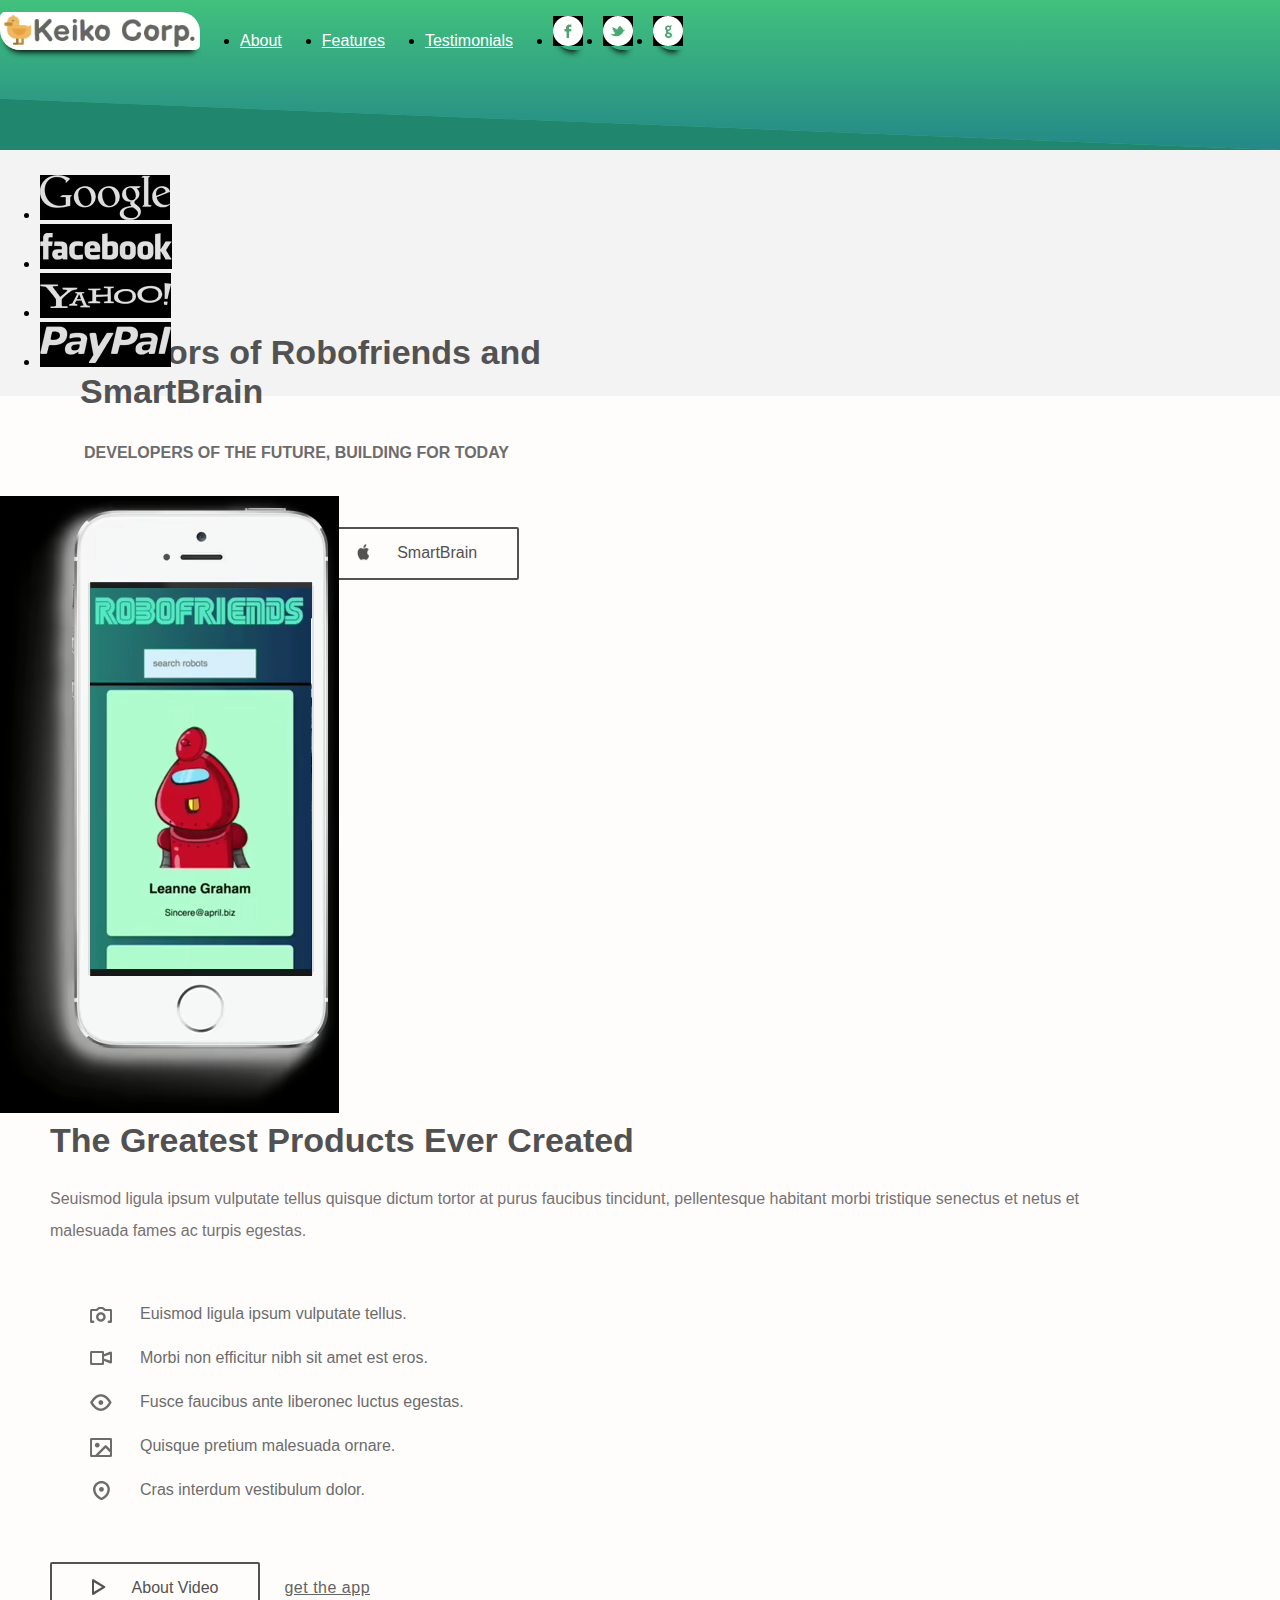
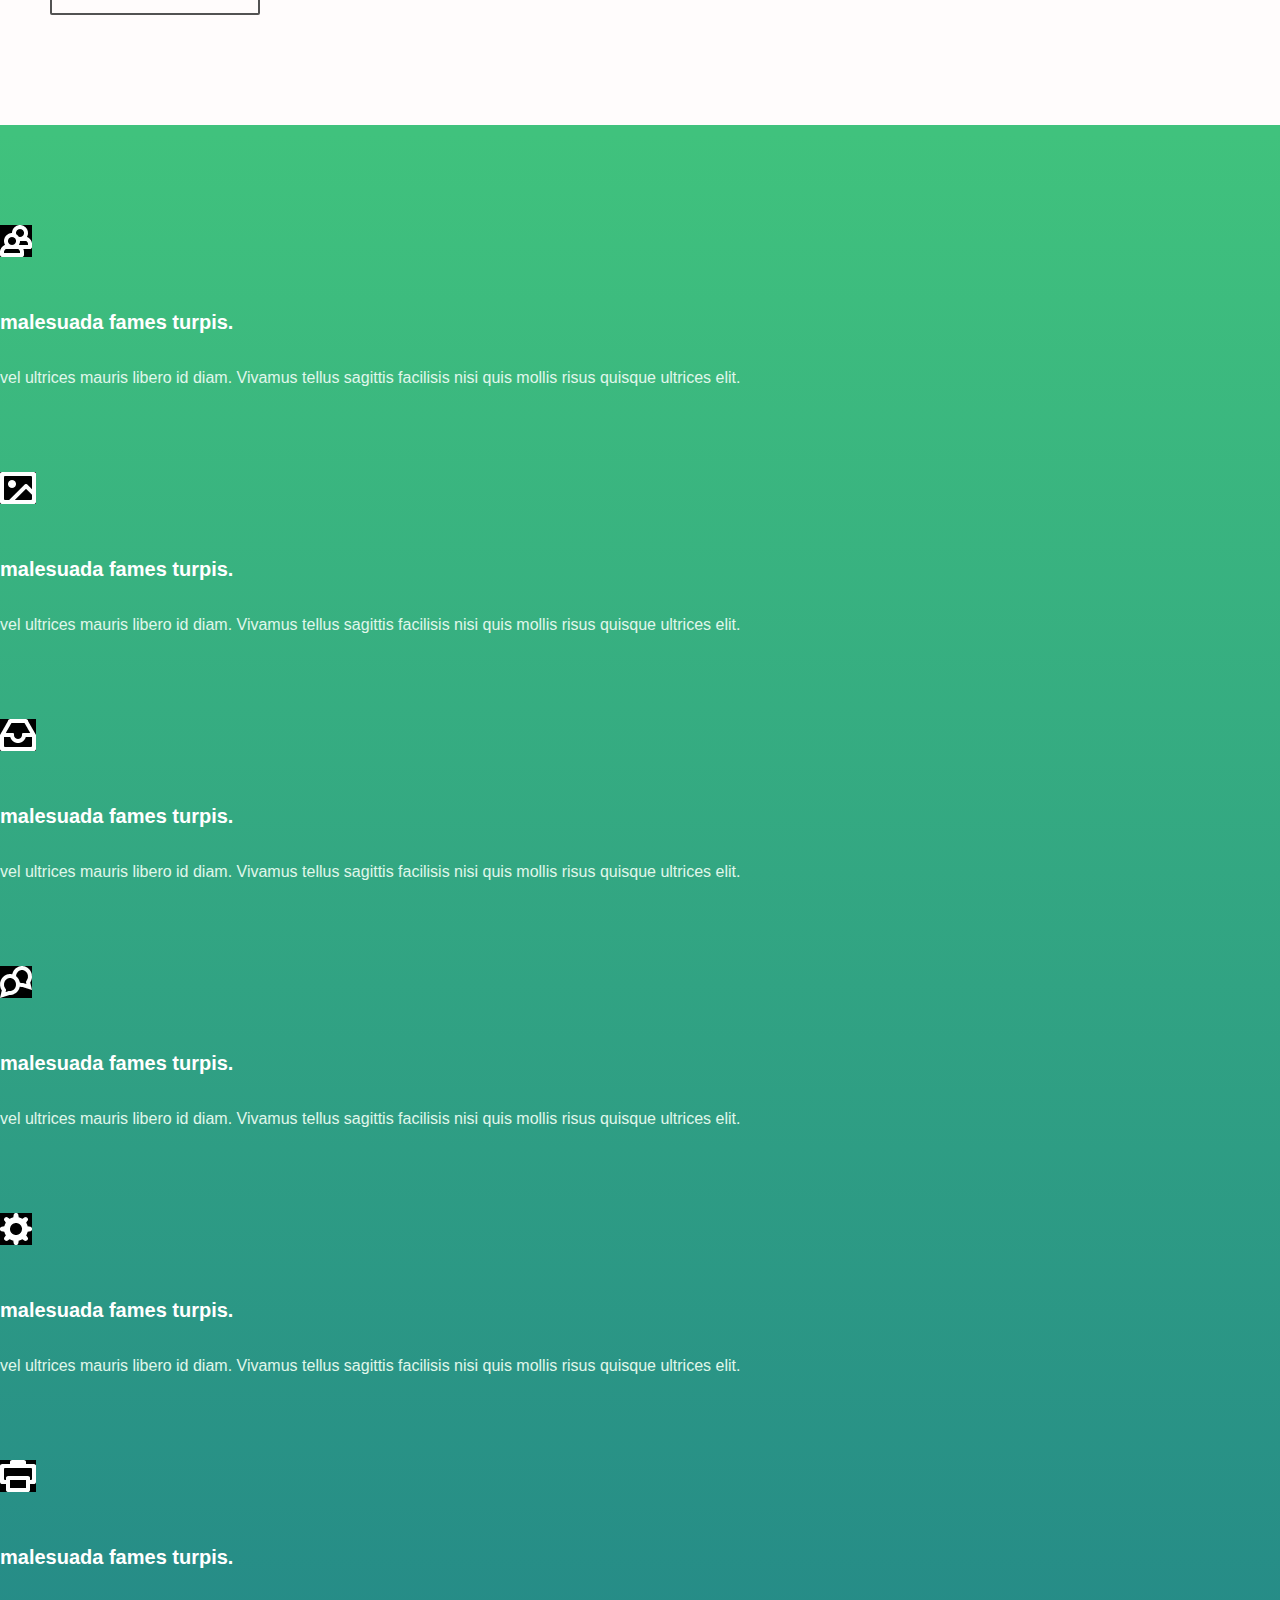
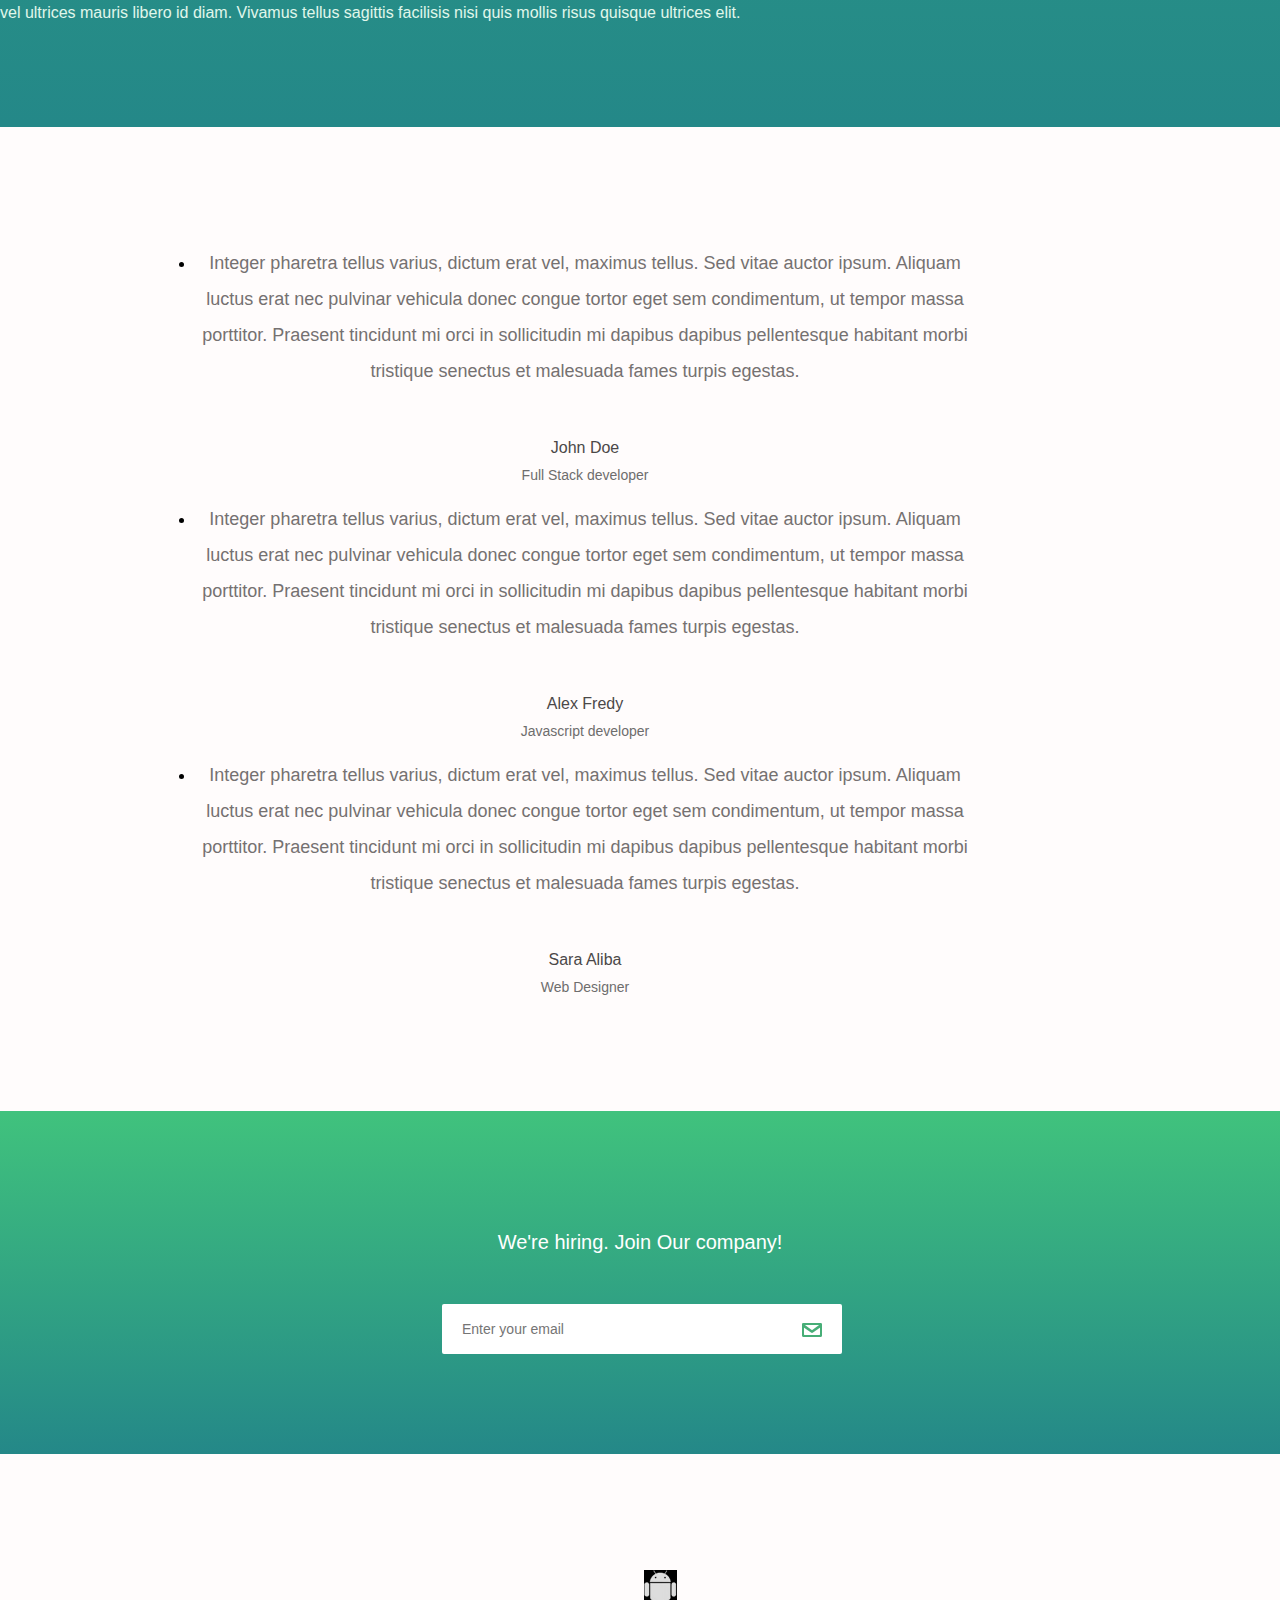
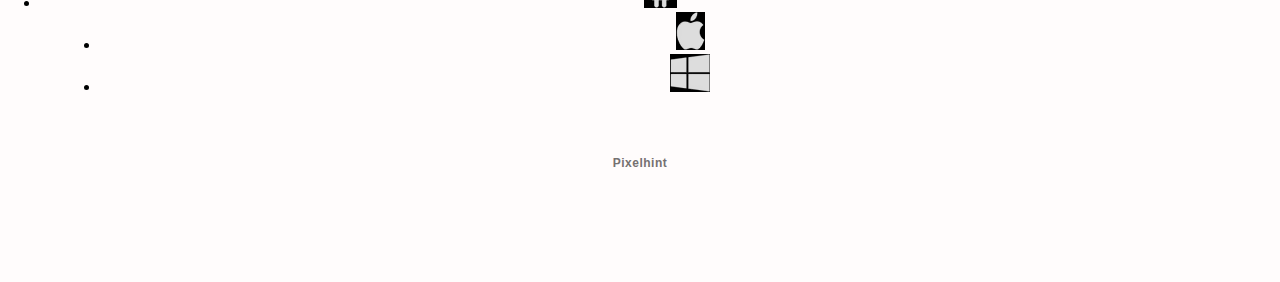
==== index.html @ b33ab8d4 "added modernizr in html fixes" ====
<!DOCTYPE html>
<html lang="en-us">
<head>
	<!--  App Title  -->
	<title>Keiko Corp</title>
	<!--  App Description  -->
	<meta charset="utf-8">
	<meta name="viewport" content="width=device-width, initial-scale=1.0, minimum-scale=1.0" />

	<link rel="stylesheet" type="text/css" href="css/bootstrap.css"/>
	<link rel="stylesheet" type="text/css" href="css/owl.transitions.css"/>
	<link rel="stylesheet" type="text/css" href="css/owl.carousel.css"/>
	<link rel="stylesheet" type="text/css" href="css/animate.css"/>
	<link rel="stylesheet" type="text/css" href="css/main.css"/>


	<script type="text/javascript" src="js/jquery.js"></script>
	<script type="text/javascript" src="js/modernizr.js"></script>
	<script type="text/javascript" src="js/ajaxchimp.js"></script>

	<script type="text/javascript" src="js/owl.carousel.min.js"></script>
	<script type="text/javascript" src="js/wow.js"></script>
	<script type="text/javascript" src="js/parallax.js"></script>
	<script type="text/javascript" src="js/nicescroll.js"></script>
	<script type="text/javascript" src="js/main.js"></script>
	<script type="text/javascript" src="js/scrollTo.js"></script>
	<script>
		console.log(Modernizr.webp); // undefined
	  </script>
</head>
<body>

	<!--  Header Section -->
	<header>
		<div class="container">
			<div class="logo pull-left animated wow fadeInLeft">
				<picture>
					<source srcset="img/logo.png.avif" type="image/avif">
					<source srcset="img/logo.png.webp" type="image/webp">
					<img class="logo-image" src="img/logo.png" alt="logo from the company Keiko Corp" title="Keiko Corp">
				</picture>

			</div>


			<nav class="pull-left">
				<ul class="list-unstyled">
					<li class="animated wow fadeInLeft" data-wow-delay="0s"><a href="#about">About</a></li>
					<li class="animated wow fadeInLeft" data-wow-delay=".1s"><a href="#app_features">Features</a></li>
					<li class="animated wow fadeInLeft" data-wow-delay=".2s"><a href="#testimonials">Testimonials</a></li>
				</ul>
			</nav>

			<div class="social pull-right">
				<ul class="list-unstyled">
					<li class="animated wow fadeInRight" data-wow-delay=".2s">
						<a href="#">
							<picture>
								<source srcset="img/facebook.png.avif" type="image/avif">
								<source srcset="img/facebook.png.webp" type="image/webp">
								<img src="img/facebook.png" alt="Logo from Facebook" title="Logo Facebook">
							</picture>
						</a>
					</li>
					<li class="animated wow fadeInRight" data-wow-delay=".1s">
						<a href="#">
							<picture>
								<source srcset="img/twitter.png.avif" type="image/avif">
								<source srcset="img/twitter.png.webp" type="image/webp">
								<img src="img/twitter.png" alt="Logo from Twitter" title="Logo Twitter">
							</picture>
						</a>
					</li>
					<li class="animated wow fadeInRight" data-wow-delay="0s">
						<a href="#">
							<picture>
								<source srcset="img/google.png.avif" type="image/avif">
								<source srcset="img/google.png.webp" type="image/webp">
								<img src="img/google.png" alt="Logo from Google" title="Logo Google">
							</picture>
						</a>
					</li>
				</ul>
			</div>

			<span class="burger_icon">menu</span>
		</div>
	</header>
	<!--  End Header Section  -->

	<!--  Hero Section  -->
	<section class="hero" id="hero">
		<div class="container">
			<div class="caption">
				<h1 class="text-uppercase  animated wow fadeInLeft">Creators of Robofriends and SmartBrain</h1>
				<p class="enhance text-lowercase  animated wow fadeInLeft">Developers of the future, building for today</p>

				<a href="https://checo200.github.io/robofriends" class="app_store_btn text-uppercase animated wow fadeInLeft">
					<i class="android_icon"></i>
					<span>Robofriends</span>
				</a>

				<a href="https://checo200.github.io/smart-brain" class="app_store_btn text-uppercase animated wow fadeInLeft">
					<i class="iphone_icon"></i>
					<span>SmartBrain</span>
				</a>
			</div>
		</div>
	</section>
	<!--  End Hero Section  -->

	<!--  Featured On Section  -->
	<section class="featured_on">
		<div class="container">
			<ul class="list-unstyled text-center clearfix">
				<li class="col-xs-6 col-sm-6 col-md-3 animated wow fadeInDown">
					<picture>
						<source srcset="img/google_logo.png.avif" type="image/avif">
						<source srcset="img/google_logo.png.webp" type="image/webp">
						<img src="img/google_logo.png" alt="Google Logo" title="Google Logo">
					</picture>
				</li>
				<li class="col-xs-6 col-sm-6 col-md-3 animated wow fadeInDown" data-wow-delay=".2s">
					<picture>
						<source srcset="img/facebook_logo.png.avif" type="image/avif">
						<source srcset="img/facebook_logo.png.webp" type="image/webp">
						<img src="img/facebook_logo.png" alt="Facebook Logo" title="Facebook Logo">
					</picture>
				</li>
				<li class="col-xs-6 col-sm-6 col-md-3 animated wow fadeInDown" data-wow-delay=".3s">
					<picture>
						<source srcset="img/yahoo_logo.png.avif" type="image/avif">
						<source srcset="img/yahoo_logo.png.webp" type="image/webp">
						<img src="img/yahoo_logo.png" alt="Yahoo Logo" title="Yahoo Logo">
					</picture>
				</li>
				<li class="col-xs-6 col-sm-6 col-md-3 animated wow fadeInDown" data-wow-delay=".4s">
					<picture>
						<source srcset="img/paypal_logo.png.avif" type="image/avif">
						<source srcset="img/paypal_logo.png.webp" type="image/webp">
						<img src="img/paypal_logo.png" alt="PayPal Logo" title="PayPal Logo">
					</picture>
				</li>
			</ul>
		</div>
	</section>
	<!--  End Featured On Section  -->

	<!--  About Section  -->
	<section class="about" id="about">
		<div class="container">
			<div class="row">
				<div class="col-md-6 text-center animated wow fadeInLeft">
					<div class="iphone">
						<picture>
							<source srcset="img/iphone.png.avif" type="image/avif">
							<source srcset="img/iphone.png.webp" type="image/webp">
							<img src="img/iphone.png" alt="Iphone Logo" title="Iphone Logo">
						</picture>
					</div>
				</div>
				<div class="col-md-6 animated wow fadeInRight">
					<div class="features_list">
						<h1 class="text-uppercase">The Greatest Products Ever Created</h1>
						<p>Seuismod ligula ipsum vulputate tellus quisque dictum tortor at purus faucibus tincidunt, pellentesque habitant morbi tristique senectus et netus et malesuada fames ac turpis egestas. </p>
						<ul class="list-unstyled">
							<li class="camera_icon">
								<span>Euismod ligula ipsum vulputate tellus.</span>
							</li>
							<li class="video_icon">
								<span>Morbi non efficitur nibh sit amet est eros.</span>
							</li>
							<li class="eye_icon">
								<span>Fusce faucibus ante liberonec luctus egestas.</span>
							</li>
							<li class="pic_icon">
								<span>Quisque pretium malesuada ornare.</span>
							</li>
							<li class="loc_icon">
								<span>Cras interdum vestibulum dolor.</span>
							</li>
						</ul>

						<a href="#" class="app_store_btn text-uppercase" id="play_video" data-video="https://www.youtube.com/watch?v=sCX_YMPuJGA?autoplay=1&showinfo=0">
							<i class="play_icon"></i>
							<span>About Video</span>
						</a>
						<a href="#hero" class="app_link">Get the app</a>
					</div>
				</div>
			</div>
		</div>

		<div class="about_video show_video">
			<a href="" class="close_video"></a>
		</div>
	</section>
	<!--  End About Section  -->

	<!--  App Features Section  -->
	<section class="app_features" id="app_features">
		<div class="container">

			<div class="row text-center">
				<div class="col-sm-4 col-md-4 details animated wow fadeInDown" data-wow-delay="0s">
					<picture>
						<source srcset="img/f_icon1.png.avif" type="image/avif">
						<source srcset="img/f_icon1.png.webp" type="image/webp">
						<img src="img/f_icon1.png" alt="" title="">
					</picture>
					<h1 class="text-uppercase">malesuada fames turpis.</h1>
					<p class="text-lowercase">vel ultrices mauris libero id diam. Vivamus tellus sagittis facilisis nisi quis mollis risus quisque ultrices elit.</p>
				</div>
				<div class="col-sm-4 col-md-4 details animated wow fadeInDown" data-wow-delay=".1s">
					<picture>
						<source srcset="img/f_icon2.png.avif" type="image/avif">
						<source srcset="img/f_icon2.png.webp" type="image/webp">
						<img src="img/f_icon2.png" alt="" title="">
					</picture>
					<h1 class="text-uppercase">malesuada fames turpis.</h1>
					<p class="text-lowercase">vel ultrices mauris libero id diam. Vivamus tellus sagittis facilisis nisi quis mollis risus quisque ultrices elit.</p>
				</div>
				<div class="col-sm-4 col-md-4 details animated wow fadeInDown" data-wow-delay=".2s">
					<picture>
						<source srcset="img/f_icon3.png.avif" type="image/avif">
						<source srcset="img/f_icon3.png.webp" type="image/webp">
						<img src="img/f_icon3.png" alt="" title="">
					</picture>
					<h1 class="text-uppercase">malesuada fames turpis.</h1>
					<p class="text-lowercase">vel ultrices mauris libero id diam. Vivamus tellus sagittis facilisis nisi quis mollis risus quisque ultrices elit.</p>
				</div>
			</div>
			<div class="row text-center">
				<div class="col-sm-4 col-md-4 details animated wow fadeInDown" data-wow-delay="0s">
					<picture>
						<source srcset="img/f_icon4.png.avif" type="image/avif">
						<source srcset="img/f_icon4.png.webp" type="image/webp">
						<img src="img/f_icon4.png" alt="" title="">
					</picture>
					<h1 class="text-uppercase">malesuada fames turpis.</h1>
					<p class="text-lowercase">vel ultrices mauris libero id diam. Vivamus tellus sagittis facilisis nisi quis mollis risus quisque ultrices elit.</p>
				</div>
				<div class="col-sm-4 col-md-4 details animated wow fadeInDown" data-wow-delay=".1s">
					<picture>
						<source srcset="img/f_icon5.png.avif" type="image/avif">
						<source srcset="img/f_icon5.png.webp" type="image/webp">
						<img src="img/f_icon5.png" alt="" title="">
					</picture>
					<h1 class="text-uppercase">malesuada fames turpis.</h1>
					<p class="text-lowercase">vel ultrices mauris libero id diam. Vivamus tellus sagittis facilisis nisi quis mollis risus quisque ultrices elit.</p>
				</div>
				<div class="col-sm-4 col-md-4 details animated wow fadeInDown" data-wow-delay=".2s">
				<picture>
					<source srcset="img/f_icon6.png.avif" type="image/avif">
					<source srcset="img/f_icon6.png.webp" type="image/webp">
					<img src="img/f_icon6.png" alt="" title="">
				</picture>
					<h1 class="text-uppercase">malesuada fames turpis.</h1>
					<p class="text-lowercase">vel ultrices mauris libero id diam. Vivamus tellus sagittis facilisis nisi quis mollis risus quisque ultrices elit.</p>
				</div>
			</div>

		</div>
	</section>
	<!--  And App Features Section  -->

	<!--  Testimonials Section  -->
	<section class="testimonials animated wow fadeIn" id="testimonials" data-wow-duration="2s">
		<div class="container">
			<div class="testimonials_list">

				<ul class="list-unstyled text-center slides clearfix" id="tslider">
					<li>
						<blockquote>
							<p>Integer pharetra tellus varius, dictum erat vel, maximus tellus. Sed vitae auctor ipsum. Aliquam luctus erat nec pulvinar vehicula donec congue tortor eget sem condimentum, ut tempor massa porttitor. Praesent tincidunt mi orci  in sollicitudin mi dapibus dapibus pellentesque habitant morbi tristique senectus et malesuada fames turpis egestas.</p>
							<span class="author text-uppercase">John Doe</span>
							<span class="job">Full Stack developer</span>
						</blockquote>
					</li>

					<li>
						<blockquote>
							<p>Integer pharetra tellus varius, dictum erat vel, maximus tellus. Sed vitae auctor ipsum. Aliquam luctus erat nec pulvinar vehicula donec congue tortor eget sem condimentum, ut tempor massa porttitor. Praesent tincidunt mi orci  in sollicitudin mi dapibus dapibus pellentesque habitant morbi tristique senectus et malesuada fames turpis egestas.</p>
							<span class="author text-uppercase">Alex Fredy</span>
							<span class="job">Javascript developer</span>
						</blockquote>
					</li>

					<li>
						<blockquote>
							<p>Integer pharetra tellus varius, dictum erat vel, maximus tellus. Sed vitae auctor ipsum. Aliquam luctus erat nec pulvinar vehicula donec congue tortor eget sem condimentum, ut tempor massa porttitor. Praesent tincidunt mi orci  in sollicitudin mi dapibus dapibus pellentesque habitant morbi tristique senectus et malesuada fames turpis egestas.</p>
							<span class="author text-uppercase">Sara Aliba</span>
							<span class="job">Web Designer</span>
						</blockquote>
					</li>
				</ul>
				<div id="slider_nav">
					<div id="prev_arrow"></div>
					<div id="next_arrow"></div>
				</div>
			</div>
		</div>
	</section>
	<!--  End Testimonials Section  -->

	<!--  Email Subscription Section  -->
	<section class="sub_box">
		<p class="cta_text animated wow fadeInDown">We're hiring. Join Our company!</p>
		<form action="#" metohd="post" class="animated wow fadeIn" data-wow-duration="2s" id="submit_form">
			<input type="email" id="mc-email" placeholder="Enter your email"/>
			<button type="submit" id="mc_submit">
				<i class="icon"></i>
			</button>
		</form>
		<div class="message" id="error_msg">Please Enter A Valid Email.</div>
		<div class="message" id="success_msg">Thank You For Your Subscription.</div>
	</section>
	<!--  End Email Subscription Section  -->

	<!--  Footer Section  -->
	<footer>
		<ul class="list-unstyled list-inline app_platform">
			<li class="animated wow fadeInDown" data-wow-delay="0s">
				<a href="#">
					<picture>
						<source srcset="img/android_icon.png.avif" type="image/avif">
						<source srcset="img/android_icon.png.webp" type="image/webp">
						<img src="img/android_icon.png" alt="Android Icon Logo" title="Android Logo">
					</picture>
				</a>
			</li>
			<li class="animated wow fadeInDown" data-wow-delay=".1s">
				<a href="#">
					<picture>
						<source srcset="img/ios_icon.png.avif" type="image/avif">
						<source srcset="img/ios_icon.png.webp" type="image/webp">
						<img src="img/ios_icon.png" alt="IOS Icon logo" title="ios Logo">
					</picture>
				</a>
			</li>
			<li class="animated wow fadeInDown" data-wow-delay=".2s">
				<a href="#">
					<picture>
						<source srcset="img/windows_icon.png.avif" type="image/avif">
						<source srcset="img/windows_icon.png.webp" type="image/webp">
						<img src="img/windows_icon.png" alt="Windows Icon logo" title="Windows Logo">
					</picture>
				</a>
			</li>
		</ul>
		<p class="copyright animated wow fadeIn" data-wow-duration="2s"> <strong>Pixelhint</strong>
	</footer>
	<!--  End Footer Section  -->

</body>
</html>
---- css/main.css ----
/*		Fonts	*/
@font-face {
    font-family: 'open_regular';
    src: url('../fonts/opensans-regular.eot');
    src: url('../fonts/opensans-regular.eot?#iefix') format('embedded-opentype'),
         url('../fonts/opensans-regular.woff') format('woff'),
         url('../fonts/opensans-regular.ttf') format('truetype'),
         url('../fonts/opensans-regular.svg#LatoRegular') format('svg');
    font-weight: normal;
    font-style: normal;

}


@font-face {
    font-family: 'open_bold';
    src: url('../fonts/opensans-bold.eot');
    src: url('../fonts/opensans-bold.eot?#iefix') format('embedded-opentype'),
         url('../fonts/opensans-bold.woff') format('woff'),
         url('../fonts/opensans-bold.ttf') format('truetype'),
         url('../fonts/opensans-bold.svg#LatoRegular') format('svg');
    font-weight: normal;
    font-style: normal;

}


@font-face {
    font-family: 'open_semibold';
    src: url('../fonts/opensans-semibold.eot');
    src: url('../fonts/opensans-semibold.eot?#iefix') format('embedded-opentype'),
         url('../fonts/opensans-semibold.woff') format('woff'),
         url('../fonts/opensans-semibold.ttf') format('truetype'),
         url('../fonts/opensans-semibold.svg#open_sanssemibold') format('svg');
    font-weight: normal;
    font-style: normal;

}

section, footer {
	background: #fffcfc;
}

/*		General CSS		*/
body{
	background: #20866e;
	padding: 0px;
	margin: 0px;
}

a:focus{
	color: #fff!important;
	text-decoration: none!important;
}

.container{
	max-width: 1130px;
}

/*		Header 		*/

header{
	position: relative;
	display: block;
	width: 100%;
	height: 130px;
	z-index: 99;
	background-color: #41c17d;
	background-image: -moz-linear-gradient(bottom, #248888 0%, #248888 0.27%, #40c27d 99.46%, #40c27d 100%);
	background-image: -o-linear-gradient(bottom, #248888 0%, #248888 0.27%, #40c27d 99.46%, #40c27d 100%);
	background-image: -webkit-linear-gradient(bottom, #248888 0%, #248888 0.27%, #40c27d 99.46%, #40c27d 100%);
	background-image: linear-gradient(bottom, #248888 0%, #248888 0.27%, #40c27d 99.46%, #40c27d 100%);
}

header {
  position: relative;
  height: 150px;
  background-image: linear-gradient(#23a94c00, #248888);
  clip-path: polygon(
    0 0,
    100% 0,
    100% 100%,
    0 calc(100% - 4vw)
  );
  /* change the calc height to a percentage height to get alternate responsive behavior*/
}

header .logo{
	display: table-cell;
	margin: 45px 100px 0 0;
}

header .logo img{
	width: 200px;
	border-radius: 5px 20px 5px;
	box-shadow: 0 8px 6px -6px black;
}

header .burger_icon{
	display: none;
	float: right;
	background: #ffffff;
	padding: 5px 10px;
	text-transform: uppercase;

	color: #43b779;
	font-family: "open_regular", Helvetica, Arial, sans-serif;
	font-size: 14px;

	-moz-border-radius: 2px;
	-webkit-border-radius: 2px;
	border-radius: 2px;

	margin: 45px 10px 0 0;
}

header .burger_icon:hover{
	cursor: pointer;
}

header .burger_icon.active{
	background: #359663;
	color: #ffffff;
}

header nav{
	margin-top: 50px;
	display: table-cell;
}

header nav li{
	float: left;
	margin-left: 40px;
}

header nav li:first-child{
	margin: 0;
}

header nav li a{
	color: #fff;
	font-family: "open_regular", Helvetica, Arial, sans-serif;
	font-size: 16px;

	transition: all .2s linear;
	-o-transition: all .2s linear;
	-moz-transition: all .2s linear;
	-webkit-transition: all .2s linear;
}

header nav li a:hover,
header nav li a:focus{
	text-decoration: none;
	color: #B7EFD1!important;
}

header .social{
	display: table-cell;
	margin-top: 45px;
}

header .social li{
	float: left;
	margin-left: 20px;
	border-radius: 5px 20px 5px;
	box-shadow: 0 8px 6px -6px black;
}

header .social li:first-child{
	margin: 0;
}

/*		Hero section 		*/

.no-webp .hero{
	display: block;
	position: relative;
	width: 100%;
	height: 560px;
	background: url('../img/hero.jpg') no-repeat fixed center center;
	background-size: cover;
}

.webp .hero{
	background: url('../img/hero.jpg.webp') no-repeat fixed center center;
}

.hero .caption{
	position: absolute;
	max-width: 550px;
	margin-left: 80px;
	top: 50%;
	transform:translate(0,-50%);
	-webkit-transform:translate(0,-50%);
	-moz-transform:translate(0,-50%);
	-o-transform:translate(0,-50%);
}

.hero .caption h1{
	color: #525252;
	font-family: "open_bold", Helvetica, Arial, sans-serif;
	font-size: 34px;
	font-weight: bold;
	word-break: break-word;
}

.hero .caption p{
	color: #6d6c6c;
	font-family: "open_regular", Helvetica, Arial, sans-serif;
	font-size: 16px;
	line-height: 30px;
	margin: 15px 0 35px 0;
}

#slider .caption p{
	margin: 0;
}

a.app_store_btn{
	display: inline-block;
	text-decoration: none;
	padding: 15px 40px;
	border: 2px solid #525252;
	-moz-border-radius: 2px;
	-webkit-border-radius: 2px;
	border-radius: 2px;
	margin: 20px 20px 10px 0;

	color: #525252;
	font-family: "open_semibold", Helvetica, Arial, sans-serif;
	font-size: 16px;
}

.play_icon,
.android_icon,
.iphone_icon{
	display: inline-block;
	width: 16px;
	height: 16px;
	vertical-align: middle;
	margin-right: 20px;
	margin-bottom: 3px;
}

.no-webp .play_icon{
	background: url('../img/play.png') no-repeat;
}

.webp .play_icon{
	background: url('../img/play.png.webp') no-repeat;
}

.no-webp .iphone_icon{
	background: url('../img/iphone_app.png') no-repeat;
}

.webp .iphone_icon{
	background: url('../img/iphone_app.png.webp') no-repeat;
}

.no-webp .android_icon{
	background: url('../img/android_app.png') no-repeat;
}

.webp .android_icon{
	background: url('../img/android_app.png.webp') no-repeat;
}


a.app_store_btn:hover,
a.app_store_btn:focus{
	border-color: #41c27d;
	color: #41c27d!important;
}

.no-webp a.app_store_btn:hover .play_icon{
	background: url('../img/play_hover.png') no-repeat;
}

.webp a.app_store_btn:hover .play_icon{
	background: url('../img/play_hover.png.webp') no-repeat;
}

.no-webp .app_store_btn:hover .iphone_icon{
	background: url('../img/iphone_app_hover.png') no-repeat;
}

.webp a.app_store_btn:hover .iphone_icon{
	background: url('../img/iphone_app_hover.png.webp') no-repeat;
}

.no-webp a.app_store_btn:hover .android_icon{
	background: url('../img/android_app_hover.png') no-repeat;
}

.webp a.app_store_btn:hover .android_icon{
	background: url('../img/android_app_hover.png.webp') no-repeat;
}

a.app_link{
	text-transform: lowercase;
	letter-spacing: .5px;
	color: #636363;
	font-family: "open_regular", Helvetica, Arial, sans-serif;
	font-size: 16px;
}

a.app_link:hover,
a.app_link:focus{
	text-decoration: none;
	color: #41c27d!important;
}

a.app_store_btn,
.play_icon,
.iphone_icon,
.android_icon,
a.app_link{
	transition: all .2s linear;
	-o-transition: all .2s linear;
	-moz-transition: all .2s linear;
	-webkit-transition: all .2s linear;
}


.about_video{
    position: fixed;
    top: 0;
    left: 0;
    width: 100%;
    height: 100%;
    z-index: 9999;
    background: rgba(0, 0, 0, .8);
    display: none;
}

.about_video iframe{
    width: 100%;
    height: 100%;
    z-index: 9999;
}

.no-webp .close_video{
    text-decoration: none;
    position: absolute;
    width: 38px;
    height: 38px;
    top: 50px;
    right: 50px;
    background: url('../img/close_video.png') no-repeat;
    z-index: 9999;
}

.webp .close_video{
	background: url('../img/close_video.png.webp') no-repeat;
}

.enhance {
  color: white;
  text-transform: uppercase;
  padding: 4px;
  font-size: 1.4em;
  font-weight: bolder;
}

/*		Featured on section 		*/

.featured_on{
	width: 100%;
	padding: 25px 0;
	background: #f3f3f3;
}

.featured_on ul{
	margin: 0;
}

.featured_on li{
	position: relative;
	height: 100%;
}

.featured_on li:first-child{
	margin-left: 0;
}

/*		About section 		*/

.about{
	padding: 100px 0;
}

.about .iphone{
	max-width: 339px;
	position: relative;
	display: inline-block;
	text-align: center;
}

.about .iphone img{
	width: 100%;
	height: auto;
}

.about .features_list{
	margin-left: 50px;
}

.about .features_list h1{
	color: #525151;
	font-family: "open_bold", Helvetica, Arial, sans-serif;
	font-size: 34px;
	font-weight: bold;
	line-height: 46px;
	margin: 0 0 20px 0;
	word-break: break-word;
}

.about .features_list p{
	color: #767272;
	font-family: "open_regular", Helvetica, Arial, sans-serif;
	font-size: 16px;
	margin-bottom: 45px;
	line-height: 32px;
}

.about .features_list ul{
	margin-bottom: 30px;
}

.about .features_list ul li{
	display: block;
	position: relative;
	color: #6c6c6c;
	font-family: "open_semibold", Helvetica, Arial, sans-serif;
	font-size: 16px;
	line-height: 44px;
	text-indent: 25px;

	transition: all .2s linear;
	-o-transition: all .2s linear;
	-moz-transition: all .2s linear;
	-webkit-transition: all .2s linear;
}

.no-webp .about .features_list ul li.camera_icon{
	background: url('../img/icon1.png') no-repeat;
	background-position: 0 15px;
}

.webp .about .features_list ul li.camera_icon{
	background: url('../img/icon1.png.webp') no-repeat;
	background-position: 0 15px;
}

.no-webp .about .features_list ul li.video_icon{
	background: url('../img/icon2.png') no-repeat;
	background-position: 0 15px;
}

.webp .about .features_list ul li.video_icon{
	background: url('../img/icon2.png.webp') no-repeat;
	background-position: 0 15px;
}

.no-webp .about .features_list ul li.eye_icon{
	background: url('../img/icon3.png') no-repeat;
	background-position: 0 14px;
}

.webp .about .features_list ul li.eye_icon{
	background: url('../img/icon3.png.webp') no-repeat;
	background-position: 0 14px;
}


.no-webp .about .features_list ul li.pic_icon{
	background: url('../img/icon4.png.webp') no-repeat;
	background-position: 0 14px;
}

.webp .about .features_list ul li.pic_icon{
	background: url('../img/icon4.png.webp') no-repeat;
	background-position: 0 14px;
}

.no-webp .about .features_list ul li.loc_icon{
	background: url('../img/icon5.png') no-repeat;
	background-position: 3px 13px;
}

.webp .about .features_list ul li.loc_icon{
	background: url('../img/icon5.png.webp') no-repeat;
	background-position: 3px 13px;
}

.about .features_list ul li span{
	display: inline-block;
}

/*		App features 		*/

.app_features{
	width: 100%;
	padding: 100px 0 20px 0;
	background-color: #41c17d;

	background-image: -moz-linear-gradient(bottom, #248888 0%, #248888 0.27%, #40c27d 99.46%, #40c27d 100%);
	background-image: -o-linear-gradient(bottom, #248888 0%, #248888 0.27%, #40c27d 99.46%, #40c27d 100%);
	background-image: -webkit-linear-gradient(bottom, #248888 0%, #248888 0.27%, #40c27d 99.46%, #40c27d 100%);
	background-image: linear-gradient(bottom, #248888 0%, #248888 0.27%, #40c27d 99.46%, #40c27d 100%);
}

.app_features h1{
	color: #fff;
	font-family: "open_semibold", Helvetica, Arial, sans-serif;
	font-size: 20px;
	margin: 50px 0 0 0;
	word-break: break-word;
}

.app_features p{
	color: #e0f7eb;
	font-family: "open_regular", Helvetica, Arial, sans-serif;
	font-size: 16px;
	margin: 30px 0 0 0;
	line-height: 28px;
}

.app_features .details{
	margin-bottom: 80px;
}

.app_features .details:nth-child(3n+1){
	clear: both;
}

/*		Testimonials section 		*/

.testimonials{
	padding: 100px 0;
}

.testimonials .testimonials_list{
	max-width: 820px;
	margin: 0 auto;
}

.testimonials .testimonials_list blockquote{
	border: 0;
	padding: 0;
	margin: 0;
}

.testimonials .testimonials_list blockquote p{
	color: #757171;
	font-family: "open_regular", Helvetica, Arial, sans-serif;
	font-size: 18px;
	margin-bottom: 50px;
	line-height: 36px;
}

.testimonials .testimonials_list blockquote footer:before,
.testimonials .testimonials_list blockquote footer:after{
	content: none;
}

.testimonials .testimonials_list blockquote .author,
.testimonials .testimonials_list blockquote .job{
	display: block;
}

.testimonials .testimonials_list blockquote .author{
	color: #4b4848;
	font-family: "open_semibold", Helvetica, Arial, sans-serif;
	font-size: 16px;
	margin-bottom: 10px;
}

.testimonials .testimonials_list blockquote .job{
	color: #6e6d6d;
	font-family: "open_regular", Helvetica, Arial, sans-serif;
	font-size: 14px;
}

#tslider{
	text-align: center!important;
	position: relative!important;
}

#tslider .owl-controls{
	display: block;
	width: 100%;
	text-align: center;
	margin-top: 40px;
	padding: 0;
}

.no-webp #tslider .owl-controls .owl-prev,
.no-webp #tslider .owl-controls .owl-next{
	display: inline-block;
	width: 32px;
	height: 32px;
	background: url('../img/nav_arrow.png') no-repeat;
	text-indent: -200px;
	overflow: hidden;

	transition: all .2s linear;
	-o-transition: all .2s linear;
	-moz-transition: all .2s linear;
	-webkit-transition: all .2s linear;
}

.webp #tslider .owl-controls .owl-prev,
.webp #tslider .owl-controls .owl-next{
	background: url('../img/nav_arrow.png.webp') no-repeat;
}

#tslider .owl-controls .owl-prev{
	background-position: 0 0;
}
#tslider .owl-controls .owl-next{
	background-position: -33px 0;
	margin-left: 40px;
}

.no-webp #tslider .owl-controls .owl-prev:hover,
.no-webp #tslider .owl-controls .owl-next:hover{
	cursor: pointer;
	background: url('../img/nav_arrow_hover.png') no-repeat;
}

.webp #tslider .owl-controls .owl-prev:hover,
.webp #tslider .owl-controls .owl-next:hover{
	background: url('../img/nav_arrow_hover.png.webp') no-repeat;
}

#tslider .owl-controls .owl-prev:hover{
	background-position: 0 0;
}
#tslider .owl-controls .owl-next:hover{
	background-position: -33px 0;
}

/*		Subscription section 		*/

.sub_box{
	width: 100%;
	padding: 100px 0;
	text-align: center;
	background-image: -moz-linear-gradient(bottom, #248888 0%, #248888 0.27%, #40c27d 99.46%, #40c27d 100%);
	background-image: -o-linear-gradient(bottom, #248888 0%, #248888 0.27%, #40c27d 99.46%, #40c27d 100%);
	background-image: -webkit-linear-gradient(bottom, #248888 0%, #248888 0.27%, #40c27d 99.46%, #40c27d 100%);
	background-image: linear-gradient(bottom, #248888 0%, #248888 0.27%, #40c27d 99.46%, #40c27d 100%);
}

.sub_box .cta_text{
	color: #fff;
	font-family: "open_regular", Helvetica, Arial, sans-serif;
	font-size: 20px;
	margin-bottom: 50px;
}

.sub_box #mc-email{
	display: inline-block;
	width: 300px;
	height: 50px;
	padding: 0 20px;
	background-color: #fff;
	border: 0;
	outline: none;
	margin-right: -4px;
	color: #41c17d;
	font-family: "open_regular", Helvetica, Arial, sans-serif;
	font-size: 14px;
	vertical-align: middle;

	border-top-left-radius: 2px;
	-o-border-top-left-radius: 2px;
	-moz-border-top-left-radius: 2px;
	-webkit-border-top-left-radius: 2px;

	border-bottom-left-radius: 2px;
	-o-border-bottom-left-radius: 2px;
	-moz-border-bottom-left-radius: 2px;
	-webkit-border-bottom-left-radius: 2px;
}

.sub_box #mc_submit{
	display: inline-block;
	width: 60px;
	height: 50px;

	border-top-right-radius: 2px;
	-o-border-top-right-radius: 2px;
	-moz-border-top-right-radius: 2px;
	-webkit-border-top-right-radius: 2px;

	border-bottom-right-radius: 2px;
	-o-border-bottom-right-radius: 2px;
	-moz-border-bottom-right-radius: 2px;
	-webkit-border-bottom-right-radius: 2px;

	background-color: #fff;
	border: 0;
	outline: none;
	margin-right: -4px;
	text-align: center;
	vertical-align: middle;
}

.sub_box #mc_submit i{
	display: inline-block;
	width: 20px;
	height: 14px;
	vertical-align: middle;
}

.no-webp #mc_submit i.icon{
	background: url('../img/sub_icon.png') no-repeat;
}

.webp #mc_submit i.icon{
	background: url('../img/sub_icon.png.webp') no-repeat;
}

#mc_submit i.loading{
	background: url('../img/loading.gif') no-repeat;
}

.sub_box .message{
	display: block;
	text-align: center;
	color: #fff;
	font-family: "open_regular", Helvetica, Arial, sans-serif;
	font-size: 13px;
	text-transform: lowercase;
	margin-top: 20px;
}

.sub_box #error_msg,
.sub_box #success_msg{
	display: none;
}

/*		Footer 		*/

footer{
	padding: 100px 0;
	text-align: center;
}

footer .app_platform li{
	margin: 0 0 0 60px;
}

footer .app_platform li:first-child{
	margin: 0;
}

footer .copyright{
	margin-top: 60px;
	color: #757171;
	font-family: "open_regular", Helvetica, Arial, sans-serif;
	font-size: 12px;
	letter-spacing: .5px;
}

footer .copyright a{
	color: #565555;
}

/*		Responsive CSS 		*/

@media (max-width: 360px) {
	.featured_on li{
		display: block;
		width: 100%;
	}
}

@media (max-width: 767px) {


	/*		Header 		*/
	header .logo{
		margin-right: 0;
	}

	header .burger_icon{
		display: block;
	}

	header nav{
		width: 100%;
		float: none;
		background: #248888;
		position: absolute;
		margin-top: 130px;
		left: 0;
		display: none;
	}

	header nav.show{
		display: block;
	}


	header nav li{
		display: block;
		width: 100%;
		margin: 0;
		text-align: center;
	}

	header nav li a{
		display: block;
		width: 100%;
		padding: 20px 0;
		border-bottom: 1px solid #389965;
	}

	header nav li:first-child a{
		border-top: 1px solid #389965;
	}

	header .social{
		display: none;
	}

	header .social li{
		margin-left: 10px;
	}

	/*		Hero section 		*/
	.hero .caption{
		margin-left: 0;
	}

	.app_store_btn{
		display: block;
		width: 90%;
		padding-left: 0;
		padding-right: 0;
		text-align: center;
	}

	/*		Featured on section		*/
	.featured_on{
		padding: 25px 0 5px 0!important;
	}

	.featured_on ul li{
		margin-bottom: 25px!important;
	}

	/*		About Section 		*/
	.about .features_list {
		text-align: center;
		margin: 0;
	}

	.about .features_list ul li{
		text-indent: 0;
		background: transparent!important;
		margin-bottom: 20px;
	}

	.about .features_list ul li:last-child{
		margin: 0;
	}

	a.app_link{
		display: block;
		margin-top: 20px;
	}

	/*		Subscription section 		*/
	.sub_box #mc-email,
	.sub_box #mc_submit{
		display: block;
		width: 90%;
		margin: 0 auto;
		text-align: center;
	}

	.sub_box #mc_submit{
		margin-top: 20px;
	}
}
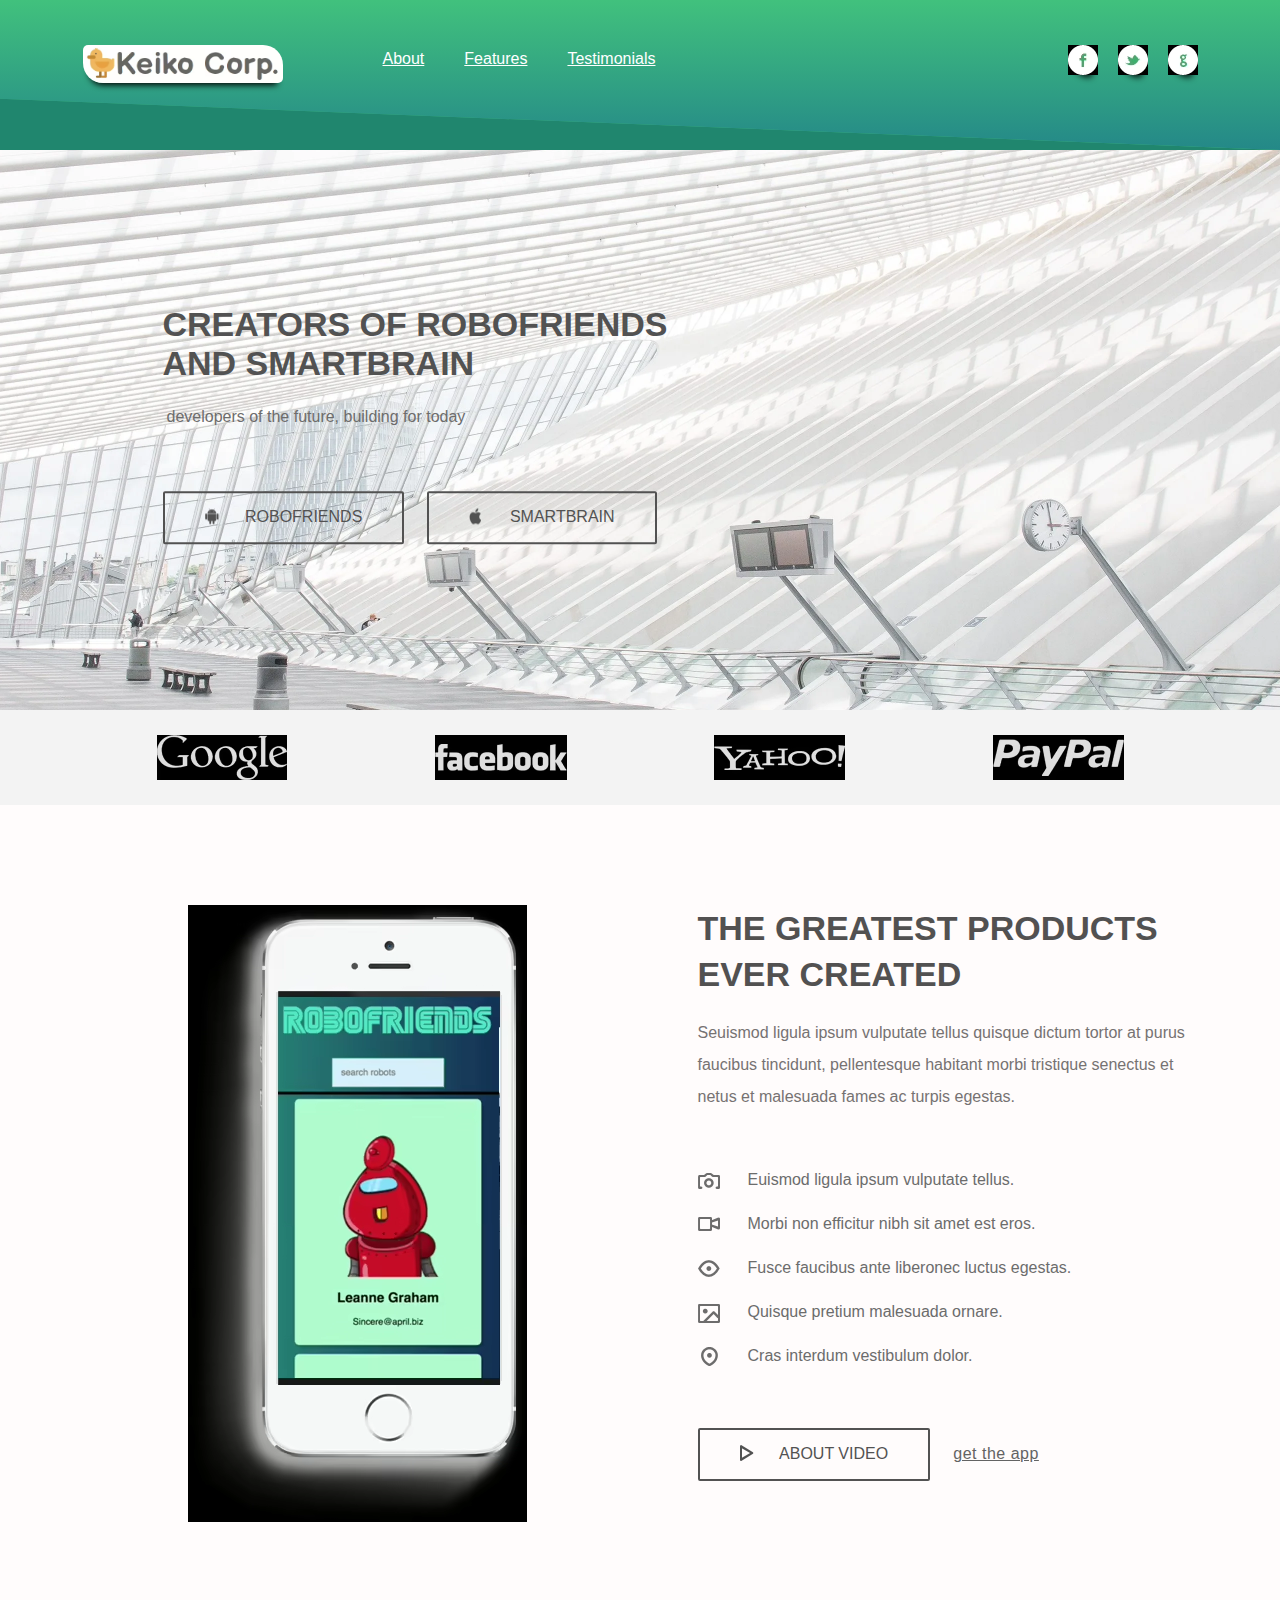
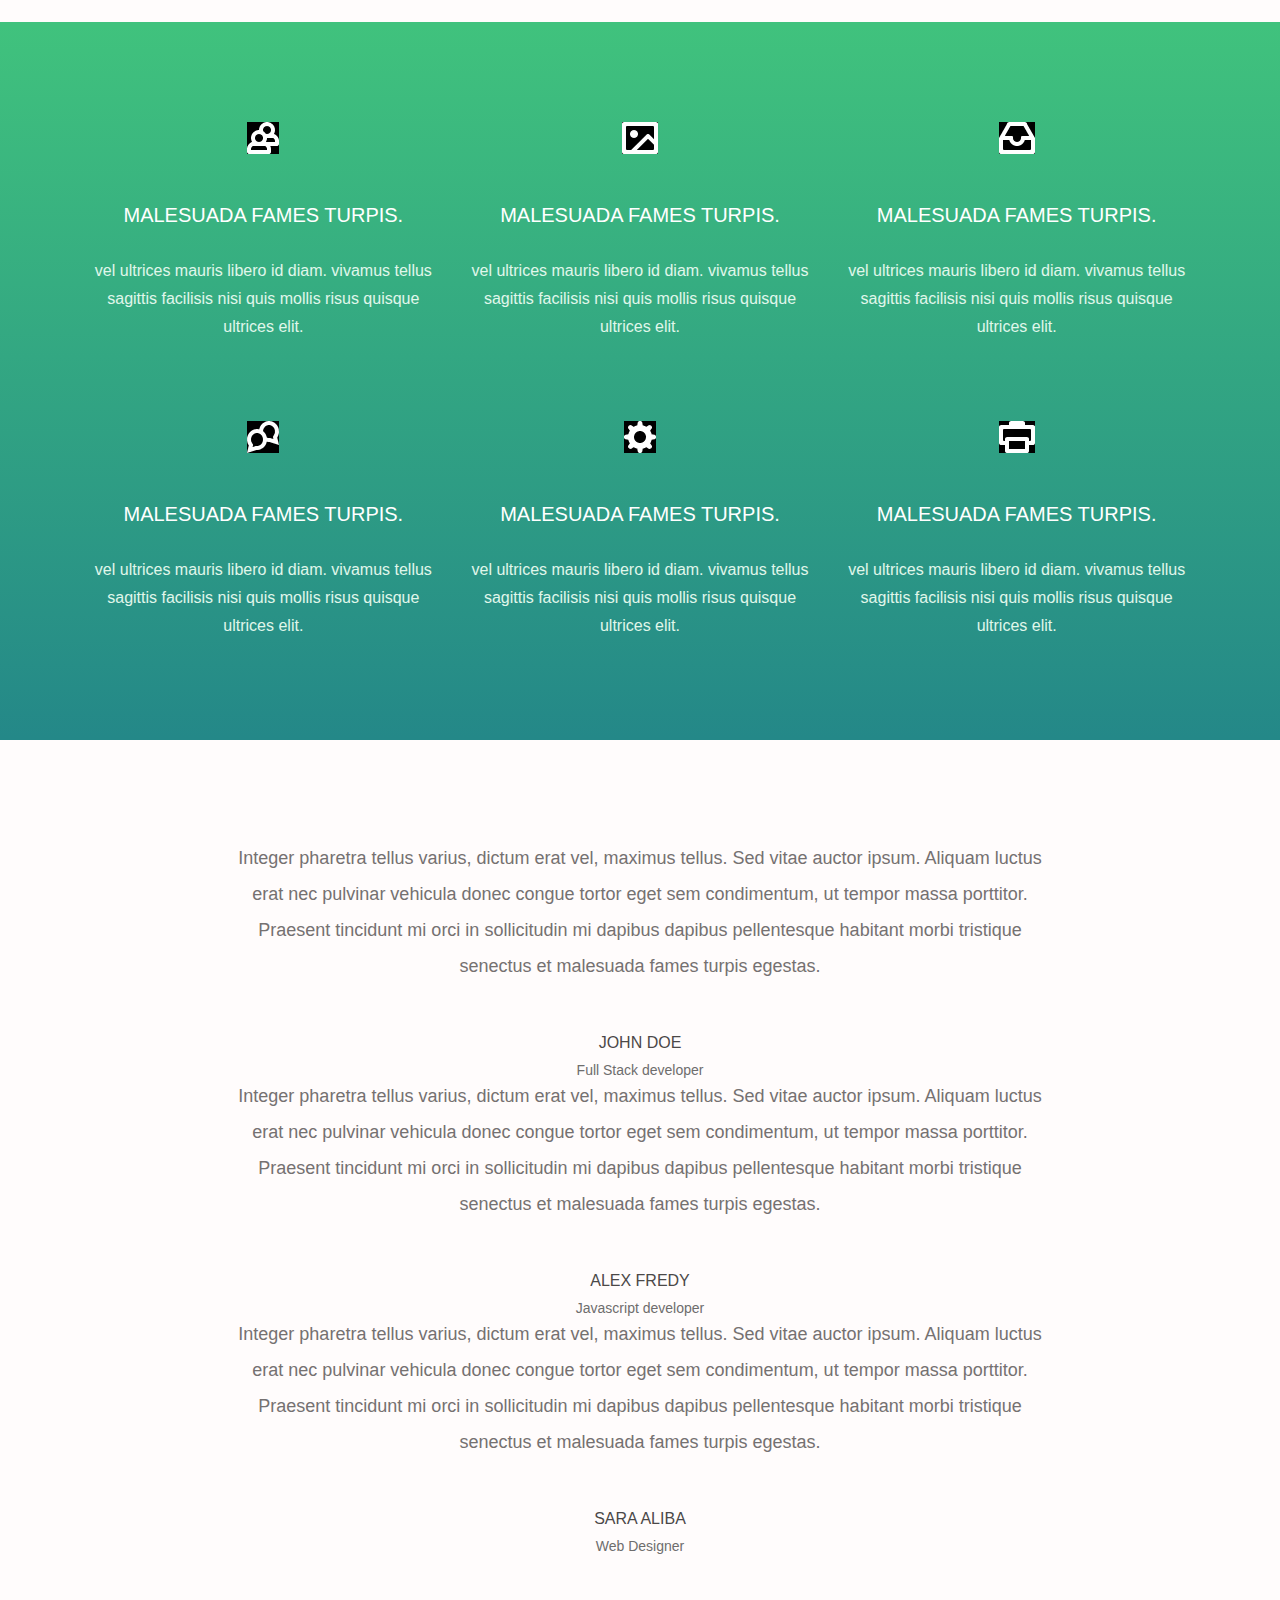
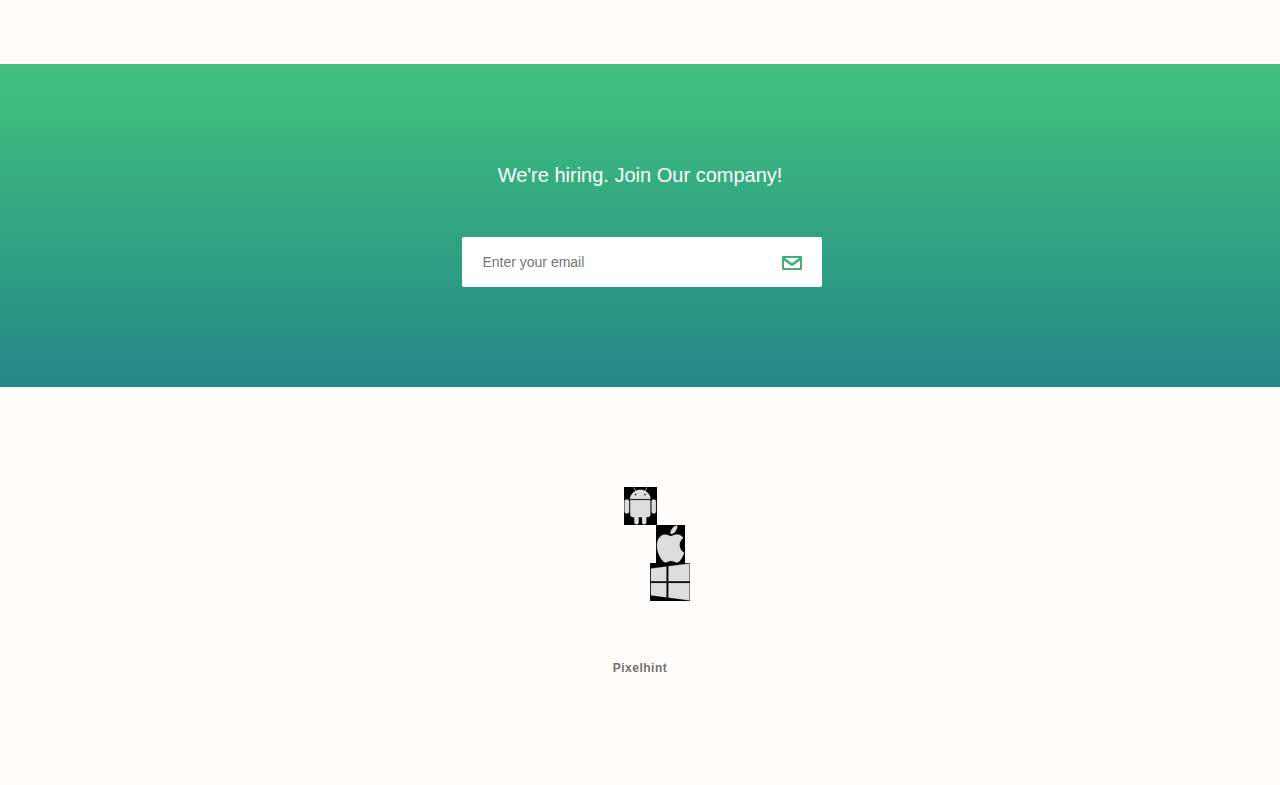
==== commit a14862a8: "new bootstrap" ====
--- a/index.html
+++ b/index.html
@@ -7,11 +7,15 @@
 	<meta charset="utf-8">
 	<meta name="viewport" content="width=device-width, initial-scale=1.0, minimum-scale=1.0" />
 
+	<style>
+	@font-face{font-family:'open_regular';src:url(../fonts/opensans-regular.eot);src:url(../fonts/opensans-regular.eot?#iefix) format("embedded-opentype"),url(../fonts/opensans-regular.woff) format("woff"),url(../fonts/opensans-regular.ttf) format("truetype"),url(../fonts/opensans-regular.svg#LatoRegular) format("svg");font-weight:400;font-style:normal}@font-face{font-family:'open_bold';src:url(../fonts/opensans-bold.eot);src:url(../fonts/opensans-bold.eot?#iefix) format("embedded-opentype"),url(../fonts/opensans-bold.woff) format("woff"),url(../fonts/opensans-bold.ttf) format("truetype"),url(../fonts/opensans-bold.svg#LatoRegular) format("svg");font-weight:400;font-style:normal}@font-face{font-family:'open_semibold';src:url(../fonts/opensans-semibold.eot);src:url(../fonts/opensans-semibold.eot?#iefix) format("embedded-opentype"),url(../fonts/opensans-semibold.woff) format("woff"),url(../fonts/opensans-semibold.ttf) format("truetype"),url(../fonts/opensans-semibold.svg#open_sanssemibold) format("svg");font-weight:400;font-style:normal}section{background:#fffcfc}body{background:#20866e;padding:0;margin:0}.container{max-width:1130px}header{position:relative;display:block;width:100%;height:130px;z-index:99;background-color:#41c17d;background-image:-moz-linear-gradient(bottom,#248888 0%,#248888 0.27%,#40c27d 99.46%,#40c27d 100%);background-image:-o-linear-gradient(bottom,#248888 0%,#248888 0.27%,#40c27d 99.46%,#40c27d 100%);background-image:-webkit-linear-gradient(bottom,#248888 0%,#248888 0.27%,#40c27d 99.46%,#40c27d 100%);background-image:linear-gradient(bottom,#248888 0%,#248888 0.27%,#40c27d 99.46%,#40c27d 100%);position:relative;height:150px;background-image:linear-gradient(#23a94c00,#248888);clip-path:polygon(0 0,100% 0,100% 100%,0 calc(100% - 4vw))}header .logo{display:table-cell;margin:45px 100px 0 0}header .logo img{width:200px;border-radius:5px 20px 5px;box-shadow:0 8px 6px -6px #000}header .burger_icon{display:none;float:right;background:#fff;padding:5px 10px;text-transform:uppercase;color:#43b779;-moz-border-radius:2px;-webkit-border-radius:2px;border-radius:2px;margin:45px 10px 0 0;font:14px "open_regular",Helvetica,Arial,sans-serif}header nav{margin-top:50px;display:table-cell}header nav li{float:left;margin-left:40px}header nav li:first-child{margin:0}header nav li a{color:#fff;font:16px "open_regular",Helvetica,Arial,sans-serif}header .social{display:table-cell;margin-top:45px}header .social li{float:left;margin-left:20px;border-radius:5px 20px 5px;box-shadow:0 8px 6px -6px #000}header .social li:first-child{margin:0}.hero .caption{position:absolute;max-width:550px;margin-left:80px;top:50%;transform:translate(0,-50%);-webkit-transform:translate(0,-50%);-moz-transform:translate(0,-50%);-o-transform:translate(0,-50%)}.hero .caption h1{color:#525252;word-break:break-word;font:700 34px "open_bold",Helvetica,Arial,sans-serif}.hero .caption p{color:#6d6c6c;margin:15px 0 35px;font:16px/30px "open_regular",Helvetica,Arial,sans-serif}a.app_store_btn{display:inline-block;text-decoration:none;padding:15px 40px;border:2px solid #525252;-moz-border-radius:2px;-webkit-border-radius:2px;border-radius:2px;margin:20px 20px 10px 0;color:#525252;font:16px "open_semibold",Helvetica,Arial,sans-serif}.play_icon,.android_icon,.iphone_icon{display:inline-block;width:16px;height:16px;vertical-align:middle;margin-right:20px;margin-bottom:3px}a.app_link{text-transform:lowercase;letter-spacing:.5px;color:#636363;font:16px "open_regular",Helvetica,Arial,sans-serif}.about_video{position:fixed;top:0;left:0;width:100%;height:100%;z-index:9999;background:rgba(0,0,0,.8);display:none}.enhance{color:#fff;text-transform:uppercase;padding:4px;font-size:1.4em;font-weight:bolder}.featured_on{width:100%;padding:25px 0;background:#f3f3f3}.featured_on ul{margin:0}.featured_on li{position:relative;height:100%}.featured_on li:first-child{margin-left:0}.about{padding:100px 0}.about .iphone{max-width:339px;position:relative;display:inline-block;text-align:center}.about .iphone img{width:100%;height:auto}.about .features_list{margin-left:50px}.about .features_list h1{color:#525151;margin:0 0 20px;word-break:break-word;font:700 34px/46px "open_bold",Helvetica,Arial,sans-serif}.about .features_list p{color:#767272;margin-bottom:45px;font:16px/32px "open_regular",Helvetica,Arial,sans-serif}.about .features_list ul{margin-bottom:30px}.about .features_list ul li{display:block;position:relative;color:#6c6c6c;text-indent:25px;font:16px/44px "open_semibold",Helvetica,Arial,sans-serif}.about .features_list ul li span{display:inline-block}.app_features{width:100%;padding:100px 0 20px;background-color:#41c17d;background-image:-moz-linear-gradient(bottom,#248888 0%,#248888 0.27%,#40c27d 99.46%,#40c27d 100%);background-image:-o-linear-gradient(bottom,#248888 0%,#248888 0.27%,#40c27d 99.46%,#40c27d 100%);background-image:-webkit-linear-gradient(bottom,#248888 0%,#248888 0.27%,#40c27d 99.46%,#40c27d 100%);background-image:linear-gradient(bottom,#248888 0%,#248888 0.27%,#40c27d 99.46%,#40c27d 100%)}.sub_box .message{display:block;text-align:center;color:#fff;text-transform:lowercase;margin-top:20px;font:13px "open_regular",Helvetica,Arial,sans-serif}.sub_box #error_msg,.sub_box #success_msg{display:none}@media (max-width:360px){.featured_on li{display:block;width:100%}}@media (max-width:767px){header .logo{margin-right:0}header .burger_icon{display:block}header nav{width:100%;float:none;background:#248888;position:absolute;margin-top:130px;left:0;display:none}header nav li{display:block;width:100%;margin:0;text-align:center}header nav li a{display:block;width:100%;padding:20px 0;border-bottom:1px solid #389965}header nav li:first-child a{border-top:1px solid #389965}header .social{display:none}header .social li{margin-left:10px}.hero .caption{margin-left:0}.app_store_btn{display:block;width:90%;padding-left:0;padding-right:0;text-align:center}.featured_on{padding:25px 0 5px!important}.featured_on ul li{margin-bottom:25px!important}.about .features_list{text-align:center;margin:0}.about .features_list ul li{text-indent:0;background:transparent!important;margin-bottom:20px}.about .features_list ul li:last-child{margin:0}a.app_link{display:block;margin-top:20px}}@charset "UTF-8";.animated{-webkit-animation-duration:1s;animation-duration:1s;-webkit-animation-fill-mode:both;animation-fill-mode:both}@-webkit-keyframes fadeInDown{0%{opacity:0;-webkit-transform:translateY(-20px);transform:translateY(-20px)}100%{opacity:1;-webkit-transform:translateY(0);transform:translateY(0)}}@keyframes fadeInDown{0%{opacity:0;-webkit-transform:translateY(-20px);-ms-transform:translateY(-20px);transform:translateY(-20px)}100%{opacity:1;-webkit-transform:translateY(0);-ms-transform:translateY(0);transform:translateY(0)}}.fadeInDown{-webkit-animation-name:fadeInDown;animation-name:fadeInDown}@-webkit-keyframes fadeInLeft{0%{opacity:0;-webkit-transform:translateX(-20px);transform:translateX(-20px)}100%{opacity:1;-webkit-transform:translateX(0);transform:translateX(0)}}@keyframes fadeInLeft{0%{opacity:0;-webkit-transform:translateX(-20px);-ms-transform:translateX(-20px);transform:translateX(-20px)}100%{opacity:1;-webkit-transform:translateX(0);-ms-transform:translateX(0);transform:translateX(0)}}.fadeInLeft{-webkit-animation-name:fadeInLeft;animation-name:fadeInLeft}@-webkit-keyframes fadeInRight{0%{opacity:0;-webkit-transform:translateX(20px);transform:translateX(20px)}100%{opacity:1;-webkit-transform:translateX(0);transform:translateX(0)}}@keyframes fadeInRight{0%{opacity:0;-webkit-transform:translateX(20px);-ms-transform:translateX(20px);transform:translateX(20px)}100%{opacity:1;-webkit-transform:translateX(0);-ms-transform:translateX(0);transform:translateX(0)}}.fadeInRight{-webkit-animation-name:fadeInRight;animation-name:fadeInRight}html{font-family:sans-serif;-webkit-text-size-adjust:100%;-ms-text-size-adjust:100%}body{margin:0}header,nav,section{display:block}a{background-color:transparent}h1{margin:.67em 0;font-size:2em}img{border:0}*{-webkit-box-sizing:border-box;-moz-box-sizing:border-box;box-sizing:border-box}:after,:before{-webkit-box-sizing:border-box;-moz-box-sizing:border-box;box-sizing:border-box}html{font-size:10px}body{font-family:"Helvetica Neue",Helvetica,Arial,sans-serif;font-size:14px;line-height:1.42857143;color:#333;background-color:#fff}a{color:#337ab7;text-decoration:none}img{vertical-align:middle}h1{font-family:inherit;font-weight:500;line-height:1.1;color:inherit}h1{margin-top:20px;margin-bottom:10px}h1{font-size:36px}p{margin:0 0 10px}.text-center{text-align:center}.text-lowercase{text-transform:lowercase}.text-uppercase{text-transform:uppercase}ul{margin-top:0;margin-bottom:10px}.list-unstyled{padding-left:0;list-style:none}.container{padding-right:15px;padding-left:15px;margin-right:auto;margin-left:auto}@media (min-width:768px){.container{width:750px}}@media (min-width:992px){.container{width:970px}}@media (min-width:1200px){.container{width:1170px}}.row{margin-right:-15px;margin-left:-15px}.col-md-3,.col-md-6,.col-sm-6,.col-xs-6{position:relative;min-height:1px;padding-right:15px;padding-left:15px}.col-xs-6{float:left}.col-xs-6{width:50%}@media (min-width:768px){.col-sm-6{float:left}.col-sm-6{width:50%}}@media (min-width:992px){.col-md-3,.col-md-6{float:left}.col-md-6{width:50%}.col-md-3{width:25%}}.clearfix:after,.clearfix:before,.container:after,.container:before,.row:after,.row:before{display:table;content:" "}.clearfix:after,.container:after,.row:after{clear:both}.pull-right{float:right!important}.pull-left{float:left!important}@-ms-viewport{width:device-width}
+	</style>
+
 	<link rel="stylesheet" type="text/css" href="css/bootstrap.css"/>
-	<link rel="stylesheet" type="text/css" href="css/owl.transitions.css"/>
-	<link rel="stylesheet" type="text/css" href="css/owl.carousel.css"/>
-	<link rel="stylesheet" type="text/css" href="css/animate.css"/>
-	<link rel="stylesheet" type="text/css" href="css/main.css"/>
+	<link rel="stylesheet" type="text/css" href="css/owl.transitions.min.css"/>
+	<link rel="stylesheet" type="text/css" href="css/owl.carousel.min.css"/>
+	<link rel="stylesheet" type="text/css" href="css/animate.min.css"/>
+	<link rel="stylesheet" type="text/css" href="css/main.min.css"/>
 
 
 	<script type="text/javascript" src="js/jquery.js"></script>
@@ -20,9 +24,9 @@
 
 	<script type="text/javascript" src="js/owl.carousel.min.js"></script>
 	<script type="text/javascript" src="js/wow.js"></script>
-	<script type="text/javascript" src="js/parallax.js"></script>
+	<script type="text/javascript" src="js/parallax.min.js"></script>
 	<script type="text/javascript" src="js/nicescroll.js"></script>
-	<script type="text/javascript" src="js/main.js"></script>
+	<script type="text/javascript" src="js/main.min.js"></script>
 	<script type="text/javascript" src="js/scrollTo.js"></script>
 	<script>
 		console.log(Modernizr.webp); // undefined
--- a/css/main.min.css
+++ b/css/main.min.css
@@ -0,0 +1 @@
+@font-face{font-family:'open_regular';src:url(../fonts/opensans-regular.eot);src:url(../fonts/opensans-regular.eot?#iefix) format("embedded-opentype"),url(../fonts/opensans-regular.woff) format("woff"),url(../fonts/opensans-regular.ttf) format("truetype"),url(../fonts/opensans-regular.svg#LatoRegular) format("svg");font-weight:400;font-style:normal}@font-face{font-family:'open_bold';src:url(../fonts/opensans-bold.eot);src:url(../fonts/opensans-bold.eot?#iefix) format("embedded-opentype"),url(../fonts/opensans-bold.woff) format("woff"),url(../fonts/opensans-bold.ttf) format("truetype"),url(../fonts/opensans-bold.svg#LatoRegular) format("svg");font-weight:400;font-style:normal}@font-face{font-family:'open_semibold';src:url(../fonts/opensans-semibold.eot);src:url(../fonts/opensans-semibold.eot?#iefix) format("embedded-opentype"),url(../fonts/opensans-semibold.woff) format("woff"),url(../fonts/opensans-semibold.ttf) format("truetype"),url(../fonts/opensans-semibold.svg#open_sanssemibold) format("svg");font-weight:400;font-style:normal}section,footer{background:#fffcfc}body{background:#20866e;padding:0;margin:0}a:focus{color:#fff!important;text-decoration:none!important}.container{max-width:1130px}header{position:relative;display:block;width:100%;height:130px;z-index:99;background-color:#41c17d;background-image:-moz-linear-gradient(bottom,#248888 0%,#248888 0.27%,#40c27d 99.46%,#40c27d 100%);background-image:-o-linear-gradient(bottom,#248888 0%,#248888 0.27%,#40c27d 99.46%,#40c27d 100%);background-image:-webkit-linear-gradient(bottom,#248888 0%,#248888 0.27%,#40c27d 99.46%,#40c27d 100%);background-image:linear-gradient(bottom,#248888 0%,#248888 0.27%,#40c27d 99.46%,#40c27d 100%);position:relative;height:150px;background-image:linear-gradient(#23a94c00,#248888);clip-path:polygon(0 0,100% 0,100% 100%,0 calc(100% - 4vw))}header .logo{display:table-cell;margin:45px 100px 0 0}header .logo img{width:200px;border-radius:5px 20px 5px;box-shadow:0 8px 6px -6px #000}header .burger_icon{display:none;float:right;background:#fff;padding:5px 10px;text-transform:uppercase;color:#43b779;-moz-border-radius:2px;-webkit-border-radius:2px;border-radius:2px;margin:45px 10px 0 0;font:14px "open_regular",Helvetica,Arial,sans-serif}header .burger_icon:hover{cursor:pointer}header .burger_icon.active{background:#359663;color:#fff}header nav{margin-top:50px;display:table-cell}header nav li{float:left;margin-left:40px}header nav li:first-child{margin:0}header nav li a{color:#fff;transition:all .2s linear;-o-transition:all .2s linear;-moz-transition:all .2s linear;-webkit-transition:all .2s linear;font:16px "open_regular",Helvetica,Arial,sans-serif}header nav li a:hover,header nav li a:focus{text-decoration:none;color:#B7EFD1!important}header .social{display:table-cell;margin-top:45px}header .social li{float:left;margin-left:20px;border-radius:5px 20px 5px;box-shadow:0 8px 6px -6px #000}header .social li:first-child{margin:0}.no-webp .hero{display:block;position:relative;width:100%;height:560px;background:url(../img/hero.jpg) no-repeat fixed center center;background-size:cover}.webp .hero{display:block;position:relative;width:100%;height:560px;background:url(../img/hero.jpg.webp) no-repeat fixed center center;background-size:cover}.hero .caption{position:absolute;max-width:550px;margin-left:80px;top:50%;transform:translate(0,-50%);-webkit-transform:translate(0,-50%);-moz-transform:translate(0,-50%);-o-transform:translate(0,-50%)}.hero .caption h1{color:#525252;word-break:break-word;font:700 34px "open_bold",Helvetica,Arial,sans-serif}.hero .caption p{color:#6d6c6c;margin:15px 0 35px;font:16px/30px "open_regular",Helvetica,Arial,sans-serif}#slider .caption p{margin:0}a.app_store_btn{display:inline-block;text-decoration:none;padding:15px 40px;border:2px solid #525252;-moz-border-radius:2px;-webkit-border-radius:2px;border-radius:2px;margin:20px 20px 10px 0;color:#525252;font:16px "open_semibold",Helvetica,Arial,sans-serif}.play_icon,.android_icon,.iphone_icon{display:inline-block;width:16px;height:16px;vertical-align:middle;margin-right:20px;margin-bottom:3px}.no-webp .play_icon{background:url(../img/play.png) no-repeat}.webp .play_icon{background:url(../img/play.png.webp) no-repeat}.no-webp .iphone_icon{background:url(../img/iphone_app.png) no-repeat}.webp .iphone_icon{background:url(../img/iphone_app.png.webp) no-repeat}.no-webp .android_icon{background:url(../img/android_app.png) no-repeat}.webp .android_icon{background:url(../img/android_app.png.webp) no-repeat}a.app_store_btn:hover,a.app_store_btn:focus{border-color:#41c27d;color:#41c27d!important}.no-webp a.app_store_btn:hover .play_icon{background:url(../img/play_hover.png) no-repeat}.webp a.app_store_btn:hover .play_icon{background:url(../img/play_hover.png.webp) no-repeat}.no-webp .app_store_btn:hover .iphone_icon{background:url(../img/iphone_app_hover.png) no-repeat}.webp a.app_store_btn:hover .iphone_icon{background:url(../img/iphone_app_hover.png.webp) no-repeat}.no-webp a.app_store_btn:hover .android_icon{background:url(../img/android_app_hover.png) no-repeat}.webp a.app_store_btn:hover .android_icon{background:url(../img/android_app_hover.png.webp) no-repeat}a.app_link{text-transform:lowercase;letter-spacing:.5px;color:#636363;font:16px "open_regular",Helvetica,Arial,sans-serif}a.app_link:hover,a.app_link:focus{text-decoration:none;color:#41c27d!important}a.app_store_btn,.play_icon,.iphone_icon,.android_icon,a.app_link{transition:all .2s linear;-o-transition:all .2s linear;-moz-transition:all .2s linear;-webkit-transition:all .2s linear}.about_video{position:fixed;top:0;left:0;width:100%;height:100%;z-index:9999;background:rgba(0,0,0,.8);display:none}.about_video iframe{width:100%;height:100%;z-index:9999}.no-webp .close_video{text-decoration:none;position:absolute;width:38px;height:38px;top:50px;right:50px;background:url(../img/close_video.png) no-repeat;z-index:9999}.webp .close_video{text-decoration:none;position:absolute;width:38px;height:38px;top:50px;right:50px;background:url(../img/close_video.png.webp) no-repeat;z-index:9999}.enhance{color:#fff;text-transform:uppercase;padding:4px;font-size:1.4em;font-weight:bolder}.featured_on{width:100%;padding:25px 0;background:#f3f3f3}.featured_on ul{margin:0}.featured_on li{position:relative;height:100%}.featured_on li:first-child{margin-left:0}.about{padding:100px 0}.about .iphone{max-width:339px;position:relative;display:inline-block;text-align:center}.about .iphone img{width:100%;height:auto}.about .features_list{margin-left:50px}.about .features_list h1{color:#525151;margin:0 0 20px;word-break:break-word;font:700 34px/46px "open_bold",Helvetica,Arial,sans-serif}.about .features_list p{color:#767272;margin-bottom:45px;font:16px/32px "open_regular",Helvetica,Arial,sans-serif}.about .features_list ul{margin-bottom:30px}.about .features_list ul li{display:block;position:relative;color:#6c6c6c;text-indent:25px;transition:all .2s linear;-o-transition:all .2s linear;-moz-transition:all .2s linear;-webkit-transition:all .2s linear;font:16px/44px "open_semibold",Helvetica,Arial,sans-serif}.no-webp .about .features_list ul li.camera_icon{background:url(../img/icon1.png) no-repeat;background-position:0 15px}.webp .about .features_list ul li.camera_icon{background:url(../img/icon1.png.webp) no-repeat;background-position:0 15px}.no-webp .about .features_list ul li.video_icon{background:url(../img/icon2.png) no-repeat;background-position:0 15px}.webp .about .features_list ul li.video_icon{background:url(../img/icon2.png.webp) no-repeat;background-position:0 15px}.no-webp .about .features_list ul li.eye_icon{background:url(../img/icon3.png) no-repeat;background-position:0 14px}.webp .about .features_list ul li.eye_icon{background:url(../img/icon3.png.webp) no-repeat;background-position:0 14px}.no-webp .about .features_list ul li.pic_icon{background:url(../img/icon4.png.webp) no-repeat;background-position:0 14px}.webp .about .features_list ul li.pic_icon{background:url(../img/icon4.png.webp) no-repeat;background-position:0 14px}.no-webp .about .features_list ul li.loc_icon{background:url(../img/icon5.png) no-repeat;background-position:3px 13px}.webp .about .features_list ul li.loc_icon{background:url(../img/icon5.png.webp) no-repeat;background-position:3px 13px}.about .features_list ul li span{display:inline-block}.app_features{width:100%;padding:100px 0 20px;background-color:#41c17d;background-image:-moz-linear-gradient(bottom,#248888 0%,#248888 0.27%,#40c27d 99.46%,#40c27d 100%);background-image:-o-linear-gradient(bottom,#248888 0%,#248888 0.27%,#40c27d 99.46%,#40c27d 100%);background-image:-webkit-linear-gradient(bottom,#248888 0%,#248888 0.27%,#40c27d 99.46%,#40c27d 100%);background-image:linear-gradient(bottom,#248888 0%,#248888 0.27%,#40c27d 99.46%,#40c27d 100%)}.app_features h1{color:#fff;margin:50px 0 0;word-break:break-word;font:20px "open_semibold",Helvetica,Arial,sans-serif}.app_features p{color:#e0f7eb;margin:30px 0 0;font:16px/28px "open_regular",Helvetica,Arial,sans-serif}.app_features .details{margin-bottom:80px}.app_features .details:nth-child(3n+1){clear:both}.testimonials{padding:100px 0}.testimonials .testimonials_list{max-width:820px;margin:0 auto}.testimonials .testimonials_list blockquote{border:0;padding:0;margin:0}.testimonials .testimonials_list blockquote p{color:#757171;margin-bottom:50px;font:18px/36px "open_regular",Helvetica,Arial,sans-serif}.testimonials .testimonials_list blockquote footer:before,.testimonials .testimonials_list blockquote footer:after{content:none}.testimonials .testimonials_list blockquote .author,.testimonials .testimonials_list blockquote .job{display:block}.testimonials .testimonials_list blockquote .author{color:#4b4848;margin-bottom:10px;font:16px "open_semibold",Helvetica,Arial,sans-serif}.testimonials .testimonials_list blockquote .job{color:#6e6d6d;font:14px "open_regular",Helvetica,Arial,sans-serif}#tslider{text-align:center!important;position:relative!important}#tslider .owl-controls{display:block;width:100%;text-align:center;margin-top:40px;padding:0}.no-webp #tslider .owl-controls .owl-prev,.no-webp #tslider .owl-controls .owl-next{display:inline-block;width:32px;height:32px;background:url(../img/nav_arrow.png) no-repeat;text-indent:-200px;overflow:hidden;transition:all .2s linear;-o-transition:all .2s linear;-moz-transition:all .2s linear;-webkit-transition:all .2s linear}.webp #tslider .owl-controls .owl-prev,.webp #tslider .owl-controls .owl-next{display:inline-block;width:32px;height:32px;background:url(../img/nav_arrow.png.webp) no-repeat;text-indent:-200px;overflow:hidden;transition:all .2s linear;-o-transition:all .2s linear;-moz-transition:all .2s linear;-webkit-transition:all .2s linear}.no-webp #tslider .owl-controls .owl-prev{background-position:0 0}.no-webp #tslider .owl-controls .owl-next{background-position:-33px 0;margin-left:40px}.webp #tslider .owl-controls .owl-prev{background-position:0 0}.webp #tslider .owl-controls .owl-next{background-position:-33px 0;margin-left:40px}.no-webp #tslider .owl-controls .owl-prev:hover,.no-webp #tslider .owl-controls .owl-next:hover{cursor:pointer;background:url(../img/nav_arrow_hover.png) no-repeat}.webp #tslider .owl-controls .owl-prev:hover,.webp #tslider .owl-controls .owl-next:hover{cursor:pointer;background:url(../img/nav_arrow_hover.png.webp) no-repeat}.no-webp #tslider .owl-controls .owl-prev:hover{background-position:0 0}.no-webp #tslider .owl-controls .owl-next:hover{background-position:-33px 0}.webp #tslider .owl-controls .owl-prev:hover{background-position:0 0}.webp #tslider .owl-controls .owl-next:hover{background-position:-33px 0}.sub_box{width:100%;padding:100px 0;text-align:center;background-image:-moz-linear-gradient(bottom,#248888 0%,#248888 0.27%,#40c27d 99.46%,#40c27d 100%);background-image:-o-linear-gradient(bottom,#248888 0%,#248888 0.27%,#40c27d 99.46%,#40c27d 100%);background-image:-webkit-linear-gradient(bottom,#248888 0%,#248888 0.27%,#40c27d 99.46%,#40c27d 100%);background-image:linear-gradient(bottom,#248888 0%,#248888 0.27%,#40c27d 99.46%,#40c27d 100%)}.sub_box .cta_text{color:#fff;margin-bottom:50px;font:20px "open_regular",Helvetica,Arial,sans-serif}.sub_box #mc-email{display:inline-block;width:300px;height:50px;padding:0 20px;background-color:#fff;border:0;outline:none;margin-right:-4px;color:#41c17d;vertical-align:middle;border-top-left-radius:2px;-o-border-top-left-radius:2px;-moz-border-top-left-radius:2px;-webkit-border-top-left-radius:2px;border-bottom-left-radius:2px;-o-border-bottom-left-radius:2px;-moz-border-bottom-left-radius:2px;-webkit-border-bottom-left-radius:2px;font:14px "open_regular",Helvetica,Arial,sans-serif}.sub_box #mc_submit{display:inline-block;width:60px;height:50px;border-top-right-radius:2px;-o-border-top-right-radius:2px;-moz-border-top-right-radius:2px;-webkit-border-top-right-radius:2px;border-bottom-right-radius:2px;-o-border-bottom-right-radius:2px;-moz-border-bottom-right-radius:2px;-webkit-border-bottom-right-radius:2px;background-color:#fff;border:0;outline:none;margin-right:-4px;text-align:center;vertical-align:middle}.sub_box #mc_submit i{display:inline-block;width:20px;height:14px;vertical-align:middle}.no-webp #mc_submit i.icon{background:url(../img/sub_icon.png) no-repeat}.webp #mc_submit i.icon{background:url(../img/sub_icon.png.webp) no-repeat}#mc_submit i.loading{background:url(../img/loading.gif) no-repeat}.sub_box .message{display:block;text-align:center;color:#fff;text-transform:lowercase;margin-top:20px;font:13px "open_regular",Helvetica,Arial,sans-serif}.sub_box #error_msg,.sub_box #success_msg{display:none}footer{padding:100px 0;text-align:center}footer .app_platform li{margin:0 0 0 60px}footer .app_platform li:first-child{margin:0}footer .copyright{margin-top:60px;color:#757171;letter-spacing:.5px;font:12px "open_regular",Helvetica,Arial,sans-serif}footer .copyright a{color:#565555}@media (max-width: 360px){.featured_on li{display:block;width:100%}}@media (max-width: 767px){header .logo{margin-right:0}header .burger_icon{display:block}header nav{width:100%;float:none;background:#248888;position:absolute;margin-top:130px;left:0;display:none}header nav.show{display:block}header nav li{display:block;width:100%;margin:0;text-align:center}header nav li a{display:block;width:100%;padding:20px 0;border-bottom:1px solid #389965}header nav li:first-child a{border-top:1px solid #389965}header .social{display:none}header .social li{margin-left:10px}.hero .caption{margin-left:0}.app_store_btn{display:block;width:90%;padding-left:0;padding-right:0;text-align:center}.featured_on{padding:25px 0 5px!important}.featured_on ul li{margin-bottom:25px!important}.about .features_list{text-align:center;margin:0}.about .features_list ul li{text-indent:0;background:transparent!important;margin-bottom:20px}.about .features_list ul li:last-child{margin:0}a.app_link{display:block;margin-top:20px}.sub_box #mc-email,.sub_box #mc_submit{display:block;width:90%;margin:0 auto;text-align:center}.sub_box #mc_submit{margin-top:20px}}
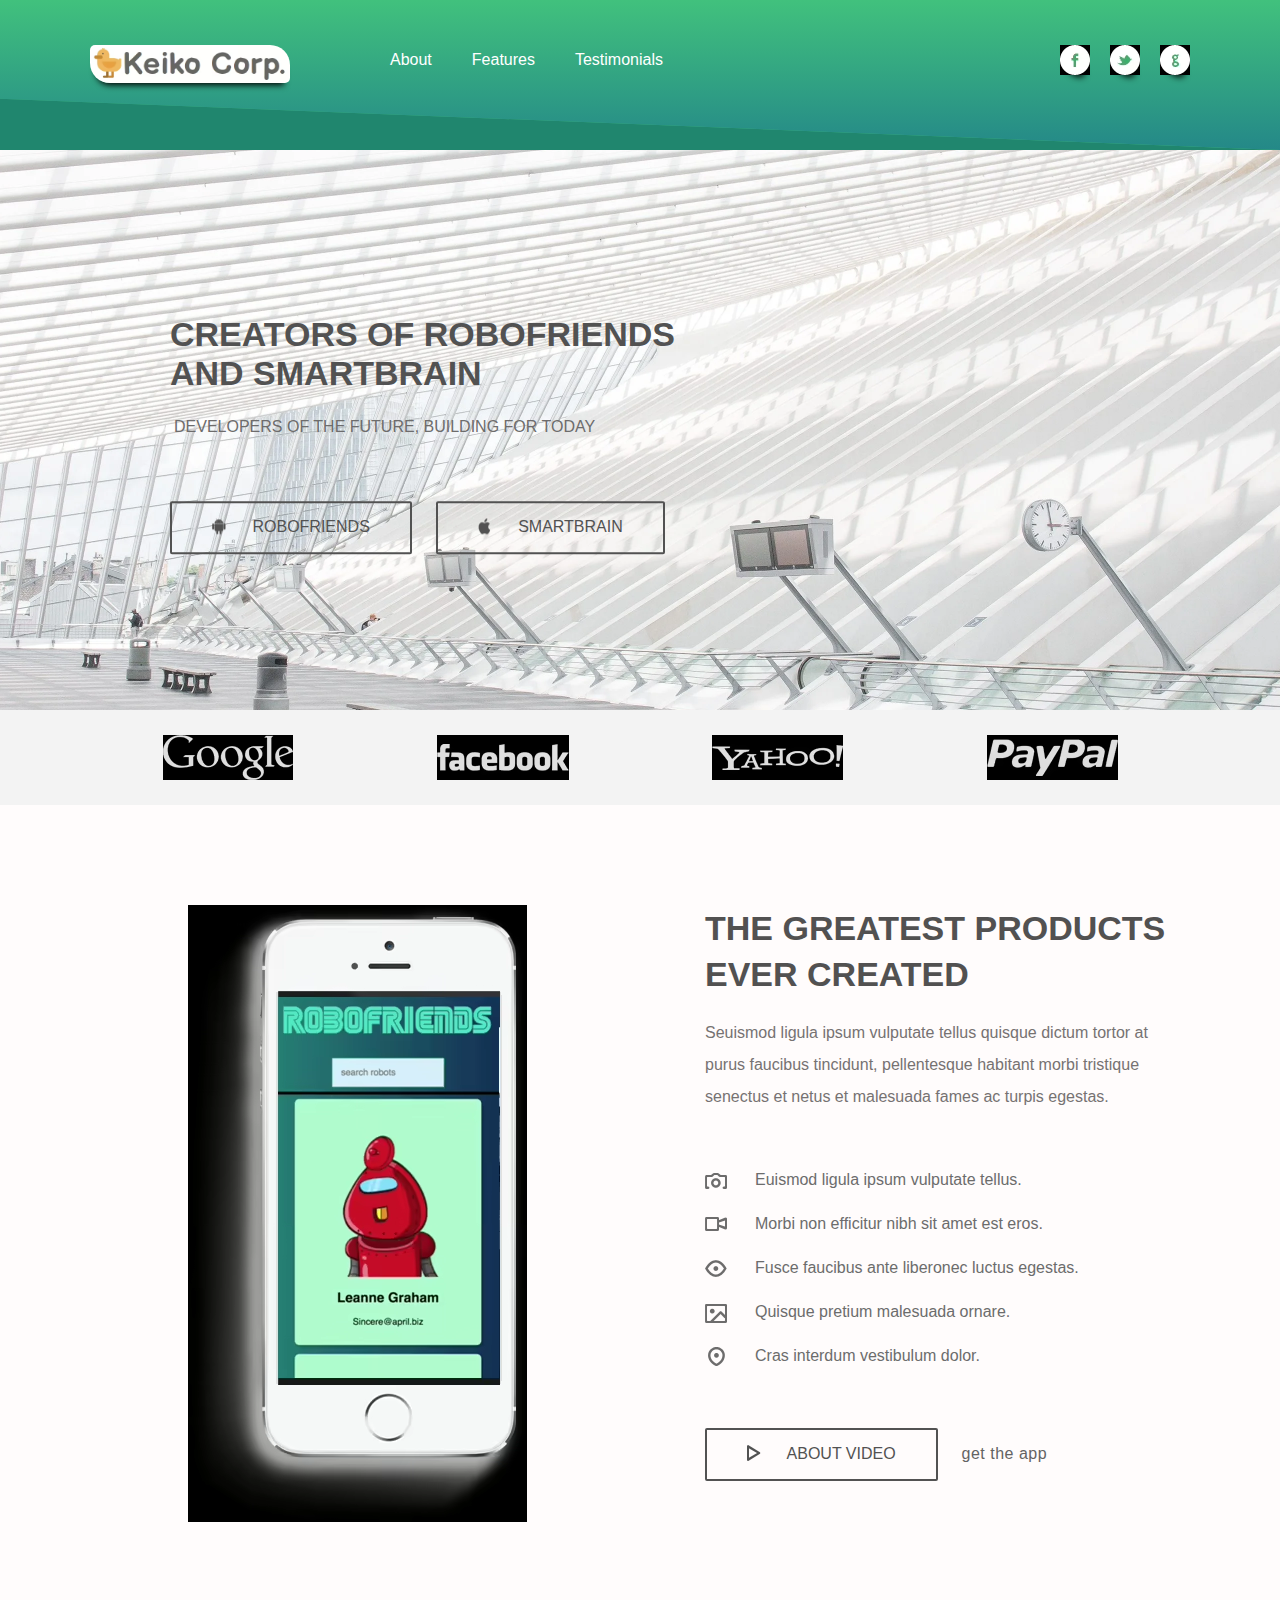
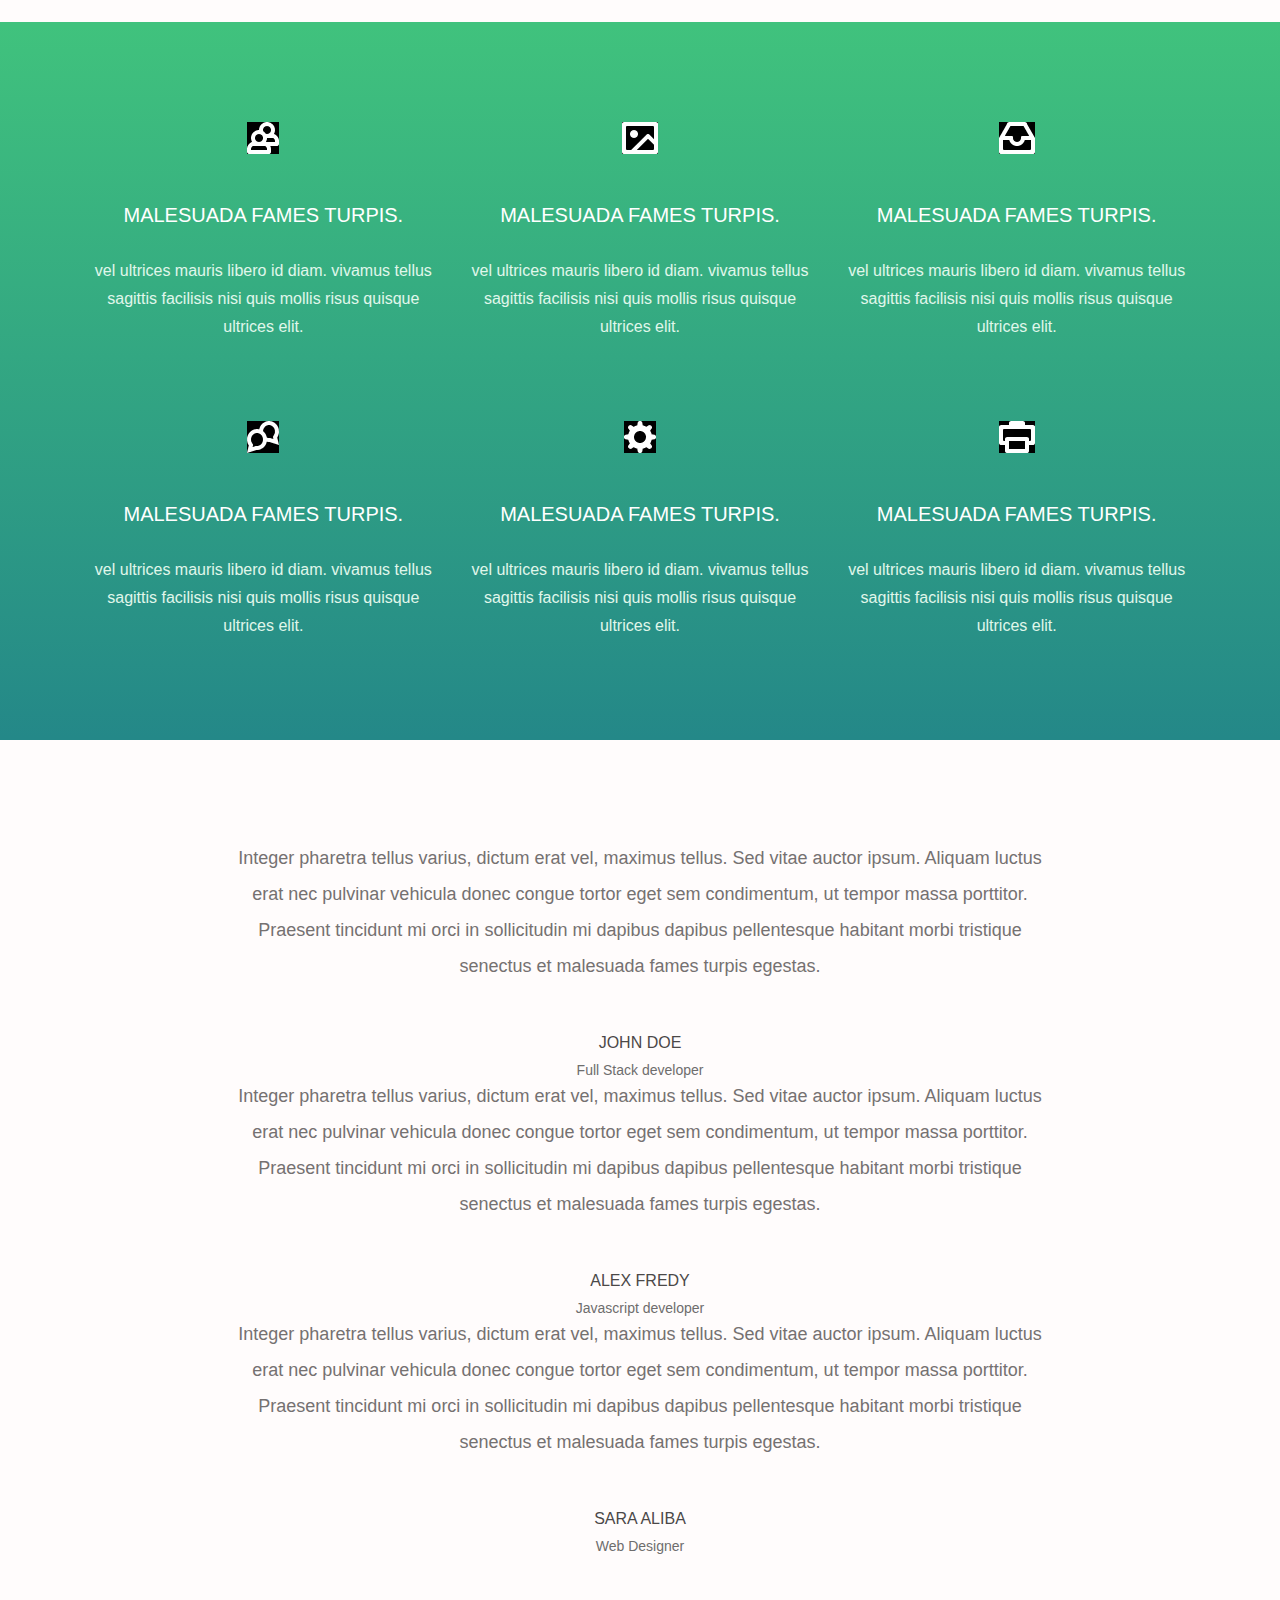
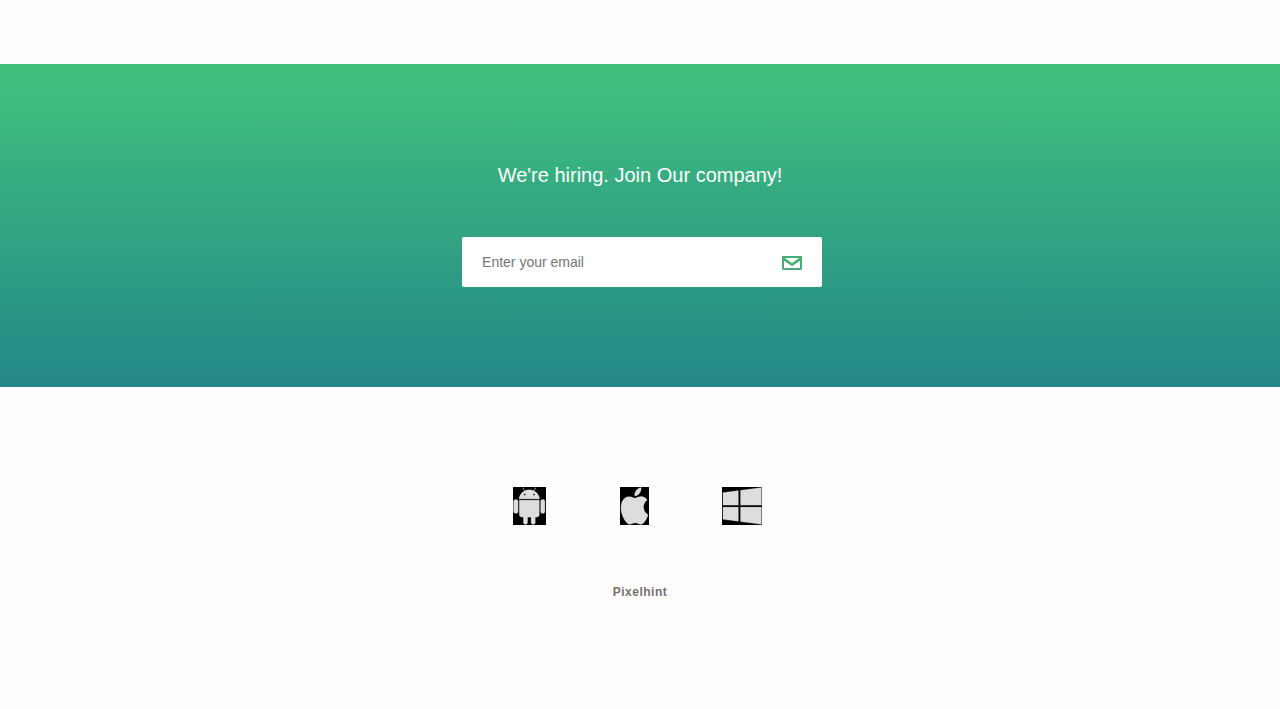
==== commit a5bedda9: "added async and defer" ====
--- a/index.html
+++ b/index.html
@@ -7,10 +7,6 @@
 	<meta charset="utf-8">
 	<meta name="viewport" content="width=device-width, initial-scale=1.0, minimum-scale=1.0" />
 
-	<style>
-	@font-face{font-family:'open_regular';src:url(../fonts/opensans-regular.eot);src:url(../fonts/opensans-regular.eot?#iefix) format("embedded-opentype"),url(../fonts/opensans-regular.woff) format("woff"),url(../fonts/opensans-regular.ttf) format("truetype"),url(../fonts/opensans-regular.svg#LatoRegular) format("svg");font-weight:400;font-style:normal}@font-face{font-family:'open_bold';src:url(../fonts/opensans-bold.eot);src:url(../fonts/opensans-bold.eot?#iefix) format("embedded-opentype"),url(../fonts/opensans-bold.woff) format("woff"),url(../fonts/opensans-bold.ttf) format("truetype"),url(../fonts/opensans-bold.svg#LatoRegular) format("svg");font-weight:400;font-style:normal}@font-face{font-family:'open_semibold';src:url(../fonts/opensans-semibold.eot);src:url(../fonts/opensans-semibold.eot?#iefix) format("embedded-opentype"),url(../fonts/opensans-semibold.woff) format("woff"),url(../fonts/opensans-semibold.ttf) format("truetype"),url(../fonts/opensans-semibold.svg#open_sanssemibold) format("svg");font-weight:400;font-style:normal}section{background:#fffcfc}body{background:#20866e;padding:0;margin:0}.container{max-width:1130px}header{position:relative;display:block;width:100%;height:130px;z-index:99;background-color:#41c17d;background-image:-moz-linear-gradient(bottom,#248888 0%,#248888 0.27%,#40c27d 99.46%,#40c27d 100%);background-image:-o-linear-gradient(bottom,#248888 0%,#248888 0.27%,#40c27d 99.46%,#40c27d 100%);background-image:-webkit-linear-gradient(bottom,#248888 0%,#248888 0.27%,#40c27d 99.46%,#40c27d 100%);background-image:linear-gradient(bottom,#248888 0%,#248888 0.27%,#40c27d 99.46%,#40c27d 100%);position:relative;height:150px;background-image:linear-gradient(#23a94c00,#248888);clip-path:polygon(0 0,100% 0,100% 100%,0 calc(100% - 4vw))}header .logo{display:table-cell;margin:45px 100px 0 0}header .logo img{width:200px;border-radius:5px 20px 5px;box-shadow:0 8px 6px -6px #000}header .burger_icon{display:none;float:right;background:#fff;padding:5px 10px;text-transform:uppercase;color:#43b779;-moz-border-radius:2px;-webkit-border-radius:2px;border-radius:2px;margin:45px 10px 0 0;font:14px "open_regular",Helvetica,Arial,sans-serif}header nav{margin-top:50px;display:table-cell}header nav li{float:left;margin-left:40px}header nav li:first-child{margin:0}header nav li a{color:#fff;font:16px "open_regular",Helvetica,Arial,sans-serif}header .social{display:table-cell;margin-top:45px}header .social li{float:left;margin-left:20px;border-radius:5px 20px 5px;box-shadow:0 8px 6px -6px #000}header .social li:first-child{margin:0}.hero .caption{position:absolute;max-width:550px;margin-left:80px;top:50%;transform:translate(0,-50%);-webkit-transform:translate(0,-50%);-moz-transform:translate(0,-50%);-o-transform:translate(0,-50%)}.hero .caption h1{color:#525252;word-break:break-word;font:700 34px "open_bold",Helvetica,Arial,sans-serif}.hero .caption p{color:#6d6c6c;margin:15px 0 35px;font:16px/30px "open_regular",Helvetica,Arial,sans-serif}a.app_store_btn{display:inline-block;text-decoration:none;padding:15px 40px;border:2px solid #525252;-moz-border-radius:2px;-webkit-border-radius:2px;border-radius:2px;margin:20px 20px 10px 0;color:#525252;font:16px "open_semibold",Helvetica,Arial,sans-serif}.play_icon,.android_icon,.iphone_icon{display:inline-block;width:16px;height:16px;vertical-align:middle;margin-right:20px;margin-bottom:3px}a.app_link{text-transform:lowercase;letter-spacing:.5px;color:#636363;font:16px "open_regular",Helvetica,Arial,sans-serif}.about_video{position:fixed;top:0;left:0;width:100%;height:100%;z-index:9999;background:rgba(0,0,0,.8);display:none}.enhance{color:#fff;text-transform:uppercase;padding:4px;font-size:1.4em;font-weight:bolder}.featured_on{width:100%;padding:25px 0;background:#f3f3f3}.featured_on ul{margin:0}.featured_on li{position:relative;height:100%}.featured_on li:first-child{margin-left:0}.about{padding:100px 0}.about .iphone{max-width:339px;position:relative;display:inline-block;text-align:center}.about .iphone img{width:100%;height:auto}.about .features_list{margin-left:50px}.about .features_list h1{color:#525151;margin:0 0 20px;word-break:break-word;font:700 34px/46px "open_bold",Helvetica,Arial,sans-serif}.about .features_list p{color:#767272;margin-bottom:45px;font:16px/32px "open_regular",Helvetica,Arial,sans-serif}.about .features_list ul{margin-bottom:30px}.about .features_list ul li{display:block;position:relative;color:#6c6c6c;text-indent:25px;font:16px/44px "open_semibold",Helvetica,Arial,sans-serif}.about .features_list ul li span{display:inline-block}.app_features{width:100%;padding:100px 0 20px;background-color:#41c17d;background-image:-moz-linear-gradient(bottom,#248888 0%,#248888 0.27%,#40c27d 99.46%,#40c27d 100%);background-image:-o-linear-gradient(bottom,#248888 0%,#248888 0.27%,#40c27d 99.46%,#40c27d 100%);background-image:-webkit-linear-gradient(bottom,#248888 0%,#248888 0.27%,#40c27d 99.46%,#40c27d 100%);background-image:linear-gradient(bottom,#248888 0%,#248888 0.27%,#40c27d 99.46%,#40c27d 100%)}.sub_box .message{display:block;text-align:center;color:#fff;text-transform:lowercase;margin-top:20px;font:13px "open_regular",Helvetica,Arial,sans-serif}.sub_box #error_msg,.sub_box #success_msg{display:none}@media (max-width:360px){.featured_on li{display:block;width:100%}}@media (max-width:767px){header .logo{margin-right:0}header .burger_icon{display:block}header nav{width:100%;float:none;background:#248888;position:absolute;margin-top:130px;left:0;display:none}header nav li{display:block;width:100%;margin:0;text-align:center}header nav li a{display:block;width:100%;padding:20px 0;border-bottom:1px solid #389965}header nav li:first-child a{border-top:1px solid #389965}header .social{display:none}header .social li{margin-left:10px}.hero .caption{margin-left:0}.app_store_btn{display:block;width:90%;padding-left:0;padding-right:0;text-align:center}.featured_on{padding:25px 0 5px!important}.featured_on ul li{margin-bottom:25px!important}.about .features_list{text-align:center;margin:0}.about .features_list ul li{text-indent:0;background:transparent!important;margin-bottom:20px}.about .features_list ul li:last-child{margin:0}a.app_link{display:block;margin-top:20px}}@charset "UTF-8";.animated{-webkit-animation-duration:1s;animation-duration:1s;-webkit-animation-fill-mode:both;animation-fill-mode:both}@-webkit-keyframes fadeInDown{0%{opacity:0;-webkit-transform:translateY(-20px);transform:translateY(-20px)}100%{opacity:1;-webkit-transform:translateY(0);transform:translateY(0)}}@keyframes fadeInDown{0%{opacity:0;-webkit-transform:translateY(-20px);-ms-transform:translateY(-20px);transform:translateY(-20px)}100%{opacity:1;-webkit-transform:translateY(0);-ms-transform:translateY(0);transform:translateY(0)}}.fadeInDown{-webkit-animation-name:fadeInDown;animation-name:fadeInDown}@-webkit-keyframes fadeInLeft{0%{opacity:0;-webkit-transform:translateX(-20px);transform:translateX(-20px)}100%{opacity:1;-webkit-transform:translateX(0);transform:translateX(0)}}@keyframes fadeInLeft{0%{opacity:0;-webkit-transform:translateX(-20px);-ms-transform:translateX(-20px);transform:translateX(-20px)}100%{opacity:1;-webkit-transform:translateX(0);-ms-transform:translateX(0);transform:translateX(0)}}.fadeInLeft{-webkit-animation-name:fadeInLeft;animation-name:fadeInLeft}@-webkit-keyframes fadeInRight{0%{opacity:0;-webkit-transform:translateX(20px);transform:translateX(20px)}100%{opacity:1;-webkit-transform:translateX(0);transform:translateX(0)}}@keyframes fadeInRight{0%{opacity:0;-webkit-transform:translateX(20px);-ms-transform:translateX(20px);transform:translateX(20px)}100%{opacity:1;-webkit-transform:translateX(0);-ms-transform:translateX(0);transform:translateX(0)}}.fadeInRight{-webkit-animation-name:fadeInRight;animation-name:fadeInRight}html{font-family:sans-serif;-webkit-text-size-adjust:100%;-ms-text-size-adjust:100%}body{margin:0}header,nav,section{display:block}a{background-color:transparent}h1{margin:.67em 0;font-size:2em}img{border:0}*{-webkit-box-sizing:border-box;-moz-box-sizing:border-box;box-sizing:border-box}:after,:before{-webkit-box-sizing:border-box;-moz-box-sizing:border-box;box-sizing:border-box}html{font-size:10px}body{font-family:"Helvetica Neue",Helvetica,Arial,sans-serif;font-size:14px;line-height:1.42857143;color:#333;background-color:#fff}a{color:#337ab7;text-decoration:none}img{vertical-align:middle}h1{font-family:inherit;font-weight:500;line-height:1.1;color:inherit}h1{margin-top:20px;margin-bottom:10px}h1{font-size:36px}p{margin:0 0 10px}.text-center{text-align:center}.text-lowercase{text-transform:lowercase}.text-uppercase{text-transform:uppercase}ul{margin-top:0;margin-bottom:10px}.list-unstyled{padding-left:0;list-style:none}.container{padding-right:15px;padding-left:15px;margin-right:auto;margin-left:auto}@media (min-width:768px){.container{width:750px}}@media (min-width:992px){.container{width:970px}}@media (min-width:1200px){.container{width:1170px}}.row{margin-right:-15px;margin-left:-15px}.col-md-3,.col-md-6,.col-sm-6,.col-xs-6{position:relative;min-height:1px;padding-right:15px;padding-left:15px}.col-xs-6{float:left}.col-xs-6{width:50%}@media (min-width:768px){.col-sm-6{float:left}.col-sm-6{width:50%}}@media (min-width:992px){.col-md-3,.col-md-6{float:left}.col-md-6{width:50%}.col-md-3{width:25%}}.clearfix:after,.clearfix:before,.container:after,.container:before,.row:after,.row:before{display:table;content:" "}.clearfix:after,.container:after,.row:after{clear:both}.pull-right{float:right!important}.pull-left{float:left!important}@-ms-viewport{width:device-width}
-	</style>
-
 	<link rel="stylesheet" type="text/css" href="css/bootstrap.css"/>
 	<link rel="stylesheet" type="text/css" href="css/owl.transitions.min.css"/>
 	<link rel="stylesheet" type="text/css" href="css/owl.carousel.min.css"/>
@@ -18,19 +14,19 @@
 	<link rel="stylesheet" type="text/css" href="css/main.min.css"/>
 
 
-	<script type="text/javascript" src="js/jquery.js"></script>
-	<script type="text/javascript" src="js/modernizr.js"></script>
-	<script type="text/javascript" src="js/ajaxchimp.js"></script>
-
-	<script type="text/javascript" src="js/owl.carousel.min.js"></script>
-	<script type="text/javascript" src="js/wow.js"></script>
-	<script type="text/javascript" src="js/parallax.min.js"></script>
-	<script type="text/javascript" src="js/nicescroll.js"></script>
-	<script type="text/javascript" src="js/main.min.js"></script>
-	<script type="text/javascript" src="js/scrollTo.js"></script>
+	<script type="text/javascript" src="js/jquery.js" defer></script>
+	<script type="text/javascript" src="js/modernizr.js" defer></script>
+	<script type="text/javascript" src="js/ajaxchimp.js" async></script>
+
+	<script type="text/javascript" src="js/owl.carousel.min.js" defer></script>
+	<script type="text/javascript" src="js/wow.js" defer></script>
+	<script type="text/javascript" src="js/parallax.min.js" defer></script>
+	<script type="text/javascript" src="js/nicescroll.js" async></script>
+	<script type="text/javascript" src="js/main.min.js" defer ></script>
+	<script type="text/javascript" src="js/scrollTo.js" async></script>
 	<script>
 		console.log(Modernizr.webp); // undefined
-	  </script>
+	</script>
 </head>
 <body>
 
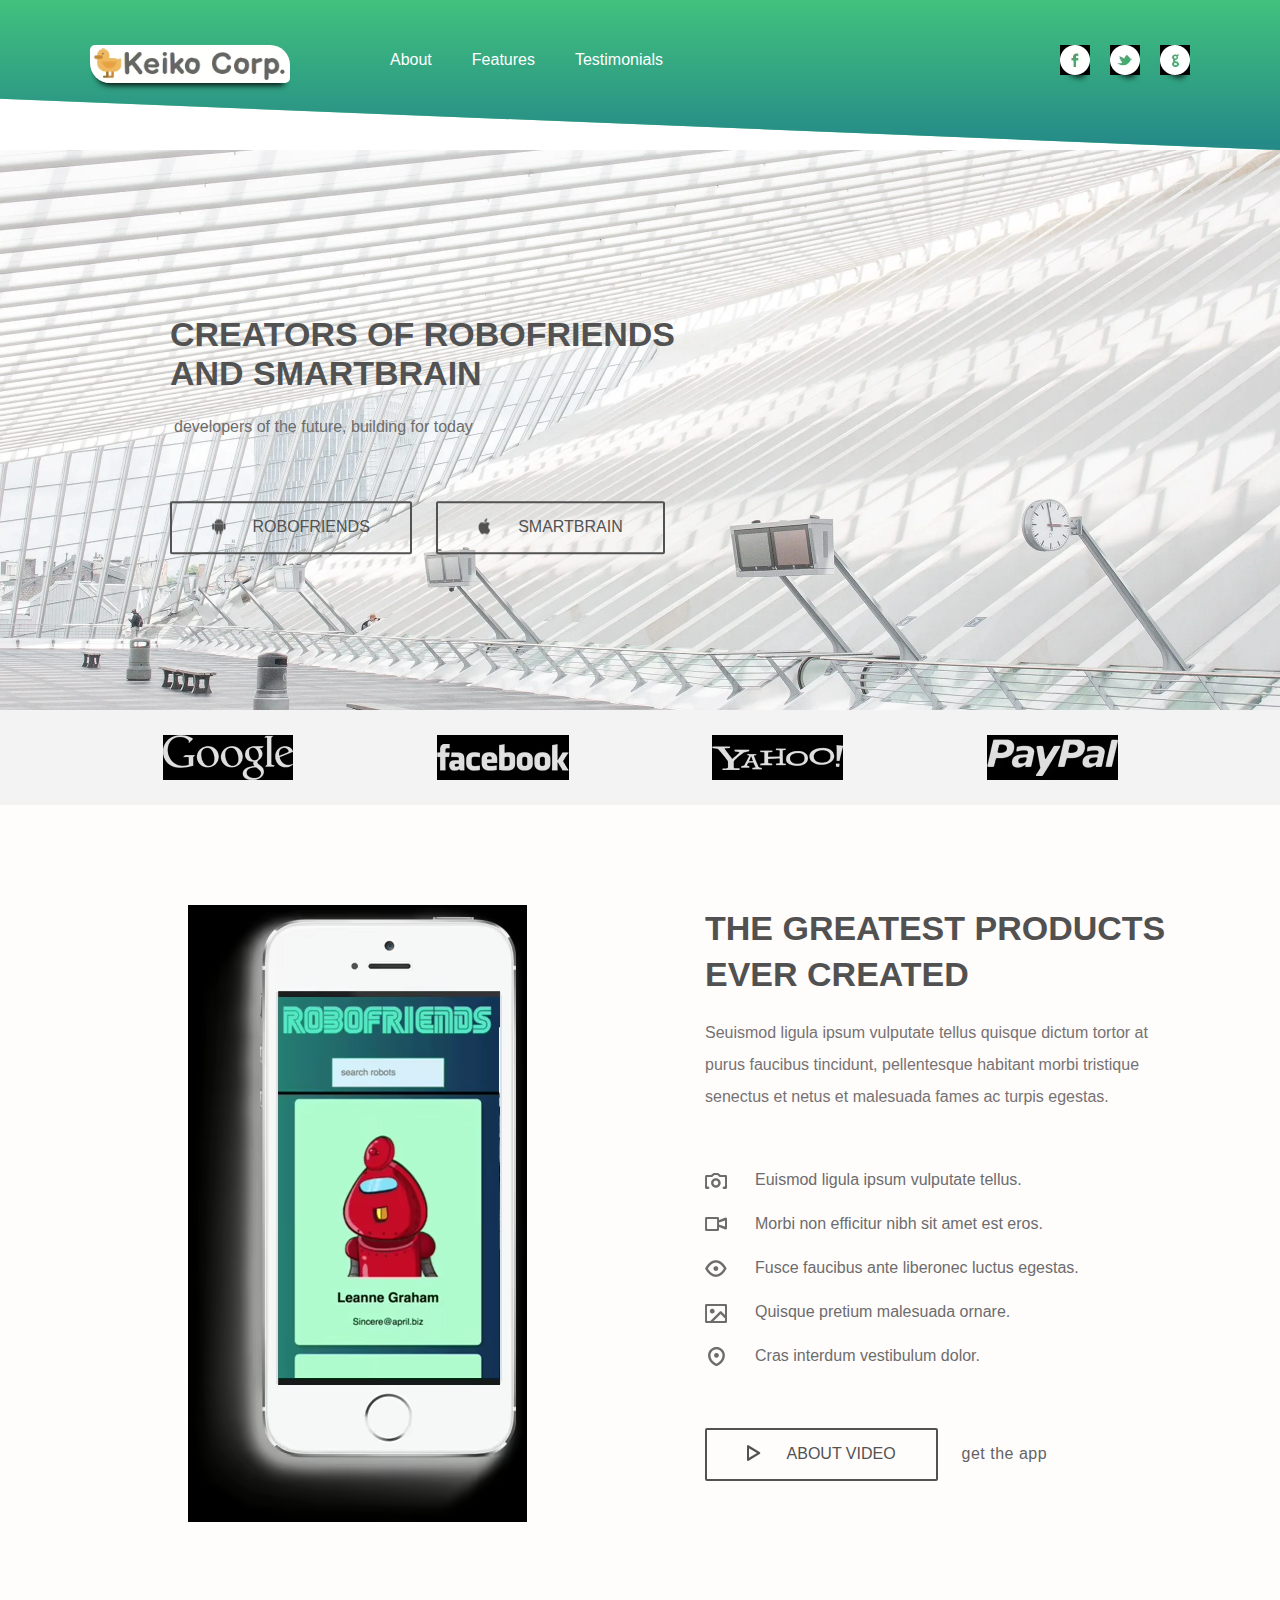
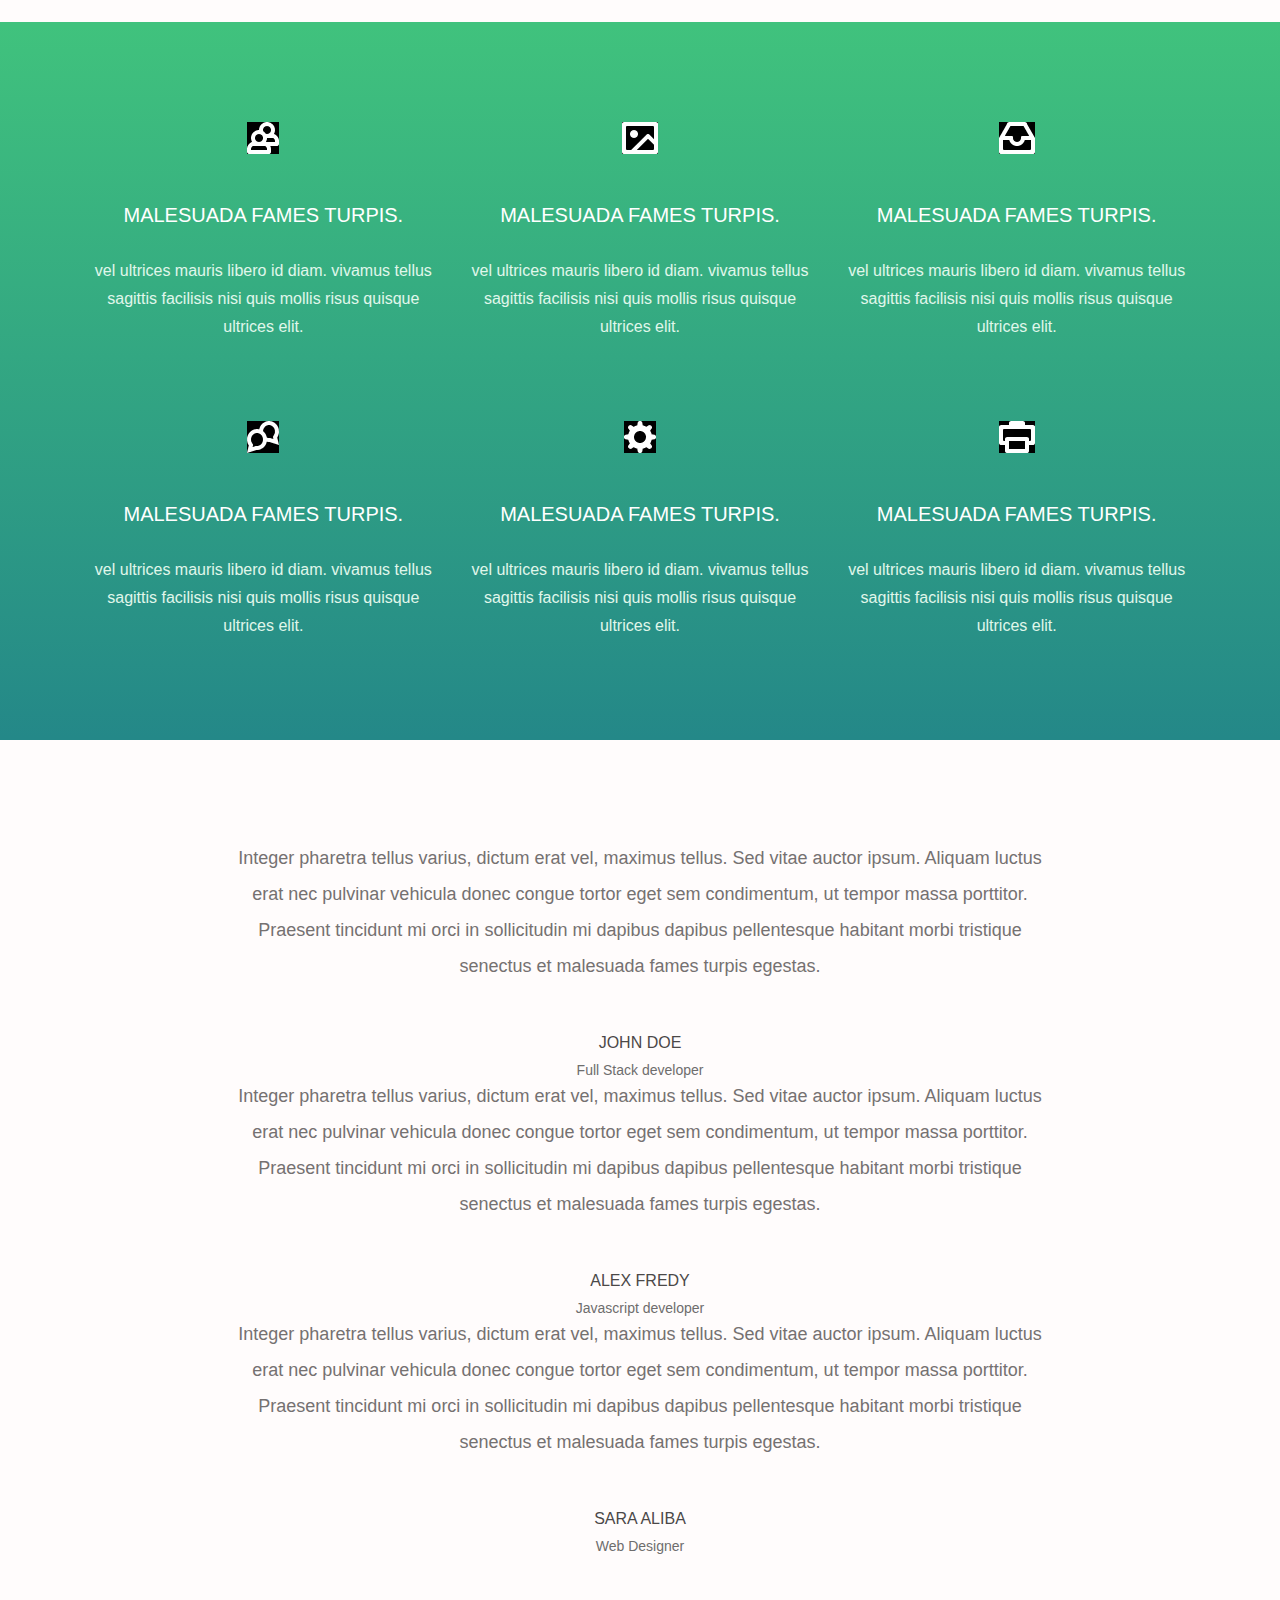
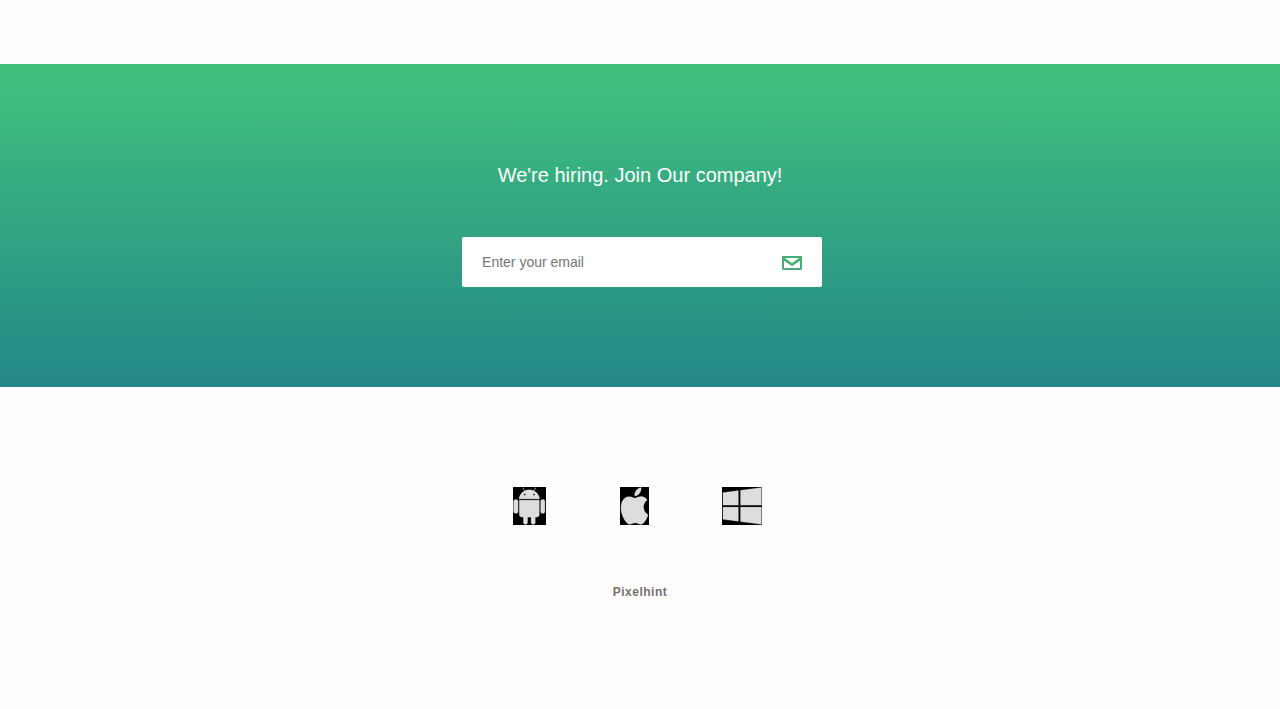
==== commit ea43a4bc: "added async and defer" ====
--- a/index.html
+++ b/index.html
@@ -7,23 +7,24 @@
 	<meta charset="utf-8">
 	<meta name="viewport" content="width=device-width, initial-scale=1.0, minimum-scale=1.0" />
 
+	<!---
 	<link rel="stylesheet" type="text/css" href="css/bootstrap.css"/>
 	<link rel="stylesheet" type="text/css" href="css/owl.transitions.min.css"/>
 	<link rel="stylesheet" type="text/css" href="css/owl.carousel.min.css"/>
 	<link rel="stylesheet" type="text/css" href="css/animate.min.css"/>
+	-->
 	<link rel="stylesheet" type="text/css" href="css/main.min.css"/>
 
-
-	<script type="text/javascript" src="js/jquery.js" defer></script>
-	<script type="text/javascript" src="js/modernizr.js" defer></script>
+	<script type="text/javascript" src="js/jquery.js" async></script>
+	<script type="text/javascript" src="js/modernizr.js" async></script>
 	<script type="text/javascript" src="js/ajaxchimp.js" async></script>
 
 	<script type="text/javascript" src="js/owl.carousel.min.js" defer></script>
 	<script type="text/javascript" src="js/wow.js" defer></script>
 	<script type="text/javascript" src="js/parallax.min.js" defer></script>
-	<script type="text/javascript" src="js/nicescroll.js" async></script>
+	<script type="text/javascript" src="js/nicescroll.js" defer></script>
 	<script type="text/javascript" src="js/main.min.js" defer ></script>
-	<script type="text/javascript" src="js/scrollTo.js" async></script>
+	<script type="text/javascript" src="js/scrollTo.js" defer></script>
 	<script>
 		console.log(Modernizr.webp); // undefined
 	</script>
--- a/css/main.min.css
+++ b/css/main.min.css
@@ -1 +1,9 @@
-@font-face{font-family:'open_regular';src:url(../fonts/opensans-regular.eot);src:url(../fonts/opensans-regular.eot?#iefix) format("embedded-opentype"),url(../fonts/opensans-regular.woff) format("woff"),url(../fonts/opensans-regular.ttf) format("truetype"),url(../fonts/opensans-regular.svg#LatoRegular) format("svg");font-weight:400;font-style:normal}@font-face{font-family:'open_bold';src:url(../fonts/opensans-bold.eot);src:url(../fonts/opensans-bold.eot?#iefix) format("embedded-opentype"),url(../fonts/opensans-bold.woff) format("woff"),url(../fonts/opensans-bold.ttf) format("truetype"),url(../fonts/opensans-bold.svg#LatoRegular) format("svg");font-weight:400;font-style:normal}@font-face{font-family:'open_semibold';src:url(../fonts/opensans-semibold.eot);src:url(../fonts/opensans-semibold.eot?#iefix) format("embedded-opentype"),url(../fonts/opensans-semibold.woff) format("woff"),url(../fonts/opensans-semibold.ttf) format("truetype"),url(../fonts/opensans-semibold.svg#open_sanssemibold) format("svg");font-weight:400;font-style:normal}section,footer{background:#fffcfc}body{background:#20866e;padding:0;margin:0}a:focus{color:#fff!important;text-decoration:none!important}.container{max-width:1130px}header{position:relative;display:block;width:100%;height:130px;z-index:99;background-color:#41c17d;background-image:-moz-linear-gradient(bottom,#248888 0%,#248888 0.27%,#40c27d 99.46%,#40c27d 100%);background-image:-o-linear-gradient(bottom,#248888 0%,#248888 0.27%,#40c27d 99.46%,#40c27d 100%);background-image:-webkit-linear-gradient(bottom,#248888 0%,#248888 0.27%,#40c27d 99.46%,#40c27d 100%);background-image:linear-gradient(bottom,#248888 0%,#248888 0.27%,#40c27d 99.46%,#40c27d 100%);position:relative;height:150px;background-image:linear-gradient(#23a94c00,#248888);clip-path:polygon(0 0,100% 0,100% 100%,0 calc(100% - 4vw))}header .logo{display:table-cell;margin:45px 100px 0 0}header .logo img{width:200px;border-radius:5px 20px 5px;box-shadow:0 8px 6px -6px #000}header .burger_icon{display:none;float:right;background:#fff;padding:5px 10px;text-transform:uppercase;color:#43b779;-moz-border-radius:2px;-webkit-border-radius:2px;border-radius:2px;margin:45px 10px 0 0;font:14px "open_regular",Helvetica,Arial,sans-serif}header .burger_icon:hover{cursor:pointer}header .burger_icon.active{background:#359663;color:#fff}header nav{margin-top:50px;display:table-cell}header nav li{float:left;margin-left:40px}header nav li:first-child{margin:0}header nav li a{color:#fff;transition:all .2s linear;-o-transition:all .2s linear;-moz-transition:all .2s linear;-webkit-transition:all .2s linear;font:16px "open_regular",Helvetica,Arial,sans-serif}header nav li a:hover,header nav li a:focus{text-decoration:none;color:#B7EFD1!important}header .social{display:table-cell;margin-top:45px}header .social li{float:left;margin-left:20px;border-radius:5px 20px 5px;box-shadow:0 8px 6px -6px #000}header .social li:first-child{margin:0}.no-webp .hero{display:block;position:relative;width:100%;height:560px;background:url(../img/hero.jpg) no-repeat fixed center center;background-size:cover}.webp .hero{display:block;position:relative;width:100%;height:560px;background:url(../img/hero.jpg.webp) no-repeat fixed center center;background-size:cover}.hero .caption{position:absolute;max-width:550px;margin-left:80px;top:50%;transform:translate(0,-50%);-webkit-transform:translate(0,-50%);-moz-transform:translate(0,-50%);-o-transform:translate(0,-50%)}.hero .caption h1{color:#525252;word-break:break-word;font:700 34px "open_bold",Helvetica,Arial,sans-serif}.hero .caption p{color:#6d6c6c;margin:15px 0 35px;font:16px/30px "open_regular",Helvetica,Arial,sans-serif}#slider .caption p{margin:0}a.app_store_btn{display:inline-block;text-decoration:none;padding:15px 40px;border:2px solid #525252;-moz-border-radius:2px;-webkit-border-radius:2px;border-radius:2px;margin:20px 20px 10px 0;color:#525252;font:16px "open_semibold",Helvetica,Arial,sans-serif}.play_icon,.android_icon,.iphone_icon{display:inline-block;width:16px;height:16px;vertical-align:middle;margin-right:20px;margin-bottom:3px}.no-webp .play_icon{background:url(../img/play.png) no-repeat}.webp .play_icon{background:url(../img/play.png.webp) no-repeat}.no-webp .iphone_icon{background:url(../img/iphone_app.png) no-repeat}.webp .iphone_icon{background:url(../img/iphone_app.png.webp) no-repeat}.no-webp .android_icon{background:url(../img/android_app.png) no-repeat}.webp .android_icon{background:url(../img/android_app.png.webp) no-repeat}a.app_store_btn:hover,a.app_store_btn:focus{border-color:#41c27d;color:#41c27d!important}.no-webp a.app_store_btn:hover .play_icon{background:url(../img/play_hover.png) no-repeat}.webp a.app_store_btn:hover .play_icon{background:url(../img/play_hover.png.webp) no-repeat}.no-webp .app_store_btn:hover .iphone_icon{background:url(../img/iphone_app_hover.png) no-repeat}.webp a.app_store_btn:hover .iphone_icon{background:url(../img/iphone_app_hover.png.webp) no-repeat}.no-webp a.app_store_btn:hover .android_icon{background:url(../img/android_app_hover.png) no-repeat}.webp a.app_store_btn:hover .android_icon{background:url(../img/android_app_hover.png.webp) no-repeat}a.app_link{text-transform:lowercase;letter-spacing:.5px;color:#636363;font:16px "open_regular",Helvetica,Arial,sans-serif}a.app_link:hover,a.app_link:focus{text-decoration:none;color:#41c27d!important}a.app_store_btn,.play_icon,.iphone_icon,.android_icon,a.app_link{transition:all .2s linear;-o-transition:all .2s linear;-moz-transition:all .2s linear;-webkit-transition:all .2s linear}.about_video{position:fixed;top:0;left:0;width:100%;height:100%;z-index:9999;background:rgba(0,0,0,.8);display:none}.about_video iframe{width:100%;height:100%;z-index:9999}.no-webp .close_video{text-decoration:none;position:absolute;width:38px;height:38px;top:50px;right:50px;background:url(../img/close_video.png) no-repeat;z-index:9999}.webp .close_video{text-decoration:none;position:absolute;width:38px;height:38px;top:50px;right:50px;background:url(../img/close_video.png.webp) no-repeat;z-index:9999}.enhance{color:#fff;text-transform:uppercase;padding:4px;font-size:1.4em;font-weight:bolder}.featured_on{width:100%;padding:25px 0;background:#f3f3f3}.featured_on ul{margin:0}.featured_on li{position:relative;height:100%}.featured_on li:first-child{margin-left:0}.about{padding:100px 0}.about .iphone{max-width:339px;position:relative;display:inline-block;text-align:center}.about .iphone img{width:100%;height:auto}.about .features_list{margin-left:50px}.about .features_list h1{color:#525151;margin:0 0 20px;word-break:break-word;font:700 34px/46px "open_bold",Helvetica,Arial,sans-serif}.about .features_list p{color:#767272;margin-bottom:45px;font:16px/32px "open_regular",Helvetica,Arial,sans-serif}.about .features_list ul{margin-bottom:30px}.about .features_list ul li{display:block;position:relative;color:#6c6c6c;text-indent:25px;transition:all .2s linear;-o-transition:all .2s linear;-moz-transition:all .2s linear;-webkit-transition:all .2s linear;font:16px/44px "open_semibold",Helvetica,Arial,sans-serif}.no-webp .about .features_list ul li.camera_icon{background:url(../img/icon1.png) no-repeat;background-position:0 15px}.webp .about .features_list ul li.camera_icon{background:url(../img/icon1.png.webp) no-repeat;background-position:0 15px}.no-webp .about .features_list ul li.video_icon{background:url(../img/icon2.png) no-repeat;background-position:0 15px}.webp .about .features_list ul li.video_icon{background:url(../img/icon2.png.webp) no-repeat;background-position:0 15px}.no-webp .about .features_list ul li.eye_icon{background:url(../img/icon3.png) no-repeat;background-position:0 14px}.webp .about .features_list ul li.eye_icon{background:url(../img/icon3.png.webp) no-repeat;background-position:0 14px}.no-webp .about .features_list ul li.pic_icon{background:url(../img/icon4.png.webp) no-repeat;background-position:0 14px}.webp .about .features_list ul li.pic_icon{background:url(../img/icon4.png.webp) no-repeat;background-position:0 14px}.no-webp .about .features_list ul li.loc_icon{background:url(../img/icon5.png) no-repeat;background-position:3px 13px}.webp .about .features_list ul li.loc_icon{background:url(../img/icon5.png.webp) no-repeat;background-position:3px 13px}.about .features_list ul li span{display:inline-block}.app_features{width:100%;padding:100px 0 20px;background-color:#41c17d;background-image:-moz-linear-gradient(bottom,#248888 0%,#248888 0.27%,#40c27d 99.46%,#40c27d 100%);background-image:-o-linear-gradient(bottom,#248888 0%,#248888 0.27%,#40c27d 99.46%,#40c27d 100%);background-image:-webkit-linear-gradient(bottom,#248888 0%,#248888 0.27%,#40c27d 99.46%,#40c27d 100%);background-image:linear-gradient(bottom,#248888 0%,#248888 0.27%,#40c27d 99.46%,#40c27d 100%)}.app_features h1{color:#fff;margin:50px 0 0;word-break:break-word;font:20px "open_semibold",Helvetica,Arial,sans-serif}.app_features p{color:#e0f7eb;margin:30px 0 0;font:16px/28px "open_regular",Helvetica,Arial,sans-serif}.app_features .details{margin-bottom:80px}.app_features .details:nth-child(3n+1){clear:both}.testimonials{padding:100px 0}.testimonials .testimonials_list{max-width:820px;margin:0 auto}.testimonials .testimonials_list blockquote{border:0;padding:0;margin:0}.testimonials .testimonials_list blockquote p{color:#757171;margin-bottom:50px;font:18px/36px "open_regular",Helvetica,Arial,sans-serif}.testimonials .testimonials_list blockquote footer:before,.testimonials .testimonials_list blockquote footer:after{content:none}.testimonials .testimonials_list blockquote .author,.testimonials .testimonials_list blockquote .job{display:block}.testimonials .testimonials_list blockquote .author{color:#4b4848;margin-bottom:10px;font:16px "open_semibold",Helvetica,Arial,sans-serif}.testimonials .testimonials_list blockquote .job{color:#6e6d6d;font:14px "open_regular",Helvetica,Arial,sans-serif}#tslider{text-align:center!important;position:relative!important}#tslider .owl-controls{display:block;width:100%;text-align:center;margin-top:40px;padding:0}.no-webp #tslider .owl-controls .owl-prev,.no-webp #tslider .owl-controls .owl-next{display:inline-block;width:32px;height:32px;background:url(../img/nav_arrow.png) no-repeat;text-indent:-200px;overflow:hidden;transition:all .2s linear;-o-transition:all .2s linear;-moz-transition:all .2s linear;-webkit-transition:all .2s linear}.webp #tslider .owl-controls .owl-prev,.webp #tslider .owl-controls .owl-next{display:inline-block;width:32px;height:32px;background:url(../img/nav_arrow.png.webp) no-repeat;text-indent:-200px;overflow:hidden;transition:all .2s linear;-o-transition:all .2s linear;-moz-transition:all .2s linear;-webkit-transition:all .2s linear}.no-webp #tslider .owl-controls .owl-prev{background-position:0 0}.no-webp #tslider .owl-controls .owl-next{background-position:-33px 0;margin-left:40px}.webp #tslider .owl-controls .owl-prev{background-position:0 0}.webp #tslider .owl-controls .owl-next{background-position:-33px 0;margin-left:40px}.no-webp #tslider .owl-controls .owl-prev:hover,.no-webp #tslider .owl-controls .owl-next:hover{cursor:pointer;background:url(../img/nav_arrow_hover.png) no-repeat}.webp #tslider .owl-controls .owl-prev:hover,.webp #tslider .owl-controls .owl-next:hover{cursor:pointer;background:url(../img/nav_arrow_hover.png.webp) no-repeat}.no-webp #tslider .owl-controls .owl-prev:hover{background-position:0 0}.no-webp #tslider .owl-controls .owl-next:hover{background-position:-33px 0}.webp #tslider .owl-controls .owl-prev:hover{background-position:0 0}.webp #tslider .owl-controls .owl-next:hover{background-position:-33px 0}.sub_box{width:100%;padding:100px 0;text-align:center;background-image:-moz-linear-gradient(bottom,#248888 0%,#248888 0.27%,#40c27d 99.46%,#40c27d 100%);background-image:-o-linear-gradient(bottom,#248888 0%,#248888 0.27%,#40c27d 99.46%,#40c27d 100%);background-image:-webkit-linear-gradient(bottom,#248888 0%,#248888 0.27%,#40c27d 99.46%,#40c27d 100%);background-image:linear-gradient(bottom,#248888 0%,#248888 0.27%,#40c27d 99.46%,#40c27d 100%)}.sub_box .cta_text{color:#fff;margin-bottom:50px;font:20px "open_regular",Helvetica,Arial,sans-serif}.sub_box #mc-email{display:inline-block;width:300px;height:50px;padding:0 20px;background-color:#fff;border:0;outline:none;margin-right:-4px;color:#41c17d;vertical-align:middle;border-top-left-radius:2px;-o-border-top-left-radius:2px;-moz-border-top-left-radius:2px;-webkit-border-top-left-radius:2px;border-bottom-left-radius:2px;-o-border-bottom-left-radius:2px;-moz-border-bottom-left-radius:2px;-webkit-border-bottom-left-radius:2px;font:14px "open_regular",Helvetica,Arial,sans-serif}.sub_box #mc_submit{display:inline-block;width:60px;height:50px;border-top-right-radius:2px;-o-border-top-right-radius:2px;-moz-border-top-right-radius:2px;-webkit-border-top-right-radius:2px;border-bottom-right-radius:2px;-o-border-bottom-right-radius:2px;-moz-border-bottom-right-radius:2px;-webkit-border-bottom-right-radius:2px;background-color:#fff;border:0;outline:none;margin-right:-4px;text-align:center;vertical-align:middle}.sub_box #mc_submit i{display:inline-block;width:20px;height:14px;vertical-align:middle}.no-webp #mc_submit i.icon{background:url(../img/sub_icon.png) no-repeat}.webp #mc_submit i.icon{background:url(../img/sub_icon.png.webp) no-repeat}#mc_submit i.loading{background:url(../img/loading.gif) no-repeat}.sub_box .message{display:block;text-align:center;color:#fff;text-transform:lowercase;margin-top:20px;font:13px "open_regular",Helvetica,Arial,sans-serif}.sub_box #error_msg,.sub_box #success_msg{display:none}footer{padding:100px 0;text-align:center}footer .app_platform li{margin:0 0 0 60px}footer .app_platform li:first-child{margin:0}footer .copyright{margin-top:60px;color:#757171;letter-spacing:.5px;font:12px "open_regular",Helvetica,Arial,sans-serif}footer .copyright a{color:#565555}@media (max-width: 360px){.featured_on li{display:block;width:100%}}@media (max-width: 767px){header .logo{margin-right:0}header .burger_icon{display:block}header nav{width:100%;float:none;background:#248888;position:absolute;margin-top:130px;left:0;display:none}header nav.show{display:block}header nav li{display:block;width:100%;margin:0;text-align:center}header nav li a{display:block;width:100%;padding:20px 0;border-bottom:1px solid #389965}header nav li:first-child a{border-top:1px solid #389965}header .social{display:none}header .social li{margin-left:10px}.hero .caption{margin-left:0}.app_store_btn{display:block;width:90%;padding-left:0;padding-right:0;text-align:center}.featured_on{padding:25px 0 5px!important}.featured_on ul li{margin-bottom:25px!important}.about .features_list{text-align:center;margin:0}.about .features_list ul li{text-indent:0;background:transparent!important;margin-bottom:20px}.about .features_list ul li:last-child{margin:0}a.app_link{display:block;margin-top:20px}.sub_box #mc-email,.sub_box #mc_submit{display:block;width:90%;margin:0 auto;text-align:center}.sub_box #mc_submit{margin-top:20px}}
+@font-face{font-family:'open_regular';src:url(../fonts/opensans-regular.eot);src:url(../fonts/opensans-regular.eot?#iefix) format("embedded-opentype"),url(../fonts/opensans-regular.woff) format("woff"),url(../fonts/opensans-regular.ttf) format("truetype"),url(../fonts/opensans-regular.svg#LatoRegular) format("svg");font-weight:400;font-style:normal}@font-face{font-family:'open_bold';src:url(../fonts/opensans-bold.eot);src:url(../fonts/opensans-bold.eot?#iefix) format("embedded-opentype"),url(../fonts/opensans-bold.woff) format("woff"),url(../fonts/opensans-bold.ttf) format("truetype"),url(../fonts/opensans-bold.svg#LatoRegular) format("svg");font-weight:400;font-style:normal}@font-face{font-family:'open_semibold';src:url(../fonts/opensans-semibold.eot);src:url(../fonts/opensans-semibold.eot?#iefix) format("embedded-opentype"),url(../fonts/opensans-semibold.woff) format("woff"),url(../fonts/opensans-semibold.ttf) format("truetype"),url(../fonts/opensans-semibold.svg#open_sanssemibold) format("svg");font-weight:400;font-style:normal}section,footer{background:#fffcfc}body{background:#20866e;padding:0;margin:0}a:focus{color:#fff!important;text-decoration:none!important}.container{max-width:1130px}header{position:relative;display:block;width:100%;height:130px;z-index:99;background-color:#41c17d;background-image:-moz-linear-gradient(bottom,#248888 0%,#248888 0.27%,#40c27d 99.46%,#40c27d 100%);background-image:-o-linear-gradient(bottom,#248888 0%,#248888 0.27%,#40c27d 99.46%,#40c27d 100%);background-image:-webkit-linear-gradient(bottom,#248888 0%,#248888 0.27%,#40c27d 99.46%,#40c27d 100%);background-image:linear-gradient(bottom,#248888 0%,#248888 0.27%,#40c27d 99.46%,#40c27d 100%);position:relative;height:150px;background-image:linear-gradient(#23a94c00,#248888);clip-path:polygon(0 0,100% 0,100% 100%,0 calc(100% - 4vw))}header .logo{display:table-cell;margin:45px 100px 0 0}header .logo img{width:200px;border-radius:5px 20px 5px;box-shadow:0 8px 6px -6px #000}header .burger_icon{display:none;float:right;background:#fff;padding:5px 10px;text-transform:uppercase;color:#43b779;-moz-border-radius:2px;-webkit-border-radius:2px;border-radius:2px;margin:45px 10px 0 0;font:14px "open_regular",Helvetica,Arial,sans-serif}header .burger_icon:hover{cursor:pointer}header .burger_icon.active{background:#359663;color:#fff}header nav{margin-top:50px;display:table-cell}header nav li{float:left;margin-left:40px}header nav li:first-child{margin:0}header nav li a{color:#fff;transition:all .2s linear;-o-transition:all .2s linear;-moz-transition:all .2s linear;-webkit-transition:all .2s linear;font:16px "open_regular",Helvetica,Arial,sans-serif}header nav li a:hover,header nav li a:focus{text-decoration:none;color:#B7EFD1!important}header .social{display:table-cell;margin-top:45px}header .social li{float:left;margin-left:20px;border-radius:5px 20px 5px;box-shadow:0 8px 6px -6px #000}header .social li:first-child{margin:0}.no-webp .hero{display:block;position:relative;width:100%;height:560px;background:url(../img/hero.jpg) no-repeat fixed center center;background-size:cover}.webp .hero{display:block;position:relative;width:100%;height:560px;background:url(../img/hero.jpg.webp) no-repeat fixed center center;background-size:cover}.hero .caption{position:absolute;max-width:550px;margin-left:80px;top:50%;transform:translate(0,-50%);-webkit-transform:translate(0,-50%);-moz-transform:translate(0,-50%);-o-transform:translate(0,-50%)}.hero .caption h1{color:#525252;word-break:break-word;font:700 34px "open_bold",Helvetica,Arial,sans-serif}.hero .caption p{color:#6d6c6c;margin:15px 0 35px;font:16px/30px "open_regular",Helvetica,Arial,sans-serif}#slider .caption p{margin:0}a.app_store_btn{display:inline-block;text-decoration:none;padding:15px 40px;border:2px solid #525252;-moz-border-radius:2px;-webkit-border-radius:2px;border-radius:2px;margin:20px 20px 10px 0;color:#525252;font:16px "open_semibold",Helvetica,Arial,sans-serif}.play_icon,.android_icon,.iphone_icon{display:inline-block;width:16px;height:16px;vertical-align:middle;margin-right:20px;margin-bottom:3px}.no-webp .play_icon{background:url(../img/play.png) no-repeat}.webp .play_icon{background:url(../img/play.png.webp) no-repeat}.no-webp .iphone_icon{background:url(../img/iphone_app.png) no-repeat}.webp .iphone_icon{background:url(../img/iphone_app.png.webp) no-repeat}.no-webp .android_icon{background:url(../img/android_app.png) no-repeat}.webp .android_icon{background:url(../img/android_app.png.webp) no-repeat}a.app_store_btn:hover,a.app_store_btn:focus{border-color:#41c27d;color:#41c27d!important}.no-webp a.app_store_btn:hover .play_icon{background:url(../img/play_hover.png) no-repeat}.webp a.app_store_btn:hover .play_icon{background:url(../img/play_hover.png.webp) no-repeat}.no-webp .app_store_btn:hover .iphone_icon{background:url(../img/iphone_app_hover.png) no-repeat}.webp a.app_store_btn:hover .iphone_icon{background:url(../img/iphone_app_hover.png.webp) no-repeat}.no-webp a.app_store_btn:hover .android_icon{background:url(../img/android_app_hover.png) no-repeat}.webp a.app_store_btn:hover .android_icon{background:url(../img/android_app_hover.png.webp) no-repeat}a.app_link{text-transform:lowercase;letter-spacing:.5px;color:#636363;font:16px "open_regular",Helvetica,Arial,sans-serif}a.app_link:hover,a.app_link:focus{text-decoration:none;color:#41c27d!important}a.app_store_btn,.play_icon,.iphone_icon,.android_icon,a.app_link{transition:all .2s linear;-o-transition:all .2s linear;-moz-transition:all .2s linear;-webkit-transition:all .2s linear}.about_video{position:fixed;top:0;left:0;width:100%;height:100%;z-index:9999;background:rgba(0,0,0,.8);display:none}.about_video iframe{width:100%;height:100%;z-index:9999}.no-webp .close_video{text-decoration:none;position:absolute;width:38px;height:38px;top:50px;right:50px;background:url(../img/close_video.png) no-repeat;z-index:9999}.webp .close_video{text-decoration:none;position:absolute;width:38px;height:38px;top:50px;right:50px;background:url(../img/close_video.png.webp) no-repeat;z-index:9999}.enhance{color:#fff;text-transform:uppercase;padding:4px;font-size:1.4em;font-weight:bolder}.featured_on{width:100%;padding:25px 0;background:#f3f3f3}.featured_on ul{margin:0}.featured_on li{position:relative;height:100%}.featured_on li:first-child{margin-left:0}.about{padding:100px 0}.about .iphone{max-width:339px;position:relative;display:inline-block;text-align:center}.about .iphone img{width:100%;height:auto}.about .features_list{margin-left:50px}.about .features_list h1{color:#525151;margin:0 0 20px;word-break:break-word;font:700 34px/46px "open_bold",Helvetica,Arial,sans-serif}.about .features_list p{color:#767272;margin-bottom:45px;font:16px/32px "open_regular",Helvetica,Arial,sans-serif}.about .features_list ul{margin-bottom:30px}.about .features_list ul li{display:block;position:relative;color:#6c6c6c;text-indent:25px;transition:all .2s linear;-o-transition:all .2s linear;-moz-transition:all .2s linear;-webkit-transition:all .2s linear;font:16px/44px "open_semibold",Helvetica,Arial,sans-serif}.no-webp .about .features_list ul li.camera_icon{background:url(../img/icon1.png) no-repeat;background-position:0 15px}.webp .about .features_list ul li.camera_icon{background:url(../img/icon1.png.webp) no-repeat;background-position:0 15px}.no-webp .about .features_list ul li.video_icon{background:url(../img/icon2.png) no-repeat;background-position:0 15px}.webp .about .features_list ul li.video_icon{background:url(../img/icon2.png.webp) no-repeat;background-position:0 15px}.no-webp .about .features_list ul li.eye_icon{background:url(../img/icon3.png) no-repeat;background-position:0 14px}.webp .about .features_list ul li.eye_icon{background:url(../img/icon3.png.webp) no-repeat;background-position:0 14px}.no-webp .about .features_list ul li.pic_icon{background:url(../img/icon4.png.webp) no-repeat;background-position:0 14px}.webp .about .features_list ul li.pic_icon{background:url(../img/icon4.png.webp) no-repeat;background-position:0 14px}.no-webp .about .features_list ul li.loc_icon{background:url(../img/icon5.png) no-repeat;background-position:3px 13px}.webp .about .features_list ul li.loc_icon{background:url(../img/icon5.png.webp) no-repeat;background-position:3px 13px}.about .features_list ul li span{display:inline-block}.app_features{width:100%;padding:100px 0 20px;background-color:#41c17d;background-image:-moz-linear-gradient(bottom,#248888 0%,#248888 0.27%,#40c27d 99.46%,#40c27d 100%);background-image:-o-linear-gradient(bottom,#248888 0%,#248888 0.27%,#40c27d 99.46%,#40c27d 100%);background-image:-webkit-linear-gradient(bottom,#248888 0%,#248888 0.27%,#40c27d 99.46%,#40c27d 100%);background-image:linear-gradient(bottom,#248888 0%,#248888 0.27%,#40c27d 99.46%,#40c27d 100%)}.app_features h1{color:#fff;margin:50px 0 0;word-break:break-word;font:20px "open_semibold",Helvetica,Arial,sans-serif}.app_features p{color:#e0f7eb;margin:30px 0 0;font:16px/28px "open_regular",Helvetica,Arial,sans-serif}.app_features .details{margin-bottom:80px}.app_features .details:nth-child(3n+1){clear:both}.testimonials{padding:100px 0}.testimonials .testimonials_list{max-width:820px;margin:0 auto}.testimonials .testimonials_list blockquote{border:0;padding:0;margin:0}.testimonials .testimonials_list blockquote p{color:#757171;margin-bottom:50px;font:18px/36px "open_regular",Helvetica,Arial,sans-serif}.testimonials .testimonials_list blockquote footer:before,.testimonials .testimonials_list blockquote footer:after{content:none}.testimonials .testimonials_list blockquote .author,.testimonials .testimonials_list blockquote .job{display:block}.testimonials .testimonials_list blockquote .author{color:#4b4848;margin-bottom:10px;font:16px "open_semibold",Helvetica,Arial,sans-serif}.testimonials .testimonials_list blockquote .job{color:#6e6d6d;font:14px "open_regular",Helvetica,Arial,sans-serif}#tslider{text-align:center!important;position:relative!important}#tslider .owl-controls{display:block;width:100%;text-align:center;margin-top:40px;padding:0}.no-webp #tslider .owl-controls .owl-prev,.no-webp #tslider .owl-controls .owl-next{display:inline-block;width:32px;height:32px;background:url(../img/nav_arrow.png) no-repeat;text-indent:-200px;overflow:hidden;transition:all .2s linear;-o-transition:all .2s linear;-moz-transition:all .2s linear;-webkit-transition:all .2s linear}.webp #tslider .owl-controls .owl-prev,.webp #tslider .owl-controls .owl-next{display:inline-block;width:32px;height:32px;background:url(../img/nav_arrow.png.webp) no-repeat;text-indent:-200px;overflow:hidden;transition:all .2s linear;-o-transition:all .2s linear;-moz-transition:all .2s linear;-webkit-transition:all .2s linear}.no-webp #tslider .owl-controls .owl-prev{background-position:0 0}.no-webp #tslider .owl-controls .owl-next{background-position:-33px 0;margin-left:40px}.webp #tslider .owl-controls .owl-prev{background-position:0 0}.webp #tslider .owl-controls .owl-next{background-position:-33px 0;margin-left:40px}.no-webp #tslider .owl-controls .owl-prev:hover,.no-webp #tslider .owl-controls .owl-next:hover{cursor:pointer;background:url(../img/nav_arrow_hover.png) no-repeat}.webp #tslider .owl-controls .owl-prev:hover,.webp #tslider .owl-controls .owl-next:hover{cursor:pointer;background:url(../img/nav_arrow_hover.png.webp) no-repeat}.no-webp #tslider .owl-controls .owl-prev:hover{background-position:0 0}.no-webp #tslider .owl-controls .owl-next:hover{background-position:-33px 0}.webp #tslider .owl-controls .owl-prev:hover{background-position:0 0}.webp #tslider .owl-controls .owl-next:hover{background-position:-33px 0}.sub_box{width:100%;padding:100px 0;text-align:center;background-image:-moz-linear-gradient(bottom,#248888 0%,#248888 0.27%,#40c27d 99.46%,#40c27d 100%);background-image:-o-linear-gradient(bottom,#248888 0%,#248888 0.27%,#40c27d 99.46%,#40c27d 100%);background-image:-webkit-linear-gradient(bottom,#248888 0%,#248888 0.27%,#40c27d 99.46%,#40c27d 100%);background-image:linear-gradient(bottom,#248888 0%,#248888 0.27%,#40c27d 99.46%,#40c27d 100%)}.sub_box .cta_text{color:#fff;margin-bottom:50px;font:20px "open_regular",Helvetica,Arial,sans-serif}.sub_box #mc-email{display:inline-block;width:300px;height:50px;padding:0 20px;background-color:#fff;border:0;outline:none;margin-right:-4px;color:#41c17d;vertical-align:middle;border-top-left-radius:2px;-o-border-top-left-radius:2px;-moz-border-top-left-radius:2px;-webkit-border-top-left-radius:2px;border-bottom-left-radius:2px;-o-border-bottom-left-radius:2px;-moz-border-bottom-left-radius:2px;-webkit-border-bottom-left-radius:2px;font:14px "open_regular",Helvetica,Arial,sans-serif}.sub_box #mc_submit{display:inline-block;width:60px;height:50px;border-top-right-radius:2px;-o-border-top-right-radius:2px;-moz-border-top-right-radius:2px;-webkit-border-top-right-radius:2px;border-bottom-right-radius:2px;-o-border-bottom-right-radius:2px;-moz-border-bottom-right-radius:2px;-webkit-border-bottom-right-radius:2px;background-color:#fff;border:0;outline:none;margin-right:-4px;text-align:center;vertical-align:middle}.sub_box #mc_submit i{display:inline-block;width:20px;height:14px;vertical-align:middle}.no-webp #mc_submit i.icon{background:url(../img/sub_icon.png) no-repeat}.webp #mc_submit i.icon{background:url(../img/sub_icon.png.webp) no-repeat}#mc_submit i.loading{background:url(../img/loading.gif) no-repeat}.sub_box .message{display:block;text-align:center;color:#fff;text-transform:lowercase;margin-top:20px;font:13px "open_regular",Helvetica,Arial,sans-serif}.sub_box #error_msg,.sub_box #success_msg{display:none}footer{padding:100px 0;text-align:center}footer .app_platform li{margin:0 0 0 60px}footer .app_platform li:first-child{margin:0}footer .copyright{margin-top:60px;color:#757171;letter-spacing:.5px;font:12px "open_regular",Helvetica,Arial,sans-serif}footer .copyright a{color:#565555}@media (max-width: 360px){.featured_on li{display:block;width:100%}}@media (max-width: 767px){header .logo{margin-right:0}header .burger_icon{display:block}header nav{width:100%;float:none;background:#248888;position:absolute;margin-top:130px;left:0;display:none}header nav.show{display:block}header nav li{display:block;width:100%;margin:0;text-align:center}header nav li a{display:block;width:100%;padding:20px 0;border-bottom:1px solid #389965}header nav li:first-child a{border-top:1px solid #389965}header .social{display:none}header .social li{margin-left:10px}.hero .caption{margin-left:0}.app_store_btn{display:block;width:90%;padding-left:0;padding-right:0;text-align:center}.featured_on{padding:25px 0 5px!important}.featured_on ul li{margin-bottom:25px!important}.about .features_list{text-align:center;margin:0}.about .features_list ul li{text-indent:0;background:transparent!important;margin-bottom:20px}.about .features_list ul li:last-child{margin:0}a.app_link{display:block;margin-top:20px}.sub_box #mc-email,.sub_box #mc_submit{display:block;width:90%;margin:0 auto;text-align:center}.sub_box #mc_submit{margin-top:20px}}@charset "UTF-8";.animated{-webkit-animation-duration:1s;animation-duration:1s;-webkit-animation-fill-mode:both;animation-fill-mode:both }.animated.infinite{-webkit-animation-iteration-count:infinite;animation-iteration-count:infinite }.animated.hinge{-webkit-animation-duration:2s;animation-duration:2s }@-webkit-keyframes bounce{0%,20%,50%,80%,100%{-webkit-transform:translateY(0);transform:translateY(0) }40%{-webkit-transform:translateY(-30px);transform:translateY(-30px) }60%{-webkit-transform:translateY(-15px);transform:translateY(-15px) }}@keyframes bounce{0%,20%,50%,80%,100%{-webkit-transform:translateY(0);-ms-transform:translateY(0);transform:translateY(0) }40%{-webkit-transform:translateY(-30px);-ms-transform:translateY(-30px);transform:translateY(-30px) }60%{-webkit-transform:translateY(-15px);-ms-transform:translateY(-15px);transform:translateY(-15px) }}.bounce{-webkit-animation-name:bounce;animation-name:bounce }@-webkit-keyframes flash{0%,50%,100%{opacity:1 }25%,75%{opacity:0 }}@keyframes flash{0%,50%,100%{opacity:1 }25%,75%{opacity:0 }}.flash{-webkit-animation-name:flash;animation-name:flash }@-webkit-keyframes pulse{0%{-webkit-transform:scale(1);transform:scale(1) }50%{-webkit-transform:scale(1.1);transform:scale(1.1) }100%{-webkit-transform:scale(1);transform:scale(1) }}@keyframes pulse{0%{-webkit-transform:scale(1);-ms-transform:scale(1);transform:scale(1) }50%{-webkit-transform:scale(1.1);-ms-transform:scale(1.1);transform:scale(1.1) }100%{-webkit-transform:scale(1);-ms-transform:scale(1);transform:scale(1) }}.pulse{-webkit-animation-name:pulse;animation-name:pulse }@-webkit-keyframes rubberBand{0%{-webkit-transform:scale(1);transform:scale(1) }30%{-webkit-transform:scaleX(1.25) scaleY(0.75);transform:scaleX(1.25) scaleY(0.75) }40%{-webkit-transform:scaleX(0.75) scaleY(1.25);transform:scaleX(0.75) scaleY(1.25) }60%{-webkit-transform:scaleX(1.15) scaleY(0.85);transform:scaleX(1.15) scaleY(0.85) }100%{-webkit-transform:scale(1);transform:scale(1) }}@keyframes rubberBand{0%{-webkit-transform:scale(1);-ms-transform:scale(1);transform:scale(1) }30%{-webkit-transform:scaleX(1.25) scaleY(0.75);-ms-transform:scaleX(1.25) scaleY(0.75);transform:scaleX(1.25) scaleY(0.75) }40%{-webkit-transform:scaleX(0.75) scaleY(1.25);-ms-transform:scaleX(0.75) scaleY(1.25);transform:scaleX(0.75) scaleY(1.25) }60%{-webkit-transform:scaleX(1.15) scaleY(0.85);-ms-transform:scaleX(1.15) scaleY(0.85);transform:scaleX(1.15) scaleY(0.85) }100%{-webkit-transform:scale(1);-ms-transform:scale(1);transform:scale(1) }}.rubberBand{-webkit-animation-name:rubberBand;animation-name:rubberBand }@-webkit-keyframes shake{0%,100%{-webkit-transform:translateX(0);transform:translateX(0) }10%,30%,50%,70%,90%{-webkit-transform:translateX(-10px);transform:translateX(-10px) }20%,40%,60%,80%{-webkit-transform:translateX(10px);transform:translateX(10px) }}@keyframes shake{0%,100%{-webkit-transform:translateX(0);-ms-transform:translateX(0);transform:translateX(0) }10%,30%,50%,70%,90%{-webkit-transform:translateX(-10px);-ms-transform:translateX(-10px);transform:translateX(-10px) }20%,40%,60%,80%{-webkit-transform:translateX(10px);-ms-transform:translateX(10px);transform:translateX(10px) }}.shake{-webkit-animation-name:shake;animation-name:shake }@-webkit-keyframes swing{20%{-webkit-transform:rotate(15deg);transform:rotate(15deg) }40%{-webkit-transform:rotate(-10deg);transform:rotate(-10deg) }60%{-webkit-transform:rotate(5deg);transform:rotate(5deg) }80%{-webkit-transform:rotate(-5deg);transform:rotate(-5deg) }100%{-webkit-transform:rotate(0deg);transform:rotate(0deg) }}@keyframes swing{20%{-webkit-transform:rotate(15deg);-ms-transform:rotate(15deg);transform:rotate(15deg) }40%{-webkit-transform:rotate(-10deg);-ms-transform:rotate(-10deg);transform:rotate(-10deg) }60%{-webkit-transform:rotate(5deg);-ms-transform:rotate(5deg);transform:rotate(5deg) }80%{-webkit-transform:rotate(-5deg);-ms-transform:rotate(-5deg);transform:rotate(-5deg) }100%{-webkit-transform:rotate(0deg);-ms-transform:rotate(0deg);transform:rotate(0deg) }}.swing{-webkit-transform-origin:top center;-ms-transform-origin:top center;transform-origin:top center;-webkit-animation-name:swing;animation-name:swing }@-webkit-keyframes tada{0%{-webkit-transform:scale(1);transform:scale(1) }10%,20%{-webkit-transform:scale(0.9) rotate(-3deg);transform:scale(0.9) rotate(-3deg) }30%,50%,70%,90%{-webkit-transform:scale(1.1) rotate(3deg);transform:scale(1.1) rotate(3deg) }40%,60%,80%{-webkit-transform:scale(1.1) rotate(-3deg);transform:scale(1.1) rotate(-3deg) }100%{-webkit-transform:scale(1) rotate(0);transform:scale(1) rotate(0) }}@keyframes tada{0%{-webkit-transform:scale(1);-ms-transform:scale(1);transform:scale(1) }10%,20%{-webkit-transform:scale(0.9) rotate(-3deg);-ms-transform:scale(0.9) rotate(-3deg);transform:scale(0.9) rotate(-3deg) }30%,50%,70%,90%{-webkit-transform:scale(1.1) rotate(3deg);-ms-transform:scale(1.1) rotate(3deg);transform:scale(1.1) rotate(3deg) }40%,60%,80%{-webkit-transform:scale(1.1) rotate(-3deg);-ms-transform:scale(1.1) rotate(-3deg);transform:scale(1.1) rotate(-3deg) }100%{-webkit-transform:scale(1) rotate(0);-ms-transform:scale(1) rotate(0);transform:scale(1) rotate(0) }}.tada{-webkit-animation-name:tada;animation-name:tada }@-webkit-keyframes wobble{0%{-webkit-transform:translateX(0%);transform:translateX(0%) }15%{-webkit-transform:translateX(-25%) rotate(-5deg);transform:translateX(-25%) rotate(-5deg) }30%{-webkit-transform:translateX(20%) rotate(3deg);transform:translateX(20%) rotate(3deg) }45%{-webkit-transform:translateX(-15%) rotate(-3deg);transform:translateX(-15%) rotate(-3deg) }60%{-webkit-transform:translateX(10%) rotate(2deg);transform:translateX(10%) rotate(2deg) }75%{-webkit-transform:translateX(-5%) rotate(-1deg);transform:translateX(-5%) rotate(-1deg) }100%{-webkit-transform:translateX(0%);transform:translateX(0%) }}@keyframes wobble{0%{-webkit-transform:translateX(0%);-ms-transform:translateX(0%);transform:translateX(0%) }15%{-webkit-transform:translateX(-25%) rotate(-5deg);-ms-transform:translateX(-25%) rotate(-5deg);transform:translateX(-25%) rotate(-5deg) }30%{-webkit-transform:translateX(20%) rotate(3deg);-ms-transform:translateX(20%) rotate(3deg);transform:translateX(20%) rotate(3deg) }45%{-webkit-transform:translateX(-15%) rotate(-3deg);-ms-transform:translateX(-15%) rotate(-3deg);transform:translateX(-15%) rotate(-3deg) }60%{-webkit-transform:translateX(10%) rotate(2deg);-ms-transform:translateX(10%) rotate(2deg);transform:translateX(10%) rotate(2deg) }75%{-webkit-transform:translateX(-5%) rotate(-1deg);-ms-transform:translateX(-5%) rotate(-1deg);transform:translateX(-5%) rotate(-1deg) }100%{-webkit-transform:translateX(0%);-ms-transform:translateX(0%);transform:translateX(0%) }}.wobble{-webkit-animation-name:wobble;animation-name:wobble }@-webkit-keyframes bounceIn{0%{opacity:0;-webkit-transform:scale(.3);transform:scale(.3) }50%{opacity:1;-webkit-transform:scale(1.05);transform:scale(1.05) }70%{-webkit-transform:scale(.9);transform:scale(.9) }100%{opacity:1;-webkit-transform:scale(1);transform:scale(1) }}@keyframes bounceIn{0%{opacity:0;-webkit-transform:scale(.3);-ms-transform:scale(.3);transform:scale(.3) }50%{opacity:1;-webkit-transform:scale(1.05);-ms-transform:scale(1.05);transform:scale(1.05) }70%{-webkit-transform:scale(.9);-ms-transform:scale(.9);transform:scale(.9) }100%{opacity:1;-webkit-transform:scale(1);-ms-transform:scale(1);transform:scale(1) }}.bounceIn{-webkit-animation-name:bounceIn;animation-name:bounceIn }@-webkit-keyframes bounceInDown{0%{opacity:0;-webkit-transform:translateY(-2000px);transform:translateY(-2000px) }60%{opacity:1;-webkit-transform:translateY(30px);transform:translateY(30px) }80%{-webkit-transform:translateY(-10px);transform:translateY(-10px) }100%{-webkit-transform:translateY(0);transform:translateY(0) }}@keyframes bounceInDown{0%{opacity:0;-webkit-transform:translateY(-2000px);-ms-transform:translateY(-2000px);transform:translateY(-2000px) }60%{opacity:1;-webkit-transform:translateY(30px);-ms-transform:translateY(30px);transform:translateY(30px) }80%{-webkit-transform:translateY(-10px);-ms-transform:translateY(-10px);transform:translateY(-10px) }100%{-webkit-transform:translateY(0);-ms-transform:translateY(0);transform:translateY(0) }}.bounceInDown{-webkit-animation-name:bounceInDown;animation-name:bounceInDown }@-webkit-keyframes bounceInLeft{0%{opacity:0;-webkit-transform:translateX(-2000px);transform:translateX(-2000px) }60%{opacity:1;-webkit-transform:translateX(30px);transform:translateX(30px) }80%{-webkit-transform:translateX(-10px);transform:translateX(-10px) }100%{-webkit-transform:translateX(0);transform:translateX(0) }}@keyframes bounceInLeft{0%{opacity:0;-webkit-transform:translateX(-2000px);-ms-transform:translateX(-2000px);transform:translateX(-2000px) }60%{opacity:1;-webkit-transform:translateX(30px);-ms-transform:translateX(30px);transform:translateX(30px) }80%{-webkit-transform:translateX(-10px);-ms-transform:translateX(-10px);transform:translateX(-10px) }100%{-webkit-transform:translateX(0);-ms-transform:translateX(0);transform:translateX(0) }}.bounceInLeft{-webkit-animation-name:bounceInLeft;animation-name:bounceInLeft }@-webkit-keyframes bounceInRight{0%{opacity:0;-webkit-transform:translateX(2000px);transform:translateX(2000px) }60%{opacity:1;-webkit-transform:translateX(-30px);transform:translateX(-30px) }80%{-webkit-transform:translateX(10px);transform:translateX(10px) }100%{-webkit-transform:translateX(0);transform:translateX(0) }}@keyframes bounceInRight{0%{opacity:0;-webkit-transform:translateX(2000px);-ms-transform:translateX(2000px);transform:translateX(2000px) }60%{opacity:1;-webkit-transform:translateX(-30px);-ms-transform:translateX(-30px);transform:translateX(-30px) }80%{-webkit-transform:translateX(10px);-ms-transform:translateX(10px);transform:translateX(10px) }100%{-webkit-transform:translateX(0);-ms-transform:translateX(0);transform:translateX(0) }}.bounceInRight{-webkit-animation-name:bounceInRight;animation-name:bounceInRight }@-webkit-keyframes bounceInUp{0%{opacity:0;-webkit-transform:translateY(2000px);transform:translateY(2000px) }60%{opacity:1;-webkit-transform:translateY(-30px);transform:translateY(-30px) }80%{-webkit-transform:translateY(10px);transform:translateY(10px) }100%{-webkit-transform:translateY(0);transform:translateY(0) }}@keyframes bounceInUp{0%{opacity:0;-webkit-transform:translateY(2000px);-ms-transform:translateY(2000px);transform:translateY(2000px) }60%{opacity:1;-webkit-transform:translateY(-30px);-ms-transform:translateY(-30px);transform:translateY(-30px) }80%{-webkit-transform:translateY(10px);-ms-transform:translateY(10px);transform:translateY(10px) }100%{-webkit-transform:translateY(0);-ms-transform:translateY(0);transform:translateY(0) }}.bounceInUp{-webkit-animation-name:bounceInUp;animation-name:bounceInUp }@-webkit-keyframes bounceOut{0%{-webkit-transform:scale(1);transform:scale(1) }25%{-webkit-transform:scale(.95);transform:scale(.95) }50%{opacity:1;-webkit-transform:scale(1.1);transform:scale(1.1) }100%{opacity:0;-webkit-transform:scale(.3);transform:scale(.3) }}@keyframes bounceOut{0%{-webkit-transform:scale(1);-ms-transform:scale(1);transform:scale(1) }25%{-webkit-transform:scale(.95);-ms-transform:scale(.95);transform:scale(.95) }50%{opacity:1;-webkit-transform:scale(1.1);-ms-transform:scale(1.1);transform:scale(1.1) }100%{opacity:0;-webkit-transform:scale(.3);-ms-transform:scale(.3);transform:scale(.3) }}.bounceOut{-webkit-animation-name:bounceOut;animation-name:bounceOut }@-webkit-keyframes bounceOutDown{0%{-webkit-transform:translateY(0);transform:translateY(0) }20%{opacity:1;-webkit-transform:translateY(-20px);transform:translateY(-20px) }100%{opacity:0;-webkit-transform:translateY(2000px);transform:translateY(2000px) }}@keyframes bounceOutDown{0%{-webkit-transform:translateY(0);-ms-transform:translateY(0);transform:translateY(0) }20%{opacity:1;-webkit-transform:translateY(-20px);-ms-transform:translateY(-20px);transform:translateY(-20px) }100%{opacity:0;-webkit-transform:translateY(2000px);-ms-transform:translateY(2000px);transform:translateY(2000px) }}.bounceOutDown{-webkit-animation-name:bounceOutDown;animation-name:bounceOutDown }@-webkit-keyframes bounceOutLeft{0%{-webkit-transform:translateX(0);transform:translateX(0) }20%{opacity:1;-webkit-transform:translateX(20px);transform:translateX(20px) }100%{opacity:0;-webkit-transform:translateX(-2000px);transform:translateX(-2000px) }}@keyframes bounceOutLeft{0%{-webkit-transform:translateX(0);-ms-transform:translateX(0);transform:translateX(0) }20%{opacity:1;-webkit-transform:translateX(20px);-ms-transform:translateX(20px);transform:translateX(20px) }100%{opacity:0;-webkit-transform:translateX(-2000px);-ms-transform:translateX(-2000px);transform:translateX(-2000px) }}.bounceOutLeft{-webkit-animation-name:bounceOutLeft;animation-name:bounceOutLeft }@-webkit-keyframes bounceOutRight{0%{-webkit-transform:translateX(0);transform:translateX(0) }20%{opacity:1;-webkit-transform:translateX(-20px);transform:translateX(-20px) }100%{opacity:0;-webkit-transform:translateX(2000px);transform:translateX(2000px) }}@keyframes bounceOutRight{0%{-webkit-transform:translateX(0);-ms-transform:translateX(0);transform:translateX(0) }20%{opacity:1;-webkit-transform:translateX(-20px);-ms-transform:translateX(-20px);transform:translateX(-20px) }100%{opacity:0;-webkit-transform:translateX(2000px);-ms-transform:translateX(2000px);transform:translateX(2000px) }}.bounceOutRight{-webkit-animation-name:bounceOutRight;animation-name:bounceOutRight }@-webkit-keyframes bounceOutUp{0%{-webkit-transform:translateY(0);transform:translateY(0) }20%{opacity:1;-webkit-transform:translateY(20px);transform:translateY(20px) }100%{opacity:0;-webkit-transform:translateY(-2000px);transform:translateY(-2000px) }}@keyframes bounceOutUp{0%{-webkit-transform:translateY(0);-ms-transform:translateY(0);transform:translateY(0) }20%{opacity:1;-webkit-transform:translateY(20px);-ms-transform:translateY(20px);transform:translateY(20px) }100%{opacity:0;-webkit-transform:translateY(-2000px);-ms-transform:translateY(-2000px);transform:translateY(-2000px) }}.bounceOutUp{-webkit-animation-name:bounceOutUp;animation-name:bounceOutUp }@-webkit-keyframes fadeIn{0%{opacity:0 }100%{opacity:1 }}@keyframes fadeIn{0%{opacity:0 }100%{opacity:1 }}.fadeIn{-webkit-animation-name:fadeIn;animation-name:fadeIn }@-webkit-keyframes fadeInDown{0%{opacity:0;-webkit-transform:translateY(-20px);transform:translateY(-20px) }100%{opacity:1;-webkit-transform:translateY(0);transform:translateY(0) }}@keyframes fadeInDown{0%{opacity:0;-webkit-transform:translateY(-20px);-ms-transform:translateY(-20px);transform:translateY(-20px) }100%{opacity:1;-webkit-transform:translateY(0);-ms-transform:translateY(0);transform:translateY(0) }}.fadeInDown{-webkit-animation-name:fadeInDown;animation-name:fadeInDown }@-webkit-keyframes fadeInDownBig{0%{opacity:0;-webkit-transform:translateY(-2000px);transform:translateY(-2000px) }100%{opacity:1;-webkit-transform:translateY(0);transform:translateY(0) }}@keyframes fadeInDownBig{0%{opacity:0;-webkit-transform:translateY(-2000px);-ms-transform:translateY(-2000px);transform:translateY(-2000px) }100%{opacity:1;-webkit-transform:translateY(0);-ms-transform:translateY(0);transform:translateY(0) }}.fadeInDownBig{-webkit-animation-name:fadeInDownBig;animation-name:fadeInDownBig }@-webkit-keyframes fadeInLeft{0%{opacity:0;-webkit-transform:translateX(-20px);transform:translateX(-20px) }100%{opacity:1;-webkit-transform:translateX(0);transform:translateX(0) }}@keyframes fadeInLeft{0%{opacity:0;-webkit-transform:translateX(-20px);-ms-transform:translateX(-20px);transform:translateX(-20px) }100%{opacity:1;-webkit-transform:translateX(0);-ms-transform:translateX(0);transform:translateX(0) }}.fadeInLeft{-webkit-animation-name:fadeInLeft;animation-name:fadeInLeft }@-webkit-keyframes fadeInLeftBig{0%{opacity:0;-webkit-transform:translateX(-2000px);transform:translateX(-2000px) }100%{opacity:1;-webkit-transform:translateX(0);transform:translateX(0) }}@keyframes fadeInLeftBig{0%{opacity:0;-webkit-transform:translateX(-2000px);-ms-transform:translateX(-2000px);transform:translateX(-2000px) }100%{opacity:1;-webkit-transform:translateX(0);-ms-transform:translateX(0);transform:translateX(0) }}.fadeInLeftBig{-webkit-animation-name:fadeInLeftBig;animation-name:fadeInLeftBig }@-webkit-keyframes fadeInRight{0%{opacity:0;-webkit-transform:translateX(20px);transform:translateX(20px) }100%{opacity:1;-webkit-transform:translateX(0);transform:translateX(0) }}@keyframes fadeInRight{0%{opacity:0;-webkit-transform:translateX(20px);-ms-transform:translateX(20px);transform:translateX(20px) }100%{opacity:1;-webkit-transform:translateX(0);-ms-transform:translateX(0);transform:translateX(0) }}.fadeInRight{-webkit-animation-name:fadeInRight;animation-name:fadeInRight }@-webkit-keyframes fadeInRightBig{0%{opacity:0;-webkit-transform:translateX(2000px);transform:translateX(2000px) }100%{opacity:1;-webkit-transform:translateX(0);transform:translateX(0) }}@keyframes fadeInRightBig{0%{opacity:0;-webkit-transform:translateX(2000px);-ms-transform:translateX(2000px);transform:translateX(2000px) }100%{opacity:1;-webkit-transform:translateX(0);-ms-transform:translateX(0);transform:translateX(0) }}.fadeInRightBig{-webkit-animation-name:fadeInRightBig;animation-name:fadeInRightBig }@-webkit-keyframes fadeInUp{0%{opacity:0;-webkit-transform:translateY(20px);transform:translateY(20px) }100%{opacity:1;-webkit-transform:translateY(0);transform:translateY(0) }}@keyframes fadeInUp{0%{opacity:0;-webkit-transform:translateY(20px);-ms-transform:translateY(20px);transform:translateY(20px) }100%{opacity:1;-webkit-transform:translateY(0);-ms-transform:translateY(0);transform:translateY(0) }}.fadeInUp{-webkit-animation-name:fadeInUp;animation-name:fadeInUp }@-webkit-keyframes fadeInUpBig{0%{opacity:0;-webkit-transform:translateY(2000px);transform:translateY(2000px) }100%{opacity:1;-webkit-transform:translateY(0);transform:translateY(0) }}@keyframes fadeInUpBig{0%{opacity:0;-webkit-transform:translateY(2000px);-ms-transform:translateY(2000px);transform:translateY(2000px) }100%{opacity:1;-webkit-transform:translateY(0);-ms-transform:translateY(0);transform:translateY(0) }}.fadeInUpBig{-webkit-animation-name:fadeInUpBig;animation-name:fadeInUpBig }@-webkit-keyframes fadeOut{0%{opacity:1 }100%{opacity:0 }}@keyframes fadeOut{0%{opacity:1 }100%{opacity:0 }}.fadeOut{-webkit-animation-name:fadeOut;animation-name:fadeOut }@-webkit-keyframes fadeOutDown{0%{opacity:1;-webkit-transform:translateY(0);transform:translateY(0) }100%{opacity:0;-webkit-transform:translateY(20px);transform:translateY(20px) }}@keyframes fadeOutDown{0%{opacity:1;-webkit-transform:translateY(0);-ms-transform:translateY(0);transform:translateY(0) }100%{opacity:0;-webkit-transform:translateY(20px);-ms-transform:translateY(20px);transform:translateY(20px) }}.fadeOutDown{-webkit-animation-name:fadeOutDown;animation-name:fadeOutDown }@-webkit-keyframes fadeOutDownBig{0%{opacity:1;-webkit-transform:translateY(0);transform:translateY(0) }100%{opacity:0;-webkit-transform:translateY(2000px);transform:translateY(2000px) }}@keyframes fadeOutDownBig{0%{opacity:1;-webkit-transform:translateY(0);-ms-transform:translateY(0);transform:translateY(0) }100%{opacity:0;-webkit-transform:translateY(2000px);-ms-transform:translateY(2000px);transform:translateY(2000px) }}.fadeOutDownBig{-webkit-animation-name:fadeOutDownBig;animation-name:fadeOutDownBig }@-webkit-keyframes fadeOutLeft{0%{opacity:1;-webkit-transform:translateX(0);transform:translateX(0) }100%{opacity:0;-webkit-transform:translateX(-20px);transform:translateX(-20px) }}@keyframes fadeOutLeft{0%{opacity:1;-webkit-transform:translateX(0);-ms-transform:translateX(0);transform:translateX(0) }100%{opacity:0;-webkit-transform:translateX(-20px);-ms-transform:translateX(-20px);transform:translateX(-20px) }}.fadeOutLeft{-webkit-animation-name:fadeOutLeft;animation-name:fadeOutLeft }@-webkit-keyframes fadeOutLeftBig{0%{opacity:1;-webkit-transform:translateX(0);transform:translateX(0) }100%{opacity:0;-webkit-transform:translateX(-2000px);transform:translateX(-2000px) }}@keyframes fadeOutLeftBig{0%{opacity:1;-webkit-transform:translateX(0);-ms-transform:translateX(0);transform:translateX(0) }100%{opacity:0;-webkit-transform:translateX(-2000px);-ms-transform:translateX(-2000px);transform:translateX(-2000px) }}.fadeOutLeftBig{-webkit-animation-name:fadeOutLeftBig;animation-name:fadeOutLeftBig }@-webkit-keyframes fadeOutRight{0%{opacity:1;-webkit-transform:translateX(0);transform:translateX(0) }100%{opacity:0;-webkit-transform:translateX(20px);transform:translateX(20px) }}@keyframes fadeOutRight{0%{opacity:1;-webkit-transform:translateX(0);-ms-transform:translateX(0);transform:translateX(0) }100%{opacity:0;-webkit-transform:translateX(20px);-ms-transform:translateX(20px);transform:translateX(20px) }}.fadeOutRight{-webkit-animation-name:fadeOutRight;animation-name:fadeOutRight }@-webkit-keyframes fadeOutRightBig{0%{opacity:1;-webkit-transform:translateX(0);transform:translateX(0) }100%{opacity:0;-webkit-transform:translateX(2000px);transform:translateX(2000px) }}@keyframes fadeOutRightBig{0%{opacity:1;-webkit-transform:translateX(0);-ms-transform:translateX(0);transform:translateX(0) }100%{opacity:0;-webkit-transform:translateX(2000px);-ms-transform:translateX(2000px);transform:translateX(2000px) }}.fadeOutRightBig{-webkit-animation-name:fadeOutRightBig;animation-name:fadeOutRightBig }@-webkit-keyframes fadeOutUp{0%{opacity:1;-webkit-transform:translateY(0);transform:translateY(0) }100%{opacity:0;-webkit-transform:translateY(-20px);transform:translateY(-20px) }}@keyframes fadeOutUp{0%{opacity:1;-webkit-transform:translateY(0);-ms-transform:translateY(0);transform:translateY(0) }100%{opacity:0;-webkit-transform:translateY(-20px);-ms-transform:translateY(-20px);transform:translateY(-20px) }}.fadeOutUp{-webkit-animation-name:fadeOutUp;animation-name:fadeOutUp }@-webkit-keyframes fadeOutUpBig{0%{opacity:1;-webkit-transform:translateY(0);transform:translateY(0) }100%{opacity:0;-webkit-transform:translateY(-2000px);transform:translateY(-2000px) }}@keyframes fadeOutUpBig{0%{opacity:1;-webkit-transform:translateY(0);-ms-transform:translateY(0);transform:translateY(0) }100%{opacity:0;-webkit-transform:translateY(-2000px);-ms-transform:translateY(-2000px);transform:translateY(-2000px) }}.fadeOutUpBig{-webkit-animation-name:fadeOutUpBig;animation-name:fadeOutUpBig }@-webkit-keyframes flip{0%{-webkit-transform:perspective(400px) translateZ(0) rotateY(0) scale(1);transform:perspective(400px) translateZ(0) rotateY(0) scale(1);-webkit-animation-timing-function:ease-out;animation-timing-function:ease-out }40%{-webkit-transform:perspective(400px) translateZ(150px) rotateY(170deg) scale(1);transform:perspective(400px) translateZ(150px) rotateY(170deg) scale(1);-webkit-animation-timing-function:ease-out;animation-timing-function:ease-out }50%{-webkit-transform:perspective(400px) translateZ(150px) rotateY(190deg) scale(1);transform:perspective(400px) translateZ(150px) rotateY(190deg) scale(1);-webkit-animation-timing-function:ease-in;animation-timing-function:ease-in }80%{-webkit-transform:perspective(400px) translateZ(0) rotateY(360deg) scale(.95);transform:perspective(400px) translateZ(0) rotateY(360deg) scale(.95);-webkit-animation-timing-function:ease-in;animation-timing-function:ease-in }100%{-webkit-transform:perspective(400px) translateZ(0) rotateY(360deg) scale(1);transform:perspective(400px) translateZ(0) rotateY(360deg) scale(1);-webkit-animation-timing-function:ease-in;animation-timing-function:ease-in }}@keyframes flip{0%{-webkit-transform:perspective(400px) translateZ(0) rotateY(0) scale(1);-ms-transform:perspective(400px) translateZ(0) rotateY(0) scale(1);transform:perspective(400px) translateZ(0) rotateY(0) scale(1);-webkit-animation-timing-function:ease-out;animation-timing-function:ease-out }40%{-webkit-transform:perspective(400px) translateZ(150px) rotateY(170deg) scale(1);-ms-transform:perspective(400px) translateZ(150px) rotateY(170deg) scale(1);transform:perspective(400px) translateZ(150px) rotateY(170deg) scale(1);-webkit-animation-timing-function:ease-out;animation-timing-function:ease-out }50%{-webkit-transform:perspective(400px) translateZ(150px) rotateY(190deg) scale(1);-ms-transform:perspective(400px) translateZ(150px) rotateY(190deg) scale(1);transform:perspective(400px) translateZ(150px) rotateY(190deg) scale(1);-webkit-animation-timing-function:ease-in;animation-timing-function:ease-in }80%{-webkit-transform:perspective(400px) translateZ(0) rotateY(360deg) scale(.95);-ms-transform:perspective(400px) translateZ(0) rotateY(360deg) scale(.95);transform:perspective(400px) translateZ(0) rotateY(360deg) scale(.95);-webkit-animation-timing-function:ease-in;animation-timing-function:ease-in }100%{-webkit-transform:perspective(400px) translateZ(0) rotateY(360deg) scale(1);-ms-transform:perspective(400px) translateZ(0) rotateY(360deg) scale(1);transform:perspective(400px) translateZ(0) rotateY(360deg) scale(1);-webkit-animation-timing-function:ease-in;animation-timing-function:ease-in }}.animated.flip{-webkit-backface-visibility:visible;-ms-backface-visibility:visible;backface-visibility:visible;-webkit-animation-name:flip;animation-name:flip }@-webkit-keyframes flipInX{0%{-webkit-transform:perspective(400px) rotateX(90deg);transform:perspective(400px) rotateX(90deg);opacity:0 }40%{-webkit-transform:perspective(400px) rotateX(-10deg);transform:perspective(400px) rotateX(-10deg) }70%{-webkit-transform:perspective(400px) rotateX(10deg);transform:perspective(400px) rotateX(10deg) }100%{-webkit-transform:perspective(400px) rotateX(0deg);transform:perspective(400px) rotateX(0deg);opacity:1 }}@keyframes flipInX{0%{-webkit-transform:perspective(400px) rotateX(90deg);-ms-transform:perspective(400px) rotateX(90deg);transform:perspective(400px) rotateX(90deg);opacity:0 }40%{-webkit-transform:perspective(400px) rotateX(-10deg);-ms-transform:perspective(400px) rotateX(-10deg);transform:perspective(400px) rotateX(-10deg) }70%{-webkit-transform:perspective(400px) rotateX(10deg);-ms-transform:perspective(400px) rotateX(10deg);transform:perspective(400px) rotateX(10deg) }100%{-webkit-transform:perspective(400px) rotateX(0deg);-ms-transform:perspective(400px) rotateX(0deg);transform:perspective(400px) rotateX(0deg);opacity:1 }}.flipInX{-webkit-backface-visibility:visible!important;-ms-backface-visibility:visible!important;backface-visibility:visible!important;-webkit-animation-name:flipInX;animation-name:flipInX }@-webkit-keyframes flipInY{0%{-webkit-transform:perspective(400px) rotateY(90deg);transform:perspective(400px) rotateY(90deg);opacity:0 }40%{-webkit-transform:perspective(400px) rotateY(-10deg);transform:perspective(400px) rotateY(-10deg) }70%{-webkit-transform:perspective(400px) rotateY(10deg);transform:perspective(400px) rotateY(10deg) }100%{-webkit-transform:perspective(400px) rotateY(0deg);transform:perspective(400px) rotateY(0deg);opacity:1 }}@keyframes flipInY{0%{-webkit-transform:perspective(400px) rotateY(90deg);-ms-transform:perspective(400px) rotateY(90deg);transform:perspective(400px) rotateY(90deg);opacity:0 }40%{-webkit-transform:perspective(400px) rotateY(-10deg);-ms-transform:perspective(400px) rotateY(-10deg);transform:perspective(400px) rotateY(-10deg) }70%{-webkit-transform:perspective(400px) rotateY(10deg);-ms-transform:perspective(400px) rotateY(10deg);transform:perspective(400px) rotateY(10deg) }100%{-webkit-transform:perspective(400px) rotateY(0deg);-ms-transform:perspective(400px) rotateY(0deg);transform:perspective(400px) rotateY(0deg);opacity:1 }}.flipInY{-webkit-backface-visibility:visible!important;-ms-backface-visibility:visible!important;backface-visibility:visible!important;-webkit-animation-name:flipInY;animation-name:flipInY }@-webkit-keyframes flipOutX{0%{-webkit-transform:perspective(400px) rotateX(0deg);transform:perspective(400px) rotateX(0deg);opacity:1 }100%{-webkit-transform:perspective(400px) rotateX(90deg);transform:perspective(400px) rotateX(90deg);opacity:0 }}@keyframes flipOutX{0%{-webkit-transform:perspective(400px) rotateX(0deg);-ms-transform:perspective(400px) rotateX(0deg);transform:perspective(400px) rotateX(0deg);opacity:1 }100%{-webkit-transform:perspective(400px) rotateX(90deg);-ms-transform:perspective(400px) rotateX(90deg);transform:perspective(400px) rotateX(90deg);opacity:0 }}.flipOutX{-webkit-animation-name:flipOutX;animation-name:flipOutX;-webkit-backface-visibility:visible!important;-ms-backface-visibility:visible!important;backface-visibility:visible!important }@-webkit-keyframes flipOutY{0%{-webkit-transform:perspective(400px) rotateY(0deg);transform:perspective(400px) rotateY(0deg);opacity:1 }100%{-webkit-transform:perspective(400px) rotateY(90deg);transform:perspective(400px) rotateY(90deg);opacity:0 }}@keyframes flipOutY{0%{-webkit-transform:perspective(400px) rotateY(0deg);-ms-transform:perspective(400px) rotateY(0deg);transform:perspective(400px) rotateY(0deg);opacity:1 }100%{-webkit-transform:perspective(400px) rotateY(90deg);-ms-transform:perspective(400px) rotateY(90deg);transform:perspective(400px) rotateY(90deg);opacity:0 }}.flipOutY{-webkit-backface-visibility:visible!important;-ms-backface-visibility:visible!important;backface-visibility:visible!important;-webkit-animation-name:flipOutY;animation-name:flipOutY }@-webkit-keyframes lightSpeedIn{0%{-webkit-transform:translateX(100%) skewX(-30deg);transform:translateX(100%) skewX(-30deg);opacity:0 }60%{-webkit-transform:translateX(-20%) skewX(30deg);transform:translateX(-20%) skewX(30deg);opacity:1 }80%{-webkit-transform:translateX(0%) skewX(-15deg);transform:translateX(0%) skewX(-15deg);opacity:1 }100%{-webkit-transform:translateX(0%) skewX(0deg);transform:translateX(0%) skewX(0deg);opacity:1 }}@keyframes lightSpeedIn{0%{-webkit-transform:translateX(100%) skewX(-30deg);-ms-transform:translateX(100%) skewX(-30deg);transform:translateX(100%) skewX(-30deg);opacity:0 }60%{-webkit-transform:translateX(-20%) skewX(30deg);-ms-transform:translateX(-20%) skewX(30deg);transform:translateX(-20%) skewX(30deg);opacity:1 }80%{-webkit-transform:translateX(0%) skewX(-15deg);-ms-transform:translateX(0%) skewX(-15deg);transform:translateX(0%) skewX(-15deg);opacity:1 }100%{-webkit-transform:translateX(0%) skewX(0deg);-ms-transform:translateX(0%) skewX(0deg);transform:translateX(0%) skewX(0deg);opacity:1 }}.lightSpeedIn{-webkit-animation-name:lightSpeedIn;animation-name:lightSpeedIn;-webkit-animation-timing-function:ease-out;animation-timing-function:ease-out }@-webkit-keyframes lightSpeedOut{0%{-webkit-transform:translateX(0%) skewX(0deg);transform:translateX(0%) skewX(0deg);opacity:1 }100%{-webkit-transform:translateX(100%) skewX(-30deg);transform:translateX(100%) skewX(-30deg);opacity:0 }}@keyframes lightSpeedOut{0%{-webkit-transform:translateX(0%) skewX(0deg);-ms-transform:translateX(0%) skewX(0deg);transform:translateX(0%) skewX(0deg);opacity:1 }100%{-webkit-transform:translateX(100%) skewX(-30deg);-ms-transform:translateX(100%) skewX(-30deg);transform:translateX(100%) skewX(-30deg);opacity:0 }}.lightSpeedOut{-webkit-animation-name:lightSpeedOut;animation-name:lightSpeedOut;-webkit-animation-timing-function:ease-in;animation-timing-function:ease-in }@-webkit-keyframes rotateIn{0%{-webkit-transform-origin:center center;transform-origin:center center;-webkit-transform:rotate(-200deg);transform:rotate(-200deg);opacity:0 }100%{-webkit-transform-origin:center center;transform-origin:center center;-webkit-transform:rotate(0);transform:rotate(0);opacity:1 }}@keyframes rotateIn{0%{-webkit-transform-origin:center center;-ms-transform-origin:center center;transform-origin:center center;-webkit-transform:rotate(-200deg);-ms-transform:rotate(-200deg);transform:rotate(-200deg);opacity:0 }100%{-webkit-transform-origin:center center;-ms-transform-origin:center center;transform-origin:center center;-webkit-transform:rotate(0);-ms-transform:rotate(0);transform:rotate(0);opacity:1 }}.rotateIn{-webkit-animation-name:rotateIn;animation-name:rotateIn }@-webkit-keyframes rotateInDownLeft{0%{-webkit-transform-origin:left bottom;transform-origin:left bottom;-webkit-transform:rotate(-90deg);transform:rotate(-90deg);opacity:0 }100%{-webkit-transform-origin:left bottom;transform-origin:left bottom;-webkit-transform:rotate(0);transform:rotate(0);opacity:1 }}@keyframes rotateInDownLeft{0%{-webkit-transform-origin:left bottom;-ms-transform-origin:left bottom;transform-origin:left bottom;-webkit-transform:rotate(-90deg);-ms-transform:rotate(-90deg);transform:rotate(-90deg);opacity:0 }100%{-webkit-transform-origin:left bottom;-ms-transform-origin:left bottom;transform-origin:left bottom;-webkit-transform:rotate(0);-ms-transform:rotate(0);transform:rotate(0);opacity:1 }}.rotateInDownLeft{-webkit-animation-name:rotateInDownLeft;animation-name:rotateInDownLeft }@-webkit-keyframes rotateInDownRight{0%{-webkit-transform-origin:right bottom;transform-origin:right bottom;-webkit-transform:rotate(90deg);transform:rotate(90deg);opacity:0 }100%{-webkit-transform-origin:right bottom;transform-origin:right bottom;-webkit-transform:rotate(0);transform:rotate(0);opacity:1 }}@keyframes rotateInDownRight{0%{-webkit-transform-origin:right bottom;-ms-transform-origin:right bottom;transform-origin:right bottom;-webkit-transform:rotate(90deg);-ms-transform:rotate(90deg);transform:rotate(90deg);opacity:0 }100%{-webkit-transform-origin:right bottom;-ms-transform-origin:right bottom;transform-origin:right bottom;-webkit-transform:rotate(0);-ms-transform:rotate(0);transform:rotate(0);opacity:1 }}.rotateInDownRight{-webkit-animation-name:rotateInDownRight;animation-name:rotateInDownRight }@-webkit-keyframes rotateInUpLeft{0%{-webkit-transform-origin:left bottom;transform-origin:left bottom;-webkit-transform:rotate(90deg);transform:rotate(90deg);opacity:0 }100%{-webkit-transform-origin:left bottom;transform-origin:left bottom;-webkit-transform:rotate(0);transform:rotate(0);opacity:1 }}@keyframes rotateInUpLeft{0%{-webkit-transform-origin:left bottom;-ms-transform-origin:left bottom;transform-origin:left bottom;-webkit-transform:rotate(90deg);-ms-transform:rotate(90deg);transform:rotate(90deg);opacity:0 }100%{-webkit-transform-origin:left bottom;-ms-transform-origin:left bottom;transform-origin:left bottom;-webkit-transform:rotate(0);-ms-transform:rotate(0);transform:rotate(0);opacity:1 }}.rotateInUpLeft{-webkit-animation-name:rotateInUpLeft;animation-name:rotateInUpLeft }@-webkit-keyframes rotateInUpRight{0%{-webkit-transform-origin:right bottom;transform-origin:right bottom;-webkit-transform:rotate(-90deg);transform:rotate(-90deg);opacity:0 }100%{-webkit-transform-origin:right bottom;transform-origin:right bottom;-webkit-transform:rotate(0);transform:rotate(0);opacity:1 }}@keyframes rotateInUpRight{0%{-webkit-transform-origin:right bottom;-ms-transform-origin:right bottom;transform-origin:right bottom;-webkit-transform:rotate(-90deg);-ms-transform:rotate(-90deg);transform:rotate(-90deg);opacity:0 }100%{-webkit-transform-origin:right bottom;-ms-transform-origin:right bottom;transform-origin:right bottom;-webkit-transform:rotate(0);-ms-transform:rotate(0);transform:rotate(0);opacity:1 }}.rotateInUpRight{-webkit-animation-name:rotateInUpRight;animation-name:rotateInUpRight }@-webkit-keyframes rotateOut{0%{-webkit-transform-origin:center center;transform-origin:center center;-webkit-transform:rotate(0);transform:rotate(0);opacity:1 }100%{-webkit-transform-origin:center center;transform-origin:center center;-webkit-transform:rotate(200deg);transform:rotate(200deg);opacity:0 }}@keyframes rotateOut{0%{-webkit-transform-origin:center center;-ms-transform-origin:center center;transform-origin:center center;-webkit-transform:rotate(0);-ms-transform:rotate(0);transform:rotate(0);opacity:1 }100%{-webkit-transform-origin:center center;-ms-transform-origin:center center;transform-origin:center center;-webkit-transform:rotate(200deg);-ms-transform:rotate(200deg);transform:rotate(200deg);opacity:0 }}.rotateOut{-webkit-animation-name:rotateOut;animation-name:rotateOut }@-webkit-keyframes rotateOutDownLeft{0%{-webkit-transform-origin:left bottom;transform-origin:left bottom;-webkit-transform:rotate(0);transform:rotate(0);opacity:1 }100%{-webkit-transform-origin:left bottom;transform-origin:left bottom;-webkit-transform:rotate(90deg);transform:rotate(90deg);opacity:0 }}@keyframes rotateOutDownLeft{0%{-webkit-transform-origin:left bottom;-ms-transform-origin:left bottom;transform-origin:left bottom;-webkit-transform:rotate(0);-ms-transform:rotate(0);transform:rotate(0);opacity:1 }100%{-webkit-transform-origin:left bottom;-ms-transform-origin:left bottom;transform-origin:left bottom;-webkit-transform:rotate(90deg);-ms-transform:rotate(90deg);transform:rotate(90deg);opacity:0 }}.rotateOutDownLeft{-webkit-animation-name:rotateOutDownLeft;animation-name:rotateOutDownLeft }@-webkit-keyframes rotateOutDownRight{0%{-webkit-transform-origin:right bottom;transform-origin:right bottom;-webkit-transform:rotate(0);transform:rotate(0);opacity:1 }100%{-webkit-transform-origin:right bottom;transform-origin:right bottom;-webkit-transform:rotate(-90deg);transform:rotate(-90deg);opacity:0 }}@keyframes rotateOutDownRight{0%{-webkit-transform-origin:right bottom;-ms-transform-origin:right bottom;transform-origin:right bottom;-webkit-transform:rotate(0);-ms-transform:rotate(0);transform:rotate(0);opacity:1 }100%{-webkit-transform-origin:right bottom;-ms-transform-origin:right bottom;transform-origin:right bottom;-webkit-transform:rotate(-90deg);-ms-transform:rotate(-90deg);transform:rotate(-90deg);opacity:0 }}.rotateOutDownRight{-webkit-animation-name:rotateOutDownRight;animation-name:rotateOutDownRight }@-webkit-keyframes rotateOutUpLeft{0%{-webkit-transform-origin:left bottom;transform-origin:left bottom;-webkit-transform:rotate(0);transform:rotate(0);opacity:1 }100%{-webkit-transform-origin:left bottom;transform-origin:left bottom;-webkit-transform:rotate(-90deg);transform:rotate(-90deg);opacity:0 }}@keyframes rotateOutUpLeft{0%{-webkit-transform-origin:left bottom;-ms-transform-origin:left bottom;transform-origin:left bottom;-webkit-transform:rotate(0);-ms-transform:rotate(0);transform:rotate(0);opacity:1 }100%{-webkit-transform-origin:left bottom;-ms-transform-origin:left bottom;transform-origin:left bottom;-webkit-transform:rotate(-90deg);-ms-transform:rotate(-90deg);transform:rotate(-90deg);opacity:0 }}.rotateOutUpLeft{-webkit-animation-name:rotateOutUpLeft;animation-name:rotateOutUpLeft }@-webkit-keyframes rotateOutUpRight{0%{-webkit-transform-origin:right bottom;transform-origin:right bottom;-webkit-transform:rotate(0);transform:rotate(0);opacity:1 }100%{-webkit-transform-origin:right bottom;transform-origin:right bottom;-webkit-transform:rotate(90deg);transform:rotate(90deg);opacity:0 }}@keyframes rotateOutUpRight{0%{-webkit-transform-origin:right bottom;-ms-transform-origin:right bottom;transform-origin:right bottom;-webkit-transform:rotate(0);-ms-transform:rotate(0);transform:rotate(0);opacity:1 }100%{-webkit-transform-origin:right bottom;-ms-transform-origin:right bottom;transform-origin:right bottom;-webkit-transform:rotate(90deg);-ms-transform:rotate(90deg);transform:rotate(90deg);opacity:0 }}.rotateOutUpRight{-webkit-animation-name:rotateOutUpRight;animation-name:rotateOutUpRight }@-webkit-keyframes slideInDown{0%{opacity:0;-webkit-transform:translateY(-2000px);transform:translateY(-2000px) }100%{-webkit-transform:translateY(0);transform:translateY(0) }}@keyframes slideInDown{0%{opacity:0;-webkit-transform:translateY(-2000px);-ms-transform:translateY(-2000px);transform:translateY(-2000px) }100%{-webkit-transform:translateY(0);-ms-transform:translateY(0);transform:translateY(0) }}.slideInDown{-webkit-animation-name:slideInDown;animation-name:slideInDown }@-webkit-keyframes slideInLeft{0%{opacity:0;-webkit-transform:translateX(-2000px);transform:translateX(-2000px) }100%{-webkit-transform:translateX(0);transform:translateX(0) }}@keyframes slideInLeft{0%{opacity:0;-webkit-transform:translateX(-2000px);-ms-transform:translateX(-2000px);transform:translateX(-2000px) }100%{-webkit-transform:translateX(0);-ms-transform:translateX(0);transform:translateX(0) }}.slideInLeft{-webkit-animation-name:slideInLeft;animation-name:slideInLeft }@-webkit-keyframes slideInRight{0%{opacity:0;-webkit-transform:translateX(2000px);transform:translateX(2000px) }100%{-webkit-transform:translateX(0);transform:translateX(0) }}@keyframes slideInRight{0%{opacity:0;-webkit-transform:translateX(2000px);-ms-transform:translateX(2000px);transform:translateX(2000px) }100%{-webkit-transform:translateX(0);-ms-transform:translateX(0);transform:translateX(0) }}.slideInRight{-webkit-animation-name:slideInRight;animation-name:slideInRight }@-webkit-keyframes slideOutLeft{0%{-webkit-transform:translateX(0);transform:translateX(0) }100%{opacity:0;-webkit-transform:translateX(-2000px);transform:translateX(-2000px) }}@keyframes slideOutLeft{0%{-webkit-transform:translateX(0);-ms-transform:translateX(0);transform:translateX(0) }100%{opacity:0;-webkit-transform:translateX(-2000px);-ms-transform:translateX(-2000px);transform:translateX(-2000px) }}.slideOutLeft{-webkit-animation-name:slideOutLeft;animation-name:slideOutLeft }@-webkit-keyframes slideOutRight{0%{-webkit-transform:translateX(0);transform:translateX(0) }100%{opacity:0;-webkit-transform:translateX(2000px);transform:translateX(2000px) }}@keyframes slideOutRight{0%{-webkit-transform:translateX(0);-ms-transform:translateX(0);transform:translateX(0) }100%{opacity:0;-webkit-transform:translateX(2000px);-ms-transform:translateX(2000px);transform:translateX(2000px) }}.slideOutRight{-webkit-animation-name:slideOutRight;animation-name:slideOutRight }@-webkit-keyframes slideOutUp{0%{-webkit-transform:translateY(0);transform:translateY(0) }100%{opacity:0;-webkit-transform:translateY(-2000px);transform:translateY(-2000px) }}@keyframes slideOutUp{0%{-webkit-transform:translateY(0);-ms-transform:translateY(0);transform:translateY(0) }100%{opacity:0;-webkit-transform:translateY(-2000px);-ms-transform:translateY(-2000px);transform:translateY(-2000px) }}.slideOutUp{-webkit-animation-name:slideOutUp;animation-name:slideOutUp }@-webkit-keyframes slideInUp{0%{opacity:0;-webkit-transform:translateY(2000px);transform:translateY(2000px) }100%{opacity:1;-webkit-transform:translateY(0);transform:translateY(0) }}@keyframes slideInUp{0%{opacity:0;-webkit-transform:translateY(2000px);-ms-transform:translateY(2000px);transform:translateY(2000px) }100%{opacity:1;-webkit-transform:translateY(0);-ms-transform:translateY(0);transform:translateY(0) }}.slideInUp{-webkit-animation-name:slideInUp;animation-name:slideInUp }@-webkit-keyframes slideOutDown{0%{-webkit-transform:translateY(0);transform:translateY(0) }100%{opacity:0;-webkit-transform:translateY(2000px);transform:translateY(2000px) }}@keyframes slideOutDown{0%{-webkit-transform:translateY(0);-ms-transform:translateY(0);transform:translateY(0) }100%{opacity:0;-webkit-transform:translateY(2000px);-ms-transform:translateY(2000px);transform:translateY(2000px) }}.slideOutDown{-webkit-animation-name:slideOutDown;animation-name:slideOutDown }@-webkit-keyframes hinge{0%{-webkit-transform:rotate(0);transform:rotate(0);-webkit-transform-origin:top left;transform-origin:top left;-webkit-animation-timing-function:ease-in-out;animation-timing-function:ease-in-out }20%,60%{-webkit-transform:rotate(80deg);transform:rotate(80deg);-webkit-transform-origin:top left;transform-origin:top left;-webkit-animation-timing-function:ease-in-out;animation-timing-function:ease-in-out }40%{-webkit-transform:rotate(60deg);transform:rotate(60deg);-webkit-transform-origin:top left;transform-origin:top left;-webkit-animation-timing-function:ease-in-out;animation-timing-function:ease-in-out }80%{-webkit-transform:rotate(60deg) translateY(0);transform:rotate(60deg) translateY(0);-webkit-transform-origin:top left;transform-origin:top left;-webkit-animation-timing-function:ease-in-out;animation-timing-function:ease-in-out;opacity:1 }100%{-webkit-transform:translateY(700px);transform:translateY(700px);opacity:0 }}@keyframes hinge{0%{-webkit-transform:rotate(0);-ms-transform:rotate(0);transform:rotate(0);-webkit-transform-origin:top left;-ms-transform-origin:top left;transform-origin:top left;-webkit-animation-timing-function:ease-in-out;animation-timing-function:ease-in-out }20%,60%{-webkit-transform:rotate(80deg);-ms-transform:rotate(80deg);transform:rotate(80deg);-webkit-transform-origin:top left;-ms-transform-origin:top left;transform-origin:top left;-webkit-animation-timing-function:ease-in-out;animation-timing-function:ease-in-out }40%{-webkit-transform:rotate(60deg);-ms-transform:rotate(60deg);transform:rotate(60deg);-webkit-transform-origin:top left;-ms-transform-origin:top left;transform-origin:top left;-webkit-animation-timing-function:ease-in-out;animation-timing-function:ease-in-out }80%{-webkit-transform:rotate(60deg) translateY(0);-ms-transform:rotate(60deg) translateY(0);transform:rotate(60deg) translateY(0);-webkit-transform-origin:top left;-ms-transform-origin:top left;transform-origin:top left;-webkit-animation-timing-function:ease-in-out;animation-timing-function:ease-in-out;opacity:1 }100%{-webkit-transform:translateY(700px);-ms-transform:translateY(700px);transform:translateY(700px);opacity:0 }}.hinge{-webkit-animation-name:hinge;animation-name:hinge }@-webkit-keyframes rollIn{0%{opacity:0;-webkit-transform:translateX(-100%) rotate(-120deg);transform:translateX(-100%) rotate(-120deg) }100%{opacity:1;-webkit-transform:translateX(0px) rotate(0deg);transform:translateX(0px) rotate(0deg) }}@keyframes rollIn{0%{opacity:0;-webkit-transform:translateX(-100%) rotate(-120deg);-ms-transform:translateX(-100%) rotate(-120deg);transform:translateX(-100%) rotate(-120deg) }100%{opacity:1;-webkit-transform:translateX(0px) rotate(0deg);-ms-transform:translateX(0px) rotate(0deg);transform:translateX(0px) rotate(0deg) }}.rollIn{-webkit-animation-name:rollIn;animation-name:rollIn }@-webkit-keyframes rollOut{0%{opacity:1;-webkit-transform:translateX(0px) rotate(0deg);transform:translateX(0px) rotate(0deg) }100%{opacity:0;-webkit-transform:translateX(100%) rotate(120deg);transform:translateX(100%) rotate(120deg) }}@keyframes rollOut{0%{opacity:1;-webkit-transform:translateX(0px) rotate(0deg);-ms-transform:translateX(0px) rotate(0deg);transform:translateX(0px) rotate(0deg) }100%{opacity:0;-webkit-transform:translateX(100%) rotate(120deg);-ms-transform:translateX(100%) rotate(120deg);transform:translateX(100%) rotate(120deg) }}.rollOut{-webkit-animation-name:rollOut;animation-name:rollOut }@-webkit-keyframes zoomIn{0%{opacity:0;-webkit-transform:scale(.3);transform:scale(.3) }50%{opacity:1 }}@keyframes zoomIn{0%{opacity:0;-webkit-transform:scale(.3);-ms-transform:scale(.3);transform:scale(.3) }50%{opacity:1 }}.zoomIn{-webkit-animation-name:zoomIn;animation-name:zoomIn }@-webkit-keyframes zoomInDown{0%{opacity:0;-webkit-transform:scale(.1) translateY(-2000px);transform:scale(.1) translateY(-2000px);-webkit-animation-timing-function:ease-in-out;animation-timing-function:ease-in-out }60%{opacity:1;-webkit-transform:scale(.475) translateY(60px);transform:scale(.475) translateY(60px);-webkit-animation-timing-function:ease-out;animation-timing-function:ease-out }}@keyframes zoomInDown{0%{opacity:0;-webkit-transform:scale(.1) translateY(-2000px);-ms-transform:scale(.1) translateY(-2000px);transform:scale(.1) translateY(-2000px);-webkit-animation-timing-function:ease-in-out;animation-timing-function:ease-in-out }60%{opacity:1;-webkit-transform:scale(.475) translateY(60px);-ms-transform:scale(.475) translateY(60px);transform:scale(.475) translateY(60px);-webkit-animation-timing-function:ease-out;animation-timing-function:ease-out }}.zoomInDown{-webkit-animation-name:zoomInDown;animation-name:zoomInDown }@-webkit-keyframes zoomInLeft{0%{opacity:0;-webkit-transform:scale(.1) translateX(-2000px);transform:scale(.1) translateX(-2000px);-webkit-animation-timing-function:ease-in-out;animation-timing-function:ease-in-out }60%{opacity:1;-webkit-transform:scale(.475) translateX(48px);transform:scale(.475) translateX(48px);-webkit-animation-timing-function:ease-out;animation-timing-function:ease-out }}@keyframes zoomInLeft{0%{opacity:0;-webkit-transform:scale(.1) translateX(-2000px);-ms-transform:scale(.1) translateX(-2000px);transform:scale(.1) translateX(-2000px);-webkit-animation-timing-function:ease-in-out;animation-timing-function:ease-in-out }60%{opacity:1;-webkit-transform:scale(.475) translateX(48px);-ms-transform:scale(.475) translateX(48px);transform:scale(.475) translateX(48px);-webkit-animation-timing-function:ease-out;animation-timing-function:ease-out }}.zoomInLeft{-webkit-animation-name:zoomInLeft;animation-name:zoomInLeft }@-webkit-keyframes zoomInRight{0%{opacity:0;-webkit-transform:scale(.1) translateX(2000px);transform:scale(.1) translateX(2000px);-webkit-animation-timing-function:ease-in-out;animation-timing-function:ease-in-out }60%{opacity:1;-webkit-transform:scale(.475) translateX(-48px);transform:scale(.475) translateX(-48px);-webkit-animation-timing-function:ease-out;animation-timing-function:ease-out }}@keyframes zoomInRight{0%{opacity:0;-webkit-transform:scale(.1) translateX(2000px);-ms-transform:scale(.1) translateX(2000px);transform:scale(.1) translateX(2000px);-webkit-animation-timing-function:ease-in-out;animation-timing-function:ease-in-out }60%{opacity:1;-webkit-transform:scale(.475) translateX(-48px);-ms-transform:scale(.475) translateX(-48px);transform:scale(.475) translateX(-48px);-webkit-animation-timing-function:ease-out;animation-timing-function:ease-out }}.zoomInRight{-webkit-animation-name:zoomInRight;animation-name:zoomInRight }@-webkit-keyframes zoomInUp{0%{opacity:0;-webkit-transform:scale(.1) translateY(2000px);transform:scale(.1) translateY(2000px);-webkit-animation-timing-function:ease-in-out;animation-timing-function:ease-in-out }60%{opacity:1;-webkit-transform:scale(.475) translateY(-60px);transform:scale(.475) translateY(-60px);-webkit-animation-timing-function:ease-out;animation-timing-function:ease-out }}@keyframes zoomInUp{0%{opacity:0;-webkit-transform:scale(.1) translateY(2000px);-ms-transform:scale(.1) translateY(2000px);transform:scale(.1) translateY(2000px);-webkit-animation-timing-function:ease-in-out;animation-timing-function:ease-in-out }60%{opacity:1;-webkit-transform:scale(.475) translateY(-60px);-ms-transform:scale(.475) translateY(-60px);transform:scale(.475) translateY(-60px);-webkit-animation-timing-function:ease-out;animation-timing-function:ease-out }}.zoomInUp{-webkit-animation-name:zoomInUp;animation-name:zoomInUp }@-webkit-keyframes zoomOut{0%{opacity:1;-webkit-transform:scale(1);transform:scale(1) }50%{opacity:0;-webkit-transform:scale(.3);transform:scale(.3) }100%{opacity:0 }}@keyframes zoomOut{0%{opacity:1;-webkit-transform:scale(1);-ms-transform:scale(1);transform:scale(1) }50%{opacity:0;-webkit-transform:scale(.3);-ms-transform:scale(.3);transform:scale(.3) }100%{opacity:0 }}.zoomOut{-webkit-animation-name:zoomOut;animation-name:zoomOut }@-webkit-keyframes zoomOutDown{40%{opacity:1;-webkit-transform:scale(.475) translateY(-60px);transform:scale(.475) translateY(-60px);-webkit-animation-timing-function:linear;animation-timing-function:linear }100%{opacity:0;-webkit-transform:scale(.1) translateY(2000px);transform:scale(.1) translateY(2000px);-webkit-transform-origin:center bottom;transform-origin:center bottom }}@keyframes zoomOutDown{40%{opacity:1;-webkit-transform:scale(.475) translateY(-60px);-ms-transform:scale(.475) translateY(-60px);transform:scale(.475) translateY(-60px);-webkit-animation-timing-function:linear;animation-timing-function:linear }100%{opacity:0;-webkit-transform:scale(.1) translateY(2000px);-ms-transform:scale(.1) translateY(2000px);transform:scale(.1) translateY(2000px);-webkit-transform-origin:center bottom;-ms-transform-origin:center bottom;transform-origin:center bottom }}.zoomOutDown{-webkit-animation-name:zoomOutDown;animation-name:zoomOutDown }@-webkit-keyframes zoomOutLeft{40%{opacity:1;-webkit-transform:scale(.475) translateX(42px);transform:scale(.475) translateX(42px);-webkit-animation-timing-function:linear;animation-timing-function:linear }100%{opacity:0;-webkit-transform:scale(.1) translateX(-2000px);transform:scale(.1) translateX(-2000px);-webkit-transform-origin:left center;transform-origin:left center }}@keyframes zoomOutLeft{40%{opacity:1;-webkit-transform:scale(.475) translateX(42px);-ms-transform:scale(.475) translateX(42px);transform:scale(.475) translateX(42px);-webkit-animation-timing-function:linear;animation-timing-function:linear }100%{opacity:0;-webkit-transform:scale(.1) translateX(-2000px);-ms-transform:scale(.1) translateX(-2000px);transform:scale(.1) translateX(-2000px);-webkit-transform-origin:left center;-ms-transform-origin:left center;transform-origin:left center }}.zoomOutLeft{-webkit-animation-name:zoomOutLeft;animation-name:zoomOutLeft }@-webkit-keyframes zoomOutRight{40%{opacity:1;-webkit-transform:scale(.475) translateX(-42px);transform:scale(.475) translateX(-42px);-webkit-animation-timing-function:linear;animation-timing-function:linear }100%{opacity:0;-webkit-transform:scale(.1) translateX(2000px);transform:scale(.1) translateX(2000px);-webkit-transform-origin:right center;transform-origin:right center }}@keyframes zoomOutRight{40%{opacity:1;-webkit-transform:scale(.475) translateX(-42px);-ms-transform:scale(.475) translateX(-42px);transform:scale(.475) translateX(-42px);-webkit-animation-timing-function:linear;animation-timing-function:linear }100%{opacity:0;-webkit-transform:scale(.1) translateX(2000px);-ms-transform:scale(.1) translateX(2000px);transform:scale(.1) translateX(2000px);-webkit-transform-origin:right center;-ms-transform-origin:right center;transform-origin:right center }}.zoomOutRight{-webkit-animation-name:zoomOutRight;animation-name:zoomOutRight }@-webkit-keyframes zoomOutUp{40%{opacity:1;-webkit-transform:scale(.475) translateY(60px);transform:scale(.475) translateY(60px);-webkit-animation-timing-function:linear;animation-timing-function:linear }100%{opacity:0;-webkit-transform:scale(.1) translateY(-2000px);transform:scale(.1) translateY(-2000px);-webkit-transform-origin:center top;transform-origin:center top }}@keyframes zoomOutUp{40%{opacity:1;-webkit-transform:scale(.475) translateY(60px);-ms-transform:scale(.475) translateY(60px);transform:scale(.475) translateY(60px);-webkit-animation-timing-function:linear;animation-timing-function:linear }100%{opacity:0;-webkit-transform:scale(.1) translateY(-2000px);-ms-transform:scale(.1) translateY(-2000px);transform:scale(.1) translateY(-2000px);-webkit-transform-origin:center top;-ms-transform-origin:center top;transform-origin:center top }}.zoomOutUp{-webkit-animation-name:zoomOutUp;animation-name:zoomOutUp }/*!
+ * Bootstrap v3.3.2 (http://getbootstrap.com)
+ * Copyright 2011-2015 Twitter, Inc.
+ * Licensed under MIT (https://github.com/twbs/bootstrap/blob/master/LICENSE)
+ *//*! normalize.css v3.0.2 | MIT License | git.io/normalize */html{font-family:sans-serif;-webkit-text-size-adjust:100%;-ms-text-size-adjust:100%}body{margin:0}article,aside,details,figcaption,figure,footer,header,hgroup,main,menu,nav,section,summary{display:block}audio,canvas,progress,video{display:inline-block;vertical-align:baseline}audio:not([controls]){display:none;height:0}[hidden],template{display:none}a{background-color:transparent}a:active,a:hover{outline:0}abbr[title]{border-bottom:1px dotted}b,strong{font-weight:700}dfn{font-style:italic}h1{margin:.67em 0;font-size:2em}mark{color:#000;background:#ff0}small{font-size:80%}sub,sup{position:relative;font-size:75%;line-height:0;vertical-align:baseline}sup{top:-.5em}sub{bottom:-.25em}img{border:0}svg:not(:root){overflow:hidden}figure{margin:1em 40px}hr{height:0;-webkit-box-sizing:content-box;-moz-box-sizing:content-box;box-sizing:content-box}pre{overflow:auto}code,kbd,pre,samp{font-family:monospace,monospace;font-size:1em}button,input,optgroup,select,textarea{margin:0;font:inherit;color:inherit}button{overflow:visible}button,select{text-transform:none}button,html input[type=button],input[type=reset],input[type=submit]{-webkit-appearance:button;cursor:pointer}button[disabled],html input[disabled]{cursor:default}button::-moz-focus-inner,input::-moz-focus-inner{padding:0;border:0}input{line-height:normal}input[type=checkbox],input[type=radio]{-webkit-box-sizing:border-box;-moz-box-sizing:border-box;box-sizing:border-box;padding:0}input[type=number]::-webkit-inner-spin-button,input[type=number]::-webkit-outer-spin-button{height:auto}input[type=search]{-webkit-box-sizing:content-box;-moz-box-sizing:content-box;box-sizing:content-box;-webkit-appearance:textfield}input[type=search]::-webkit-search-cancel-button,input[type=search]::-webkit-search-decoration{-webkit-appearance:none}fieldset{padding:.35em .625em .75em;margin:0 2px;border:1px solid silver}legend{padding:0;border:0}textarea{overflow:auto}optgroup{font-weight:700}table{border-spacing:0;border-collapse:collapse}td,th{padding:0}/*! Source: https://github.com/h5bp/html5-boilerplate/blob/master/src/css/main.css */@media print{*,:after,:before{color:#000!important;text-shadow:none!important;background:0 0!important;-webkit-box-shadow:none!important;box-shadow:none!important}a,a:visited{text-decoration:underline}a[href]:after{content:" (" attr(href) ")"}abbr[title]:after{content:" (" attr(title) ")"}a[href^="javascript:"]:after,a[href^="#"]:after{content:""}blockquote,pre{border:1px solid #999;page-break-inside:avoid}thead{display:table-header-group}img,tr{page-break-inside:avoid}img{max-width:100%!important}h2,h3,p{orphans:3;widows:3}h2,h3{page-break-after:avoid}select{background:#fff!important}.navbar{display:none}.btn>.caret,.dropup>.btn>.caret{border-top-color:#000!important}.label{border:1px solid #000}.table{border-collapse:collapse!important}.table td,.table th{background-color:#fff!important}.table-bordered td,.table-bordered th{border:1px solid #ddd!important}}@font-face{font-family:'Glyphicons Halflings';src:url(../fonts/glyphicons-halflings-regular.eot);src:url(../fonts/glyphicons-halflings-regular.eot?#iefix) format('embedded-opentype'),url(../fonts/glyphicons-halflings-regular.woff2) format('woff2'),url(../fonts/glyphicons-halflings-regular.woff) format('woff'),url(../fonts/glyphicons-halflings-regular.ttf) format('truetype'),url(../fonts/glyphicons-halflings-regular.svg#glyphicons_halflingsregular) format('svg')}.glyphicon{position:relative;top:1px;display:inline-block;font-family:'Glyphicons Halflings';font-style:normal;font-weight:400;line-height:1;-webkit-font-smoothing:antialiased;-moz-osx-font-smoothing:grayscale}.glyphicon-asterisk:before{content:"\2a"}.glyphicon-plus:before{content:"\2b"}.glyphicon-eur:before,.glyphicon-euro:before{content:"\20ac"}.glyphicon-minus:before{content:"\2212"}.glyphicon-cloud:before{content:"\2601"}.glyphicon-envelope:before{content:"\2709"}.glyphicon-pencil:before{content:"\270f"}.glyphicon-glass:before{content:"\e001"}.glyphicon-music:before{content:"\e002"}.glyphicon-search:before{content:"\e003"}.glyphicon-heart:before{content:"\e005"}.glyphicon-star:before{content:"\e006"}.glyphicon-star-empty:before{content:"\e007"}.glyphicon-user:before{content:"\e008"}.glyphicon-film:before{content:"\e009"}.glyphicon-th-large:before{content:"\e010"}.glyphicon-th:before{content:"\e011"}.glyphicon-th-list:before{content:"\e012"}.glyphicon-ok:before{content:"\e013"}.glyphicon-remove:before{content:"\e014"}.glyphicon-zoom-in:before{content:"\e015"}.glyphicon-zoom-out:before{content:"\e016"}.glyphicon-off:before{content:"\e017"}.glyphicon-signal:before{content:"\e018"}.glyphicon-cog:before{content:"\e019"}.glyphicon-trash:before{content:"\e020"}.glyphicon-home:before{content:"\e021"}.glyphicon-file:before{content:"\e022"}.glyphicon-time:before{content:"\e023"}.glyphicon-road:before{content:"\e024"}.glyphicon-download-alt:before{content:"\e025"}.glyphicon-download:before{content:"\e026"}.glyphicon-upload:before{content:"\e027"}.glyphicon-inbox:before{content:"\e028"}.glyphicon-play-circle:before{content:"\e029"}.glyphicon-repeat:before{content:"\e030"}.glyphicon-refresh:before{content:"\e031"}.glyphicon-list-alt:before{content:"\e032"}.glyphicon-lock:before{content:"\e033"}.glyphicon-flag:before{content:"\e034"}.glyphicon-headphones:before{content:"\e035"}.glyphicon-volume-off:before{content:"\e036"}.glyphicon-volume-down:before{content:"\e037"}.glyphicon-volume-up:before{content:"\e038"}.glyphicon-qrcode:before{content:"\e039"}.glyphicon-barcode:before{content:"\e040"}.glyphicon-tag:before{content:"\e041"}.glyphicon-tags:before{content:"\e042"}.glyphicon-book:before{content:"\e043"}.glyphicon-bookmark:before{content:"\e044"}.glyphicon-print:before{content:"\e045"}.glyphicon-camera:before{content:"\e046"}.glyphicon-font:before{content:"\e047"}.glyphicon-bold:before{content:"\e048"}.glyphicon-italic:before{content:"\e049"}.glyphicon-text-height:before{content:"\e050"}.glyphicon-text-width:before{content:"\e051"}.glyphicon-align-left:before{content:"\e052"}.glyphicon-align-center:before{content:"\e053"}.glyphicon-align-right:before{content:"\e054"}.glyphicon-align-justify:before{content:"\e055"}.glyphicon-list:before{content:"\e056"}.glyphicon-indent-left:before{content:"\e057"}.glyphicon-indent-right:before{content:"\e058"}.glyphicon-facetime-video:before{content:"\e059"}.glyphicon-picture:before{content:"\e060"}.glyphicon-map-marker:before{content:"\e062"}.glyphicon-adjust:before{content:"\e063"}.glyphicon-tint:before{content:"\e064"}.glyphicon-edit:before{content:"\e065"}.glyphicon-share:before{content:"\e066"}.glyphicon-check:before{content:"\e067"}.glyphicon-move:before{content:"\e068"}.glyphicon-step-backward:before{content:"\e069"}.glyphicon-fast-backward:before{content:"\e070"}.glyphicon-backward:before{content:"\e071"}.glyphicon-play:before{content:"\e072"}.glyphicon-pause:before{content:"\e073"}.glyphicon-stop:before{content:"\e074"}.glyphicon-forward:before{content:"\e075"}.glyphicon-fast-forward:before{content:"\e076"}.glyphicon-step-forward:before{content:"\e077"}.glyphicon-eject:before{content:"\e078"}.glyphicon-chevron-left:before{content:"\e079"}.glyphicon-chevron-right:before{content:"\e080"}.glyphicon-plus-sign:before{content:"\e081"}.glyphicon-minus-sign:before{content:"\e082"}.glyphicon-remove-sign:before{content:"\e083"}.glyphicon-ok-sign:before{content:"\e084"}.glyphicon-question-sign:before{content:"\e085"}.glyphicon-info-sign:before{content:"\e086"}.glyphicon-screenshot:before{content:"\e087"}.glyphicon-remove-circle:before{content:"\e088"}.glyphicon-ok-circle:before{content:"\e089"}.glyphicon-ban-circle:before{content:"\e090"}.glyphicon-arrow-left:before{content:"\e091"}.glyphicon-arrow-right:before{content:"\e092"}.glyphicon-arrow-up:before{content:"\e093"}.glyphicon-arrow-down:before{content:"\e094"}.glyphicon-share-alt:before{content:"\e095"}.glyphicon-resize-full:before{content:"\e096"}.glyphicon-resize-small:before{content:"\e097"}.glyphicon-exclamation-sign:before{content:"\e101"}.glyphicon-gift:before{content:"\e102"}.glyphicon-leaf:before{content:"\e103"}.glyphicon-fire:before{content:"\e104"}.glyphicon-eye-open:before{content:"\e105"}.glyphicon-eye-close:before{content:"\e106"}.glyphicon-warning-sign:before{content:"\e107"}.glyphicon-plane:before{content:"\e108"}.glyphicon-calendar:before{content:"\e109"}.glyphicon-random:before{content:"\e110"}.glyphicon-comment:before{content:"\e111"}.glyphicon-magnet:before{content:"\e112"}.glyphicon-chevron-up:before{content:"\e113"}.glyphicon-chevron-down:before{content:"\e114"}.glyphicon-retweet:before{content:"\e115"}.glyphicon-shopping-cart:before{content:"\e116"}.glyphicon-folder-close:before{content:"\e117"}.glyphicon-folder-open:before{content:"\e118"}.glyphicon-resize-vertical:before{content:"\e119"}.glyphicon-resize-horizontal:before{content:"\e120"}.glyphicon-hdd:before{content:"\e121"}.glyphicon-bullhorn:before{content:"\e122"}.glyphicon-bell:before{content:"\e123"}.glyphicon-certificate:before{content:"\e124"}.glyphicon-thumbs-up:before{content:"\e125"}.glyphicon-thumbs-down:before{content:"\e126"}.glyphicon-hand-right:before{content:"\e127"}.glyphicon-hand-left:before{content:"\e128"}.glyphicon-hand-up:before{content:"\e129"}.glyphicon-hand-down:before{content:"\e130"}.glyphicon-circle-arrow-right:before{content:"\e131"}.glyphicon-circle-arrow-left:before{content:"\e132"}.glyphicon-circle-arrow-up:before{content:"\e133"}.glyphicon-circle-arrow-down:before{content:"\e134"}.glyphicon-globe:before{content:"\e135"}.glyphicon-wrench:before{content:"\e136"}.glyphicon-tasks:before{content:"\e137"}.glyphicon-filter:before{content:"\e138"}.glyphicon-briefcase:before{content:"\e139"}.glyphicon-fullscreen:before{content:"\e140"}.glyphicon-dashboard:before{content:"\e141"}.glyphicon-paperclip:before{content:"\e142"}.glyphicon-heart-empty:before{content:"\e143"}.glyphicon-link:before{content:"\e144"}.glyphicon-phone:before{content:"\e145"}.glyphicon-pushpin:before{content:"\e146"}.glyphicon-usd:before{content:"\e148"}.glyphicon-gbp:before{content:"\e149"}.glyphicon-sort:before{content:"\e150"}.glyphicon-sort-by-alphabet:before{content:"\e151"}.glyphicon-sort-by-alphabet-alt:before{content:"\e152"}.glyphicon-sort-by-order:before{content:"\e153"}.glyphicon-sort-by-order-alt:before{content:"\e154"}.glyphicon-sort-by-attributes:before{content:"\e155"}.glyphicon-sort-by-attributes-alt:before{content:"\e156"}.glyphicon-unchecked:before{content:"\e157"}.glyphicon-expand:before{content:"\e158"}.glyphicon-collapse-down:before{content:"\e159"}.glyphicon-collapse-up:before{content:"\e160"}.glyphicon-log-in:before{content:"\e161"}.glyphicon-flash:before{content:"\e162"}.glyphicon-log-out:before{content:"\e163"}.glyphicon-new-window:before{content:"\e164"}.glyphicon-record:before{content:"\e165"}.glyphicon-save:before{content:"\e166"}.glyphicon-open:before{content:"\e167"}.glyphicon-saved:before{content:"\e168"}.glyphicon-import:before{content:"\e169"}.glyphicon-export:before{content:"\e170"}.glyphicon-send:before{content:"\e171"}.glyphicon-floppy-disk:before{content:"\e172"}.glyphicon-floppy-saved:before{content:"\e173"}.glyphicon-floppy-remove:before{content:"\e174"}.glyphicon-floppy-save:before{content:"\e175"}.glyphicon-floppy-open:before{content:"\e176"}.glyphicon-credit-card:before{content:"\e177"}.glyphicon-transfer:before{content:"\e178"}.glyphicon-cutlery:before{content:"\e179"}.glyphicon-header:before{content:"\e180"}.glyphicon-compressed:before{content:"\e181"}.glyphicon-earphone:before{content:"\e182"}.glyphicon-phone-alt:before{content:"\e183"}.glyphicon-tower:before{content:"\e184"}.glyphicon-stats:before{content:"\e185"}.glyphicon-sd-video:before{content:"\e186"}.glyphicon-hd-video:before{content:"\e187"}.glyphicon-subtitles:before{content:"\e188"}.glyphicon-sound-stereo:before{content:"\e189"}.glyphicon-sound-dolby:before{content:"\e190"}.glyphicon-sound-5-1:before{content:"\e191"}.glyphicon-sound-6-1:before{content:"\e192"}.glyphicon-sound-7-1:before{content:"\e193"}.glyphicon-copyright-mark:before{content:"\e194"}.glyphicon-registration-mark:before{content:"\e195"}.glyphicon-cloud-download:before{content:"\e197"}.glyphicon-cloud-upload:before{content:"\e198"}.glyphicon-tree-conifer:before{content:"\e199"}.glyphicon-tree-deciduous:before{content:"\e200"}.glyphicon-cd:before{content:"\e201"}.glyphicon-save-file:before{content:"\e202"}.glyphicon-open-file:before{content:"\e203"}.glyphicon-level-up:before{content:"\e204"}.glyphicon-copy:before{content:"\e205"}.glyphicon-paste:before{content:"\e206"}.glyphicon-alert:before{content:"\e209"}.glyphicon-equalizer:before{content:"\e210"}.glyphicon-king:before{content:"\e211"}.glyphicon-queen:before{content:"\e212"}.glyphicon-pawn:before{content:"\e213"}.glyphicon-bishop:before{content:"\e214"}.glyphicon-knight:before{content:"\e215"}.glyphicon-baby-formula:before{content:"\e216"}.glyphicon-tent:before{content:"\26fa"}.glyphicon-blackboard:before{content:"\e218"}.glyphicon-bed:before{content:"\e219"}.glyphicon-apple:before{content:"\f8ff"}.glyphicon-erase:before{content:"\e221"}.glyphicon-hourglass:before{content:"\231b"}.glyphicon-lamp:before{content:"\e223"}.glyphicon-duplicate:before{content:"\e224"}.glyphicon-piggy-bank:before{content:"\e225"}.glyphicon-scissors:before{content:"\e226"}.glyphicon-bitcoin:before{content:"\e227"}.glyphicon-yen:before{content:"\00a5"}.glyphicon-ruble:before{content:"\20bd"}.glyphicon-scale:before{content:"\e230"}.glyphicon-ice-lolly:before{content:"\e231"}.glyphicon-ice-lolly-tasted:before{content:"\e232"}.glyphicon-education:before{content:"\e233"}.glyphicon-option-horizontal:before{content:"\e234"}.glyphicon-option-vertical:before{content:"\e235"}.glyphicon-menu-hamburger:before{content:"\e236"}.glyphicon-modal-window:before{content:"\e237"}.glyphicon-oil:before{content:"\e238"}.glyphicon-grain:before{content:"\e239"}.glyphicon-sunglasses:before{content:"\e240"}.glyphicon-text-size:before{content:"\e241"}.glyphicon-text-color:before{content:"\e242"}.glyphicon-text-background:before{content:"\e243"}.glyphicon-object-align-top:before{content:"\e244"}.glyphicon-object-align-bottom:before{content:"\e245"}.glyphicon-object-align-horizontal:before{content:"\e246"}.glyphicon-object-align-left:before{content:"\e247"}.glyphicon-object-align-vertical:before{content:"\e248"}.glyphicon-object-align-right:before{content:"\e249"}.glyphicon-triangle-right:before{content:"\e250"}.glyphicon-triangle-left:before{content:"\e251"}.glyphicon-triangle-bottom:before{content:"\e252"}.glyphicon-triangle-top:before{content:"\e253"}.glyphicon-console:before{content:"\e254"}.glyphicon-superscript:before{content:"\e255"}.glyphicon-subscript:before{content:"\e256"}.glyphicon-menu-left:before{content:"\e257"}.glyphicon-menu-right:before{content:"\e258"}.glyphicon-menu-down:before{content:"\e259"}.glyphicon-menu-up:before{content:"\e260"}*{-webkit-box-sizing:border-box;-moz-box-sizing:border-box;box-sizing:border-box}:after,:before{-webkit-box-sizing:border-box;-moz-box-sizing:border-box;box-sizing:border-box}html{font-size:10px;-webkit-tap-highlight-color:rgba(0,0,0,0)}body{font-family:"Helvetica Neue",Helvetica,Arial,sans-serif;font-size:14px;line-height:1.42857143;color:#333;background-color:#fff}button,input,select,textarea{font-family:inherit;font-size:inherit;line-height:inherit}a{color:#337ab7;text-decoration:none}a:focus,a:hover{color:#23527c;text-decoration:underline}a:focus{outline:thin dotted;outline:5px auto -webkit-focus-ring-color;outline-offset:-2px}figure{margin:0}img{vertical-align:middle}.carousel-inner>.item>a>img,.carousel-inner>.item>img,.img-responsive,.thumbnail a>img,.thumbnail>img{display:block;max-width:100%;height:auto}.img-rounded{border-radius:6px}.img-thumbnail{display:inline-block;max-width:100%;height:auto;padding:4px;line-height:1.42857143;background-color:#fff;border:1px solid #ddd;border-radius:4px;-webkit-transition:all .2s ease-in-out;-o-transition:all .2s ease-in-out;transition:all .2s ease-in-out}.img-circle{border-radius:50%}hr{margin-top:20px;margin-bottom:20px;border:0;border-top:1px solid #eee}.sr-only{position:absolute;width:1px;height:1px;padding:0;margin:-1px;overflow:hidden;clip:rect(0,0,0,0);border:0}.sr-only-focusable:active,.sr-only-focusable:focus{position:static;width:auto;height:auto;margin:0;overflow:visible;clip:auto}.h1,.h2,.h3,.h4,.h5,.h6,h1,h2,h3,h4,h5,h6{font-family:inherit;font-weight:500;line-height:1.1;color:inherit}.h1 .small,.h1 small,.h2 .small,.h2 small,.h3 .small,.h3 small,.h4 .small,.h4 small,.h5 .small,.h5 small,.h6 .small,.h6 small,h1 .small,h1 small,h2 .small,h2 small,h3 .small,h3 small,h4 .small,h4 small,h5 .small,h5 small,h6 .small,h6 small{font-weight:400;line-height:1;color:#777}.h1,.h2,.h3,h1,h2,h3{margin-top:20px;margin-bottom:10px}.h1 .small,.h1 small,.h2 .small,.h2 small,.h3 .small,.h3 small,h1 .small,h1 small,h2 .small,h2 small,h3 .small,h3 small{font-size:65%}.h4,.h5,.h6,h4,h5,h6{margin-top:10px;margin-bottom:10px}.h4 .small,.h4 small,.h5 .small,.h5 small,.h6 .small,.h6 small,h4 .small,h4 small,h5 .small,h5 small,h6 .small,h6 small{font-size:75%}.h1,h1{font-size:36px}.h2,h2{font-size:30px}.h3,h3{font-size:24px}.h4,h4{font-size:18px}.h5,h5{font-size:14px}.h6,h6{font-size:12px}p{margin:0 0 10px}.lead{margin-bottom:20px;font-size:16px;font-weight:300;line-height:1.4}@media (min-width:768px){.lead{font-size:21px}}.small,small{font-size:85%}.mark,mark{padding:.2em;background-color:#fcf8e3}.text-left{text-align:left}.text-right{text-align:right}.text-center{text-align:center}.text-justify{text-align:justify}.text-nowrap{white-space:nowrap}.text-lowercase{text-transform:lowercase}.text-uppercase{text-transform:uppercase}.text-capitalize{text-transform:capitalize}.text-muted{color:#777}.text-primary{color:#337ab7}a.text-primary:hover{color:#286090}.text-success{color:#3c763d}a.text-success:hover{color:#2b542c}.text-info{color:#31708f}a.text-info:hover{color:#245269}.text-warning{color:#8a6d3b}a.text-warning:hover{color:#66512c}.text-danger{color:#a94442}a.text-danger:hover{color:#843534}.bg-primary{color:#fff;background-color:#337ab7}a.bg-primary:hover{background-color:#286090}.bg-success{background-color:#dff0d8}a.bg-success:hover{background-color:#c1e2b3}.bg-info{background-color:#d9edf7}a.bg-info:hover{background-color:#afd9ee}.bg-warning{background-color:#fcf8e3}a.bg-warning:hover{background-color:#f7ecb5}.bg-danger{background-color:#f2dede}a.bg-danger:hover{background-color:#e4b9b9}.page-header{padding-bottom:9px;margin:40px 0 20px;border-bottom:1px solid #eee}ol,ul{margin-top:0;margin-bottom:10px}ol ol,ol ul,ul ol,ul ul{margin-bottom:0}.list-unstyled{padding-left:0;list-style:none}.list-inline{padding-left:0;margin-left:-5px;list-style:none}.list-inline>li{display:inline-block;padding-right:5px;padding-left:5px}dl{margin-top:0;margin-bottom:20px}dd,dt{line-height:1.42857143}dt{font-weight:700}dd{margin-left:0}@media (min-width:768px){.dl-horizontal dt{float:left;width:160px;overflow:hidden;clear:left;text-align:right;text-overflow:ellipsis;white-space:nowrap}.dl-horizontal dd{margin-left:180px}}abbr[data-original-title],abbr[title]{cursor:help;border-bottom:1px dotted #777}.initialism{font-size:90%;text-transform:uppercase}blockquote{padding:10px 20px;margin:0 0 20px;font-size:17.5px;border-left:5px solid #eee}blockquote ol:last-child,blockquote p:last-child,blockquote ul:last-child{margin-bottom:0}blockquote .small,blockquote footer,blockquote small{display:block;font-size:80%;line-height:1.42857143;color:#777}blockquote .small:before,blockquote footer:before,blockquote small:before{content:'\2014 \00A0'}.blockquote-reverse,blockquote.pull-right{padding-right:15px;padding-left:0;text-align:right;border-right:5px solid #eee;border-left:0}.blockquote-reverse .small:before,.blockquote-reverse footer:before,.blockquote-reverse small:before,blockquote.pull-right .small:before,blockquote.pull-right footer:before,blockquote.pull-right small:before{content:''}.blockquote-reverse .small:after,.blockquote-reverse footer:after,.blockquote-reverse small:after,blockquote.pull-right .small:after,blockquote.pull-right footer:after,blockquote.pull-right small:after{content:'\00A0 \2014'}address{margin-bottom:20px;font-style:normal;line-height:1.42857143}code,kbd,pre,samp{font-family:Menlo,Monaco,Consolas,"Courier New",monospace}code{padding:2px 4px;font-size:90%;color:#c7254e;background-color:#f9f2f4;border-radius:4px}kbd{padding:2px 4px;font-size:90%;color:#fff;background-color:#333;border-radius:3px;-webkit-box-shadow:inset 0 -1px 0 rgba(0,0,0,.25);box-shadow:inset 0 -1px 0 rgba(0,0,0,.25)}kbd kbd{padding:0;font-size:100%;font-weight:700;-webkit-box-shadow:none;box-shadow:none}pre{display:block;padding:9.5px;margin:0 0 10px;font-size:13px;line-height:1.42857143;color:#333;word-break:break-all;word-wrap:break-word;background-color:#f5f5f5;border:1px solid #ccc;border-radius:4px}pre code{padding:0;font-size:inherit;color:inherit;white-space:pre-wrap;background-color:transparent;border-radius:0}.pre-scrollable{max-height:340px;overflow-y:scroll}.container{padding-right:15px;padding-left:15px;margin-right:auto;margin-left:auto}@media (min-width:768px){.container{width:750px}}@media (min-width:992px){.container{width:970px}}@media (min-width:1200px){.container{width:1170px}}.container-fluid{padding-right:15px;padding-left:15px;margin-right:auto;margin-left:auto}.row{margin-right:-15px;margin-left:-15px}.col-lg-1,.col-lg-10,.col-lg-11,.col-lg-12,.col-lg-2,.col-lg-3,.col-lg-4,.col-lg-5,.col-lg-6,.col-lg-7,.col-lg-8,.col-lg-9,.col-md-1,.col-md-10,.col-md-11,.col-md-12,.col-md-2,.col-md-3,.col-md-4,.col-md-5,.col-md-6,.col-md-7,.col-md-8,.col-md-9,.col-sm-1,.col-sm-10,.col-sm-11,.col-sm-12,.col-sm-2,.col-sm-3,.col-sm-4,.col-sm-5,.col-sm-6,.col-sm-7,.col-sm-8,.col-sm-9,.col-xs-1,.col-xs-10,.col-xs-11,.col-xs-12,.col-xs-2,.col-xs-3,.col-xs-4,.col-xs-5,.col-xs-6,.col-xs-7,.col-xs-8,.col-xs-9{position:relative;min-height:1px;padding-right:15px;padding-left:15px}.col-xs-1,.col-xs-10,.col-xs-11,.col-xs-12,.col-xs-2,.col-xs-3,.col-xs-4,.col-xs-5,.col-xs-6,.col-xs-7,.col-xs-8,.col-xs-9{float:left}.col-xs-12{width:100%}.col-xs-11{width:91.66666667%}.col-xs-10{width:83.33333333%}.col-xs-9{width:75%}.col-xs-8{width:66.66666667%}.col-xs-7{width:58.33333333%}.col-xs-6{width:50%}.col-xs-5{width:41.66666667%}.col-xs-4{width:33.33333333%}.col-xs-3{width:25%}.col-xs-2{width:16.66666667%}.col-xs-1{width:8.33333333%}.col-xs-pull-12{right:100%}.col-xs-pull-11{right:91.66666667%}.col-xs-pull-10{right:83.33333333%}.col-xs-pull-9{right:75%}.col-xs-pull-8{right:66.66666667%}.col-xs-pull-7{right:58.33333333%}.col-xs-pull-6{right:50%}.col-xs-pull-5{right:41.66666667%}.col-xs-pull-4{right:33.33333333%}.col-xs-pull-3{right:25%}.col-xs-pull-2{right:16.66666667%}.col-xs-pull-1{right:8.33333333%}.col-xs-pull-0{right:auto}.col-xs-push-12{left:100%}.col-xs-push-11{left:91.66666667%}.col-xs-push-10{left:83.33333333%}.col-xs-push-9{left:75%}.col-xs-push-8{left:66.66666667%}.col-xs-push-7{left:58.33333333%}.col-xs-push-6{left:50%}.col-xs-push-5{left:41.66666667%}.col-xs-push-4{left:33.33333333%}.col-xs-push-3{left:25%}.col-xs-push-2{left:16.66666667%}.col-xs-push-1{left:8.33333333%}.col-xs-push-0{left:auto}.col-xs-offset-12{margin-left:100%}.col-xs-offset-11{margin-left:91.66666667%}.col-xs-offset-10{margin-left:83.33333333%}.col-xs-offset-9{margin-left:75%}.col-xs-offset-8{margin-left:66.66666667%}.col-xs-offset-7{margin-left:58.33333333%}.col-xs-offset-6{margin-left:50%}.col-xs-offset-5{margin-left:41.66666667%}.col-xs-offset-4{margin-left:33.33333333%}.col-xs-offset-3{margin-left:25%}.col-xs-offset-2{margin-left:16.66666667%}.col-xs-offset-1{margin-left:8.33333333%}.col-xs-offset-0{margin-left:0}@media (min-width:768px){.col-sm-1,.col-sm-10,.col-sm-11,.col-sm-12,.col-sm-2,.col-sm-3,.col-sm-4,.col-sm-5,.col-sm-6,.col-sm-7,.col-sm-8,.col-sm-9{float:left}.col-sm-12{width:100%}.col-sm-11{width:91.66666667%}.col-sm-10{width:83.33333333%}.col-sm-9{width:75%}.col-sm-8{width:66.66666667%}.col-sm-7{width:58.33333333%}.col-sm-6{width:50%}.col-sm-5{width:41.66666667%}.col-sm-4{width:33.33333333%}.col-sm-3{width:25%}.col-sm-2{width:16.66666667%}.col-sm-1{width:8.33333333%}.col-sm-pull-12{right:100%}.col-sm-pull-11{right:91.66666667%}.col-sm-pull-10{right:83.33333333%}.col-sm-pull-9{right:75%}.col-sm-pull-8{right:66.66666667%}.col-sm-pull-7{right:58.33333333%}.col-sm-pull-6{right:50%}.col-sm-pull-5{right:41.66666667%}.col-sm-pull-4{right:33.33333333%}.col-sm-pull-3{right:25%}.col-sm-pull-2{right:16.66666667%}.col-sm-pull-1{right:8.33333333%}.col-sm-pull-0{right:auto}.col-sm-push-12{left:100%}.col-sm-push-11{left:91.66666667%}.col-sm-push-10{left:83.33333333%}.col-sm-push-9{left:75%}.col-sm-push-8{left:66.66666667%}.col-sm-push-7{left:58.33333333%}.col-sm-push-6{left:50%}.col-sm-push-5{left:41.66666667%}.col-sm-push-4{left:33.33333333%}.col-sm-push-3{left:25%}.col-sm-push-2{left:16.66666667%}.col-sm-push-1{left:8.33333333%}.col-sm-push-0{left:auto}.col-sm-offset-12{margin-left:100%}.col-sm-offset-11{margin-left:91.66666667%}.col-sm-offset-10{margin-left:83.33333333%}.col-sm-offset-9{margin-left:75%}.col-sm-offset-8{margin-left:66.66666667%}.col-sm-offset-7{margin-left:58.33333333%}.col-sm-offset-6{margin-left:50%}.col-sm-offset-5{margin-left:41.66666667%}.col-sm-offset-4{margin-left:33.33333333%}.col-sm-offset-3{margin-left:25%}.col-sm-offset-2{margin-left:16.66666667%}.col-sm-offset-1{margin-left:8.33333333%}.col-sm-offset-0{margin-left:0}}@media (min-width:992px){.col-md-1,.col-md-10,.col-md-11,.col-md-12,.col-md-2,.col-md-3,.col-md-4,.col-md-5,.col-md-6,.col-md-7,.col-md-8,.col-md-9{float:left}.col-md-12{width:100%}.col-md-11{width:91.66666667%}.col-md-10{width:83.33333333%}.col-md-9{width:75%}.col-md-8{width:66.66666667%}.col-md-7{width:58.33333333%}.col-md-6{width:50%}.col-md-5{width:41.66666667%}.col-md-4{width:33.33333333%}.col-md-3{width:25%}.col-md-2{width:16.66666667%}.col-md-1{width:8.33333333%}.col-md-pull-12{right:100%}.col-md-pull-11{right:91.66666667%}.col-md-pull-10{right:83.33333333%}.col-md-pull-9{right:75%}.col-md-pull-8{right:66.66666667%}.col-md-pull-7{right:58.33333333%}.col-md-pull-6{right:50%}.col-md-pull-5{right:41.66666667%}.col-md-pull-4{right:33.33333333%}.col-md-pull-3{right:25%}.col-md-pull-2{right:16.66666667%}.col-md-pull-1{right:8.33333333%}.col-md-pull-0{right:auto}.col-md-push-12{left:100%}.col-md-push-11{left:91.66666667%}.col-md-push-10{left:83.33333333%}.col-md-push-9{left:75%}.col-md-push-8{left:66.66666667%}.col-md-push-7{left:58.33333333%}.col-md-push-6{left:50%}.col-md-push-5{left:41.66666667%}.col-md-push-4{left:33.33333333%}.col-md-push-3{left:25%}.col-md-push-2{left:16.66666667%}.col-md-push-1{left:8.33333333%}.col-md-push-0{left:auto}.col-md-offset-12{margin-left:100%}.col-md-offset-11{margin-left:91.66666667%}.col-md-offset-10{margin-left:83.33333333%}.col-md-offset-9{margin-left:75%}.col-md-offset-8{margin-left:66.66666667%}.col-md-offset-7{margin-left:58.33333333%}.col-md-offset-6{margin-left:50%}.col-md-offset-5{margin-left:41.66666667%}.col-md-offset-4{margin-left:33.33333333%}.col-md-offset-3{margin-left:25%}.col-md-offset-2{margin-left:16.66666667%}.col-md-offset-1{margin-left:8.33333333%}.col-md-offset-0{margin-left:0}}@media (min-width:1200px){.col-lg-1,.col-lg-10,.col-lg-11,.col-lg-12,.col-lg-2,.col-lg-3,.col-lg-4,.col-lg-5,.col-lg-6,.col-lg-7,.col-lg-8,.col-lg-9{float:left}.col-lg-12{width:100%}.col-lg-11{width:91.66666667%}.col-lg-10{width:83.33333333%}.col-lg-9{width:75%}.col-lg-8{width:66.66666667%}.col-lg-7{width:58.33333333%}.col-lg-6{width:50%}.col-lg-5{width:41.66666667%}.col-lg-4{width:33.33333333%}.col-lg-3{width:25%}.col-lg-2{width:16.66666667%}.col-lg-1{width:8.33333333%}.col-lg-pull-12{right:100%}.col-lg-pull-11{right:91.66666667%}.col-lg-pull-10{right:83.33333333%}.col-lg-pull-9{right:75%}.col-lg-pull-8{right:66.66666667%}.col-lg-pull-7{right:58.33333333%}.col-lg-pull-6{right:50%}.col-lg-pull-5{right:41.66666667%}.col-lg-pull-4{right:33.33333333%}.col-lg-pull-3{right:25%}.col-lg-pull-2{right:16.66666667%}.col-lg-pull-1{right:8.33333333%}.col-lg-pull-0{right:auto}.col-lg-push-12{left:100%}.col-lg-push-11{left:91.66666667%}.col-lg-push-10{left:83.33333333%}.col-lg-push-9{left:75%}.col-lg-push-8{left:66.66666667%}.col-lg-push-7{left:58.33333333%}.col-lg-push-6{left:50%}.col-lg-push-5{left:41.66666667%}.col-lg-push-4{left:33.33333333%}.col-lg-push-3{left:25%}.col-lg-push-2{left:16.66666667%}.col-lg-push-1{left:8.33333333%}.col-lg-push-0{left:auto}.col-lg-offset-12{margin-left:100%}.col-lg-offset-11{margin-left:91.66666667%}.col-lg-offset-10{margin-left:83.33333333%}.col-lg-offset-9{margin-left:75%}.col-lg-offset-8{margin-left:66.66666667%}.col-lg-offset-7{margin-left:58.33333333%}.col-lg-offset-6{margin-left:50%}.col-lg-offset-5{margin-left:41.66666667%}.col-lg-offset-4{margin-left:33.33333333%}.col-lg-offset-3{margin-left:25%}.col-lg-offset-2{margin-left:16.66666667%}.col-lg-offset-1{margin-left:8.33333333%}.col-lg-offset-0{margin-left:0}}table{background-color:transparent}caption{padding-top:8px;padding-bottom:8px;color:#777;text-align:left}th{text-align:left}.table{width:100%;max-width:100%;margin-bottom:20px}.table>tbody>tr>td,.table>tbody>tr>th,.table>tfoot>tr>td,.table>tfoot>tr>th,.table>thead>tr>td,.table>thead>tr>th{padding:8px;line-height:1.42857143;vertical-align:top;border-top:1px solid #ddd}.table>thead>tr>th{vertical-align:bottom;border-bottom:2px solid #ddd}.table>caption+thead>tr:first-child>td,.table>caption+thead>tr:first-child>th,.table>colgroup+thead>tr:first-child>td,.table>colgroup+thead>tr:first-child>th,.table>thead:first-child>tr:first-child>td,.table>thead:first-child>tr:first-child>th{border-top:0}.table>tbody+tbody{border-top:2px solid #ddd}.table .table{background-color:#fff}.table-condensed>tbody>tr>td,.table-condensed>tbody>tr>th,.table-condensed>tfoot>tr>td,.table-condensed>tfoot>tr>th,.table-condensed>thead>tr>td,.table-condensed>thead>tr>th{padding:5px}.table-bordered{border:1px solid #ddd}.table-bordered>tbody>tr>td,.table-bordered>tbody>tr>th,.table-bordered>tfoot>tr>td,.table-bordered>tfoot>tr>th,.table-bordered>thead>tr>td,.table-bordered>thead>tr>th{border:1px solid #ddd}.table-bordered>thead>tr>td,.table-bordered>thead>tr>th{border-bottom-width:2px}.table-striped>tbody>tr:nth-of-type(odd){background-color:#f9f9f9}.table-hover>tbody>tr:hover{background-color:#f5f5f5}table col[class*=col-]{position:static;display:table-column;float:none}table td[class*=col-],table th[class*=col-]{position:static;display:table-cell;float:none}.table>tbody>tr.active>td,.table>tbody>tr.active>th,.table>tbody>tr>td.active,.table>tbody>tr>th.active,.table>tfoot>tr.active>td,.table>tfoot>tr.active>th,.table>tfoot>tr>td.active,.table>tfoot>tr>th.active,.table>thead>tr.active>td,.table>thead>tr.active>th,.table>thead>tr>td.active,.table>thead>tr>th.active{background-color:#f5f5f5}.table-hover>tbody>tr.active:hover>td,.table-hover>tbody>tr.active:hover>th,.table-hover>tbody>tr:hover>.active,.table-hover>tbody>tr>td.active:hover,.table-hover>tbody>tr>th.active:hover{background-color:#e8e8e8}.table>tbody>tr.success>td,.table>tbody>tr.success>th,.table>tbody>tr>td.success,.table>tbody>tr>th.success,.table>tfoot>tr.success>td,.table>tfoot>tr.success>th,.table>tfoot>tr>td.success,.table>tfoot>tr>th.success,.table>thead>tr.success>td,.table>thead>tr.success>th,.table>thead>tr>td.success,.table>thead>tr>th.success{background-color:#dff0d8}.table-hover>tbody>tr.success:hover>td,.table-hover>tbody>tr.success:hover>th,.table-hover>tbody>tr:hover>.success,.table-hover>tbody>tr>td.success:hover,.table-hover>tbody>tr>th.success:hover{background-color:#d0e9c6}.table>tbody>tr.info>td,.table>tbody>tr.info>th,.table>tbody>tr>td.info,.table>tbody>tr>th.info,.table>tfoot>tr.info>td,.table>tfoot>tr.info>th,.table>tfoot>tr>td.info,.table>tfoot>tr>th.info,.table>thead>tr.info>td,.table>thead>tr.info>th,.table>thead>tr>td.info,.table>thead>tr>th.info{background-color:#d9edf7}.table-hover>tbody>tr.info:hover>td,.table-hover>tbody>tr.info:hover>th,.table-hover>tbody>tr:hover>.info,.table-hover>tbody>tr>td.info:hover,.table-hover>tbody>tr>th.info:hover{background-color:#c4e3f3}.table>tbody>tr.warning>td,.table>tbody>tr.warning>th,.table>tbody>tr>td.warning,.table>tbody>tr>th.warning,.table>tfoot>tr.warning>td,.table>tfoot>tr.warning>th,.table>tfoot>tr>td.warning,.table>tfoot>tr>th.warning,.table>thead>tr.warning>td,.table>thead>tr.warning>th,.table>thead>tr>td.warning,.table>thead>tr>th.warning{background-color:#fcf8e3}.table-hover>tbody>tr.warning:hover>td,.table-hover>tbody>tr.warning:hover>th,.table-hover>tbody>tr:hover>.warning,.table-hover>tbody>tr>td.warning:hover,.table-hover>tbody>tr>th.warning:hover{background-color:#faf2cc}.table>tbody>tr.danger>td,.table>tbody>tr.danger>th,.table>tbody>tr>td.danger,.table>tbody>tr>th.danger,.table>tfoot>tr.danger>td,.table>tfoot>tr.danger>th,.table>tfoot>tr>td.danger,.table>tfoot>tr>th.danger,.table>thead>tr.danger>td,.table>thead>tr.danger>th,.table>thead>tr>td.danger,.table>thead>tr>th.danger{background-color:#f2dede}.table-hover>tbody>tr.danger:hover>td,.table-hover>tbody>tr.danger:hover>th,.table-hover>tbody>tr:hover>.danger,.table-hover>tbody>tr>td.danger:hover,.table-hover>tbody>tr>th.danger:hover{background-color:#ebcccc}.table-responsive{min-height:.01%;overflow-x:auto}@media screen and (max-width:767px){.table-responsive{width:100%;margin-bottom:15px;overflow-y:hidden;-ms-overflow-style:-ms-autohiding-scrollbar;border:1px solid #ddd}.table-responsive>.table{margin-bottom:0}.table-responsive>.table>tbody>tr>td,.table-responsive>.table>tbody>tr>th,.table-responsive>.table>tfoot>tr>td,.table-responsive>.table>tfoot>tr>th,.table-responsive>.table>thead>tr>td,.table-responsive>.table>thead>tr>th{white-space:nowrap}.table-responsive>.table-bordered{border:0}.table-responsive>.table-bordered>tbody>tr>td:first-child,.table-responsive>.table-bordered>tbody>tr>th:first-child,.table-responsive>.table-bordered>tfoot>tr>td:first-child,.table-responsive>.table-bordered>tfoot>tr>th:first-child,.table-responsive>.table-bordered>thead>tr>td:first-child,.table-responsive>.table-bordered>thead>tr>th:first-child{border-left:0}.table-responsive>.table-bordered>tbody>tr>td:last-child,.table-responsive>.table-bordered>tbody>tr>th:last-child,.table-responsive>.table-bordered>tfoot>tr>td:last-child,.table-responsive>.table-bordered>tfoot>tr>th:last-child,.table-responsive>.table-bordered>thead>tr>td:last-child,.table-responsive>.table-bordered>thead>tr>th:last-child{border-right:0}.table-responsive>.table-bordered>tbody>tr:last-child>td,.table-responsive>.table-bordered>tbody>tr:last-child>th,.table-responsive>.table-bordered>tfoot>tr:last-child>td,.table-responsive>.table-bordered>tfoot>tr:last-child>th{border-bottom:0}}fieldset{min-width:0;padding:0;margin:0;border:0}legend{display:block;width:100%;padding:0;margin-bottom:20px;font-size:21px;line-height:inherit;color:#333;border:0;border-bottom:1px solid #e5e5e5}label{display:inline-block;max-width:100%;margin-bottom:5px;font-weight:700}input[type=search]{-webkit-box-sizing:border-box;-moz-box-sizing:border-box;box-sizing:border-box}input[type=checkbox],input[type=radio]{margin:4px 0 0;margin-top:1px \9;line-height:normal}input[type=file]{display:block}input[type=range]{display:block;width:100%}select[multiple],select[size]{height:auto}input[type=file]:focus,input[type=checkbox]:focus,input[type=radio]:focus{outline:thin dotted;outline:5px auto -webkit-focus-ring-color;outline-offset:-2px}output{display:block;padding-top:7px;font-size:14px;line-height:1.42857143;color:#555}.form-control{display:block;width:100%;height:34px;padding:6px 12px;font-size:14px;line-height:1.42857143;color:#555;background-color:#fff;background-image:none;border:1px solid #ccc;border-radius:4px;-webkit-box-shadow:inset 0 1px 1px rgba(0,0,0,.075);box-shadow:inset 0 1px 1px rgba(0,0,0,.075);-webkit-transition:border-color ease-in-out .15s,-webkit-box-shadow ease-in-out .15s;-o-transition:border-color ease-in-out .15s,box-shadow ease-in-out .15s;transition:border-color ease-in-out .15s,box-shadow ease-in-out .15s}.form-control:focus{border-color:#66afe9;outline:0;-webkit-box-shadow:inset 0 1px 1px rgba(0,0,0,.075),0 0 8px rgba(102,175,233,.6);box-shadow:inset 0 1px 1px rgba(0,0,0,.075),0 0 8px rgba(102,175,233,.6)}.form-control::-moz-placeholder{color:#999;opacity:1}.form-control:-ms-input-placeholder{color:#999}.form-control::-webkit-input-placeholder{color:#999}.form-control[disabled],.form-control[readonly],fieldset[disabled] .form-control{cursor:not-allowed;background-color:#eee;opacity:1}textarea.form-control{height:auto}input[type=search]{-webkit-appearance:none}@media screen and (-webkit-min-device-pixel-ratio:0){input[type=date],input[type=time],input[type=datetime-local],input[type=month]{line-height:34px}.input-group-sm input[type=date],.input-group-sm input[type=time],.input-group-sm input[type=datetime-local],.input-group-sm input[type=month],input[type=date].input-sm,input[type=time].input-sm,input[type=datetime-local].input-sm,input[type=month].input-sm{line-height:30px}.input-group-lg input[type=date],.input-group-lg input[type=time],.input-group-lg input[type=datetime-local],.input-group-lg input[type=month],input[type=date].input-lg,input[type=time].input-lg,input[type=datetime-local].input-lg,input[type=month].input-lg{line-height:46px}}.form-group{margin-bottom:15px}.checkbox,.radio{position:relative;display:block;margin-top:10px;margin-bottom:10px}.checkbox label,.radio label{min-height:20px;padding-left:20px;margin-bottom:0;font-weight:400;cursor:pointer}.checkbox input[type=checkbox],.checkbox-inline input[type=checkbox],.radio input[type=radio],.radio-inline input[type=radio]{position:absolute;margin-top:4px \9;margin-left:-20px}.checkbox+.checkbox,.radio+.radio{margin-top:-5px}.checkbox-inline,.radio-inline{display:inline-block;padding-left:20px;margin-bottom:0;font-weight:400;vertical-align:middle;cursor:pointer}.checkbox-inline+.checkbox-inline,.radio-inline+.radio-inline{margin-top:0;margin-left:10px}fieldset[disabled] input[type=checkbox],fieldset[disabled] input[type=radio],input[type=checkbox].disabled,input[type=checkbox][disabled],input[type=radio].disabled,input[type=radio][disabled]{cursor:not-allowed}.checkbox-inline.disabled,.radio-inline.disabled,fieldset[disabled] .checkbox-inline,fieldset[disabled] .radio-inline{cursor:not-allowed}.checkbox.disabled label,.radio.disabled label,fieldset[disabled] .checkbox label,fieldset[disabled] .radio label{cursor:not-allowed}.form-control-static{padding-top:7px;padding-bottom:7px;margin-bottom:0}.form-control-static.input-lg,.form-control-static.input-sm{padding-right:0;padding-left:0}.input-sm{height:30px;padding:5px 10px;font-size:12px;line-height:1.5;border-radius:3px}select.input-sm{height:30px;line-height:30px}select[multiple].input-sm,textarea.input-sm{height:auto}.form-group-sm .form-control{height:30px;padding:5px 10px;font-size:12px;line-height:1.5;border-radius:3px}select.form-group-sm .form-control{height:30px;line-height:30px}select[multiple].form-group-sm .form-control,textarea.form-group-sm .form-control{height:auto}.form-group-sm .form-control-static{height:30px;padding:5px 10px;font-size:12px;line-height:1.5}.input-lg{height:46px;padding:10px 16px;font-size:18px;line-height:1.3333333;border-radius:6px}select.input-lg{height:46px;line-height:46px}select[multiple].input-lg,textarea.input-lg{height:auto}.form-group-lg .form-control{height:46px;padding:10px 16px;font-size:18px;line-height:1.3333333;border-radius:6px}select.form-group-lg .form-control{height:46px;line-height:46px}select[multiple].form-group-lg .form-control,textarea.form-group-lg .form-control{height:auto}.form-group-lg .form-control-static{height:46px;padding:10px 16px;font-size:18px;line-height:1.3333333}.has-feedback{position:relative}.has-feedback .form-control{padding-right:42.5px}.form-control-feedback{position:absolute;top:0;right:0;z-index:2;display:block;width:34px;height:34px;line-height:34px;text-align:center;pointer-events:none}.input-lg+.form-control-feedback{width:46px;height:46px;line-height:46px}.input-sm+.form-control-feedback{width:30px;height:30px;line-height:30px}.has-success .checkbox,.has-success .checkbox-inline,.has-success .control-label,.has-success .help-block,.has-success .radio,.has-success .radio-inline,.has-success.checkbox label,.has-success.checkbox-inline label,.has-success.radio label,.has-success.radio-inline label{color:#3c763d}.has-success .form-control{border-color:#3c763d;-webkit-box-shadow:inset 0 1px 1px rgba(0,0,0,.075);box-shadow:inset 0 1px 1px rgba(0,0,0,.075)}.has-success .form-control:focus{border-color:#2b542c;-webkit-box-shadow:inset 0 1px 1px rgba(0,0,0,.075),0 0 6px #67b168;box-shadow:inset 0 1px 1px rgba(0,0,0,.075),0 0 6px #67b168}.has-success .input-group-addon{color:#3c763d;background-color:#dff0d8;border-color:#3c763d}.has-success .form-control-feedback{color:#3c763d}.has-warning .checkbox,.has-warning .checkbox-inline,.has-warning .control-label,.has-warning .help-block,.has-warning .radio,.has-warning .radio-inline,.has-warning.checkbox label,.has-warning.checkbox-inline label,.has-warning.radio label,.has-warning.radio-inline label{color:#8a6d3b}.has-warning .form-control{border-color:#8a6d3b;-webkit-box-shadow:inset 0 1px 1px rgba(0,0,0,.075);box-shadow:inset 0 1px 1px rgba(0,0,0,.075)}.has-warning .form-control:focus{border-color:#66512c;-webkit-box-shadow:inset 0 1px 1px rgba(0,0,0,.075),0 0 6px #c0a16b;box-shadow:inset 0 1px 1px rgba(0,0,0,.075),0 0 6px #c0a16b}.has-warning .input-group-addon{color:#8a6d3b;background-color:#fcf8e3;border-color:#8a6d3b}.has-warning .form-control-feedback{color:#8a6d3b}.has-error .checkbox,.has-error .checkbox-inline,.has-error .control-label,.has-error .help-block,.has-error .radio,.has-error .radio-inline,.has-error.checkbox label,.has-error.checkbox-inline label,.has-error.radio label,.has-error.radio-inline label{color:#a94442}.has-error .form-control{border-color:#a94442;-webkit-box-shadow:inset 0 1px 1px rgba(0,0,0,.075);box-shadow:inset 0 1px 1px rgba(0,0,0,.075)}.has-error .form-control:focus{border-color:#843534;-webkit-box-shadow:inset 0 1px 1px rgba(0,0,0,.075),0 0 6px #ce8483;box-shadow:inset 0 1px 1px rgba(0,0,0,.075),0 0 6px #ce8483}.has-error .input-group-addon{color:#a94442;background-color:#f2dede;border-color:#a94442}.has-error .form-control-feedback{color:#a94442}.has-feedback label~.form-control-feedback{top:25px}.has-feedback label.sr-only~.form-control-feedback{top:0}.help-block{display:block;margin-top:5px;margin-bottom:10px;color:#737373}@media (min-width:768px){.form-inline .form-group{display:inline-block;margin-bottom:0;vertical-align:middle}.form-inline .form-control{display:inline-block;width:auto;vertical-align:middle}.form-inline .form-control-static{display:inline-block}.form-inline .input-group{display:inline-table;vertical-align:middle}.form-inline .input-group .form-control,.form-inline .input-group .input-group-addon,.form-inline .input-group .input-group-btn{width:auto}.form-inline .input-group>.form-control{width:100%}.form-inline .control-label{margin-bottom:0;vertical-align:middle}.form-inline .checkbox,.form-inline .radio{display:inline-block;margin-top:0;margin-bottom:0;vertical-align:middle}.form-inline .checkbox label,.form-inline .radio label{padding-left:0}.form-inline .checkbox input[type=checkbox],.form-inline .radio input[type=radio]{position:relative;margin-left:0}.form-inline .has-feedback .form-control-feedback{top:0}}.form-horizontal .checkbox,.form-horizontal .checkbox-inline,.form-horizontal .radio,.form-horizontal .radio-inline{padding-top:7px;margin-top:0;margin-bottom:0}.form-horizontal .checkbox,.form-horizontal .radio{min-height:27px}.form-horizontal .form-group{margin-right:-15px;margin-left:-15px}@media (min-width:768px){.form-horizontal .control-label{padding-top:7px;margin-bottom:0;text-align:right}}.form-horizontal .has-feedback .form-control-feedback{right:15px}@media (min-width:768px){.form-horizontal .form-group-lg .control-label{padding-top:14.33px}}@media (min-width:768px){.form-horizontal .form-group-sm .control-label{padding-top:6px}}.btn{display:inline-block;padding:6px 12px;margin-bottom:0;font-size:14px;font-weight:400;line-height:1.42857143;text-align:center;white-space:nowrap;vertical-align:middle;-ms-touch-action:manipulation;touch-action:manipulation;cursor:pointer;-webkit-user-select:none;-moz-user-select:none;-ms-user-select:none;user-select:none;background-image:none;border:1px solid transparent;border-radius:4px}.btn.active.focus,.btn.active:focus,.btn.focus,.btn:active.focus,.btn:active:focus,.btn:focus{outline:thin dotted;outline:5px auto -webkit-focus-ring-color;outline-offset:-2px}.btn.focus,.btn:focus,.btn:hover{color:#333;text-decoration:none}.btn.active,.btn:active{background-image:none;outline:0;-webkit-box-shadow:inset 0 3px 5px rgba(0,0,0,.125);box-shadow:inset 0 3px 5px rgba(0,0,0,.125)}.btn.disabled,.btn[disabled],fieldset[disabled] .btn{pointer-events:none;cursor:not-allowed;filter:alpha(opacity=65);-webkit-box-shadow:none;box-shadow:none;opacity:.65}.btn-default{color:#333;background-color:#fff;border-color:#ccc}.btn-default.active,.btn-default.focus,.btn-default:active,.btn-default:focus,.btn-default:hover,.open>.dropdown-toggle.btn-default{color:#333;background-color:#e6e6e6;border-color:#adadad}.btn-default.active,.btn-default:active,.open>.dropdown-toggle.btn-default{background-image:none}.btn-default.disabled,.btn-default.disabled.active,.btn-default.disabled.focus,.btn-default.disabled:active,.btn-default.disabled:focus,.btn-default.disabled:hover,.btn-default[disabled],.btn-default[disabled].active,.btn-default[disabled].focus,.btn-default[disabled]:active,.btn-default[disabled]:focus,.btn-default[disabled]:hover,fieldset[disabled] .btn-default,fieldset[disabled] .btn-default.active,fieldset[disabled] .btn-default.focus,fieldset[disabled] .btn-default:active,fieldset[disabled] .btn-default:focus,fieldset[disabled] .btn-default:hover{background-color:#fff;border-color:#ccc}.btn-default .badge{color:#fff;background-color:#333}.btn-primary{color:#fff;background-color:#337ab7;border-color:#2e6da4}.btn-primary.active,.btn-primary.focus,.btn-primary:active,.btn-primary:focus,.btn-primary:hover,.open>.dropdown-toggle.btn-primary{color:#fff;background-color:#286090;border-color:#204d74}.btn-primary.active,.btn-primary:active,.open>.dropdown-toggle.btn-primary{background-image:none}.btn-primary.disabled,.btn-primary.disabled.active,.btn-primary.disabled.focus,.btn-primary.disabled:active,.btn-primary.disabled:focus,.btn-primary.disabled:hover,.btn-primary[disabled],.btn-primary[disabled].active,.btn-primary[disabled].focus,.btn-primary[disabled]:active,.btn-primary[disabled]:focus,.btn-primary[disabled]:hover,fieldset[disabled] .btn-primary,fieldset[disabled] .btn-primary.active,fieldset[disabled] .btn-primary.focus,fieldset[disabled] .btn-primary:active,fieldset[disabled] .btn-primary:focus,fieldset[disabled] .btn-primary:hover{background-color:#337ab7;border-color:#2e6da4}.btn-primary .badge{color:#337ab7;background-color:#fff}.btn-success{color:#fff;background-color:#5cb85c;border-color:#4cae4c}.btn-success.active,.btn-success.focus,.btn-success:active,.btn-success:focus,.btn-success:hover,.open>.dropdown-toggle.btn-success{color:#fff;background-color:#449d44;border-color:#398439}.btn-success.active,.btn-success:active,.open>.dropdown-toggle.btn-success{background-image:none}.btn-success.disabled,.btn-success.disabled.active,.btn-success.disabled.focus,.btn-success.disabled:active,.btn-success.disabled:focus,.btn-success.disabled:hover,.btn-success[disabled],.btn-success[disabled].active,.btn-success[disabled].focus,.btn-success[disabled]:active,.btn-success[disabled]:focus,.btn-success[disabled]:hover,fieldset[disabled] .btn-success,fieldset[disabled] .btn-success.active,fieldset[disabled] .btn-success.focus,fieldset[disabled] .btn-success:active,fieldset[disabled] .btn-success:focus,fieldset[disabled] .btn-success:hover{background-color:#5cb85c;border-color:#4cae4c}.btn-success .badge{color:#5cb85c;background-color:#fff}.btn-info{color:#fff;background-color:#5bc0de;border-color:#46b8da}.btn-info.active,.btn-info.focus,.btn-info:active,.btn-info:focus,.btn-info:hover,.open>.dropdown-toggle.btn-info{color:#fff;background-color:#31b0d5;border-color:#269abc}.btn-info.active,.btn-info:active,.open>.dropdown-toggle.btn-info{background-image:none}.btn-info.disabled,.btn-info.disabled.active,.btn-info.disabled.focus,.btn-info.disabled:active,.btn-info.disabled:focus,.btn-info.disabled:hover,.btn-info[disabled],.btn-info[disabled].active,.btn-info[disabled].focus,.btn-info[disabled]:active,.btn-info[disabled]:focus,.btn-info[disabled]:hover,fieldset[disabled] .btn-info,fieldset[disabled] .btn-info.active,fieldset[disabled] .btn-info.focus,fieldset[disabled] .btn-info:active,fieldset[disabled] .btn-info:focus,fieldset[disabled] .btn-info:hover{background-color:#5bc0de;border-color:#46b8da}.btn-info .badge{color:#5bc0de;background-color:#fff}.btn-warning{color:#fff;background-color:#f0ad4e;border-color:#eea236}.btn-warning.active,.btn-warning.focus,.btn-warning:active,.btn-warning:focus,.btn-warning:hover,.open>.dropdown-toggle.btn-warning{color:#fff;background-color:#ec971f;border-color:#d58512}.btn-warning.active,.btn-warning:active,.open>.dropdown-toggle.btn-warning{background-image:none}.btn-warning.disabled,.btn-warning.disabled.active,.btn-warning.disabled.focus,.btn-warning.disabled:active,.btn-warning.disabled:focus,.btn-warning.disabled:hover,.btn-warning[disabled],.btn-warning[disabled].active,.btn-warning[disabled].focus,.btn-warning[disabled]:active,.btn-warning[disabled]:focus,.btn-warning[disabled]:hover,fieldset[disabled] .btn-warning,fieldset[disabled] .btn-warning.active,fieldset[disabled] .btn-warning.focus,fieldset[disabled] .btn-warning:active,fieldset[disabled] .btn-warning:focus,fieldset[disabled] .btn-warning:hover{background-color:#f0ad4e;border-color:#eea236}.btn-warning .badge{color:#f0ad4e;background-color:#fff}.btn-danger{color:#fff;background-color:#d9534f;border-color:#d43f3a}.btn-danger.active,.btn-danger.focus,.btn-danger:active,.btn-danger:focus,.btn-danger:hover,.open>.dropdown-toggle.btn-danger{color:#fff;background-color:#c9302c;border-color:#ac2925}.btn-danger.active,.btn-danger:active,.open>.dropdown-toggle.btn-danger{background-image:none}.btn-danger.disabled,.btn-danger.disabled.active,.btn-danger.disabled.focus,.btn-danger.disabled:active,.btn-danger.disabled:focus,.btn-danger.disabled:hover,.btn-danger[disabled],.btn-danger[disabled].active,.btn-danger[disabled].focus,.btn-danger[disabled]:active,.btn-danger[disabled]:focus,.btn-danger[disabled]:hover,fieldset[disabled] .btn-danger,fieldset[disabled] .btn-danger.active,fieldset[disabled] .btn-danger.focus,fieldset[disabled] .btn-danger:active,fieldset[disabled] .btn-danger:focus,fieldset[disabled] .btn-danger:hover{background-color:#d9534f;border-color:#d43f3a}.btn-danger .badge{color:#d9534f;background-color:#fff}.btn-link{font-weight:400;color:#337ab7;border-radius:0}.btn-link,.btn-link.active,.btn-link:active,.btn-link[disabled],fieldset[disabled] .btn-link{background-color:transparent;-webkit-box-shadow:none;box-shadow:none}.btn-link,.btn-link:active,.btn-link:focus,.btn-link:hover{border-color:transparent}.btn-link:focus,.btn-link:hover{color:#23527c;text-decoration:underline;background-color:transparent}.btn-link[disabled]:focus,.btn-link[disabled]:hover,fieldset[disabled] .btn-link:focus,fieldset[disabled] .btn-link:hover{color:#777;text-decoration:none}.btn-group-lg>.btn,.btn-lg{padding:10px 16px;font-size:18px;line-height:1.3333333;border-radius:6px}.btn-group-sm>.btn,.btn-sm{padding:5px 10px;font-size:12px;line-height:1.5;border-radius:3px}.btn-group-xs>.btn,.btn-xs{padding:1px 5px;font-size:12px;line-height:1.5;border-radius:3px}.btn-block{display:block;width:100%}.btn-block+.btn-block{margin-top:5px}input[type=button].btn-block,input[type=reset].btn-block,input[type=submit].btn-block{width:100%}.fade{opacity:0;-webkit-transition:opacity .15s linear;-o-transition:opacity .15s linear;transition:opacity .15s linear}.fade.in{opacity:1}.collapse{display:none;visibility:hidden}.collapse.in{display:block;visibility:visible}tr.collapse.in{display:table-row}tbody.collapse.in{display:table-row-group}.collapsing{position:relative;height:0;overflow:hidden;-webkit-transition-timing-function:ease;-o-transition-timing-function:ease;transition-timing-function:ease;-webkit-transition-duration:.35s;-o-transition-duration:.35s;transition-duration:.35s;-webkit-transition-property:height,visibility;-o-transition-property:height,visibility;transition-property:height,visibility}.caret{display:inline-block;width:0;height:0;margin-left:2px;vertical-align:middle;border-top:4px solid;border-right:4px solid transparent;border-left:4px solid transparent}.dropdown,.dropup{position:relative}.dropdown-toggle:focus{outline:0}.dropdown-menu{position:absolute;top:100%;left:0;z-index:1000;display:none;float:left;min-width:160px;padding:5px 0;margin:2px 0 0;font-size:14px;text-align:left;list-style:none;background-color:#fff;-webkit-background-clip:padding-box;background-clip:padding-box;border:1px solid #ccc;border:1px solid rgba(0,0,0,.15);border-radius:4px;-webkit-box-shadow:0 6px 12px rgba(0,0,0,.175);box-shadow:0 6px 12px rgba(0,0,0,.175)}.dropdown-menu.pull-right{right:0;left:auto}.dropdown-menu .divider{height:1px;margin:9px 0;overflow:hidden;background-color:#e5e5e5}.dropdown-menu>li>a{display:block;padding:3px 20px;clear:both;font-weight:400;line-height:1.42857143;color:#333;white-space:nowrap}.dropdown-menu>li>a:focus,.dropdown-menu>li>a:hover{color:#262626;text-decoration:none;background-color:#f5f5f5}.dropdown-menu>.active>a,.dropdown-menu>.active>a:focus,.dropdown-menu>.active>a:hover{color:#fff;text-decoration:none;background-color:#337ab7;outline:0}.dropdown-menu>.disabled>a,.dropdown-menu>.disabled>a:focus,.dropdown-menu>.disabled>a:hover{color:#777}.dropdown-menu>.disabled>a:focus,.dropdown-menu>.disabled>a:hover{text-decoration:none;cursor:not-allowed;background-color:transparent;background-image:none;filter:progid:DXImageTransform.Microsoft.gradient(enabled=false)}.open>.dropdown-menu{display:block}.open>a{outline:0}.dropdown-menu-right{right:0;left:auto}.dropdown-menu-left{right:auto;left:0}.dropdown-header{display:block;padding:3px 20px;font-size:12px;line-height:1.42857143;color:#777;white-space:nowrap}.dropdown-backdrop{position:fixed;top:0;right:0;bottom:0;left:0;z-index:990}.pull-right>.dropdown-menu{right:0;left:auto}.dropup .caret,.navbar-fixed-bottom .dropdown .caret{content:"";border-top:0;border-bottom:4px solid}.dropup .dropdown-menu,.navbar-fixed-bottom .dropdown .dropdown-menu{top:auto;bottom:100%;margin-bottom:2px}@media (min-width:768px){.navbar-right .dropdown-menu{right:0;left:auto}.navbar-right .dropdown-menu-left{right:auto;left:0}}.btn-group,.btn-group-vertical{position:relative;display:inline-block;vertical-align:middle}.btn-group-vertical>.btn,.btn-group>.btn{position:relative;float:left}.btn-group-vertical>.btn.active,.btn-group-vertical>.btn:active,.btn-group-vertical>.btn:focus,.btn-group-vertical>.btn:hover,.btn-group>.btn.active,.btn-group>.btn:active,.btn-group>.btn:focus,.btn-group>.btn:hover{z-index:2}.btn-group .btn+.btn,.btn-group .btn+.btn-group,.btn-group .btn-group+.btn,.btn-group .btn-group+.btn-group{margin-left:-1px}.btn-toolbar{margin-left:-5px}.btn-toolbar .btn-group,.btn-toolbar .input-group{float:left}.btn-toolbar>.btn,.btn-toolbar>.btn-group,.btn-toolbar>.input-group{margin-left:5px}.btn-group>.btn:not(:first-child):not(:last-child):not(.dropdown-toggle){border-radius:0}.btn-group>.btn:first-child{margin-left:0}.btn-group>.btn:first-child:not(:last-child):not(.dropdown-toggle){border-top-right-radius:0;border-bottom-right-radius:0}.btn-group>.btn:last-child:not(:first-child),.btn-group>.dropdown-toggle:not(:first-child){border-top-left-radius:0;border-bottom-left-radius:0}.btn-group>.btn-group{float:left}.btn-group>.btn-group:not(:first-child):not(:last-child)>.btn{border-radius:0}.btn-group>.btn-group:first-child:not(:last-child)>.btn:last-child,.btn-group>.btn-group:first-child:not(:last-child)>.dropdown-toggle{border-top-right-radius:0;border-bottom-right-radius:0}.btn-group>.btn-group:last-child:not(:first-child)>.btn:first-child{border-top-left-radius:0;border-bottom-left-radius:0}.btn-group .dropdown-toggle:active,.btn-group.open .dropdown-toggle{outline:0}.btn-group>.btn+.dropdown-toggle{padding-right:8px;padding-left:8px}.btn-group>.btn-lg+.dropdown-toggle{padding-right:12px;padding-left:12px}.btn-group.open .dropdown-toggle{-webkit-box-shadow:inset 0 3px 5px rgba(0,0,0,.125);box-shadow:inset 0 3px 5px rgba(0,0,0,.125)}.btn-group.open .dropdown-toggle.btn-link{-webkit-box-shadow:none;box-shadow:none}.btn .caret{margin-left:0}.btn-lg .caret{border-width:5px 5px 0;border-bottom-width:0}.dropup .btn-lg .caret{border-width:0 5px 5px}.btn-group-vertical>.btn,.btn-group-vertical>.btn-group,.btn-group-vertical>.btn-group>.btn{display:block;float:none;width:100%;max-width:100%}.btn-group-vertical>.btn-group>.btn{float:none}.btn-group-vertical>.btn+.btn,.btn-group-vertical>.btn+.btn-group,.btn-group-vertical>.btn-group+.btn,.btn-group-vertical>.btn-group+.btn-group{margin-top:-1px;margin-left:0}.btn-group-vertical>.btn:not(:first-child):not(:last-child){border-radius:0}.btn-group-vertical>.btn:first-child:not(:last-child){border-top-right-radius:4px;border-bottom-right-radius:0;border-bottom-left-radius:0}.btn-group-vertical>.btn:last-child:not(:first-child){border-top-left-radius:0;border-top-right-radius:0;border-bottom-left-radius:4px}.btn-group-vertical>.btn-group:not(:first-child):not(:last-child)>.btn{border-radius:0}.btn-group-vertical>.btn-group:first-child:not(:last-child)>.btn:last-child,.btn-group-vertical>.btn-group:first-child:not(:last-child)>.dropdown-toggle{border-bottom-right-radius:0;border-bottom-left-radius:0}.btn-group-vertical>.btn-group:last-child:not(:first-child)>.btn:first-child{border-top-left-radius:0;border-top-right-radius:0}.btn-group-justified{display:table;width:100%;table-layout:fixed;border-collapse:separate}.btn-group-justified>.btn,.btn-group-justified>.btn-group{display:table-cell;float:none;width:1%}.btn-group-justified>.btn-group .btn{width:100%}.btn-group-justified>.btn-group .dropdown-menu{left:auto}[data-toggle=buttons]>.btn input[type=checkbox],[data-toggle=buttons]>.btn input[type=radio],[data-toggle=buttons]>.btn-group>.btn input[type=checkbox],[data-toggle=buttons]>.btn-group>.btn input[type=radio]{position:absolute;clip:rect(0,0,0,0);pointer-events:none}.input-group{position:relative;display:table;border-collapse:separate}.input-group[class*=col-]{float:none;padding-right:0;padding-left:0}.input-group .form-control{position:relative;z-index:2;float:left;width:100%;margin-bottom:0}.input-group-lg>.form-control,.input-group-lg>.input-group-addon,.input-group-lg>.input-group-btn>.btn{height:46px;padding:10px 16px;font-size:18px;line-height:1.3333333;border-radius:6px}select.input-group-lg>.form-control,select.input-group-lg>.input-group-addon,select.input-group-lg>.input-group-btn>.btn{height:46px;line-height:46px}select[multiple].input-group-lg>.form-control,select[multiple].input-group-lg>.input-group-addon,select[multiple].input-group-lg>.input-group-btn>.btn,textarea.input-group-lg>.form-control,textarea.input-group-lg>.input-group-addon,textarea.input-group-lg>.input-group-btn>.btn{height:auto}.input-group-sm>.form-control,.input-group-sm>.input-group-addon,.input-group-sm>.input-group-btn>.btn{height:30px;padding:5px 10px;font-size:12px;line-height:1.5;border-radius:3px}select.input-group-sm>.form-control,select.input-group-sm>.input-group-addon,select.input-group-sm>.input-group-btn>.btn{height:30px;line-height:30px}select[multiple].input-group-sm>.form-control,select[multiple].input-group-sm>.input-group-addon,select[multiple].input-group-sm>.input-group-btn>.btn,textarea.input-group-sm>.form-control,textarea.input-group-sm>.input-group-addon,textarea.input-group-sm>.input-group-btn>.btn{height:auto}.input-group .form-control,.input-group-addon,.input-group-btn{display:table-cell}.input-group .form-control:not(:first-child):not(:last-child),.input-group-addon:not(:first-child):not(:last-child),.input-group-btn:not(:first-child):not(:last-child){border-radius:0}.input-group-addon,.input-group-btn{width:1%;white-space:nowrap;vertical-align:middle}.input-group-addon{padding:6px 12px;font-size:14px;font-weight:400;line-height:1;color:#555;text-align:center;background-color:#eee;border:1px solid #ccc;border-radius:4px}.input-group-addon.input-sm{padding:5px 10px;font-size:12px;border-radius:3px}.input-group-addon.input-lg{padding:10px 16px;font-size:18px;border-radius:6px}.input-group-addon input[type=checkbox],.input-group-addon input[type=radio]{margin-top:0}.input-group .form-control:first-child,.input-group-addon:first-child,.input-group-btn:first-child>.btn,.input-group-btn:first-child>.btn-group>.btn,.input-group-btn:first-child>.dropdown-toggle,.input-group-btn:last-child>.btn-group:not(:last-child)>.btn,.input-group-btn:last-child>.btn:not(:last-child):not(.dropdown-toggle){border-top-right-radius:0;border-bottom-right-radius:0}.input-group-addon:first-child{border-right:0}.input-group .form-control:last-child,.input-group-addon:last-child,.input-group-btn:first-child>.btn-group:not(:first-child)>.btn,.input-group-btn:first-child>.btn:not(:first-child),.input-group-btn:last-child>.btn,.input-group-btn:last-child>.btn-group>.btn,.input-group-btn:last-child>.dropdown-toggle{border-top-left-radius:0;border-bottom-left-radius:0}.input-group-addon:last-child{border-left:0}.input-group-btn{position:relative;font-size:0;white-space:nowrap}.input-group-btn>.btn{position:relative}.input-group-btn>.btn+.btn{margin-left:-1px}.input-group-btn>.btn:active,.input-group-btn>.btn:focus,.input-group-btn>.btn:hover{z-index:2}.input-group-btn:first-child>.btn,.input-group-btn:first-child>.btn-group{margin-right:-1px}.input-group-btn:last-child>.btn,.input-group-btn:last-child>.btn-group{margin-left:-1px}.nav{padding-left:0;margin-bottom:0;list-style:none}.nav>li{position:relative;display:block}.nav>li>a{position:relative;display:block;padding:10px 15px}.nav>li>a:focus,.nav>li>a:hover{text-decoration:none;background-color:#eee}.nav>li.disabled>a{color:#777}.nav>li.disabled>a:focus,.nav>li.disabled>a:hover{color:#777;text-decoration:none;cursor:not-allowed;background-color:transparent}.nav .open>a,.nav .open>a:focus,.nav .open>a:hover{background-color:#eee;border-color:#337ab7}.nav .nav-divider{height:1px;margin:9px 0;overflow:hidden;background-color:#e5e5e5}.nav>li>a>img{max-width:none}.nav-tabs{border-bottom:1px solid #ddd}.nav-tabs>li{float:left;margin-bottom:-1px}.nav-tabs>li>a{margin-right:2px;line-height:1.42857143;border:1px solid transparent;border-radius:4px 4px 0 0}.nav-tabs>li>a:hover{border-color:#eee #eee #ddd}.nav-tabs>li.active>a,.nav-tabs>li.active>a:focus,.nav-tabs>li.active>a:hover{color:#555;cursor:default;background-color:#fff;border:1px solid #ddd;border-bottom-color:transparent}.nav-tabs.nav-justified{width:100%;border-bottom:0}.nav-tabs.nav-justified>li{float:none}.nav-tabs.nav-justified>li>a{margin-bottom:5px;text-align:center}.nav-tabs.nav-justified>.dropdown .dropdown-menu{top:auto;left:auto}@media (min-width:768px){.nav-tabs.nav-justified>li{display:table-cell;width:1%}.nav-tabs.nav-justified>li>a{margin-bottom:0}}.nav-tabs.nav-justified>li>a{margin-right:0;border-radius:4px}.nav-tabs.nav-justified>.active>a,.nav-tabs.nav-justified>.active>a:focus,.nav-tabs.nav-justified>.active>a:hover{border:1px solid #ddd}@media (min-width:768px){.nav-tabs.nav-justified>li>a{border-bottom:1px solid #ddd;border-radius:4px 4px 0 0}.nav-tabs.nav-justified>.active>a,.nav-tabs.nav-justified>.active>a:focus,.nav-tabs.nav-justified>.active>a:hover{border-bottom-color:#fff}}.nav-pills>li{float:left}.nav-pills>li>a{border-radius:4px}.nav-pills>li+li{margin-left:2px}.nav-pills>li.active>a,.nav-pills>li.active>a:focus,.nav-pills>li.active>a:hover{color:#fff;background-color:#337ab7}.nav-stacked>li{float:none}.nav-stacked>li+li{margin-top:2px;margin-left:0}.nav-justified{width:100%}.nav-justified>li{float:none}.nav-justified>li>a{margin-bottom:5px;text-align:center}.nav-justified>.dropdown .dropdown-menu{top:auto;left:auto}@media (min-width:768px){.nav-justified>li{display:table-cell;width:1%}.nav-justified>li>a{margin-bottom:0}}.nav-tabs-justified{border-bottom:0}.nav-tabs-justified>li>a{margin-right:0;border-radius:4px}.nav-tabs-justified>.active>a,.nav-tabs-justified>.active>a:focus,.nav-tabs-justified>.active>a:hover{border:1px solid #ddd}@media (min-width:768px){.nav-tabs-justified>li>a{border-bottom:1px solid #ddd;border-radius:4px 4px 0 0}.nav-tabs-justified>.active>a,.nav-tabs-justified>.active>a:focus,.nav-tabs-justified>.active>a:hover{border-bottom-color:#fff}}.tab-content>.tab-pane{display:none;visibility:hidden}.tab-content>.active{display:block;visibility:visible}.nav-tabs .dropdown-menu{margin-top:-1px;border-top-left-radius:0;border-top-right-radius:0}.navbar{position:relative;min-height:50px;margin-bottom:20px;border:1px solid transparent}@media (min-width:768px){.navbar{border-radius:4px}}@media (min-width:768px){.navbar-header{float:left}}.navbar-collapse{padding-right:15px;padding-left:15px;overflow-x:visible;-webkit-overflow-scrolling:touch;border-top:1px solid transparent;-webkit-box-shadow:inset 0 1px 0 rgba(255,255,255,.1);box-shadow:inset 0 1px 0 rgba(255,255,255,.1)}.navbar-collapse.in{overflow-y:auto}@media (min-width:768px){.navbar-collapse{width:auto;border-top:0;-webkit-box-shadow:none;box-shadow:none}.navbar-collapse.collapse{display:block!important;height:auto!important;padding-bottom:0;overflow:visible!important;visibility:visible!important}.navbar-collapse.in{overflow-y:visible}.navbar-fixed-bottom .navbar-collapse,.navbar-fixed-top .navbar-collapse,.navbar-static-top .navbar-collapse{padding-right:0;padding-left:0}}.navbar-fixed-bottom .navbar-collapse,.navbar-fixed-top .navbar-collapse{max-height:340px}@media (max-device-width:480px) and (orientation:landscape){.navbar-fixed-bottom .navbar-collapse,.navbar-fixed-top .navbar-collapse{max-height:200px}}.container-fluid>.navbar-collapse,.container-fluid>.navbar-header,.container>.navbar-collapse,.container>.navbar-header{margin-right:-15px;margin-left:-15px}@media (min-width:768px){.container-fluid>.navbar-collapse,.container-fluid>.navbar-header,.container>.navbar-collapse,.container>.navbar-header{margin-right:0;margin-left:0}}.navbar-static-top{z-index:1000;border-width:0 0 1px}@media (min-width:768px){.navbar-static-top{border-radius:0}}.navbar-fixed-bottom,.navbar-fixed-top{position:fixed;right:0;left:0;z-index:1030}@media (min-width:768px){.navbar-fixed-bottom,.navbar-fixed-top{border-radius:0}}.navbar-fixed-top{top:0;border-width:0 0 1px}.navbar-fixed-bottom{bottom:0;margin-bottom:0;border-width:1px 0 0}.navbar-brand{float:left;height:50px;padding:15px 15px;font-size:18px;line-height:20px}.navbar-brand:focus,.navbar-brand:hover{text-decoration:none}.navbar-brand>img{display:block}@media (min-width:768px){.navbar>.container .navbar-brand,.navbar>.container-fluid .navbar-brand{margin-left:-15px}}.navbar-toggle{position:relative;float:right;padding:9px 10px;margin-top:8px;margin-right:15px;margin-bottom:8px;background-color:transparent;background-image:none;border:1px solid transparent;border-radius:4px}.navbar-toggle:focus{outline:0}.navbar-toggle .icon-bar{display:block;width:22px;height:2px;border-radius:1px}.navbar-toggle .icon-bar+.icon-bar{margin-top:4px}@media (min-width:768px){.navbar-toggle{display:none}}.navbar-nav{margin:7.5px -15px}.navbar-nav>li>a{padding-top:10px;padding-bottom:10px;line-height:20px}@media (max-width:767px){.navbar-nav .open .dropdown-menu{position:static;float:none;width:auto;margin-top:0;background-color:transparent;border:0;-webkit-box-shadow:none;box-shadow:none}.navbar-nav .open .dropdown-menu .dropdown-header,.navbar-nav .open .dropdown-menu>li>a{padding:5px 15px 5px 25px}.navbar-nav .open .dropdown-menu>li>a{line-height:20px}.navbar-nav .open .dropdown-menu>li>a:focus,.navbar-nav .open .dropdown-menu>li>a:hover{background-image:none}}@media (min-width:768px){.navbar-nav{float:left;margin:0}.navbar-nav>li{float:left}.navbar-nav>li>a{padding-top:15px;padding-bottom:15px}}.navbar-form{padding:10px 15px;margin-top:8px;margin-right:-15px;margin-bottom:8px;margin-left:-15px;border-top:1px solid transparent;border-bottom:1px solid transparent;-webkit-box-shadow:inset 0 1px 0 rgba(255,255,255,.1),0 1px 0 rgba(255,255,255,.1);box-shadow:inset 0 1px 0 rgba(255,255,255,.1),0 1px 0 rgba(255,255,255,.1)}@media (min-width:768px){.navbar-form .form-group{display:inline-block;margin-bottom:0;vertical-align:middle}.navbar-form .form-control{display:inline-block;width:auto;vertical-align:middle}.navbar-form .form-control-static{display:inline-block}.navbar-form .input-group{display:inline-table;vertical-align:middle}.navbar-form .input-group .form-control,.navbar-form .input-group .input-group-addon,.navbar-form .input-group .input-group-btn{width:auto}.navbar-form .input-group>.form-control{width:100%}.navbar-form .control-label{margin-bottom:0;vertical-align:middle}.navbar-form .checkbox,.navbar-form .radio{display:inline-block;margin-top:0;margin-bottom:0;vertical-align:middle}.navbar-form .checkbox label,.navbar-form .radio label{padding-left:0}.navbar-form .checkbox input[type=checkbox],.navbar-form .radio input[type=radio]{position:relative;margin-left:0}.navbar-form .has-feedback .form-control-feedback{top:0}}@media (max-width:767px){.navbar-form .form-group{margin-bottom:5px}.navbar-form .form-group:last-child{margin-bottom:0}}@media (min-width:768px){.navbar-form{width:auto;padding-top:0;padding-bottom:0;margin-right:0;margin-left:0;border:0;-webkit-box-shadow:none;box-shadow:none}}.navbar-nav>li>.dropdown-menu{margin-top:0;border-top-left-radius:0;border-top-right-radius:0}.navbar-fixed-bottom .navbar-nav>li>.dropdown-menu{margin-bottom:0;border-top-left-radius:4px;border-top-right-radius:4px;border-bottom-right-radius:0;border-bottom-left-radius:0}.navbar-btn{margin-top:8px;margin-bottom:8px}.navbar-btn.btn-sm{margin-top:10px;margin-bottom:10px}.navbar-btn.btn-xs{margin-top:14px;margin-bottom:14px}.navbar-text{margin-top:15px;margin-bottom:15px}@media (min-width:768px){.navbar-text{float:left;margin-right:15px;margin-left:15px}}@media (min-width:768px){.navbar-left{float:left!important}.navbar-right{float:right!important;margin-right:-15px}.navbar-right~.navbar-right{margin-right:0}}.navbar-default{background-color:#f8f8f8;border-color:#e7e7e7}.navbar-default .navbar-brand{color:#777}.navbar-default .navbar-brand:focus,.navbar-default .navbar-brand:hover{color:#5e5e5e;background-color:transparent}.navbar-default .navbar-text{color:#777}.navbar-default .navbar-nav>li>a{color:#777}.navbar-default .navbar-nav>li>a:focus,.navbar-default .navbar-nav>li>a:hover{color:#333;background-color:transparent}.navbar-default .navbar-nav>.active>a,.navbar-default .navbar-nav>.active>a:focus,.navbar-default .navbar-nav>.active>a:hover{color:#555;background-color:#e7e7e7}.navbar-default .navbar-nav>.disabled>a,.navbar-default .navbar-nav>.disabled>a:focus,.navbar-default .navbar-nav>.disabled>a:hover{color:#ccc;background-color:transparent}.navbar-default .navbar-toggle{border-color:#ddd}.navbar-default .navbar-toggle:focus,.navbar-default .navbar-toggle:hover{background-color:#ddd}.navbar-default .navbar-toggle .icon-bar{background-color:#888}.navbar-default .navbar-collapse,.navbar-default .navbar-form{border-color:#e7e7e7}.navbar-default .navbar-nav>.open>a,.navbar-default .navbar-nav>.open>a:focus,.navbar-default .navbar-nav>.open>a:hover{color:#555;background-color:#e7e7e7}@media (max-width:767px){.navbar-default .navbar-nav .open .dropdown-menu>li>a{color:#777}.navbar-default .navbar-nav .open .dropdown-menu>li>a:focus,.navbar-default .navbar-nav .open .dropdown-menu>li>a:hover{color:#333;background-color:transparent}.navbar-default .navbar-nav .open .dropdown-menu>.active>a,.navbar-default .navbar-nav .open .dropdown-menu>.active>a:focus,.navbar-default .navbar-nav .open .dropdown-menu>.active>a:hover{color:#555;background-color:#e7e7e7}.navbar-default .navbar-nav .open .dropdown-menu>.disabled>a,.navbar-default .navbar-nav .open .dropdown-menu>.disabled>a:focus,.navbar-default .navbar-nav .open .dropdown-menu>.disabled>a:hover{color:#ccc;background-color:transparent}}.navbar-default .navbar-link{color:#777}.navbar-default .navbar-link:hover{color:#333}.navbar-default .btn-link{color:#777}.navbar-default .btn-link:focus,.navbar-default .btn-link:hover{color:#333}.navbar-default .btn-link[disabled]:focus,.navbar-default .btn-link[disabled]:hover,fieldset[disabled] .navbar-default .btn-link:focus,fieldset[disabled] .navbar-default .btn-link:hover{color:#ccc}.navbar-inverse{background-color:#222;border-color:#080808}.navbar-inverse .navbar-brand{color:#9d9d9d}.navbar-inverse .navbar-brand:focus,.navbar-inverse .navbar-brand:hover{color:#fff;background-color:transparent}.navbar-inverse .navbar-text{color:#9d9d9d}.navbar-inverse .navbar-nav>li>a{color:#9d9d9d}.navbar-inverse .navbar-nav>li>a:focus,.navbar-inverse .navbar-nav>li>a:hover{color:#fff;background-color:transparent}.navbar-inverse .navbar-nav>.active>a,.navbar-inverse .navbar-nav>.active>a:focus,.navbar-inverse .navbar-nav>.active>a:hover{color:#fff;background-color:#080808}.navbar-inverse .navbar-nav>.disabled>a,.navbar-inverse .navbar-nav>.disabled>a:focus,.navbar-inverse .navbar-nav>.disabled>a:hover{color:#444;background-color:transparent}.navbar-inverse .navbar-toggle{border-color:#333}.navbar-inverse .navbar-toggle:focus,.navbar-inverse .navbar-toggle:hover{background-color:#333}.navbar-inverse .navbar-toggle .icon-bar{background-color:#fff}.navbar-inverse .navbar-collapse,.navbar-inverse .navbar-form{border-color:#101010}.navbar-inverse .navbar-nav>.open>a,.navbar-inverse .navbar-nav>.open>a:focus,.navbar-inverse .navbar-nav>.open>a:hover{color:#fff;background-color:#080808}@media (max-width:767px){.navbar-inverse .navbar-nav .open .dropdown-menu>.dropdown-header{border-color:#080808}.navbar-inverse .navbar-nav .open .dropdown-menu .divider{background-color:#080808}.navbar-inverse .navbar-nav .open .dropdown-menu>li>a{color:#9d9d9d}.navbar-inverse .navbar-nav .open .dropdown-menu>li>a:focus,.navbar-inverse .navbar-nav .open .dropdown-menu>li>a:hover{color:#fff;background-color:transparent}.navbar-inverse .navbar-nav .open .dropdown-menu>.active>a,.navbar-inverse .navbar-nav .open .dropdown-menu>.active>a:focus,.navbar-inverse .navbar-nav .open .dropdown-menu>.active>a:hover{color:#fff;background-color:#080808}.navbar-inverse .navbar-nav .open .dropdown-menu>.disabled>a,.navbar-inverse .navbar-nav .open .dropdown-menu>.disabled>a:focus,.navbar-inverse .navbar-nav .open .dropdown-menu>.disabled>a:hover{color:#444;background-color:transparent}}.navbar-inverse .navbar-link{color:#9d9d9d}.navbar-inverse .navbar-link:hover{color:#fff}.navbar-inverse .btn-link{color:#9d9d9d}.navbar-inverse .btn-link:focus,.navbar-inverse .btn-link:hover{color:#fff}.navbar-inverse .btn-link[disabled]:focus,.navbar-inverse .btn-link[disabled]:hover,fieldset[disabled] .navbar-inverse .btn-link:focus,fieldset[disabled] .navbar-inverse .btn-link:hover{color:#444}.breadcrumb{padding:8px 15px;margin-bottom:20px;list-style:none;background-color:#f5f5f5;border-radius:4px}.breadcrumb>li{display:inline-block}.breadcrumb>li+li:before{padding:0 5px;color:#ccc;content:"/\00a0"}.breadcrumb>.active{color:#777}.pagination{display:inline-block;padding-left:0;margin:20px 0;border-radius:4px}.pagination>li{display:inline}.pagination>li>a,.pagination>li>span{position:relative;float:left;padding:6px 12px;margin-left:-1px;line-height:1.42857143;color:#337ab7;text-decoration:none;background-color:#fff;border:1px solid #ddd}.pagination>li:first-child>a,.pagination>li:first-child>span{margin-left:0;border-top-left-radius:4px;border-bottom-left-radius:4px}.pagination>li:last-child>a,.pagination>li:last-child>span{border-top-right-radius:4px;border-bottom-right-radius:4px}.pagination>li>a:focus,.pagination>li>a:hover,.pagination>li>span:focus,.pagination>li>span:hover{color:#23527c;background-color:#eee;border-color:#ddd}.pagination>.active>a,.pagination>.active>a:focus,.pagination>.active>a:hover,.pagination>.active>span,.pagination>.active>span:focus,.pagination>.active>span:hover{z-index:2;color:#fff;cursor:default;background-color:#337ab7;border-color:#337ab7}.pagination>.disabled>a,.pagination>.disabled>a:focus,.pagination>.disabled>a:hover,.pagination>.disabled>span,.pagination>.disabled>span:focus,.pagination>.disabled>span:hover{color:#777;cursor:not-allowed;background-color:#fff;border-color:#ddd}.pagination-lg>li>a,.pagination-lg>li>span{padding:10px 16px;font-size:18px}.pagination-lg>li:first-child>a,.pagination-lg>li:first-child>span{border-top-left-radius:6px;border-bottom-left-radius:6px}.pagination-lg>li:last-child>a,.pagination-lg>li:last-child>span{border-top-right-radius:6px;border-bottom-right-radius:6px}.pagination-sm>li>a,.pagination-sm>li>span{padding:5px 10px;font-size:12px}.pagination-sm>li:first-child>a,.pagination-sm>li:first-child>span{border-top-left-radius:3px;border-bottom-left-radius:3px}.pagination-sm>li:last-child>a,.pagination-sm>li:last-child>span{border-top-right-radius:3px;border-bottom-right-radius:3px}.pager{padding-left:0;margin:20px 0;text-align:center;list-style:none}.pager li{display:inline}.pager li>a,.pager li>span{display:inline-block;padding:5px 14px;background-color:#fff;border:1px solid #ddd;border-radius:15px}.pager li>a:focus,.pager li>a:hover{text-decoration:none;background-color:#eee}.pager .next>a,.pager .next>span{float:right}.pager .previous>a,.pager .previous>span{float:left}.pager .disabled>a,.pager .disabled>a:focus,.pager .disabled>a:hover,.pager .disabled>span{color:#777;cursor:not-allowed;background-color:#fff}.label{display:inline;padding:.2em .6em .3em;font-size:75%;font-weight:700;line-height:1;color:#fff;text-align:center;white-space:nowrap;vertical-align:baseline;border-radius:.25em}a.label:focus,a.label:hover{color:#fff;text-decoration:none;cursor:pointer}.label:empty{display:none}.btn .label{position:relative;top:-1px}.label-default{background-color:#777}.label-default[href]:focus,.label-default[href]:hover{background-color:#5e5e5e}.label-primary{background-color:#337ab7}.label-primary[href]:focus,.label-primary[href]:hover{background-color:#286090}.label-success{background-color:#5cb85c}.label-success[href]:focus,.label-success[href]:hover{background-color:#449d44}.label-info{background-color:#5bc0de}.label-info[href]:focus,.label-info[href]:hover{background-color:#31b0d5}.label-warning{background-color:#f0ad4e}.label-warning[href]:focus,.label-warning[href]:hover{background-color:#ec971f}.label-danger{background-color:#d9534f}.label-danger[href]:focus,.label-danger[href]:hover{background-color:#c9302c}.badge{display:inline-block;min-width:10px;padding:3px 7px;font-size:12px;font-weight:700;line-height:1;color:#fff;text-align:center;white-space:nowrap;vertical-align:baseline;background-color:#777;border-radius:10px}.badge:empty{display:none}.btn .badge{position:relative;top:-1px}.btn-xs .badge{top:0;padding:1px 5px}a.badge:focus,a.badge:hover{color:#fff;text-decoration:none;cursor:pointer}.list-group-item.active>.badge,.nav-pills>.active>a>.badge{color:#337ab7;background-color:#fff}.list-group-item>.badge{float:right}.list-group-item>.badge+.badge{margin-right:5px}.nav-pills>li>a>.badge{margin-left:3px}.jumbotron{padding:30px 15px;margin-bottom:30px;color:inherit;background-color:#eee}.jumbotron .h1,.jumbotron h1{color:inherit}.jumbotron p{margin-bottom:15px;font-size:21px;font-weight:200}.jumbotron>hr{border-top-color:#d5d5d5}.container .jumbotron,.container-fluid .jumbotron{border-radius:6px}.jumbotron .container{max-width:100%}@media screen and (min-width:768px){.jumbotron{padding:48px 0}.container .jumbotron,.container-fluid .jumbotron{padding-right:60px;padding-left:60px}.jumbotron .h1,.jumbotron h1{font-size:63px}}.thumbnail{display:block;padding:4px;margin-bottom:20px;line-height:1.42857143;background-color:#fff;border:1px solid #ddd;border-radius:4px;-webkit-transition:border .2s ease-in-out;-o-transition:border .2s ease-in-out;transition:border .2s ease-in-out}.thumbnail a>img,.thumbnail>img{margin-right:auto;margin-left:auto}a.thumbnail.active,a.thumbnail:focus,a.thumbnail:hover{border-color:#337ab7}.thumbnail .caption{padding:9px;color:#333}.alert{padding:15px;margin-bottom:20px;border:1px solid transparent;border-radius:4px}.alert h4{margin-top:0;color:inherit}.alert .alert-link{font-weight:700}.alert>p,.alert>ul{margin-bottom:0}.alert>p+p{margin-top:5px}.alert-dismissable,.alert-dismissible{padding-right:35px}.alert-dismissable .close,.alert-dismissible .close{position:relative;top:-2px;right:-21px;color:inherit}.alert-success{color:#3c763d;background-color:#dff0d8;border-color:#d6e9c6}.alert-success hr{border-top-color:#c9e2b3}.alert-success .alert-link{color:#2b542c}.alert-info{color:#31708f;background-color:#d9edf7;border-color:#bce8f1}.alert-info hr{border-top-color:#a6e1ec}.alert-info .alert-link{color:#245269}.alert-warning{color:#8a6d3b;background-color:#fcf8e3;border-color:#faebcc}.alert-warning hr{border-top-color:#f7e1b5}.alert-warning .alert-link{color:#66512c}.alert-danger{color:#a94442;background-color:#f2dede;border-color:#ebccd1}.alert-danger hr{border-top-color:#e4b9c0}.alert-danger .alert-link{color:#843534}@-webkit-keyframes progress-bar-stripes{from{background-position:40px 0}to{background-position:0 0}}@-o-keyframes progress-bar-stripes{from{background-position:40px 0}to{background-position:0 0}}@keyframes progress-bar-stripes{from{background-position:40px 0}to{background-position:0 0}}.progress{height:20px;margin-bottom:20px;overflow:hidden;background-color:#f5f5f5;border-radius:4px;-webkit-box-shadow:inset 0 1px 2px rgba(0,0,0,.1);box-shadow:inset 0 1px 2px rgba(0,0,0,.1)}.progress-bar{float:left;width:0;height:100%;font-size:12px;line-height:20px;color:#fff;text-align:center;background-color:#337ab7;-webkit-box-shadow:inset 0 -1px 0 rgba(0,0,0,.15);box-shadow:inset 0 -1px 0 rgba(0,0,0,.15);-webkit-transition:width .6s ease;-o-transition:width .6s ease;transition:width .6s ease}.progress-bar-striped,.progress-striped .progress-bar{background-image:-webkit-linear-gradient(45deg,rgba(255,255,255,.15) 25%,transparent 25%,transparent 50%,rgba(255,255,255,.15) 50%,rgba(255,255,255,.15) 75%,transparent 75%,transparent);background-image:-o-linear-gradient(45deg,rgba(255,255,255,.15) 25%,transparent 25%,transparent 50%,rgba(255,255,255,.15) 50%,rgba(255,255,255,.15) 75%,transparent 75%,transparent);background-image:linear-gradient(45deg,rgba(255,255,255,.15) 25%,transparent 25%,transparent 50%,rgba(255,255,255,.15) 50%,rgba(255,255,255,.15) 75%,transparent 75%,transparent);-webkit-background-size:40px 40px;background-size:40px 40px}.progress-bar.active,.progress.active .progress-bar{-webkit-animation:progress-bar-stripes 2s linear infinite;-o-animation:progress-bar-stripes 2s linear infinite;animation:progress-bar-stripes 2s linear infinite}.progress-bar-success{background-color:#5cb85c}.progress-striped .progress-bar-success{background-image:-webkit-linear-gradient(45deg,rgba(255,255,255,.15) 25%,transparent 25%,transparent 50%,rgba(255,255,255,.15) 50%,rgba(255,255,255,.15) 75%,transparent 75%,transparent);background-image:-o-linear-gradient(45deg,rgba(255,255,255,.15) 25%,transparent 25%,transparent 50%,rgba(255,255,255,.15) 50%,rgba(255,255,255,.15) 75%,transparent 75%,transparent);background-image:linear-gradient(45deg,rgba(255,255,255,.15) 25%,transparent 25%,transparent 50%,rgba(255,255,255,.15) 50%,rgba(255,255,255,.15) 75%,transparent 75%,transparent)}.progress-bar-info{background-color:#5bc0de}.progress-striped .progress-bar-info{background-image:-webkit-linear-gradient(45deg,rgba(255,255,255,.15) 25%,transparent 25%,transparent 50%,rgba(255,255,255,.15) 50%,rgba(255,255,255,.15) 75%,transparent 75%,transparent);background-image:-o-linear-gradient(45deg,rgba(255,255,255,.15) 25%,transparent 25%,transparent 50%,rgba(255,255,255,.15) 50%,rgba(255,255,255,.15) 75%,transparent 75%,transparent);background-image:linear-gradient(45deg,rgba(255,255,255,.15) 25%,transparent 25%,transparent 50%,rgba(255,255,255,.15) 50%,rgba(255,255,255,.15) 75%,transparent 75%,transparent)}.progress-bar-warning{background-color:#f0ad4e}.progress-striped .progress-bar-warning{background-image:-webkit-linear-gradient(45deg,rgba(255,255,255,.15) 25%,transparent 25%,transparent 50%,rgba(255,255,255,.15) 50%,rgba(255,255,255,.15) 75%,transparent 75%,transparent);background-image:-o-linear-gradient(45deg,rgba(255,255,255,.15) 25%,transparent 25%,transparent 50%,rgba(255,255,255,.15) 50%,rgba(255,255,255,.15) 75%,transparent 75%,transparent);background-image:linear-gradient(45deg,rgba(255,255,255,.15) 25%,transparent 25%,transparent 50%,rgba(255,255,255,.15) 50%,rgba(255,255,255,.15) 75%,transparent 75%,transparent)}.progress-bar-danger{background-color:#d9534f}.progress-striped .progress-bar-danger{background-image:-webkit-linear-gradient(45deg,rgba(255,255,255,.15) 25%,transparent 25%,transparent 50%,rgba(255,255,255,.15) 50%,rgba(255,255,255,.15) 75%,transparent 75%,transparent);background-image:-o-linear-gradient(45deg,rgba(255,255,255,.15) 25%,transparent 25%,transparent 50%,rgba(255,255,255,.15) 50%,rgba(255,255,255,.15) 75%,transparent 75%,transparent);background-image:linear-gradient(45deg,rgba(255,255,255,.15) 25%,transparent 25%,transparent 50%,rgba(255,255,255,.15) 50%,rgba(255,255,255,.15) 75%,transparent 75%,transparent)}.media{margin-top:15px}.media:first-child{margin-top:0}.media,.media-body{overflow:hidden;zoom:1}.media-body{width:10000px}.media-object{display:block}.media-right,.media>.pull-right{padding-left:10px}.media-left,.media>.pull-left{padding-right:10px}.media-body,.media-left,.media-right{display:table-cell;vertical-align:top}.media-middle{vertical-align:middle}.media-bottom{vertical-align:bottom}.media-heading{margin-top:0;margin-bottom:5px}.media-list{padding-left:0;list-style:none}.list-group{padding-left:0;margin-bottom:20px}.list-group-item{position:relative;display:block;padding:10px 15px;margin-bottom:-1px;background-color:#fff;border:1px solid #ddd}.list-group-item:first-child{border-top-left-radius:4px;border-top-right-radius:4px}.list-group-item:last-child{margin-bottom:0;border-bottom-right-radius:4px;border-bottom-left-radius:4px}a.list-group-item{color:#555}a.list-group-item .list-group-item-heading{color:#333}a.list-group-item:focus,a.list-group-item:hover{color:#555;text-decoration:none;background-color:#f5f5f5}.list-group-item.disabled,.list-group-item.disabled:focus,.list-group-item.disabled:hover{color:#777;cursor:not-allowed;background-color:#eee}.list-group-item.disabled .list-group-item-heading,.list-group-item.disabled:focus .list-group-item-heading,.list-group-item.disabled:hover .list-group-item-heading{color:inherit}.list-group-item.disabled .list-group-item-text,.list-group-item.disabled:focus .list-group-item-text,.list-group-item.disabled:hover .list-group-item-text{color:#777}.list-group-item.active,.list-group-item.active:focus,.list-group-item.active:hover{z-index:2;color:#fff;background-color:#337ab7;border-color:#337ab7}.list-group-item.active .list-group-item-heading,.list-group-item.active .list-group-item-heading>.small,.list-group-item.active .list-group-item-heading>small,.list-group-item.active:focus .list-group-item-heading,.list-group-item.active:focus .list-group-item-heading>.small,.list-group-item.active:focus .list-group-item-heading>small,.list-group-item.active:hover .list-group-item-heading,.list-group-item.active:hover .list-group-item-heading>.small,.list-group-item.active:hover .list-group-item-heading>small{color:inherit}.list-group-item.active .list-group-item-text,.list-group-item.active:focus .list-group-item-text,.list-group-item.active:hover .list-group-item-text{color:#c7ddef}.list-group-item-success{color:#3c763d;background-color:#dff0d8}a.list-group-item-success{color:#3c763d}a.list-group-item-success .list-group-item-heading{color:inherit}a.list-group-item-success:focus,a.list-group-item-success:hover{color:#3c763d;background-color:#d0e9c6}a.list-group-item-success.active,a.list-group-item-success.active:focus,a.list-group-item-success.active:hover{color:#fff;background-color:#3c763d;border-color:#3c763d}.list-group-item-info{color:#31708f;background-color:#d9edf7}a.list-group-item-info{color:#31708f}a.list-group-item-info .list-group-item-heading{color:inherit}a.list-group-item-info:focus,a.list-group-item-info:hover{color:#31708f;background-color:#c4e3f3}a.list-group-item-info.active,a.list-group-item-info.active:focus,a.list-group-item-info.active:hover{color:#fff;background-color:#31708f;border-color:#31708f}.list-group-item-warning{color:#8a6d3b;background-color:#fcf8e3}a.list-group-item-warning{color:#8a6d3b}a.list-group-item-warning .list-group-item-heading{color:inherit}a.list-group-item-warning:focus,a.list-group-item-warning:hover{color:#8a6d3b;background-color:#faf2cc}a.list-group-item-warning.active,a.list-group-item-warning.active:focus,a.list-group-item-warning.active:hover{color:#fff;background-color:#8a6d3b;border-color:#8a6d3b}.list-group-item-danger{color:#a94442;background-color:#f2dede}a.list-group-item-danger{color:#a94442}a.list-group-item-danger .list-group-item-heading{color:inherit}a.list-group-item-danger:focus,a.list-group-item-danger:hover{color:#a94442;background-color:#ebcccc}a.list-group-item-danger.active,a.list-group-item-danger.active:focus,a.list-group-item-danger.active:hover{color:#fff;background-color:#a94442;border-color:#a94442}.list-group-item-heading{margin-top:0;margin-bottom:5px}.list-group-item-text{margin-bottom:0;line-height:1.3}.panel{margin-bottom:20px;background-color:#fff;border:1px solid transparent;border-radius:4px;-webkit-box-shadow:0 1px 1px rgba(0,0,0,.05);box-shadow:0 1px 1px rgba(0,0,0,.05)}.panel-body{padding:15px}.panel-heading{padding:10px 15px;border-bottom:1px solid transparent;border-top-left-radius:3px;border-top-right-radius:3px}.panel-heading>.dropdown .dropdown-toggle{color:inherit}.panel-title{margin-top:0;margin-bottom:0;font-size:16px;color:inherit}.panel-title>.small,.panel-title>.small>a,.panel-title>a,.panel-title>small,.panel-title>small>a{color:inherit}.panel-footer{padding:10px 15px;background-color:#f5f5f5;border-top:1px solid #ddd;border-bottom-right-radius:3px;border-bottom-left-radius:3px}.panel>.list-group,.panel>.panel-collapse>.list-group{margin-bottom:0}.panel>.list-group .list-group-item,.panel>.panel-collapse>.list-group .list-group-item{border-width:1px 0;border-radius:0}.panel>.list-group:first-child .list-group-item:first-child,.panel>.panel-collapse>.list-group:first-child .list-group-item:first-child{border-top:0;border-top-left-radius:3px;border-top-right-radius:3px}.panel>.list-group:last-child .list-group-item:last-child,.panel>.panel-collapse>.list-group:last-child .list-group-item:last-child{border-bottom:0;border-bottom-right-radius:3px;border-bottom-left-radius:3px}.panel-heading+.list-group .list-group-item:first-child{border-top-width:0}.list-group+.panel-footer{border-top-width:0}.panel>.panel-collapse>.table,.panel>.table,.panel>.table-responsive>.table{margin-bottom:0}.panel>.panel-collapse>.table caption,.panel>.table caption,.panel>.table-responsive>.table caption{padding-right:15px;padding-left:15px}.panel>.table-responsive:first-child>.table:first-child,.panel>.table:first-child{border-top-left-radius:3px;border-top-right-radius:3px}.panel>.table-responsive:first-child>.table:first-child>tbody:first-child>tr:first-child,.panel>.table-responsive:first-child>.table:first-child>thead:first-child>tr:first-child,.panel>.table:first-child>tbody:first-child>tr:first-child,.panel>.table:first-child>thead:first-child>tr:first-child{border-top-left-radius:3px;border-top-right-radius:3px}.panel>.table-responsive:first-child>.table:first-child>tbody:first-child>tr:first-child td:first-child,.panel>.table-responsive:first-child>.table:first-child>tbody:first-child>tr:first-child th:first-child,.panel>.table-responsive:first-child>.table:first-child>thead:first-child>tr:first-child td:first-child,.panel>.table-responsive:first-child>.table:first-child>thead:first-child>tr:first-child th:first-child,.panel>.table:first-child>tbody:first-child>tr:first-child td:first-child,.panel>.table:first-child>tbody:first-child>tr:first-child th:first-child,.panel>.table:first-child>thead:first-child>tr:first-child td:first-child,.panel>.table:first-child>thead:first-child>tr:first-child th:first-child{border-top-left-radius:3px}.panel>.table-responsive:first-child>.table:first-child>tbody:first-child>tr:first-child td:last-child,.panel>.table-responsive:first-child>.table:first-child>tbody:first-child>tr:first-child th:last-child,.panel>.table-responsive:first-child>.table:first-child>thead:first-child>tr:first-child td:last-child,.panel>.table-responsive:first-child>.table:first-child>thead:first-child>tr:first-child th:last-child,.panel>.table:first-child>tbody:first-child>tr:first-child td:last-child,.panel>.table:first-child>tbody:first-child>tr:first-child th:last-child,.panel>.table:first-child>thead:first-child>tr:first-child td:last-child,.panel>.table:first-child>thead:first-child>tr:first-child th:last-child{border-top-right-radius:3px}.panel>.table-responsive:last-child>.table:last-child,.panel>.table:last-child{border-bottom-right-radius:3px;border-bottom-left-radius:3px}.panel>.table-responsive:last-child>.table:last-child>tbody:last-child>tr:last-child,.panel>.table-responsive:last-child>.table:last-child>tfoot:last-child>tr:last-child,.panel>.table:last-child>tbody:last-child>tr:last-child,.panel>.table:last-child>tfoot:last-child>tr:last-child{border-bottom-right-radius:3px;border-bottom-left-radius:3px}.panel>.table-responsive:last-child>.table:last-child>tbody:last-child>tr:last-child td:first-child,.panel>.table-responsive:last-child>.table:last-child>tbody:last-child>tr:last-child th:first-child,.panel>.table-responsive:last-child>.table:last-child>tfoot:last-child>tr:last-child td:first-child,.panel>.table-responsive:last-child>.table:last-child>tfoot:last-child>tr:last-child th:first-child,.panel>.table:last-child>tbody:last-child>tr:last-child td:first-child,.panel>.table:last-child>tbody:last-child>tr:last-child th:first-child,.panel>.table:last-child>tfoot:last-child>tr:last-child td:first-child,.panel>.table:last-child>tfoot:last-child>tr:last-child th:first-child{border-bottom-left-radius:3px}.panel>.table-responsive:last-child>.table:last-child>tbody:last-child>tr:last-child td:last-child,.panel>.table-responsive:last-child>.table:last-child>tbody:last-child>tr:last-child th:last-child,.panel>.table-responsive:last-child>.table:last-child>tfoot:last-child>tr:last-child td:last-child,.panel>.table-responsive:last-child>.table:last-child>tfoot:last-child>tr:last-child th:last-child,.panel>.table:last-child>tbody:last-child>tr:last-child td:last-child,.panel>.table:last-child>tbody:last-child>tr:last-child th:last-child,.panel>.table:last-child>tfoot:last-child>tr:last-child td:last-child,.panel>.table:last-child>tfoot:last-child>tr:last-child th:last-child{border-bottom-right-radius:3px}.panel>.panel-body+.table,.panel>.panel-body+.table-responsive,.panel>.table+.panel-body,.panel>.table-responsive+.panel-body{border-top:1px solid #ddd}.panel>.table>tbody:first-child>tr:first-child td,.panel>.table>tbody:first-child>tr:first-child th{border-top:0}.panel>.table-bordered,.panel>.table-responsive>.table-bordered{border:0}.panel>.table-bordered>tbody>tr>td:first-child,.panel>.table-bordered>tbody>tr>th:first-child,.panel>.table-bordered>tfoot>tr>td:first-child,.panel>.table-bordered>tfoot>tr>th:first-child,.panel>.table-bordered>thead>tr>td:first-child,.panel>.table-bordered>thead>tr>th:first-child,.panel>.table-responsive>.table-bordered>tbody>tr>td:first-child,.panel>.table-responsive>.table-bordered>tbody>tr>th:first-child,.panel>.table-responsive>.table-bordered>tfoot>tr>td:first-child,.panel>.table-responsive>.table-bordered>tfoot>tr>th:first-child,.panel>.table-responsive>.table-bordered>thead>tr>td:first-child,.panel>.table-responsive>.table-bordered>thead>tr>th:first-child{border-left:0}.panel>.table-bordered>tbody>tr>td:last-child,.panel>.table-bordered>tbody>tr>th:last-child,.panel>.table-bordered>tfoot>tr>td:last-child,.panel>.table-bordered>tfoot>tr>th:last-child,.panel>.table-bordered>thead>tr>td:last-child,.panel>.table-bordered>thead>tr>th:last-child,.panel>.table-responsive>.table-bordered>tbody>tr>td:last-child,.panel>.table-responsive>.table-bordered>tbody>tr>th:last-child,.panel>.table-responsive>.table-bordered>tfoot>tr>td:last-child,.panel>.table-responsive>.table-bordered>tfoot>tr>th:last-child,.panel>.table-responsive>.table-bordered>thead>tr>td:last-child,.panel>.table-responsive>.table-bordered>thead>tr>th:last-child{border-right:0}.panel>.table-bordered>tbody>tr:first-child>td,.panel>.table-bordered>tbody>tr:first-child>th,.panel>.table-bordered>thead>tr:first-child>td,.panel>.table-bordered>thead>tr:first-child>th,.panel>.table-responsive>.table-bordered>tbody>tr:first-child>td,.panel>.table-responsive>.table-bordered>tbody>tr:first-child>th,.panel>.table-responsive>.table-bordered>thead>tr:first-child>td,.panel>.table-responsive>.table-bordered>thead>tr:first-child>th{border-bottom:0}.panel>.table-bordered>tbody>tr:last-child>td,.panel>.table-bordered>tbody>tr:last-child>th,.panel>.table-bordered>tfoot>tr:last-child>td,.panel>.table-bordered>tfoot>tr:last-child>th,.panel>.table-responsive>.table-bordered>tbody>tr:last-child>td,.panel>.table-responsive>.table-bordered>tbody>tr:last-child>th,.panel>.table-responsive>.table-bordered>tfoot>tr:last-child>td,.panel>.table-responsive>.table-bordered>tfoot>tr:last-child>th{border-bottom:0}.panel>.table-responsive{margin-bottom:0;border:0}.panel-group{margin-bottom:20px}.panel-group .panel{margin-bottom:0;border-radius:4px}.panel-group .panel+.panel{margin-top:5px}.panel-group .panel-heading{border-bottom:0}.panel-group .panel-heading+.panel-collapse>.list-group,.panel-group .panel-heading+.panel-collapse>.panel-body{border-top:1px solid #ddd}.panel-group .panel-footer{border-top:0}.panel-group .panel-footer+.panel-collapse .panel-body{border-bottom:1px solid #ddd}.panel-default{border-color:#ddd}.panel-default>.panel-heading{color:#333;background-color:#f5f5f5;border-color:#ddd}.panel-default>.panel-heading+.panel-collapse>.panel-body{border-top-color:#ddd}.panel-default>.panel-heading .badge{color:#f5f5f5;background-color:#333}.panel-default>.panel-footer+.panel-collapse>.panel-body{border-bottom-color:#ddd}.panel-primary{border-color:#337ab7}.panel-primary>.panel-heading{color:#fff;background-color:#337ab7;border-color:#337ab7}.panel-primary>.panel-heading+.panel-collapse>.panel-body{border-top-color:#337ab7}.panel-primary>.panel-heading .badge{color:#337ab7;background-color:#fff}.panel-primary>.panel-footer+.panel-collapse>.panel-body{border-bottom-color:#337ab7}.panel-success{border-color:#d6e9c6}.panel-success>.panel-heading{color:#3c763d;background-color:#dff0d8;border-color:#d6e9c6}.panel-success>.panel-heading+.panel-collapse>.panel-body{border-top-color:#d6e9c6}.panel-success>.panel-heading .badge{color:#dff0d8;background-color:#3c763d}.panel-success>.panel-footer+.panel-collapse>.panel-body{border-bottom-color:#d6e9c6}.panel-info{border-color:#bce8f1}.panel-info>.panel-heading{color:#31708f;background-color:#d9edf7;border-color:#bce8f1}.panel-info>.panel-heading+.panel-collapse>.panel-body{border-top-color:#bce8f1}.panel-info>.panel-heading .badge{color:#d9edf7;background-color:#31708f}.panel-info>.panel-footer+.panel-collapse>.panel-body{border-bottom-color:#bce8f1}.panel-warning{border-color:#faebcc}.panel-warning>.panel-heading{color:#8a6d3b;background-color:#fcf8e3;border-color:#faebcc}.panel-warning>.panel-heading+.panel-collapse>.panel-body{border-top-color:#faebcc}.panel-warning>.panel-heading .badge{color:#fcf8e3;background-color:#8a6d3b}.panel-warning>.panel-footer+.panel-collapse>.panel-body{border-bottom-color:#faebcc}.panel-danger{border-color:#ebccd1}.panel-danger>.panel-heading{color:#a94442;background-color:#f2dede;border-color:#ebccd1}.panel-danger>.panel-heading+.panel-collapse>.panel-body{border-top-color:#ebccd1}.panel-danger>.panel-heading .badge{color:#f2dede;background-color:#a94442}.panel-danger>.panel-footer+.panel-collapse>.panel-body{border-bottom-color:#ebccd1}.embed-responsive{position:relative;display:block;height:0;padding:0;overflow:hidden}.embed-responsive .embed-responsive-item,.embed-responsive embed,.embed-responsive iframe,.embed-responsive object,.embed-responsive video{position:absolute;top:0;bottom:0;left:0;width:100%;height:100%;border:0}.embed-responsive.embed-responsive-16by9{padding-bottom:56.25%}.embed-responsive.embed-responsive-4by3{padding-bottom:75%}.well{min-height:20px;padding:19px;margin-bottom:20px;background-color:#f5f5f5;border:1px solid #e3e3e3;border-radius:4px;-webkit-box-shadow:inset 0 1px 1px rgba(0,0,0,.05);box-shadow:inset 0 1px 1px rgba(0,0,0,.05)}.well blockquote{border-color:#ddd;border-color:rgba(0,0,0,.15)}.well-lg{padding:24px;border-radius:6px}.well-sm{padding:9px;border-radius:3px}.close{float:right;font-size:21px;font-weight:700;line-height:1;color:#000;text-shadow:0 1px 0 #fff;filter:alpha(opacity=20);opacity:.2}.close:focus,.close:hover{color:#000;text-decoration:none;cursor:pointer;filter:alpha(opacity=50);opacity:.5}button.close{-webkit-appearance:none;padding:0;cursor:pointer;background:0 0;border:0}.modal-open{overflow:hidden}.modal{position:fixed;top:0;right:0;bottom:0;left:0;z-index:1040;display:none;overflow:hidden;-webkit-overflow-scrolling:touch;outline:0}.modal.fade .modal-dialog{-webkit-transition:-webkit-transform .3s ease-out;-o-transition:-o-transform .3s ease-out;transition:transform .3s ease-out;-webkit-transform:translate(0,-25%);-ms-transform:translate(0,-25%);-o-transform:translate(0,-25%);transform:translate(0,-25%)}.modal.in .modal-dialog{-webkit-transform:translate(0,0);-ms-transform:translate(0,0);-o-transform:translate(0,0);transform:translate(0,0)}.modal-open .modal{overflow-x:hidden;overflow-y:auto}.modal-dialog{position:relative;width:auto;margin:10px}.modal-content{position:relative;background-color:#fff;-webkit-background-clip:padding-box;background-clip:padding-box;border:1px solid #999;border:1px solid rgba(0,0,0,.2);border-radius:6px;outline:0;-webkit-box-shadow:0 3px 9px rgba(0,0,0,.5);box-shadow:0 3px 9px rgba(0,0,0,.5)}.modal-backdrop{position:absolute;top:0;right:0;left:0;background-color:#000}.modal-backdrop.fade{filter:alpha(opacity=0);opacity:0}.modal-backdrop.in{filter:alpha(opacity=50);opacity:.5}.modal-header{min-height:16.43px;padding:15px;border-bottom:1px solid #e5e5e5}.modal-header .close{margin-top:-2px}.modal-title{margin:0;line-height:1.42857143}.modal-body{position:relative;padding:15px}.modal-footer{padding:15px;text-align:right;border-top:1px solid #e5e5e5}.modal-footer .btn+.btn{margin-bottom:0;margin-left:5px}.modal-footer .btn-group .btn+.btn{margin-left:-1px}.modal-footer .btn-block+.btn-block{margin-left:0}.modal-scrollbar-measure{position:absolute;top:-9999px;width:50px;height:50px;overflow:scroll}@media (min-width:768px){.modal-dialog{width:600px;margin:30px auto}.modal-content{-webkit-box-shadow:0 5px 15px rgba(0,0,0,.5);box-shadow:0 5px 15px rgba(0,0,0,.5)}.modal-sm{width:300px}}@media (min-width:992px){.modal-lg{width:900px}}.tooltip{position:absolute;z-index:1070;display:block;font-family:"Helvetica Neue",Helvetica,Arial,sans-serif;font-size:12px;font-weight:400;line-height:1.4;visibility:visible;filter:alpha(opacity=0);opacity:0}.tooltip.in{filter:alpha(opacity=90);opacity:.9}.tooltip.top{padding:5px 0;margin-top:-3px}.tooltip.right{padding:0 5px;margin-left:3px}.tooltip.bottom{padding:5px 0;margin-top:3px}.tooltip.left{padding:0 5px;margin-left:-3px}.tooltip-inner{max-width:200px;padding:3px 8px;color:#fff;text-align:center;text-decoration:none;background-color:#000;border-radius:4px}.tooltip-arrow{position:absolute;width:0;height:0;border-color:transparent;border-style:solid}.tooltip.top .tooltip-arrow{bottom:0;left:50%;margin-left:-5px;border-width:5px 5px 0;border-top-color:#000}.tooltip.top-left .tooltip-arrow{right:5px;bottom:0;margin-bottom:-5px;border-width:5px 5px 0;border-top-color:#000}.tooltip.top-right .tooltip-arrow{bottom:0;left:5px;margin-bottom:-5px;border-width:5px 5px 0;border-top-color:#000}.tooltip.right .tooltip-arrow{top:50%;left:0;margin-top:-5px;border-width:5px 5px 5px 0;border-right-color:#000}.tooltip.left .tooltip-arrow{top:50%;right:0;margin-top:-5px;border-width:5px 0 5px 5px;border-left-color:#000}.tooltip.bottom .tooltip-arrow{top:0;left:50%;margin-left:-5px;border-width:0 5px 5px;border-bottom-color:#000}.tooltip.bottom-left .tooltip-arrow{top:0;right:5px;margin-top:-5px;border-width:0 5px 5px;border-bottom-color:#000}.tooltip.bottom-right .tooltip-arrow{top:0;left:5px;margin-top:-5px;border-width:0 5px 5px;border-bottom-color:#000}.popover{position:absolute;top:0;left:0;z-index:1060;display:none;max-width:276px;padding:1px;font-family:"Helvetica Neue",Helvetica,Arial,sans-serif;font-size:14px;font-weight:400;line-height:1.42857143;text-align:left;white-space:normal;background-color:#fff;-webkit-background-clip:padding-box;background-clip:padding-box;border:1px solid #ccc;border:1px solid rgba(0,0,0,.2);border-radius:6px;-webkit-box-shadow:0 5px 10px rgba(0,0,0,.2);box-shadow:0 5px 10px rgba(0,0,0,.2)}.popover.top{margin-top:-10px}.popover.right{margin-left:10px}.popover.bottom{margin-top:10px}.popover.left{margin-left:-10px}.popover-title{padding:8px 14px;margin:0;font-size:14px;background-color:#f7f7f7;border-bottom:1px solid #ebebeb;border-radius:5px 5px 0 0}.popover-content{padding:9px 14px}.popover>.arrow,.popover>.arrow:after{position:absolute;display:block;width:0;height:0;border-color:transparent;border-style:solid}.popover>.arrow{border-width:11px}.popover>.arrow:after{content:"";border-width:10px}.popover.top>.arrow{bottom:-11px;left:50%;margin-left:-11px;border-top-color:#999;border-top-color:rgba(0,0,0,.25);border-bottom-width:0}.popover.top>.arrow:after{bottom:1px;margin-left:-10px;content:" ";border-top-color:#fff;border-bottom-width:0}.popover.right>.arrow{top:50%;left:-11px;margin-top:-11px;border-right-color:#999;border-right-color:rgba(0,0,0,.25);border-left-width:0}.popover.right>.arrow:after{bottom:-10px;left:1px;content:" ";border-right-color:#fff;border-left-width:0}.popover.bottom>.arrow{top:-11px;left:50%;margin-left:-11px;border-top-width:0;border-bottom-color:#999;border-bottom-color:rgba(0,0,0,.25)}.popover.bottom>.arrow:after{top:1px;margin-left:-10px;content:" ";border-top-width:0;border-bottom-color:#fff}.popover.left>.arrow{top:50%;right:-11px;margin-top:-11px;border-right-width:0;border-left-color:#999;border-left-color:rgba(0,0,0,.25)}.popover.left>.arrow:after{right:1px;bottom:-10px;content:" ";border-right-width:0;border-left-color:#fff}.carousel{position:relative}.carousel-inner{position:relative;width:100%;overflow:hidden}.carousel-inner>.item{position:relative;display:none;-webkit-transition:.6s ease-in-out left;-o-transition:.6s ease-in-out left;transition:.6s ease-in-out left}.carousel-inner>.item>a>img,.carousel-inner>.item>img{line-height:1}@media all and (transform-3d),(-webkit-transform-3d){.carousel-inner>.item{-webkit-transition:-webkit-transform .6s ease-in-out;-o-transition:-o-transform .6s ease-in-out;transition:transform .6s ease-in-out;-webkit-backface-visibility:hidden;backface-visibility:hidden;-webkit-perspective:1000;perspective:1000}.carousel-inner>.item.active.right,.carousel-inner>.item.next{left:0;-webkit-transform:translate3d(100%,0,0);transform:translate3d(100%,0,0)}.carousel-inner>.item.active.left,.carousel-inner>.item.prev{left:0;-webkit-transform:translate3d(-100%,0,0);transform:translate3d(-100%,0,0)}.carousel-inner>.item.active,.carousel-inner>.item.next.left,.carousel-inner>.item.prev.right{left:0;-webkit-transform:translate3d(0,0,0);transform:translate3d(0,0,0)}}.carousel-inner>.active,.carousel-inner>.next,.carousel-inner>.prev{display:block}.carousel-inner>.active{left:0}.carousel-inner>.next,.carousel-inner>.prev{position:absolute;top:0;width:100%}.carousel-inner>.next{left:100%}.carousel-inner>.prev{left:-100%}.carousel-inner>.next.left,.carousel-inner>.prev.right{left:0}.carousel-inner>.active.left{left:-100%}.carousel-inner>.active.right{left:100%}.carousel-control{position:absolute;top:0;bottom:0;left:0;width:15%;font-size:20px;color:#fff;text-align:center;text-shadow:0 1px 2px rgba(0,0,0,.6);filter:alpha(opacity=50);opacity:.5}.carousel-control.left{background-image:-webkit-linear-gradient(left,rgba(0,0,0,.5) 0,rgba(0,0,0,.0001) 100%);background-image:-o-linear-gradient(left,rgba(0,0,0,.5) 0,rgba(0,0,0,.0001) 100%);background-image:-webkit-gradient(linear,left top,right top,from(rgba(0,0,0,.5)),to(rgba(0,0,0,.0001)));background-image:linear-gradient(to right,rgba(0,0,0,.5) 0,rgba(0,0,0,.0001) 100%);filter:progid:DXImageTransform.Microsoft.gradient(startColorstr='#80000000', endColorstr='#00000000', GradientType=1);background-repeat:repeat-x}.carousel-control.right{right:0;left:auto;background-image:-webkit-linear-gradient(left,rgba(0,0,0,.0001) 0,rgba(0,0,0,.5) 100%);background-image:-o-linear-gradient(left,rgba(0,0,0,.0001) 0,rgba(0,0,0,.5) 100%);background-image:-webkit-gradient(linear,left top,right top,from(rgba(0,0,0,.0001)),to(rgba(0,0,0,.5)));background-image:linear-gradient(to right,rgba(0,0,0,.0001) 0,rgba(0,0,0,.5) 100%);filter:progid:DXImageTransform.Microsoft.gradient(startColorstr='#00000000', endColorstr='#80000000', GradientType=1);background-repeat:repeat-x}.carousel-control:focus,.carousel-control:hover{color:#fff;text-decoration:none;filter:alpha(opacity=90);outline:0;opacity:.9}.carousel-control .glyphicon-chevron-left,.carousel-control .glyphicon-chevron-right,.carousel-control .icon-next,.carousel-control .icon-prev{position:absolute;top:50%;z-index:5;display:inline-block}.carousel-control .glyphicon-chevron-left,.carousel-control .icon-prev{left:50%;margin-left:-10px}.carousel-control .glyphicon-chevron-right,.carousel-control .icon-next{right:50%;margin-right:-10px}.carousel-control .icon-next,.carousel-control .icon-prev{width:20px;height:20px;margin-top:-10px;font-family:serif;line-height:1}.carousel-control .icon-prev:before{content:'\2039'}.carousel-control .icon-next:before{content:'\203a'}.carousel-indicators{position:absolute;bottom:10px;left:50%;z-index:15;width:60%;padding-left:0;margin-left:-30%;text-align:center;list-style:none}.carousel-indicators li{display:inline-block;width:10px;height:10px;margin:1px;text-indent:-999px;cursor:pointer;background-color:#000 \9;background-color:rgba(0,0,0,0);border:1px solid #fff;border-radius:10px}.carousel-indicators .active{width:12px;height:12px;margin:0;background-color:#fff}.carousel-caption{position:absolute;right:15%;bottom:20px;left:15%;z-index:10;padding-top:20px;padding-bottom:20px;color:#fff;text-align:center;text-shadow:0 1px 2px rgba(0,0,0,.6)}.carousel-caption .btn{text-shadow:none}@media screen and (min-width:768px){.carousel-control .glyphicon-chevron-left,.carousel-control .glyphicon-chevron-right,.carousel-control .icon-next,.carousel-control .icon-prev{width:30px;height:30px;margin-top:-15px;font-size:30px}.carousel-control .glyphicon-chevron-left,.carousel-control .icon-prev{margin-left:-15px}.carousel-control .glyphicon-chevron-right,.carousel-control .icon-next{margin-right:-15px}.carousel-caption{right:20%;left:20%;padding-bottom:30px}.carousel-indicators{bottom:20px}}.btn-group-vertical>.btn-group:after,.btn-group-vertical>.btn-group:before,.btn-toolbar:after,.btn-toolbar:before,.clearfix:after,.clearfix:before,.container-fluid:after,.container-fluid:before,.container:after,.container:before,.dl-horizontal dd:after,.dl-horizontal dd:before,.form-horizontal .form-group:after,.form-horizontal .form-group:before,.modal-footer:after,.modal-footer:before,.nav:after,.nav:before,.navbar-collapse:after,.navbar-collapse:before,.navbar-header:after,.navbar-header:before,.navbar:after,.navbar:before,.pager:after,.pager:before,.panel-body:after,.panel-body:before,.row:after,.row:before{display:table;content:" "}.btn-group-vertical>.btn-group:after,.btn-toolbar:after,.clearfix:after,.container-fluid:after,.container:after,.dl-horizontal dd:after,.form-horizontal .form-group:after,.modal-footer:after,.nav:after,.navbar-collapse:after,.navbar-header:after,.navbar:after,.pager:after,.panel-body:after,.row:after{clear:both}.center-block{display:block;margin-right:auto;margin-left:auto}.pull-right{float:right!important}.pull-left{float:left!important}.hide{display:none!important}.show{display:block!important}.invisible{visibility:hidden}.text-hide{font:0/0 a;color:transparent;text-shadow:none;background-color:transparent;border:0}.hidden{display:none!important;visibility:hidden!important}.affix{position:fixed}@-ms-viewport{width:device-width}.visible-lg,.visible-md,.visible-sm,.visible-xs{display:none!important}.visible-lg-block,.visible-lg-inline,.visible-lg-inline-block,.visible-md-block,.visible-md-inline,.visible-md-inline-block,.visible-sm-block,.visible-sm-inline,.visible-sm-inline-block,.visible-xs-block,.visible-xs-inline,.visible-xs-inline-block{display:none!important}@media (max-width:767px){.visible-xs{display:block!important}table.visible-xs{display:table}tr.visible-xs{display:table-row!important}td.visible-xs,th.visible-xs{display:table-cell!important}}@media (max-width:767px){.visible-xs-block{display:block!important}}@media (max-width:767px){.visible-xs-inline{display:inline!important}}@media (max-width:767px){.visible-xs-inline-block{display:inline-block!important}}@media (min-width:768px) and (max-width:991px){.visible-sm{display:block!important}table.visible-sm{display:table}tr.visible-sm{display:table-row!important}td.visible-sm,th.visible-sm{display:table-cell!important}}@media (min-width:768px) and (max-width:991px){.visible-sm-block{display:block!important}}@media (min-width:768px) and (max-width:991px){.visible-sm-inline{display:inline!important}}@media (min-width:768px) and (max-width:991px){.visible-sm-inline-block{display:inline-block!important}}@media (min-width:992px) and (max-width:1199px){.visible-md{display:block!important}table.visible-md{display:table}tr.visible-md{display:table-row!important}td.visible-md,th.visible-md{display:table-cell!important}}@media (min-width:992px) and (max-width:1199px){.visible-md-block{display:block!important}}@media (min-width:992px) and (max-width:1199px){.visible-md-inline{display:inline!important}}@media (min-width:992px) and (max-width:1199px){.visible-md-inline-block{display:inline-block!important}}@media (min-width:1200px){.visible-lg{display:block!important}table.visible-lg{display:table}tr.visible-lg{display:table-row!important}td.visible-lg,th.visible-lg{display:table-cell!important}}@media (min-width:1200px){.visible-lg-block{display:block!important}}@media (min-width:1200px){.visible-lg-inline{display:inline!important}}@media (min-width:1200px){.visible-lg-inline-block{display:inline-block!important}}@media (max-width:767px){.hidden-xs{display:none!important}}@media (min-width:768px) and (max-width:991px){.hidden-sm{display:none!important}}@media (min-width:992px) and (max-width:1199px){.hidden-md{display:none!important}}@media (min-width:1200px){.hidden-lg{display:none!important}}.visible-print{display:none!important}@media print{.visible-print{display:block!important}table.visible-print{display:table}tr.visible-print{display:table-row!important}td.visible-print,th.visible-print{display:table-cell!important}}.visible-print-block{display:none!important}@media print{.visible-print-block{display:block!important}}.visible-print-inline{display:none!important}@media print{.visible-print-inline{display:inline!important}}.visible-print-inline-block{display:none!important}@media print{.visible-print-inline-block{display:inline-block!important}}@media print{.hidden-print{display:none!important}}.owl-carousel .owl-wrapper:after{content:".";display:block;clear:both;visibility:hidden;line-height:0;height:0}.owl-carousel{display:none;position:relative;width:100%;-ms-touch-action:pan-y}.owl-carousel .owl-wrapper{display:none;position:relative;-webkit-transform:translate3d(0px,0px,0px)}.owl-carousel .owl-wrapper-outer{overflow:hidden;position:relative;width:100%}.owl-carousel .owl-wrapper-outer.autoHeight{-webkit-transition:height 500ms ease-in-out;-moz-transition:height 500ms ease-in-out;-ms-transition:height 500ms ease-in-out;-o-transition:height 500ms ease-in-out;transition:height 500ms ease-in-out}.owl-carousel .owl-item{float:left}.owl-controls .owl-page,.owl-controls .owl-buttons div{cursor:pointer}.owl-controls{-webkit-user-select:none;-khtml-user-select:none;-moz-user-select:none;-ms-user-select:none;user-select:none;-webkit-tap-highlight-color:rgba(0,0,0,0)}.grabbing{cursor:url(grabbing.png) 8 8,move}.owl-carousel .owl-wrapper,.owl-carousel .owl-item{-webkit-backface-visibility:hidden;-moz-backface-visibility:hidden;-ms-backface-visibility:hidden;-webkit-transform:translate3d(0,0,0);-moz-transform:translate3d(0,0,0);-ms-transform:translate3d(0,0,0)}.owl-theme .owl-controls{margin-top:10px;text-align:center}.owl-theme .owl-controls .owl-buttons div{color:#FFF;display:inline-block;zoom:1;*display:inline;margin:5px;padding:3px 10px;font-size:12px;-webkit-border-radius:30px;-moz-border-radius:30px;border-radius:30px;background:#869791;filter:Alpha(Opacity=50);opacity:.5}.owl-theme .owl-controls.clickable .owl-buttons div:hover{filter:Alpha(Opacity=100);opacity:1;text-decoration:none}.owl-theme .owl-controls .owl-page{display:inline-block;zoom:1;*display:inline}.owl-theme .owl-controls .owl-page span{display:block;width:12px;height:12px;margin:5px 7px;filter:Alpha(Opacity=50);opacity:.5;-webkit-border-radius:20px;-moz-border-radius:20px;border-radius:20px;background:#869791}.owl-theme .owl-controls .owl-page.active span,.owl-theme .owl-controls.clickable .owl-page:hover span{filter:Alpha(Opacity=100);opacity:1}.owl-theme .owl-controls .owl-page span.owl-numbers{height:auto;width:auto;color:#FFF;padding:2px 10px;font-size:12px;-webkit-border-radius:30px;-moz-border-radius:30px;border-radius:30px}.owl-item.loading{min-height:150px;background:url(AjaxLoader.gif) no-repeat center center}.owl-origin{-webkit-perspective:1200px;-webkit-perspective-origin-x:50%;-webkit-perspective-origin-y:50%;-moz-perspective:1200px;-moz-perspective-origin-x:50%;-moz-perspective-origin-y:50%;perspective:1200px}.owl-fade-out{z-index:10;-webkit-animation:fadeOut .7s both ease;-moz-animation:fadeOut .7s both ease;animation:fadeOut .7s both ease}.owl-fade-in{-webkit-animation:fadeIn .7s both ease;-moz-animation:fadeIn .7s both ease;animation:fadeIn .7s both ease}.owl-backSlide-out{-webkit-animation:backSlideOut 1s both ease;-moz-animation:backSlideOut 1s both ease;animation:backSlideOut 1s both ease}.owl-backSlide-in{-webkit-animation:backSlideIn 1s both ease;-moz-animation:backSlideIn 1s both ease;animation:backSlideIn 1s both ease}.owl-goDown-out{-webkit-animation:scaleToFade .7s ease both;-moz-animation:scaleToFade .7s ease both;animation:scaleToFade .7s ease both}.owl-goDown-in{-webkit-animation:goDown .6s ease both;-moz-animation:goDown .6s ease both;animation:goDown .6s ease both}.owl-fadeUp-in{-webkit-animation:scaleUpFrom .5s ease both;-moz-animation:scaleUpFrom .5s ease both;animation:scaleUpFrom .5s ease both}.owl-fadeUp-out{-webkit-animation:scaleUpTo .5s ease both;-moz-animation:scaleUpTo .5s ease both;animation:scaleUpTo .5s ease both}@-webkit-keyframes empty{0%{opacity:1}}@-moz-keyframes empty{0%{opacity:1}}@keyframes empty{0%{opacity:1}}@-webkit-keyframes fadeIn{0%{opacity:0}100%{opacity:1}}@-moz-keyframes fadeIn{0%{opacity:0}100%{opacity:1}}@keyframes fadeIn{0%{opacity:0}100%{opacity:1}}@-webkit-keyframes fadeOut{0%{opacity:1}100%{opacity:0}}@-moz-keyframes fadeOut{0%{opacity:1}100%{opacity:0}}@keyframes fadeOut{0%{opacity:1}100%{opacity:0}}@-webkit-keyframes backSlideOut{25%{opacity:.5;-webkit-transform:translateZ(-500px)}75%{opacity:.5;-webkit-transform:translateZ(-500px) translateX(-200%)}100%{opacity:.5;-webkit-transform:translateZ(-500px) translateX(-200%)}}@-moz-keyframes backSlideOut{25%{opacity:.5;-moz-transform:translateZ(-500px)}75%{opacity:.5;-moz-transform:translateZ(-500px) translateX(-200%)}100%{opacity:.5;-moz-transform:translateZ(-500px) translateX(-200%)}}@keyframes backSlideOut{25%{opacity:.5;transform:translateZ(-500px)}75%{opacity:.5;transform:translateZ(-500px) translateX(-200%)}100%{opacity:.5;transform:translateZ(-500px) translateX(-200%)}}@-webkit-keyframes backSlideIn{0%,25%{opacity:.5;-webkit-transform:translateZ(-500px) translateX(200%)}75%{opacity:.5;-webkit-transform:translateZ(-500px)}100%{opacity:1;-webkit-transform:translateZ(0) translateX(0)}}@-moz-keyframes backSlideIn{0%,25%{opacity:.5;-moz-transform:translateZ(-500px) translateX(200%)}75%{opacity:.5;-moz-transform:translateZ(-500px)}100%{opacity:1;-moz-transform:translateZ(0) translateX(0)}}@keyframes backSlideIn{0%,25%{opacity:.5;transform:translateZ(-500px) translateX(200%)}75%{opacity:.5;transform:translateZ(-500px)}100%{opacity:1;transform:translateZ(0) translateX(0)}}@-webkit-keyframes scaleToFade{to{opacity:0;-webkit-transform:scale(.8)}}@-moz-keyframes scaleToFade{to{opacity:0;-moz-transform:scale(.8)}}@keyframes scaleToFade{to{opacity:0;transform:scale(.8)}}@-webkit-keyframes goDown{from{-webkit-transform:translateY(-100%)}}@-moz-keyframes goDown{from{-moz-transform:translateY(-100%)}}@keyframes goDown{from{transform:translateY(-100%)}}@-webkit-keyframes scaleUpFrom{from{opacity:0;-webkit-transform:scale(1.5)}}@-moz-keyframes scaleUpFrom{from{opacity:0;-moz-transform:scale(1.5)}}@keyframes scaleUpFrom{from{opacity:0;transform:scale(1.5)}}@-webkit-keyframes scaleUpTo{to{opacity:0;-webkit-transform:scale(1.5)}}@-moz-keyframes scaleUpTo{to{opacity:0;-moz-transform:scale(1.5)}}@keyframes scaleUpTo{to{opacity:0;transform:scale(1.5)}}
+
+
+
+
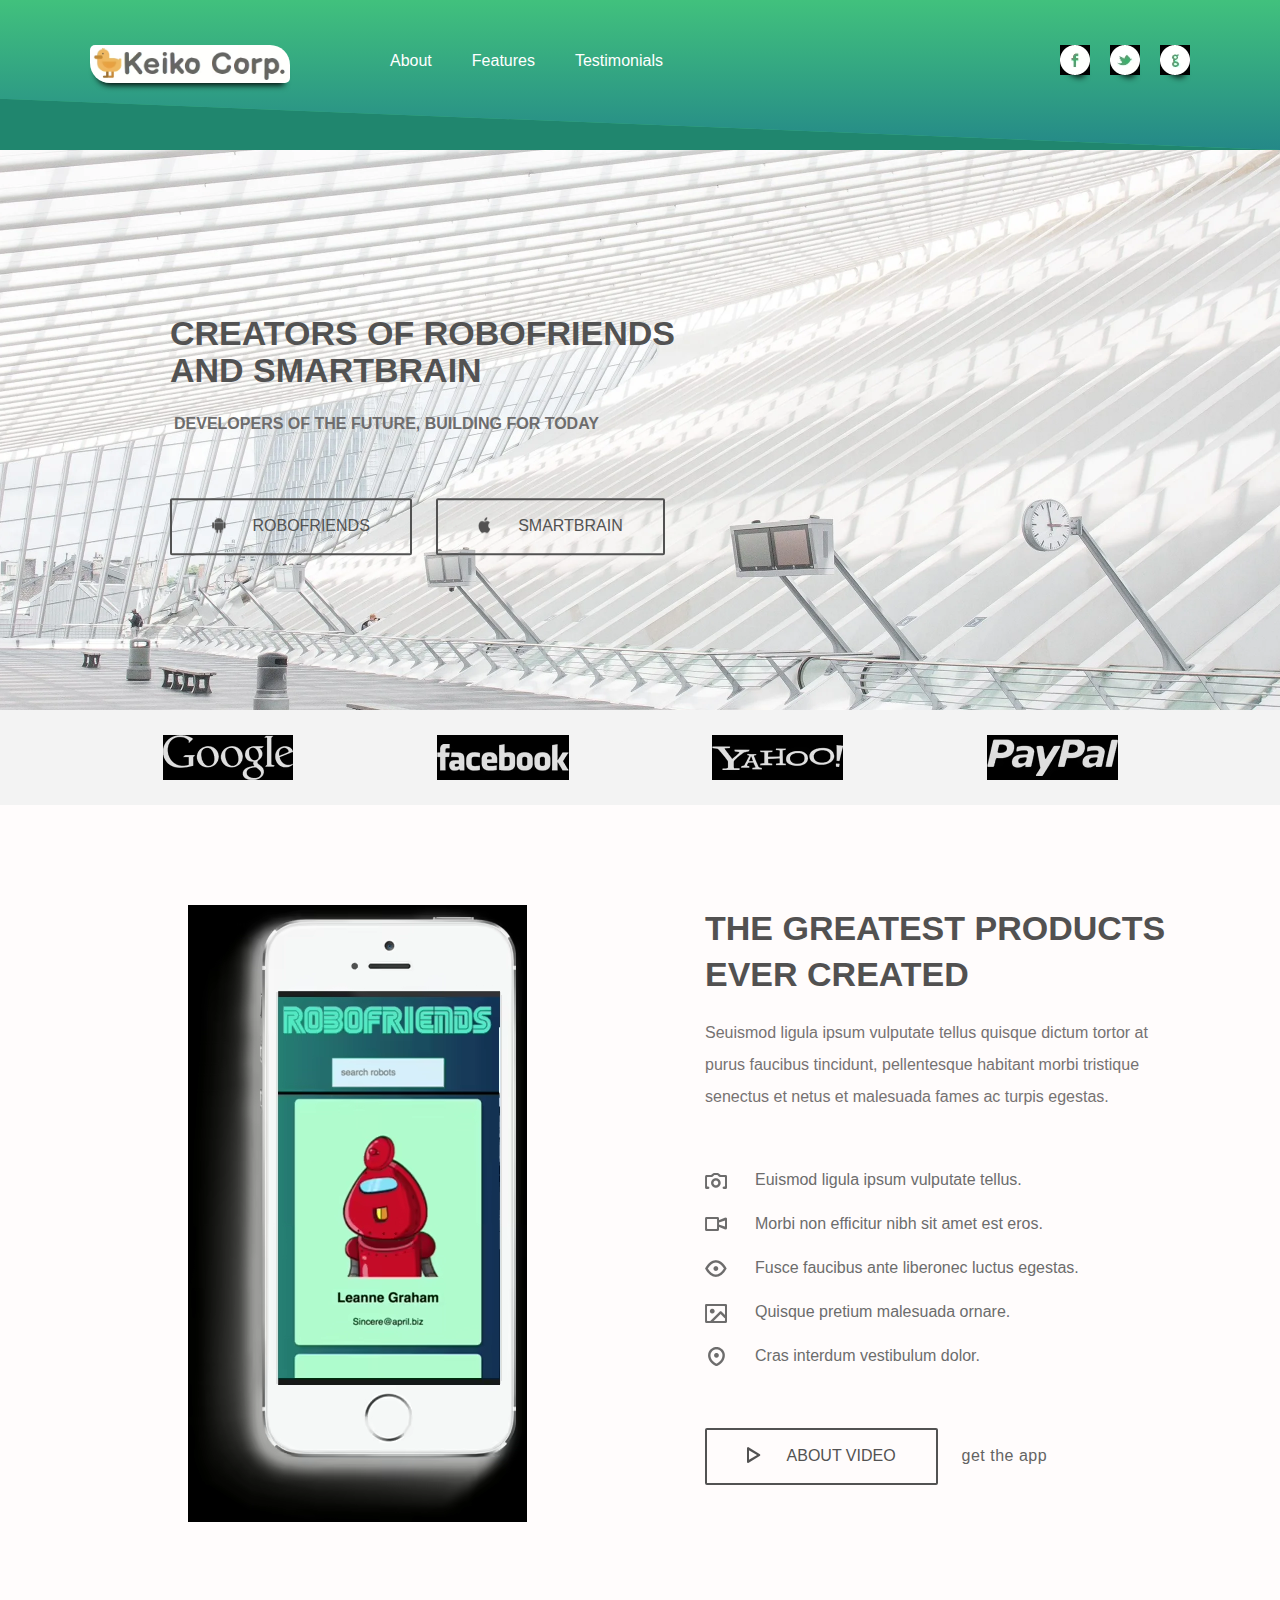
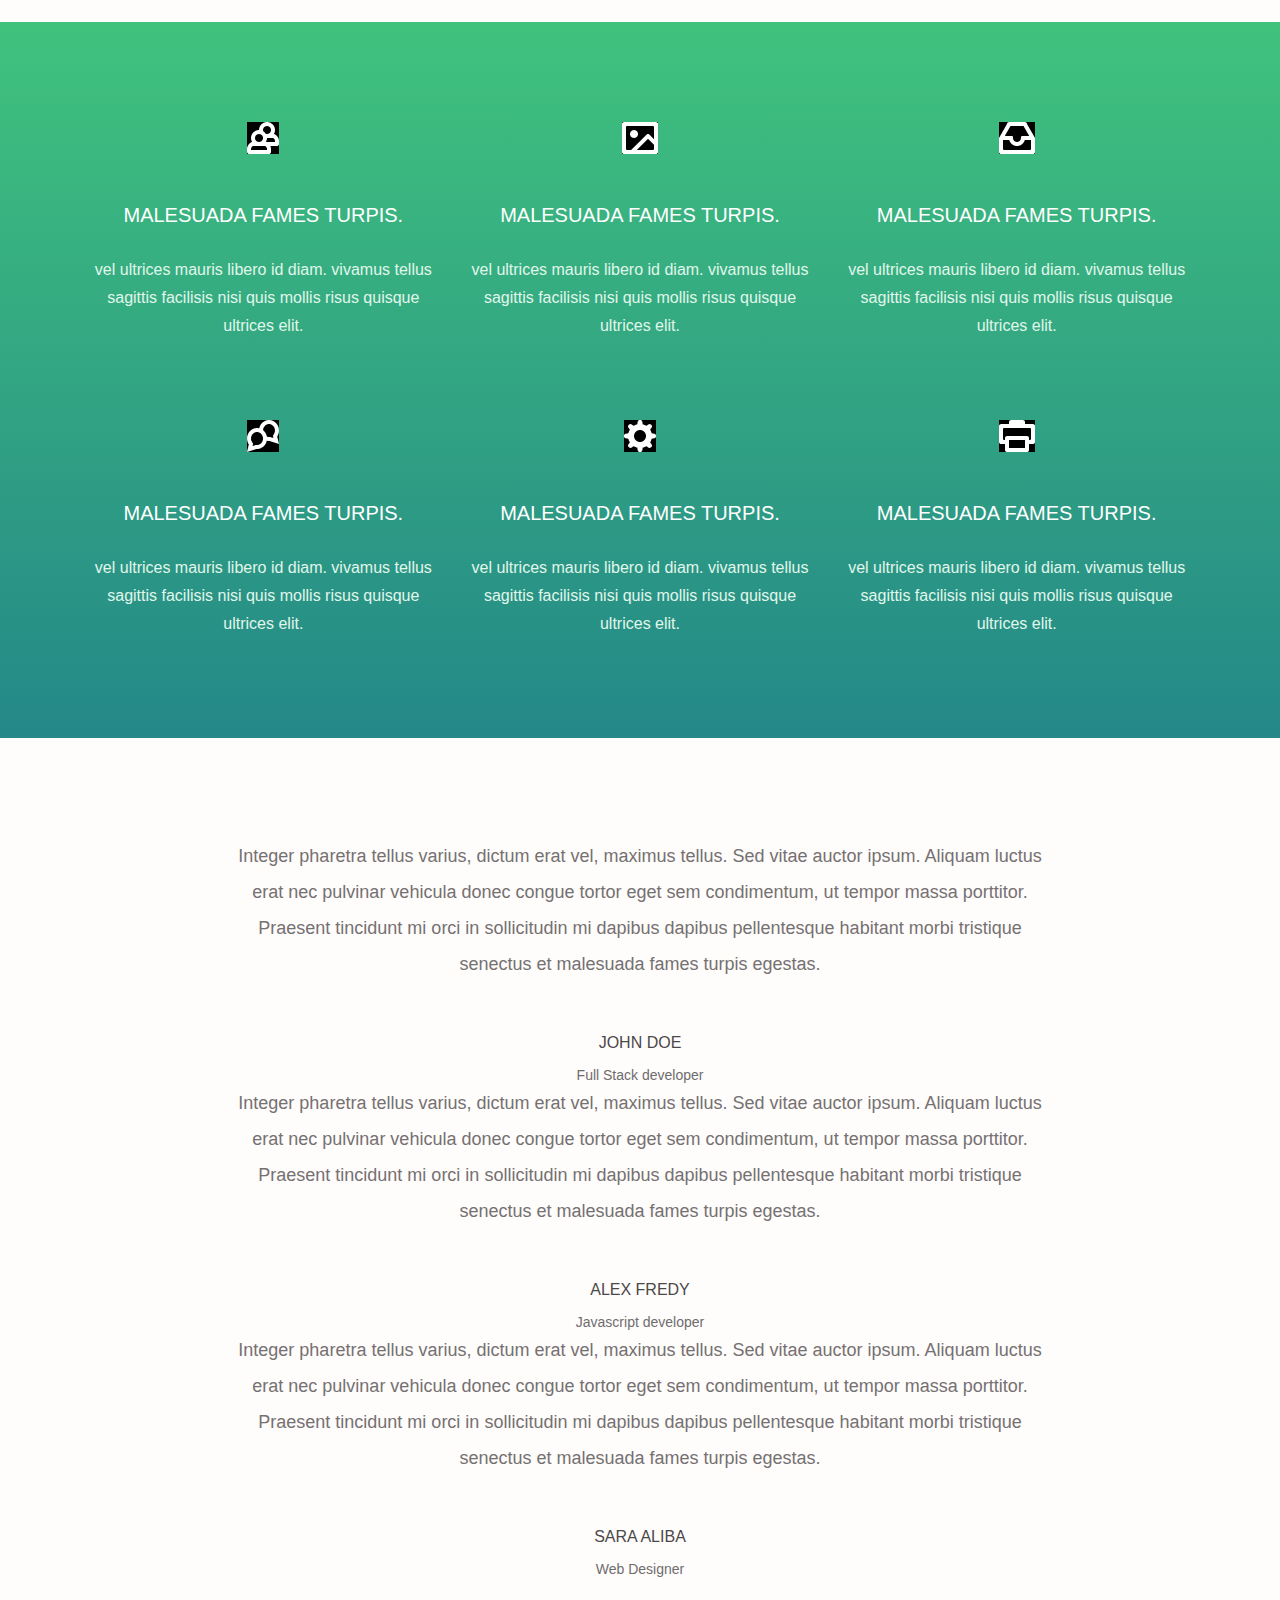
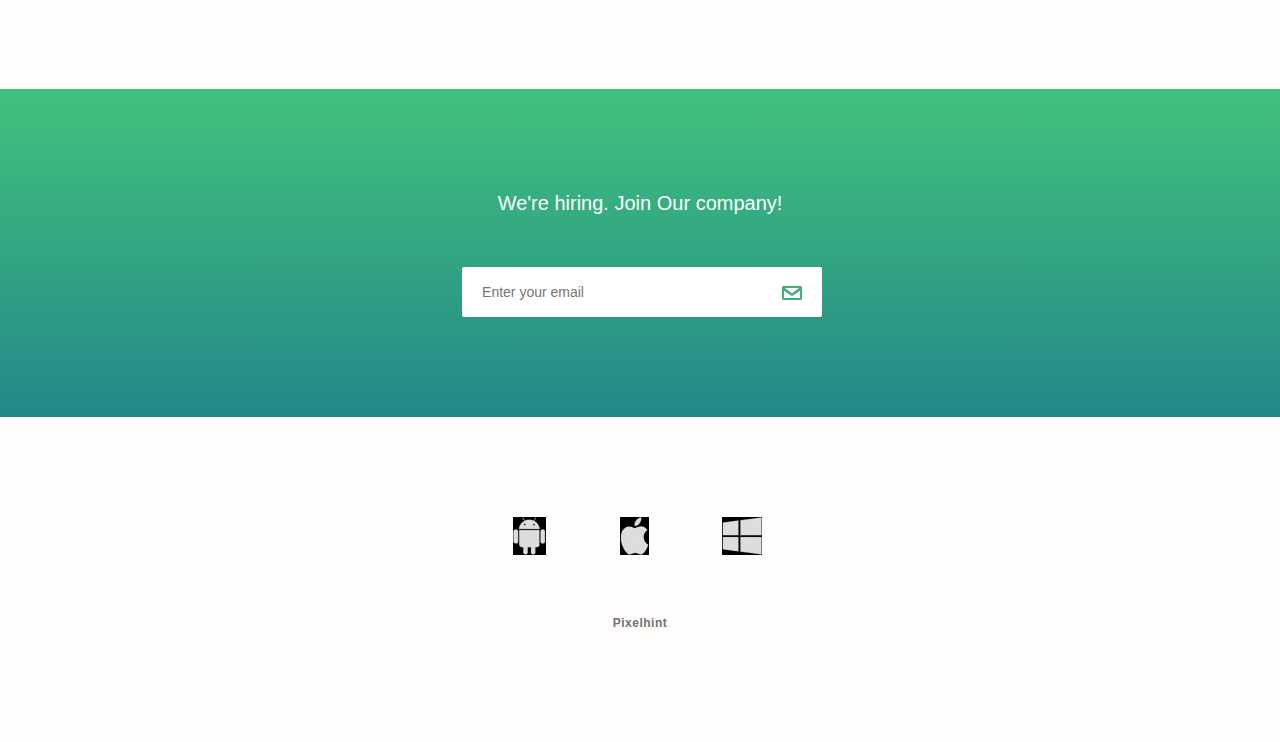
==== commit 61132d3a: "added async and defer" ====
--- a/index.html
+++ b/index.html
@@ -7,17 +7,26 @@
 	<meta charset="utf-8">
 	<meta name="viewport" content="width=device-width, initial-scale=1.0, minimum-scale=1.0" />
 
-	<!---
+
 	<link rel="stylesheet" type="text/css" href="css/bootstrap.css"/>
-	<link rel="stylesheet" type="text/css" href="css/owl.transitions.min.css"/>
-	<link rel="stylesheet" type="text/css" href="css/owl.carousel.min.css"/>
-	<link rel="stylesheet" type="text/css" href="css/animate.min.css"/>
-	-->
-	<link rel="stylesheet" type="text/css" href="css/main.min.css"/>
-
-	<script type="text/javascript" src="js/jquery.js" async></script>
-	<script type="text/javascript" src="js/modernizr.js" async></script>
-	<script type="text/javascript" src="js/ajaxchimp.js" async></script>
+	<link rel="stylesheet" type="text/css" href="css/owl.transitions.css"/>
+	<link rel="stylesheet" type="text/css" href="css/owl.carousel.css"/>
+	<link rel="stylesheet" type="text/css" href="css/animate.css"/>
+
+	<link rel="preload" as="font" href="/fonts/opensans-bold.woff" type="font/woff2" crossorigin="anonymous">
+	<link rel="preload" as="font" href="/fonts/opensans-bold.woff2" type="font/woff2" crossorigin="anonymous">
+	<link rel="preload" as="font" href="/fonts/opensans-regular.woff" type="font/woff2" crossorigin="anonymous">
+	<link rel="preload" as="font" href="/fonts/opensans-regular.woff2" type="font/woff2" crossorigin="anonymous">
+	<link rel="preload" as="font" href="/fonts/opensans-semibold.woff" type="font/woff2" crossorigin="anonymous">
+	<link rel="preload" as="font" href="/fonts/opensans-semibold.woff2" type="font/woff2" crossorigin="anonymous">
+
+
+
+	<link rel="stylesheet" type="text/css" href="css/main.css"/>
+
+	<script type="text/javascript" src="js/jquery.js" ></script>
+	<script type="text/javascript" src="js/modernizr.js" ></script>
+	<script type="text/javascript" src="js/ajaxchimp.js" ></script>
 
 	<script type="text/javascript" src="js/owl.carousel.min.js" defer></script>
 	<script type="text/javascript" src="js/wow.js" defer></script>
--- a/css/main.css
+++ b/css/main.css
@@ -0,0 +1,932 @@
+/*		Fonts	*/
+@font-face {
+    font-family: 'open_regular';
+    src: url('../fonts/opensans-regular.eot');
+    src: url('../fonts/opensans-regular.eot?#iefix') format('embedded-opentype'),
+         url('../fonts/opensans-regular.woff') format('woff'),
+         url('../fonts/opensans-regular.ttf') format('truetype'),
+         url('../fonts/opensans-regular.svg#LatoRegular') format('svg');
+    font-weight: normal;
+    font-style: normal;
+
+}
+
+
+@font-face {
+    font-family: 'open_bold';
+    src: url('../fonts/opensans-bold.eot');
+    src: url('../fonts/opensans-bold.eot?#iefix') format('embedded-opentype'),
+         url('../fonts/opensans-bold.woff') format('woff'),
+         url('../fonts/opensans-bold.ttf') format('truetype'),
+         url('../fonts/opensans-bold.svg#LatoRegular') format('svg');
+    font-weight: normal;
+    font-style: normal;
+
+}
+
+
+@font-face {
+    font-family: 'open_semibold';
+    src: url('../fonts/opensans-semibold.eot');
+    src: url('../fonts/opensans-semibold.eot?#iefix') format('embedded-opentype'),
+         url('../fonts/opensans-semibold.woff') format('woff'),
+         url('../fonts/opensans-semibold.ttf') format('truetype'),
+         url('../fonts/opensans-semibold.svg#open_sanssemibold') format('svg');
+    font-weight: normal;
+    font-style: normal;
+
+}
+
+section, footer {
+	background: #fffcfc;
+}
+
+/*		General CSS		*/
+body{
+	background: #20866e;
+	padding: 0px;
+	margin: 0px;
+}
+
+a:focus{
+	color: #fff!important;
+	text-decoration: none!important;
+}
+
+.container{
+	max-width: 1130px;
+}
+
+/*		Header 		*/
+
+header{
+	position: relative;
+	display: block;
+	width: 100%;
+	height: 130px;
+	z-index: 99;
+	background-color: #41c17d;
+	background-image: -moz-linear-gradient(bottom, #248888 0%, #248888 0.27%, #40c27d 99.46%, #40c27d 100%);
+	background-image: -o-linear-gradient(bottom, #248888 0%, #248888 0.27%, #40c27d 99.46%, #40c27d 100%);
+	background-image: -webkit-linear-gradient(bottom, #248888 0%, #248888 0.27%, #40c27d 99.46%, #40c27d 100%);
+	background-image: linear-gradient(bottom, #248888 0%, #248888 0.27%, #40c27d 99.46%, #40c27d 100%);
+}
+
+header {
+  position: relative;
+  height: 150px;
+  background-image: linear-gradient(#23a94c00, #248888);
+  clip-path: polygon(
+    0 0,
+    100% 0,
+    100% 100%,
+    0 calc(100% - 4vw)
+  );
+  /* change the calc height to a percentage height to get alternate responsive behavior*/
+}
+
+header .logo{
+	display: table-cell;
+	margin: 45px 100px 0 0;
+}
+
+header .logo img{
+	width: 200px;
+	border-radius: 5px 20px 5px;
+	box-shadow: 0 8px 6px -6px black;
+}
+
+header .burger_icon{
+	display: none;
+	float: right;
+	background: #ffffff;
+	padding: 5px 10px;
+	text-transform: uppercase;
+
+	color: #43b779;
+	font-family: "open_regular", Helvetica, Arial, sans-serif;
+	font-size: 14px;
+
+	-moz-border-radius: 2px;
+	-webkit-border-radius: 2px;
+	border-radius: 2px;
+
+	margin: 45px 10px 0 0;
+}
+
+header .burger_icon:hover{
+	cursor: pointer;
+}
+
+header .burger_icon.active{
+	background: #359663;
+	color: #ffffff;
+}
+
+header nav{
+	margin-top: 50px;
+	display: table-cell;
+}
+
+header nav li{
+	float: left;
+	margin-left: 40px;
+}
+
+header nav li:first-child{
+	margin: 0;
+}
+
+header nav li a{
+	color: #fff;
+	font-family: "open_regular", Helvetica, Arial, sans-serif;
+	font-size: 16px;
+
+	transition: all .2s linear;
+	-o-transition: all .2s linear;
+	-moz-transition: all .2s linear;
+	-webkit-transition: all .2s linear;
+}
+
+header nav li a:hover,
+header nav li a:focus{
+	text-decoration: none;
+	color: #B7EFD1!important;
+}
+
+header .social{
+	display: table-cell;
+	margin-top: 45px;
+}
+
+header .social li{
+	float: left;
+	margin-left: 20px;
+	border-radius: 5px 20px 5px;
+	box-shadow: 0 8px 6px -6px black;
+}
+
+header .social li:first-child{
+	margin: 0;
+}
+
+/*		Hero section 		*/
+
+.no-webp .hero{
+	display: block;
+	position: relative;
+	width: 100%;
+	height: 560px;
+	background: url('../img/hero.jpg') no-repeat fixed center center;
+	background-size: cover;
+}
+
+.webp .hero{
+	display: block;
+	position: relative;
+	width: 100%;
+	height: 560px;
+	background: url('../img/hero.jpg.webp') no-repeat fixed center center;
+	background-size: cover;
+}
+
+.hero .caption{
+	position: absolute;
+	max-width: 550px;
+	margin-left: 80px;
+	top: 50%;
+	transform:translate(0,-50%);
+	-webkit-transform:translate(0,-50%);
+	-moz-transform:translate(0,-50%);
+	-o-transform:translate(0,-50%);
+}
+
+.hero .caption h1{
+	color: #525252;
+	font-family: "open_bold", Helvetica, Arial, sans-serif;
+	font-size: 34px;
+	font-weight: bold;
+	word-break: break-word;
+}
+
+.hero .caption p{
+	color: #6d6c6c;
+	font-family: "open_regular", Helvetica, Arial, sans-serif;
+	font-size: 16px;
+	line-height: 30px;
+	margin: 15px 0 35px 0;
+}
+
+#slider .caption p{
+	margin: 0;
+}
+
+a.app_store_btn{
+	display: inline-block;
+	text-decoration: none;
+	padding: 15px 40px;
+	border: 2px solid #525252;
+	-moz-border-radius: 2px;
+	-webkit-border-radius: 2px;
+	border-radius: 2px;
+	margin: 20px 20px 10px 0;
+
+	color: #525252;
+	font-family: "open_semibold", Helvetica, Arial, sans-serif;
+	font-size: 16px;
+}
+
+.play_icon,
+.android_icon,
+.iphone_icon{
+	display: inline-block;
+	width: 16px;
+	height: 16px;
+	vertical-align: middle;
+	margin-right: 20px;
+	margin-bottom: 3px;
+}
+
+.no-webp .play_icon{
+	background: url('../img/play.png') no-repeat;
+}
+
+.webp .play_icon{
+	background: url('../img/play.png.webp') no-repeat;
+}
+
+.no-webp .iphone_icon{
+	background: url('../img/iphone_app.png') no-repeat;
+}
+
+.webp .iphone_icon{
+	background: url('../img/iphone_app.png.webp') no-repeat;
+}
+
+.no-webp .android_icon{
+	background: url('../img/android_app.png') no-repeat;
+}
+
+.webp .android_icon{
+	background: url('../img/android_app.png.webp') no-repeat;
+}
+
+
+a.app_store_btn:hover,
+a.app_store_btn:focus{
+	border-color: #41c27d;
+	color: #41c27d!important;
+}
+
+.no-webp a.app_store_btn:hover .play_icon{
+	background: url('../img/play_hover.png') no-repeat;
+}
+
+.webp a.app_store_btn:hover .play_icon{
+	background: url('../img/play_hover.png.webp') no-repeat;
+}
+
+.no-webp .app_store_btn:hover .iphone_icon{
+	background: url('../img/iphone_app_hover.png') no-repeat;
+}
+
+.webp a.app_store_btn:hover .iphone_icon{
+	background: url('../img/iphone_app_hover.png.webp') no-repeat;
+}
+
+.no-webp a.app_store_btn:hover .android_icon{
+	background: url('../img/android_app_hover.png') no-repeat;
+}
+
+.webp a.app_store_btn:hover .android_icon{
+	background: url('../img/android_app_hover.png.webp') no-repeat;
+}
+
+a.app_link{
+	text-transform: lowercase;
+	letter-spacing: .5px;
+	color: #636363;
+	font-family: "open_regular", Helvetica, Arial, sans-serif;
+	font-size: 16px;
+}
+
+a.app_link:hover,
+a.app_link:focus{
+	text-decoration: none;
+	color: #41c27d!important;
+}
+
+a.app_store_btn,
+.play_icon,
+.iphone_icon,
+.android_icon,
+a.app_link{
+	transition: all .2s linear;
+	-o-transition: all .2s linear;
+	-moz-transition: all .2s linear;
+	-webkit-transition: all .2s linear;
+}
+
+
+.about_video{
+    position: fixed;
+    top: 0;
+    left: 0;
+    width: 100%;
+    height: 100%;
+    z-index: 9999;
+    background: rgba(0, 0, 0, .8);
+    display: none;
+}
+
+.about_video iframe{
+    width: 100%;
+    height: 100%;
+    z-index: 9999;
+}
+
+.no-webp .close_video{
+    text-decoration: none;
+    position: absolute;
+    width: 38px;
+    height: 38px;
+    top: 50px;
+    right: 50px;
+    background: url('../img/close_video.png') no-repeat;
+    z-index: 9999;
+}
+
+.webp .close_video{
+	text-decoration: none;
+    position: absolute;
+    width: 38px;
+    height: 38px;
+    top: 50px;
+    right: 50px;
+	background: url('../img/close_video.png.webp') no-repeat;
+	z-index: 9999;
+}
+
+.enhance {
+  color: white;
+  text-transform: uppercase;
+  padding: 4px;
+  font-size: 1.4em;
+  font-weight: bolder;
+}
+
+/*		Featured on section 		*/
+
+.featured_on{
+	width: 100%;
+	padding: 25px 0;
+	background: #f3f3f3;
+}
+
+.featured_on ul{
+	margin: 0;
+}
+
+.featured_on li{
+	position: relative;
+	height: 100%;
+}
+
+.featured_on li:first-child{
+	margin-left: 0;
+}
+
+/*		About section 		*/
+
+.about{
+	padding: 100px 0;
+}
+
+.about .iphone{
+	max-width: 339px;
+	position: relative;
+	display: inline-block;
+	text-align: center;
+}
+
+.about .iphone img{
+	width: 100%;
+	height: auto;
+}
+
+.about .features_list{
+	margin-left: 50px;
+}
+
+.about .features_list h1{
+	color: #525151;
+	font-family: "open_bold", Helvetica, Arial, sans-serif;
+	font-size: 34px;
+	font-weight: bold;
+	line-height: 46px;
+	margin: 0 0 20px 0;
+	word-break: break-word;
+}
+
+.about .features_list p{
+	color: #767272;
+	font-family: "open_regular", Helvetica, Arial, sans-serif;
+	font-size: 16px;
+	margin-bottom: 45px;
+	line-height: 32px;
+}
+
+.about .features_list ul{
+	margin-bottom: 30px;
+}
+
+.about .features_list ul li{
+	display: block;
+	position: relative;
+	color: #6c6c6c;
+	font-family: "open_semibold", Helvetica, Arial, sans-serif;
+	font-size: 16px;
+	line-height: 44px;
+	text-indent: 25px;
+
+	transition: all .2s linear;
+	-o-transition: all .2s linear;
+	-moz-transition: all .2s linear;
+	-webkit-transition: all .2s linear;
+}
+
+.no-webp .about .features_list ul li.camera_icon{
+	background: url('../img/icon1.png') no-repeat;
+	background-position: 0 15px;
+}
+
+.webp .about .features_list ul li.camera_icon{
+	background: url('../img/icon1.png.webp') no-repeat;
+	background-position: 0 15px;
+}
+
+.no-webp .about .features_list ul li.video_icon{
+	background: url('../img/icon2.png') no-repeat;
+	background-position: 0 15px;
+}
+
+.webp .about .features_list ul li.video_icon{
+	background: url('../img/icon2.png.webp') no-repeat;
+	background-position: 0 15px;
+}
+
+.no-webp .about .features_list ul li.eye_icon{
+	background: url('../img/icon3.png') no-repeat;
+	background-position: 0 14px;
+}
+
+.webp .about .features_list ul li.eye_icon{
+	background: url('../img/icon3.png.webp') no-repeat;
+	background-position: 0 14px;
+}
+
+
+.no-webp .about .features_list ul li.pic_icon{
+	background: url('../img/icon4.png.webp') no-repeat;
+	background-position: 0 14px;
+}
+
+.webp .about .features_list ul li.pic_icon{
+	background: url('../img/icon4.png.webp') no-repeat;
+	background-position: 0 14px;
+}
+
+.no-webp .about .features_list ul li.loc_icon{
+	background: url('../img/icon5.png') no-repeat;
+	background-position: 3px 13px;
+}
+
+.webp .about .features_list ul li.loc_icon{
+	background: url('../img/icon5.png.webp') no-repeat;
+	background-position: 3px 13px;
+}
+
+.about .features_list ul li span{
+	display: inline-block;
+}
+
+/*		App features 		*/
+
+.app_features{
+	width: 100%;
+	padding: 100px 0 20px 0;
+	background-color: #41c17d;
+
+	background-image: -moz-linear-gradient(bottom, #248888 0%, #248888 0.27%, #40c27d 99.46%, #40c27d 100%);
+	background-image: -o-linear-gradient(bottom, #248888 0%, #248888 0.27%, #40c27d 99.46%, #40c27d 100%);
+	background-image: -webkit-linear-gradient(bottom, #248888 0%, #248888 0.27%, #40c27d 99.46%, #40c27d 100%);
+	background-image: linear-gradient(bottom, #248888 0%, #248888 0.27%, #40c27d 99.46%, #40c27d 100%);
+}
+
+.app_features h1{
+	color: #fff;
+	font-family: "open_semibold", Helvetica, Arial, sans-serif;
+	font-size: 20px;
+	margin: 50px 0 0 0;
+	word-break: break-word;
+}
+
+.app_features p{
+	color: #e0f7eb;
+	font-family: "open_regular", Helvetica, Arial, sans-serif;
+	font-size: 16px;
+	margin: 30px 0 0 0;
+	line-height: 28px;
+}
+
+.app_features .details{
+	margin-bottom: 80px;
+}
+
+.app_features .details:nth-child(3n+1){
+	clear: both;
+}
+
+/*		Testimonials section 		*/
+
+.testimonials{
+	padding: 100px 0;
+}
+
+.testimonials .testimonials_list{
+	max-width: 820px;
+	margin: 0 auto;
+}
+
+.testimonials .testimonials_list blockquote{
+	border: 0;
+	padding: 0;
+	margin: 0;
+}
+
+.testimonials .testimonials_list blockquote p{
+	color: #757171;
+	font-family: "open_regular", Helvetica, Arial, sans-serif;
+	font-size: 18px;
+	margin-bottom: 50px;
+	line-height: 36px;
+}
+
+.testimonials .testimonials_list blockquote footer:before,
+.testimonials .testimonials_list blockquote footer:after{
+	content: none;
+}
+
+.testimonials .testimonials_list blockquote .author,
+.testimonials .testimonials_list blockquote .job{
+	display: block;
+}
+
+.testimonials .testimonials_list blockquote .author{
+	color: #4b4848;
+	font-family: "open_semibold", Helvetica, Arial, sans-serif;
+	font-size: 16px;
+	margin-bottom: 10px;
+}
+
+.testimonials .testimonials_list blockquote .job{
+	color: #6e6d6d;
+	font-family: "open_regular", Helvetica, Arial, sans-serif;
+	font-size: 14px;
+}
+
+#tslider{
+	text-align: center!important;
+	position: relative!important;
+}
+
+#tslider .owl-controls{
+	display: block;
+	width: 100%;
+	text-align: center;
+	margin-top: 40px;
+	padding: 0;
+}
+
+.no-webp #tslider .owl-controls .owl-prev,
+.no-webp #tslider .owl-controls .owl-next{
+	display: inline-block;
+	width: 32px;
+	height: 32px;
+	background: url('../img/nav_arrow.png') no-repeat;
+	text-indent: -200px;
+	overflow: hidden;
+
+	transition: all .2s linear;
+	-o-transition: all .2s linear;
+	-moz-transition: all .2s linear;
+	-webkit-transition: all .2s linear;
+}
+
+.webp #tslider .owl-controls .owl-prev,
+.webp #tslider .owl-controls .owl-next{
+	display: inline-block;
+	width: 32px;
+	height: 32px;
+	background: url('../img/nav_arrow.png.webp') no-repeat;
+	text-indent: -200px;
+	overflow: hidden;
+
+	transition: all .2s linear;
+	-o-transition: all .2s linear;
+	-moz-transition: all .2s linear;
+	-webkit-transition: all .2s linear;
+}
+
+
+.no-webp #tslider .owl-controls .owl-prev{
+	background-position: 0 0;
+}
+
+.no-webp #tslider .owl-controls .owl-next{
+	background-position: -33px 0;
+	margin-left: 40px;
+}
+
+.webp #tslider .owl-controls .owl-prev{
+	background-position: 0 0;
+}
+
+.webp #tslider .owl-controls .owl-next{
+	background-position: -33px 0;
+	margin-left: 40px;
+}
+
+.no-webp #tslider .owl-controls .owl-prev:hover,
+.no-webp #tslider .owl-controls .owl-next:hover{
+	cursor: pointer;
+	background: url('../img/nav_arrow_hover.png') no-repeat;
+}
+
+.webp #tslider .owl-controls .owl-prev:hover,
+.webp #tslider .owl-controls .owl-next:hover{
+	cursor: pointer;
+	background: url('../img/nav_arrow_hover.png.webp') no-repeat;
+}
+
+.no-webp #tslider .owl-controls .owl-prev:hover{
+	background-position: 0 0;
+}
+.no-webp #tslider .owl-controls .owl-next:hover{
+	background-position: -33px 0;
+}
+
+.webp #tslider .owl-controls .owl-prev:hover{
+	background-position: 0 0;
+}
+.webp #tslider .owl-controls .owl-next:hover{
+	background-position: -33px 0;
+}
+
+
+/*		Subscription section 		*/
+
+.sub_box{
+	width: 100%;
+	padding: 100px 0;
+	text-align: center;
+	background-image: -moz-linear-gradient(bottom, #248888 0%, #248888 0.27%, #40c27d 99.46%, #40c27d 100%);
+	background-image: -o-linear-gradient(bottom, #248888 0%, #248888 0.27%, #40c27d 99.46%, #40c27d 100%);
+	background-image: -webkit-linear-gradient(bottom, #248888 0%, #248888 0.27%, #40c27d 99.46%, #40c27d 100%);
+	background-image: linear-gradient(bottom, #248888 0%, #248888 0.27%, #40c27d 99.46%, #40c27d 100%);
+}
+
+.sub_box .cta_text{
+	color: #fff;
+	font-family: "open_regular", Helvetica, Arial, sans-serif;
+	font-size: 20px;
+	margin-bottom: 50px;
+}
+
+.sub_box #mc-email{
+	display: inline-block;
+	width: 300px;
+	height: 50px;
+	padding: 0 20px;
+	background-color: #fff;
+	border: 0;
+	outline: none;
+	margin-right: -4px;
+	color: #41c17d;
+	font-family: "open_regular", Helvetica, Arial, sans-serif;
+	font-size: 14px;
+	vertical-align: middle;
+
+	border-top-left-radius: 2px;
+	-o-border-top-left-radius: 2px;
+	-moz-border-top-left-radius: 2px;
+	-webkit-border-top-left-radius: 2px;
+
+	border-bottom-left-radius: 2px;
+	-o-border-bottom-left-radius: 2px;
+	-moz-border-bottom-left-radius: 2px;
+	-webkit-border-bottom-left-radius: 2px;
+}
+
+.sub_box #mc_submit{
+	display: inline-block;
+	width: 60px;
+	height: 50px;
+
+	border-top-right-radius: 2px;
+	-o-border-top-right-radius: 2px;
+	-moz-border-top-right-radius: 2px;
+	-webkit-border-top-right-radius: 2px;
+
+	border-bottom-right-radius: 2px;
+	-o-border-bottom-right-radius: 2px;
+	-moz-border-bottom-right-radius: 2px;
+	-webkit-border-bottom-right-radius: 2px;
+
+	background-color: #fff;
+	border: 0;
+	outline: none;
+	margin-right: -4px;
+	text-align: center;
+	vertical-align: middle;
+}
+
+.sub_box #mc_submit i{
+	display: inline-block;
+	width: 20px;
+	height: 14px;
+	vertical-align: middle;
+}
+
+.no-webp #mc_submit i.icon{
+	background: url('../img/sub_icon.png') no-repeat;
+}
+
+.webp #mc_submit i.icon{
+	background: url('../img/sub_icon.png.webp') no-repeat;
+}
+
+#mc_submit i.loading{
+	background: url('../img/loading.gif') no-repeat;
+}
+
+.sub_box .message{
+	display: block;
+	text-align: center;
+	color: #fff;
+	font-family: "open_regular", Helvetica, Arial, sans-serif;
+	font-size: 13px;
+	text-transform: lowercase;
+	margin-top: 20px;
+}
+
+.sub_box #error_msg,
+.sub_box #success_msg{
+	display: none;
+}
+
+/*		Footer 		*/
+
+footer{
+	padding: 100px 0;
+	text-align: center;
+}
+
+footer .app_platform li{
+	margin: 0 0 0 60px;
+}
+
+footer .app_platform li:first-child{
+	margin: 0;
+}
+
+footer .copyright{
+	margin-top: 60px;
+	color: #757171;
+	font-family: "open_regular", Helvetica, Arial, sans-serif;
+	font-size: 12px;
+	letter-spacing: .5px;
+}
+
+footer .copyright a{
+	color: #565555;
+}
+
+/*		Responsive CSS 		*/
+
+@media (max-width: 360px) {
+	.featured_on li{
+		display: block;
+		width: 100%;
+	}
+}
+
+@media (max-width: 767px) {
+
+
+	/*		Header 		*/
+	header .logo{
+		margin-right: 0;
+	}
+
+	header .burger_icon{
+		display: block;
+	}
+
+	header nav{
+		width: 100%;
+		float: none;
+		background: #248888;
+		position: absolute;
+		margin-top: 130px;
+		left: 0;
+		display: none;
+	}
+
+	header nav.show{
+		display: block;
+	}
+
+
+	header nav li{
+		display: block;
+		width: 100%;
+		margin: 0;
+		text-align: center;
+	}
+
+	header nav li a{
+		display: block;
+		width: 100%;
+		padding: 20px 0;
+		border-bottom: 1px solid #389965;
+	}
+
+	header nav li:first-child a{
+		border-top: 1px solid #389965;
+	}
+
+	header .social{
+		display: none;
+	}
+
+	header .social li{
+		margin-left: 10px;
+	}
+
+	/*		Hero section 		*/
+	.hero .caption{
+		margin-left: 0;
+	}
+
+	.app_store_btn{
+		display: block;
+		width: 90%;
+		padding-left: 0;
+		padding-right: 0;
+		text-align: center;
+	}
+
+	/*		Featured on section		*/
+	.featured_on{
+		padding: 25px 0 5px 0!important;
+	}
+
+	.featured_on ul li{
+		margin-bottom: 25px!important;
+	}
+
+	/*		About Section 		*/
+	.about .features_list {
+		text-align: center;
+		margin: 0;
+	}
+
+	.about .features_list ul li{
+		text-indent: 0;
+		background: transparent!important;
+		margin-bottom: 20px;
+	}
+
+	.about .features_list ul li:last-child{
+		margin: 0;
+	}
+
+	a.app_link{
+		display: block;
+		margin-top: 20px;
+	}
+
+	/*		Subscription section 		*/
+	.sub_box #mc-email,
+	.sub_box #mc_submit{
+		display: block;
+		width: 90%;
+		margin: 0 auto;
+		text-align: center;
+	}
+
+	.sub_box #mc_submit{
+		margin-top: 20px;
+	}
+}
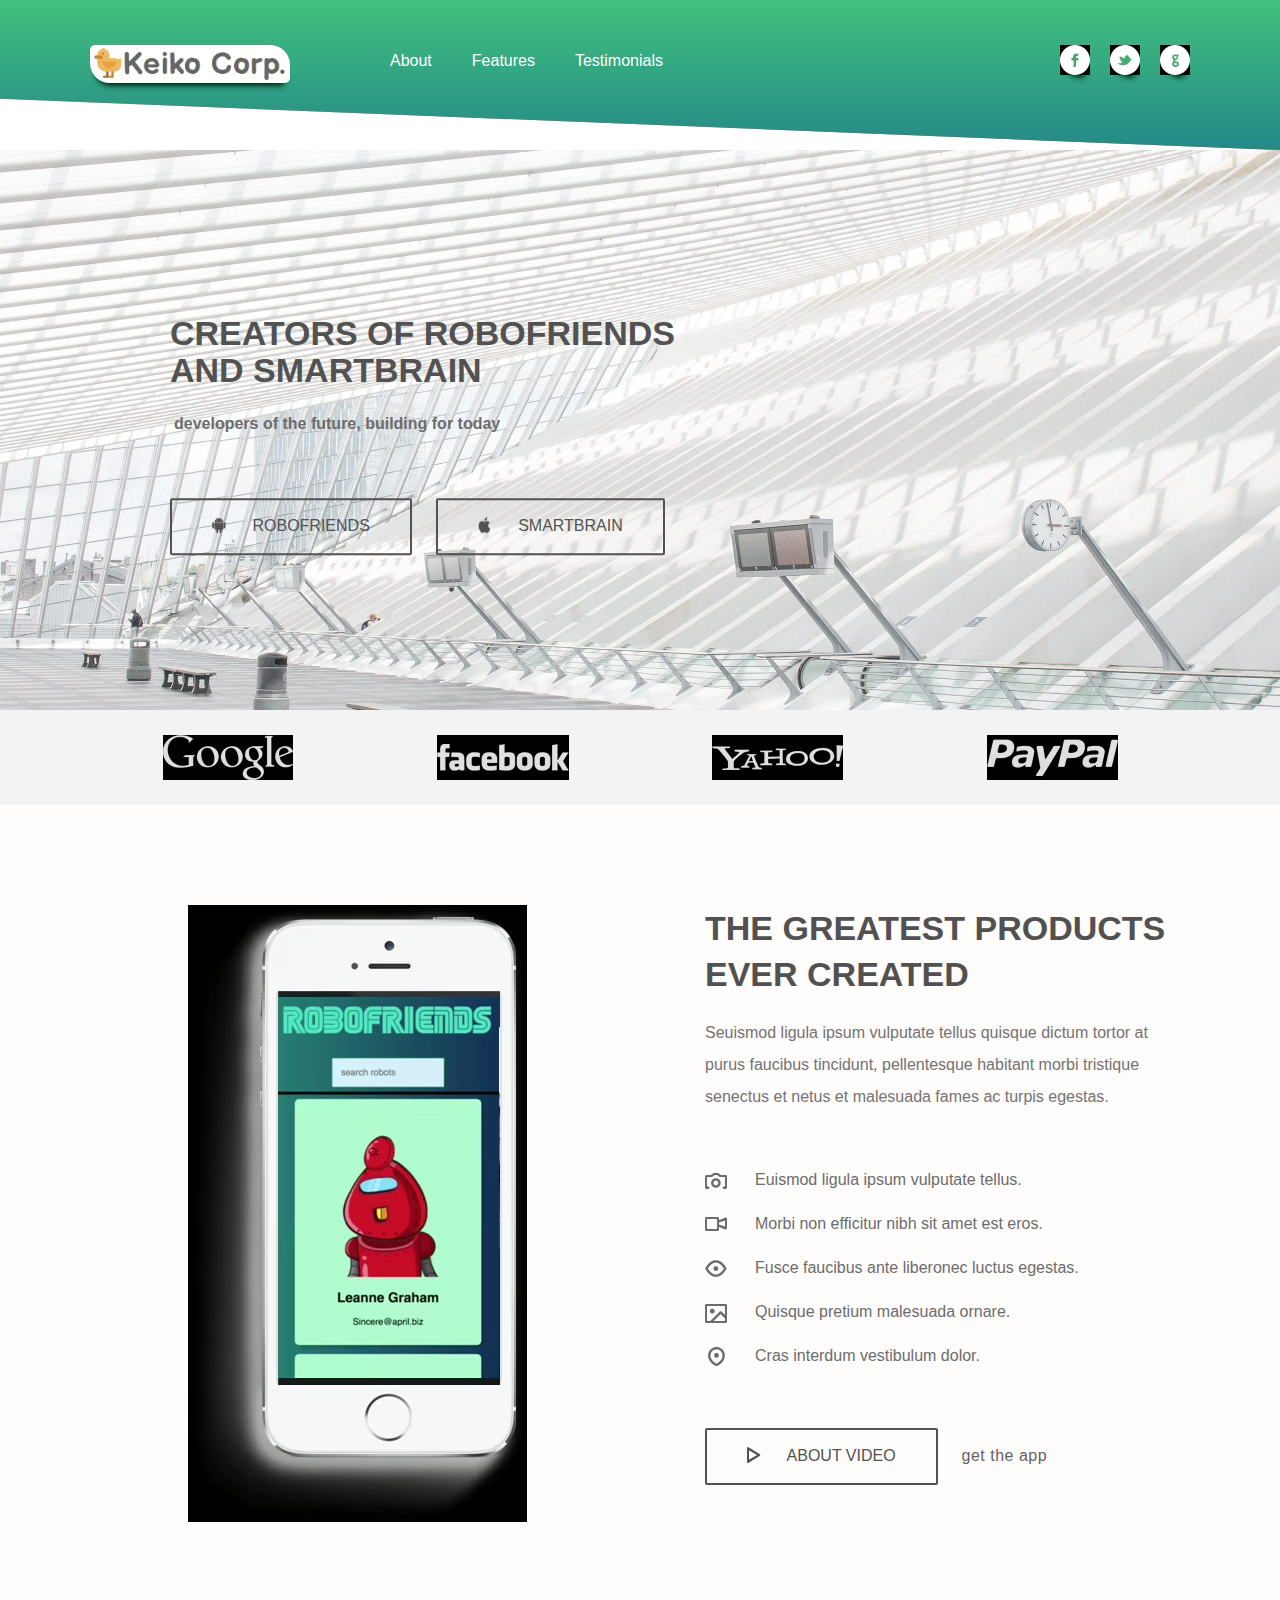
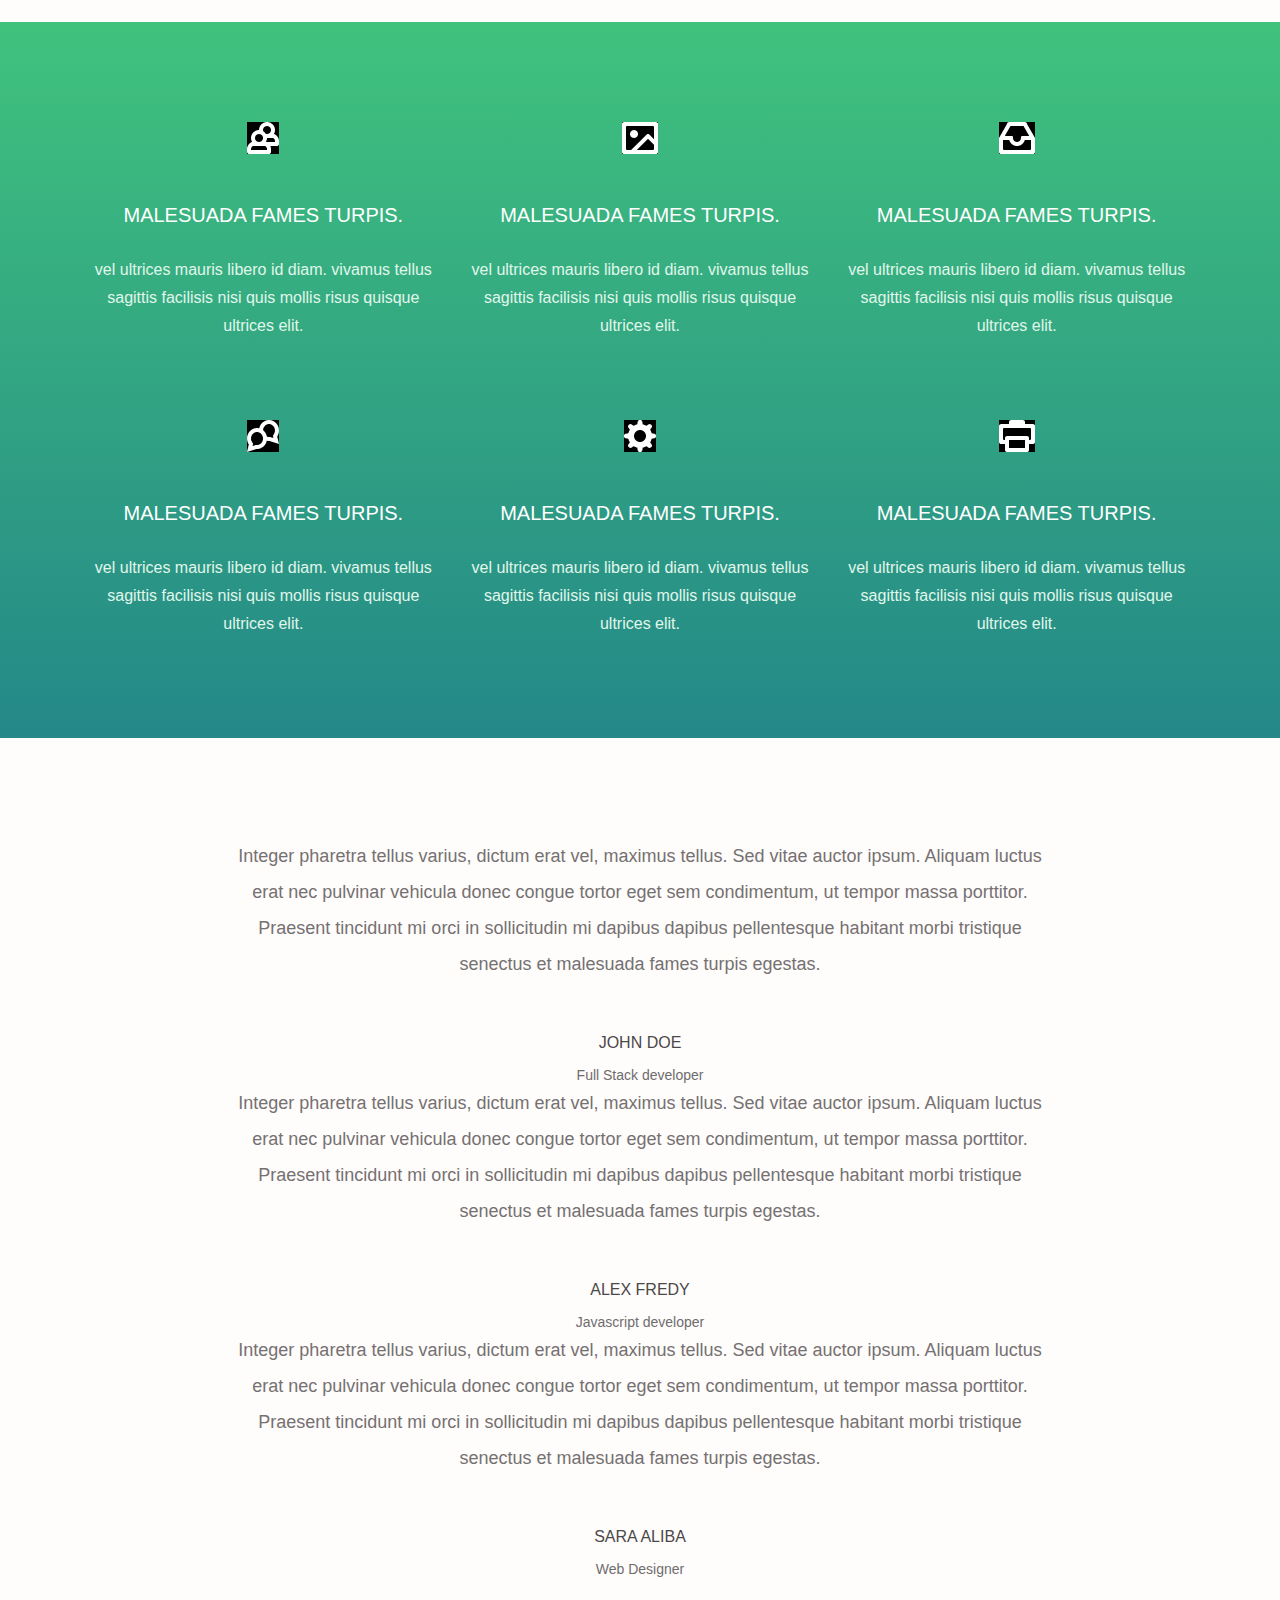
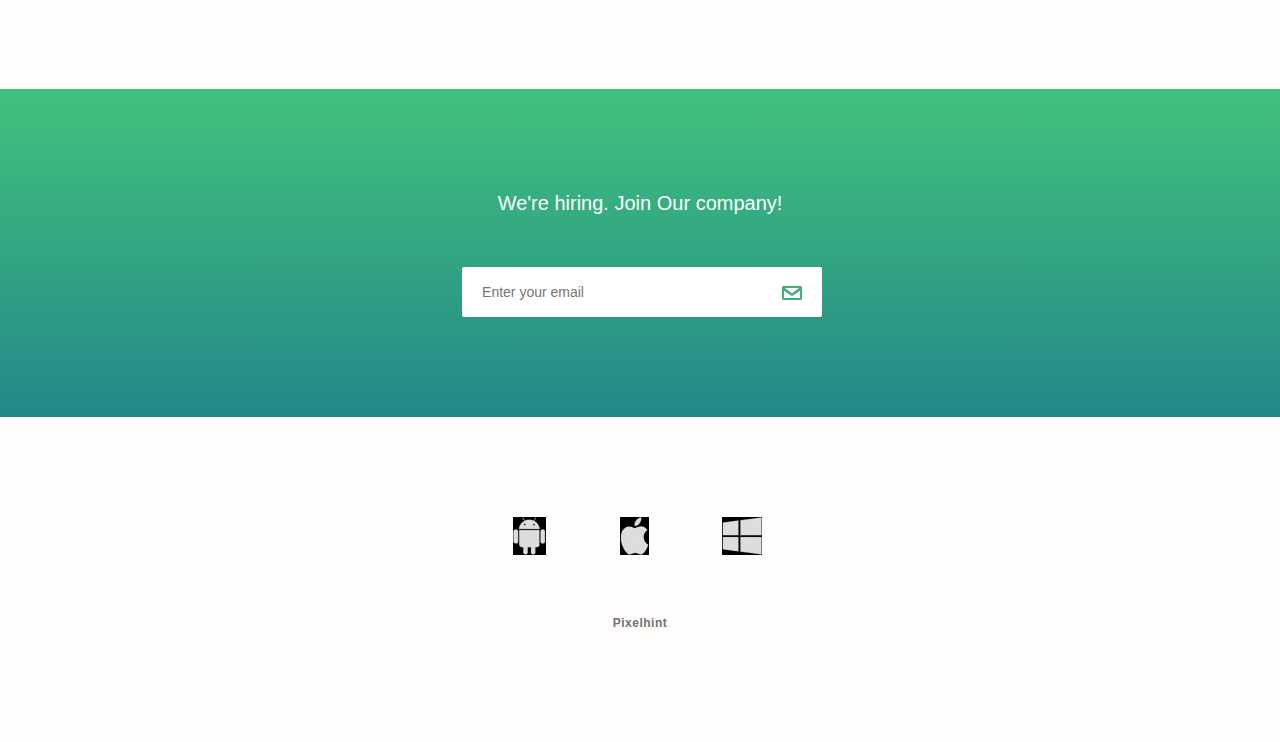
==== commit c6e934d4: "add preload to scripts" ====
--- a/index.html
+++ b/index.html
@@ -7,11 +7,11 @@
 	<meta charset="utf-8">
 	<meta name="viewport" content="width=device-width, initial-scale=1.0, minimum-scale=1.0" />
 
-
-	<link rel="stylesheet" type="text/css" href="css/bootstrap.css"/>
-	<link rel="stylesheet" type="text/css" href="css/owl.transitions.css"/>
-	<link rel="stylesheet" type="text/css" href="css/owl.carousel.css"/>
-	<link rel="stylesheet" type="text/css" href="css/animate.css"/>
+	<link rel="preload" href="css/style.css" as="style">
+	<link rel="preload" href="css/bootstrap.css" as="style">
+	<link rel="preload" href="css/owl.transitions.css" as="style">
+	<link rel="preload" href="css/owl.carousel.css" as="style">
+	<link rel="preload" href="css/animate.css" as="style">
 
 	<link rel="preload" as="font" href="/fonts/opensans-bold.woff" type="font/woff2" crossorigin="anonymous">
 	<link rel="preload" as="font" href="/fonts/opensans-bold.woff2" type="font/woff2" crossorigin="anonymous">
@@ -20,9 +20,11 @@
 	<link rel="preload" as="font" href="/fonts/opensans-semibold.woff" type="font/woff2" crossorigin="anonymous">
 	<link rel="preload" as="font" href="/fonts/opensans-semibold.woff2" type="font/woff2" crossorigin="anonymous">
 
-
-
 	<link rel="stylesheet" type="text/css" href="css/main.css"/>
+	<link rel="stylesheet" type="text/css" href="css/bootstrap.css"/>
+	<link rel="stylesheet" type="text/css" href="css/owl.transitions.css"/>
+	<link rel="stylesheet" type="text/css" href="css/owl.carousel.css"/>
+	<link rel="stylesheet" type="text/css" href="css/animate.css"/>
 
 	<script type="text/javascript" src="js/jquery.js" ></script>
 	<script type="text/javascript" src="js/modernizr.js" ></script>
